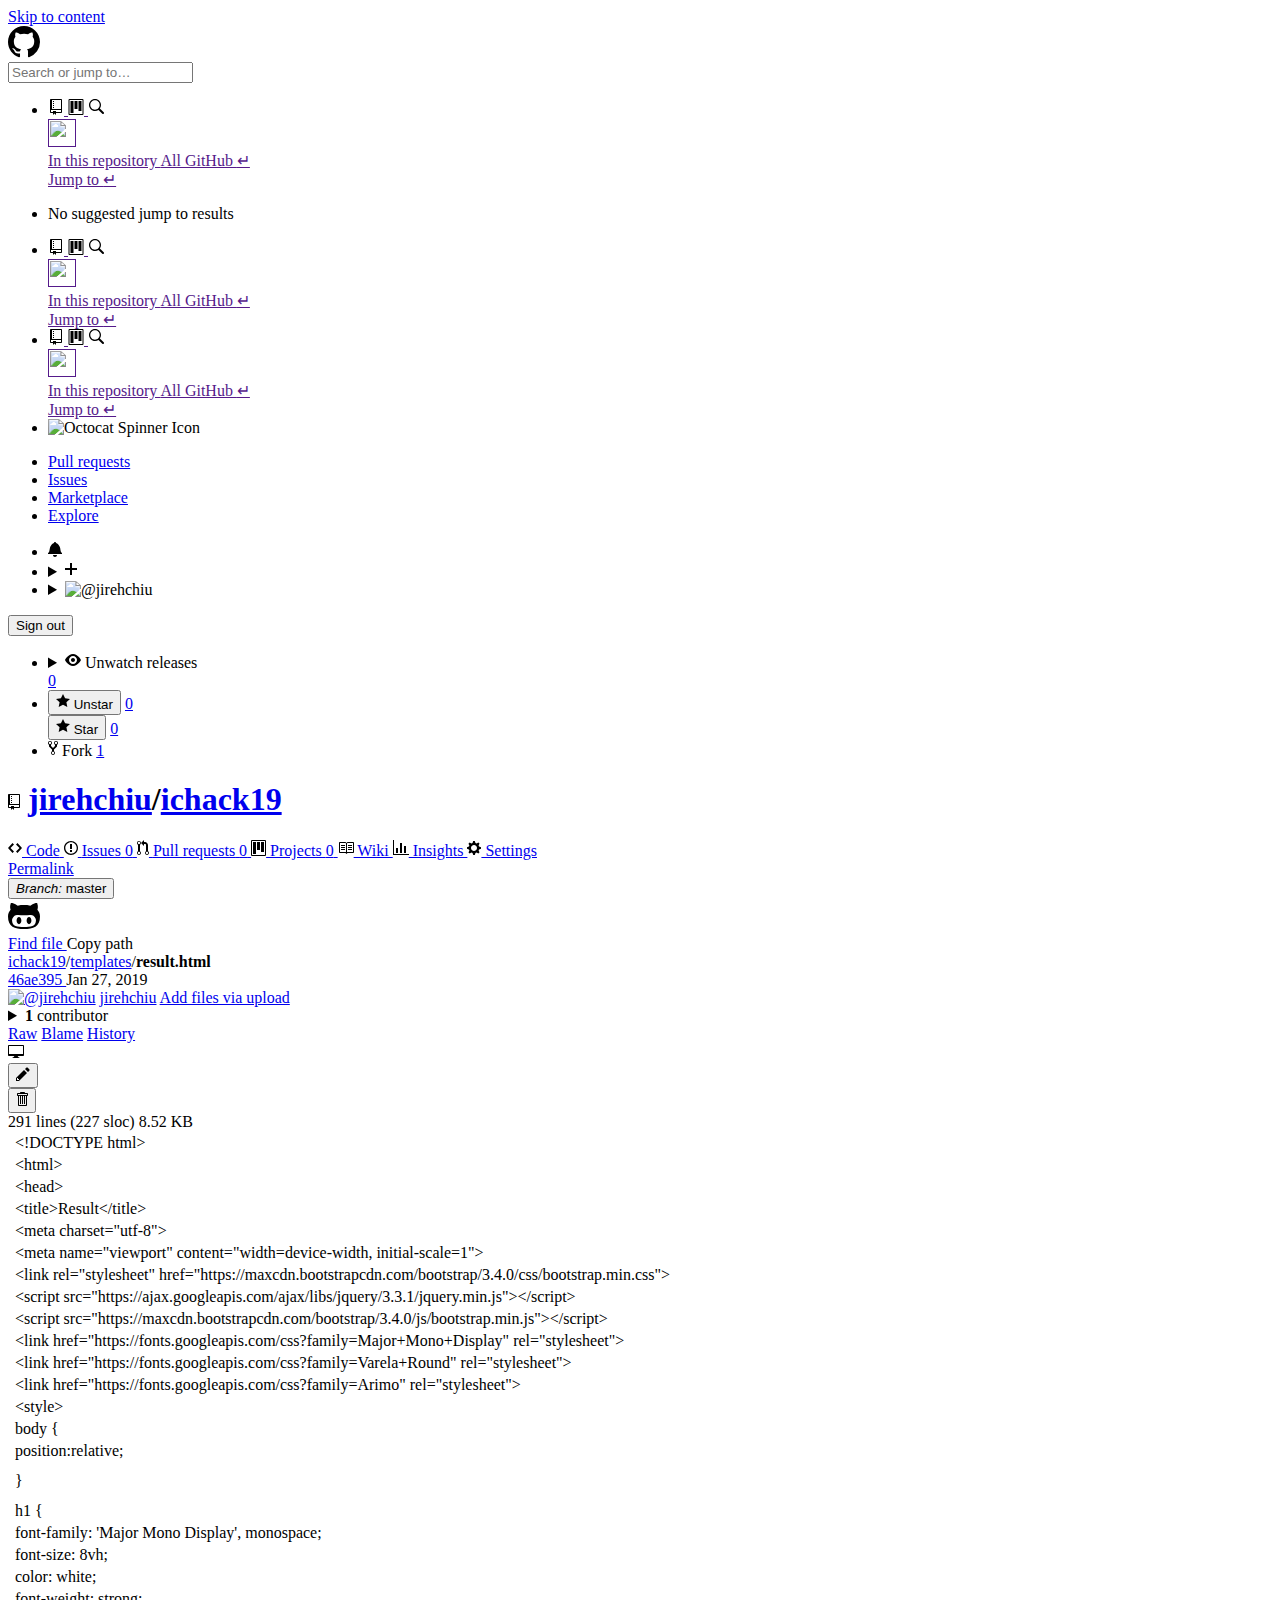
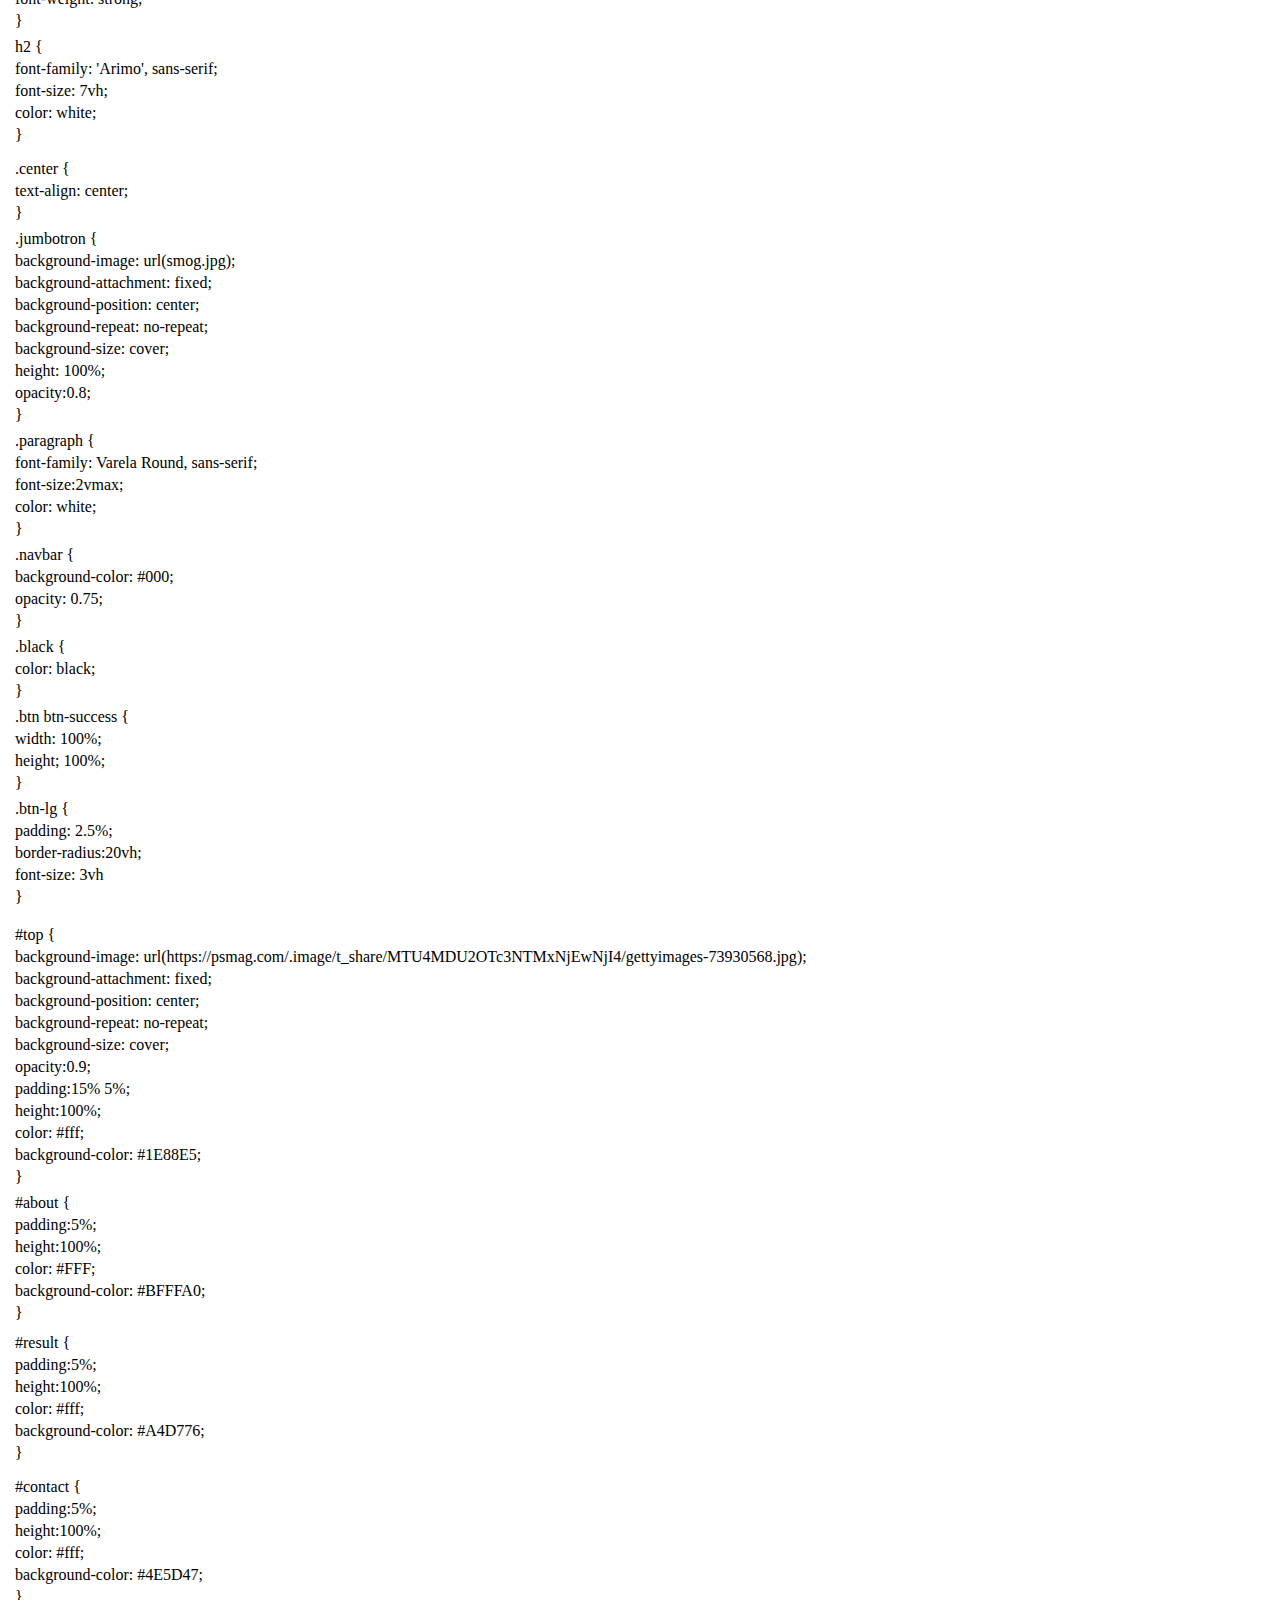
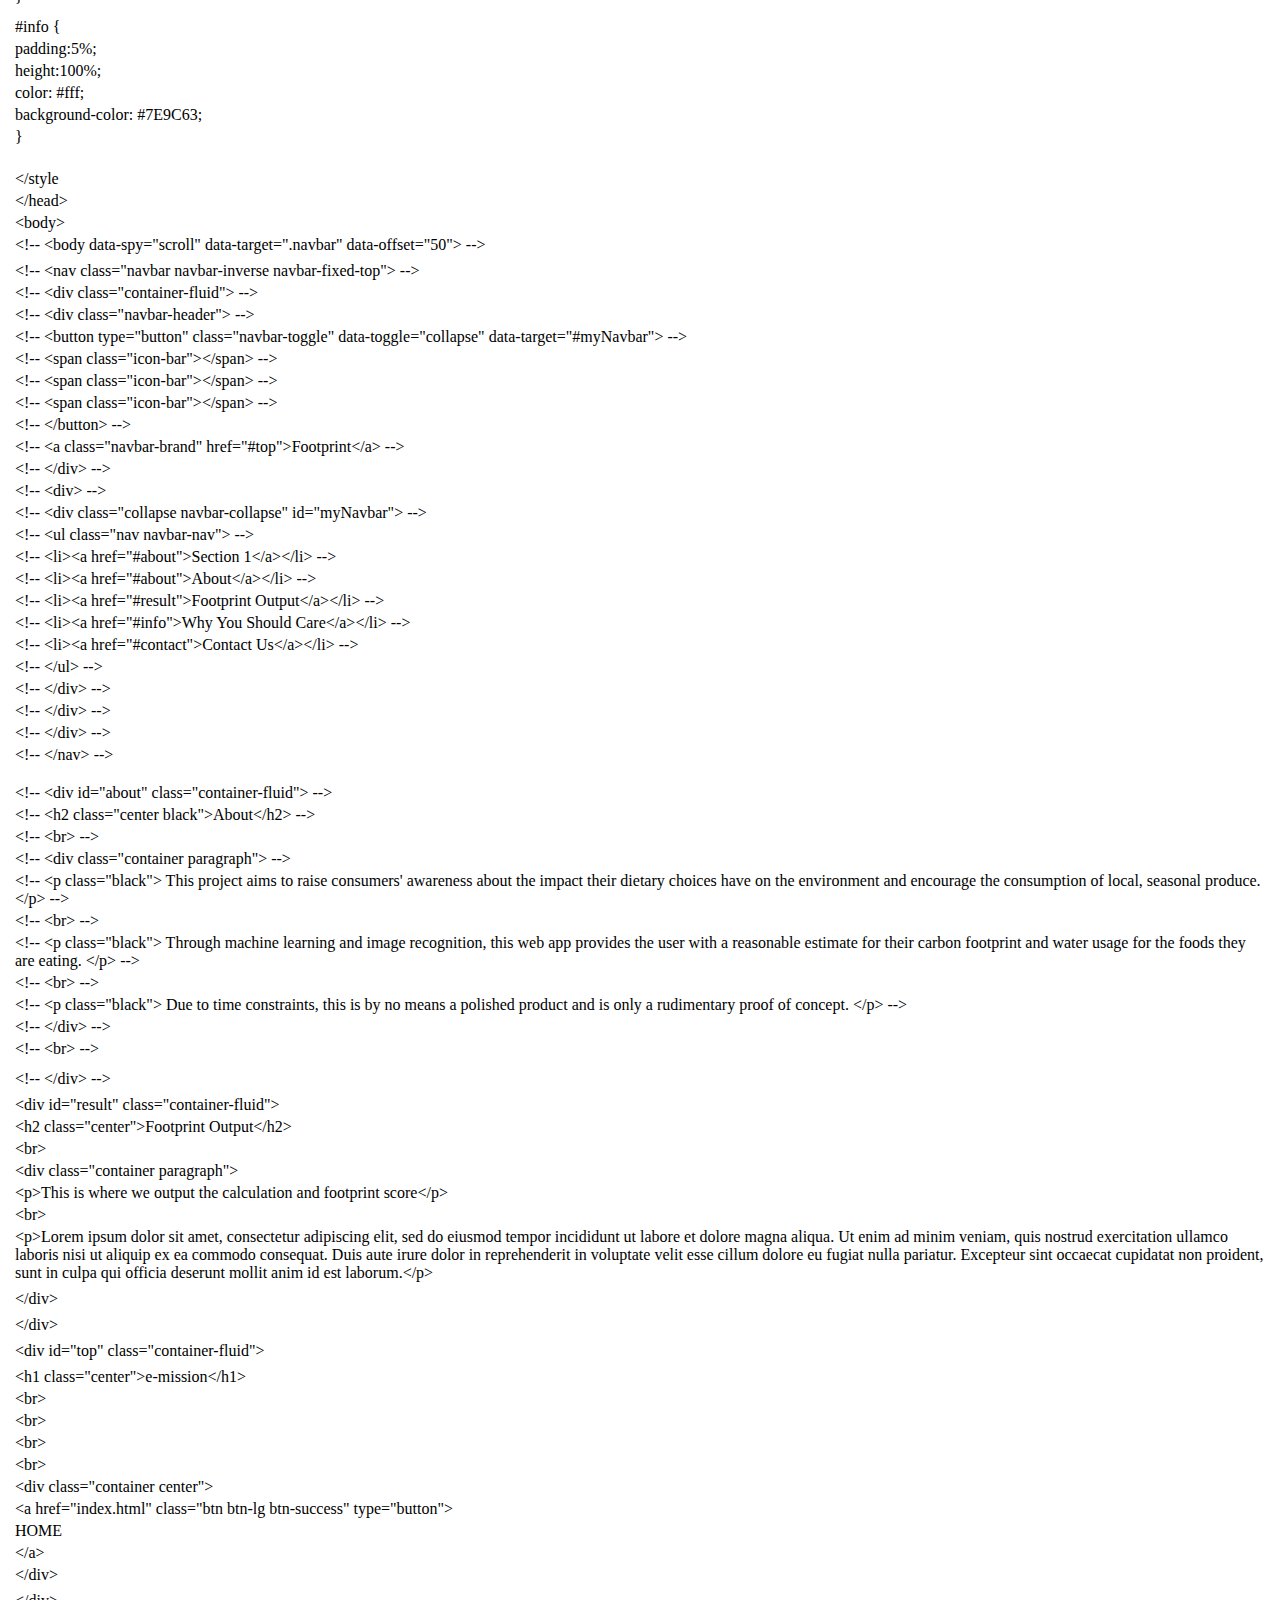
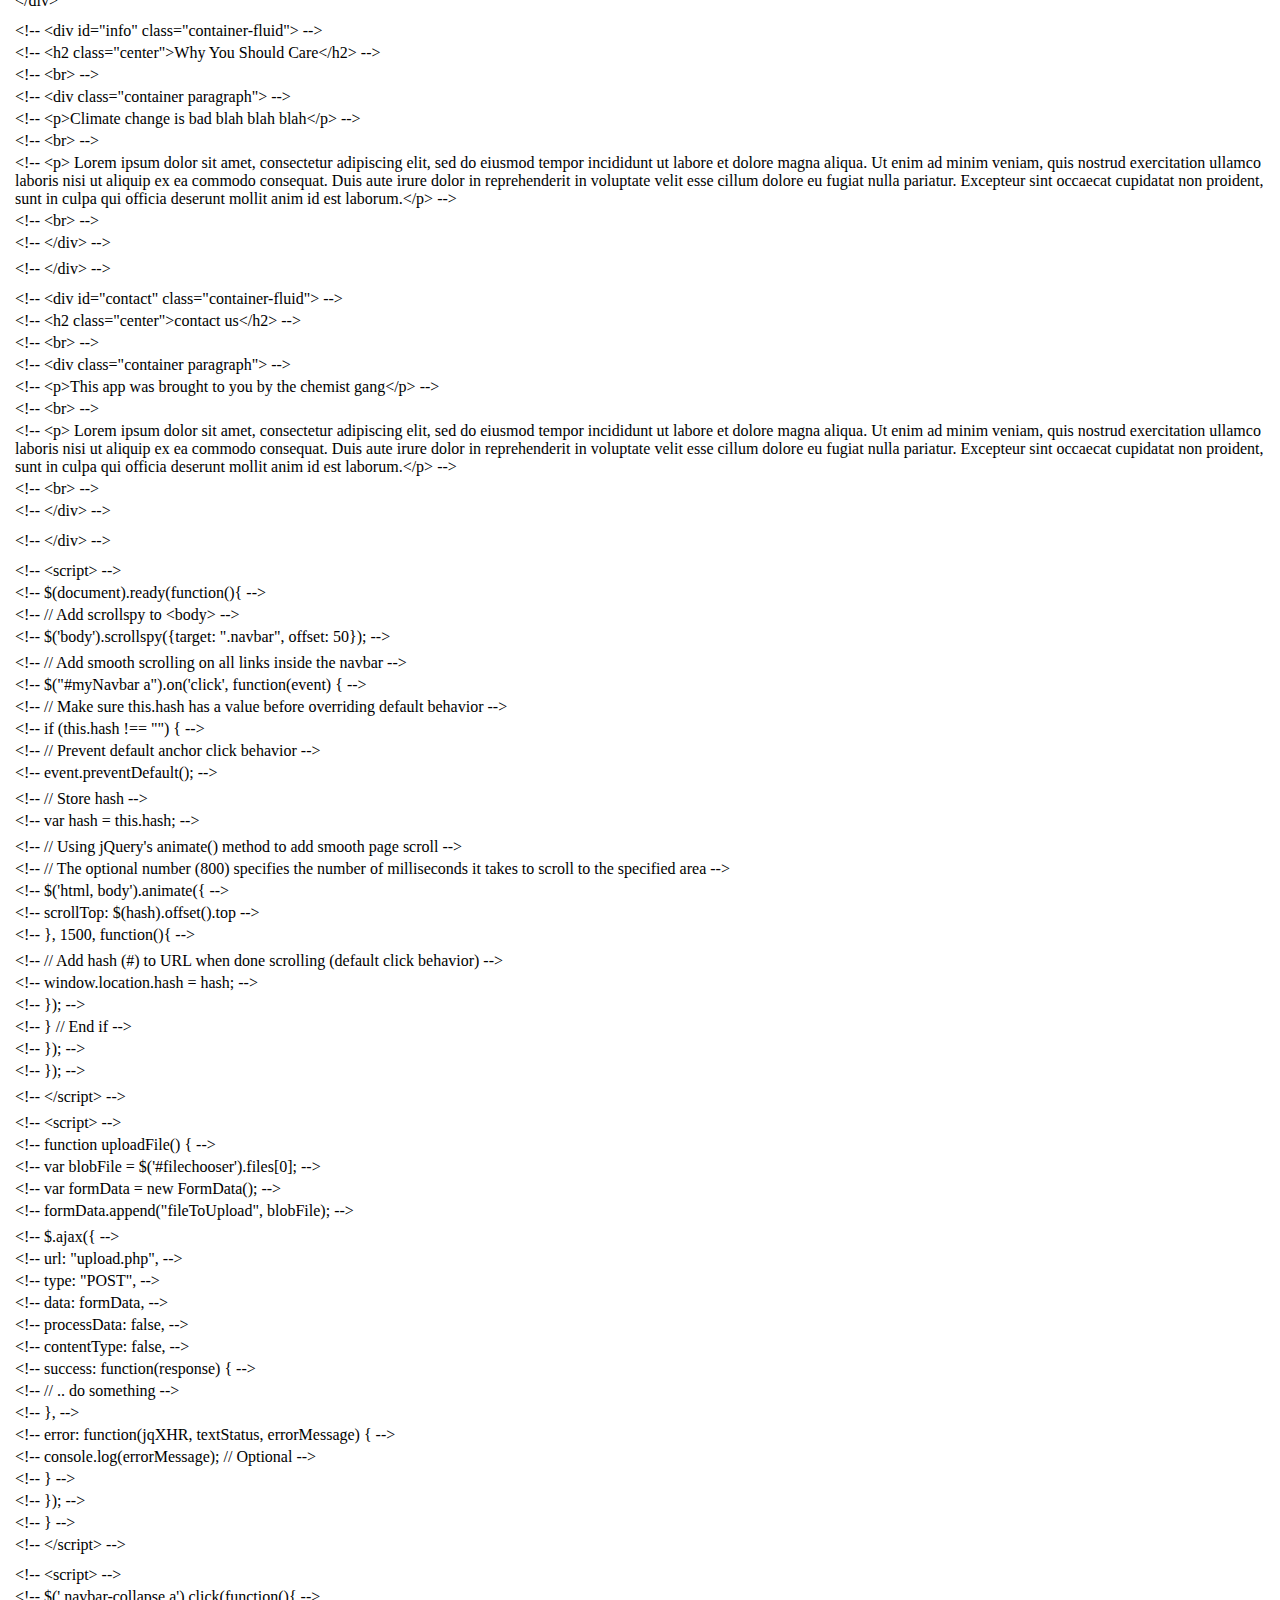
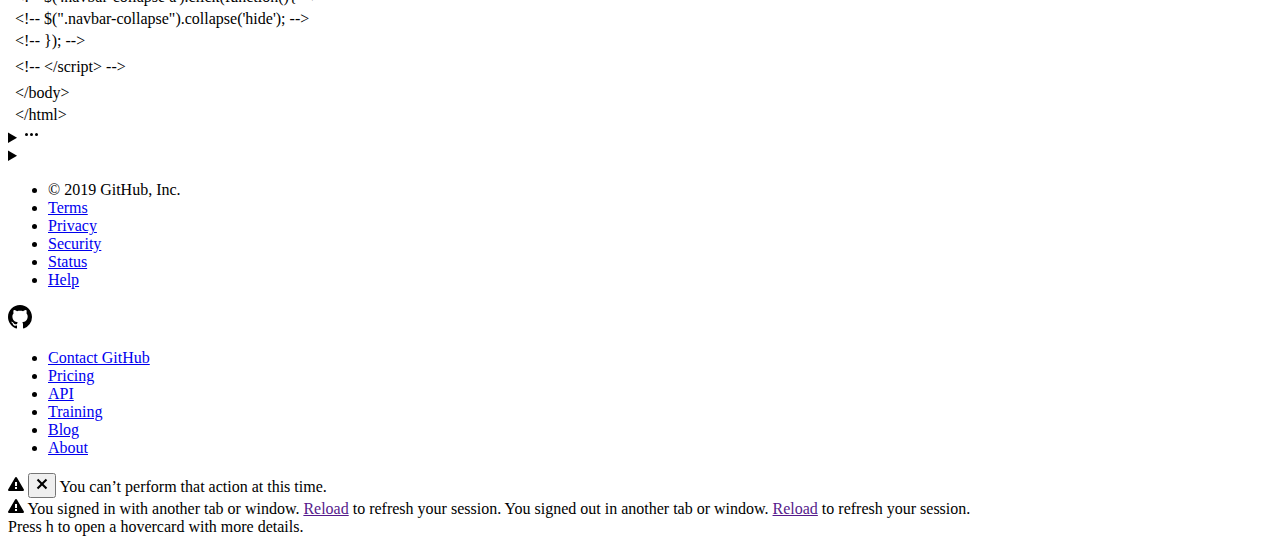
==== result.html @ 67ef34f0 "Add files via upload" ====
<!DOCTYPE html>
<html lang="en">
  <head>
    <meta charset="utf-8">
  <link rel="dns-prefetch" href="https://github.githubassets.com">
  <link rel="dns-prefetch" href="https://avatars0.githubusercontent.com">
  <link rel="dns-prefetch" href="https://avatars1.githubusercontent.com">
  <link rel="dns-prefetch" href="https://avatars2.githubusercontent.com">
  <link rel="dns-prefetch" href="https://avatars3.githubusercontent.com">
  <link rel="dns-prefetch" href="https://github-cloud.s3.amazonaws.com">
  <link rel="dns-prefetch" href="https://user-images.githubusercontent.com/">



  <link crossorigin="anonymous" media="all" integrity="sha512-pWLt6abkYhNeAHaDrPVG0yXCtIGRuCkwSUqQpsyN6smAIpIt+Iuq2IZKmoH9l3Cy/9ZnjvVrFZnvFFjGiqE3EA==" rel="stylesheet" href="https://github.githubassets.com/assets/frameworks-a3b8a10d4a9e37a78f033ef4a4f525f5.css" />
  <link crossorigin="anonymous" media="all" integrity="sha512-ECAanBjudv0WlHYfCowVr4moYjiVc/W4YKbONdyiUGUfOpqQbHE44OWSIqV69VKzenfq8zPQtewxS72Pq1Awdg==" rel="stylesheet" href="https://github.githubassets.com/assets/github-6aa34635057b47b21a5f5ae68b399802.css" />
  
  
  
  
  

  <meta name="viewport" content="width=device-width">
  
  <title>ichack19/result.html at master · jirehchiu/ichack19</title>
    <meta name="description" content="Carbon footprint web app written for IC Hack 2019. Contribute to jirehchiu/ichack19 development by creating an account on GitHub.">
    <link rel="search" type="application/opensearchdescription+xml" href="/opensearch.xml" title="GitHub">
  <link rel="fluid-icon" href="https://github.com/fluidicon.png" title="GitHub">
  <meta property="fb:app_id" content="1401488693436528">

    
    <meta property="og:image" content="https://avatars2.githubusercontent.com/u/47073874?s=400&amp;v=4" /><meta property="og:site_name" content="GitHub" /><meta property="og:type" content="object" /><meta property="og:title" content="jirehchiu/ichack19" /><meta property="og:url" content="https://github.com/jirehchiu/ichack19" /><meta property="og:description" content="Carbon footprint web app written for IC Hack 2019. Contribute to jirehchiu/ichack19 development by creating an account on GitHub." />

  <link rel="assets" href="https://github.githubassets.com/">
  <link rel="web-socket" href="wss://live.github.com/_sockets/VjI6MzY3MjMzMDAxOjllMWMwOWY0ODk2OGI5MWIzZTVjNTY5NmY3ZGNkMzhiMzhkMGVlMTVjNjg4OTA1YWQxNTUxNjdmZGNmNTRjNjQ=--f3fc8efb2145d96e4eedf9ed8e8303ba4082f416">
  <meta name="pjax-timeout" content="1000">
  <link rel="sudo-modal" href="/sessions/sudo_modal">
  <meta name="request-id" content="CB2C:34DC0:3A7D216:5B7E8ED:5C4D9ED2" data-pjax-transient>


  

  <meta name="selected-link" value="repo_source" data-pjax-transient>

      <meta name="google-site-verification" content="KT5gs8h0wvaagLKAVWq8bbeNwnZZK1r1XQysX3xurLU">
    <meta name="google-site-verification" content="ZzhVyEFwb7w3e0-uOTltm8Jsck2F5StVihD0exw2fsA">
    <meta name="google-site-verification" content="GXs5KoUUkNCoaAZn7wPN-t01Pywp9M3sEjnt_3_ZWPc">

  <meta name="octolytics-host" content="collector.githubapp.com" /><meta name="octolytics-app-id" content="github" /><meta name="octolytics-event-url" content="https://collector.githubapp.com/github-external/browser_event" /><meta name="octolytics-dimension-request_id" content="CB2C:34DC0:3A7D216:5B7E8ED:5C4D9ED2" /><meta name="octolytics-dimension-region_edge" content="ams" /><meta name="octolytics-dimension-region_render" content="iad" /><meta name="octolytics-actor-id" content="47073874" /><meta name="octolytics-actor-login" content="jirehchiu" /><meta name="octolytics-actor-hash" content="73e5c267a2c9aef806827674d5c997d9ae060ab05dd9fa454bf4e4d41a1c0634" />
<meta name="analytics-location" content="/&lt;user-name&gt;/&lt;repo-name&gt;/blob/show" data-pjax-transient="true" />



    <meta name="google-analytics" content="UA-3769691-2">

  <meta class="js-ga-set" name="userId" content="c8380bb62fa547f0140d95bf6e9a09d5" %>

<meta class="js-ga-set" name="dimension1" content="Logged In">



  

      <meta name="hostname" content="github.com">
    <meta name="user-login" content="jirehchiu">

      <meta name="expected-hostname" content="github.com">
    <meta name="js-proxy-site-detection-payload" content="[base64]">

    <meta name="enabled-features" content="UNIVERSE_BANNER,MARKETPLACE_PLAN_RESTRICTION_EDITOR,NOTIFY_ON_BLOCK,RELATED_ISSUES,MARKETPLACE_INSIGHTS_V2">

  <meta name="html-safe-nonce" content="eea058742b1c2bb502579ca5d2fe65fe8ac804f7">

  <meta http-equiv="x-pjax-version" content="bf820d79d0eaa09635947066da0f6259">
  

      <link href="https://github.com/jirehchiu/ichack19/commits/master.atom" rel="alternate" title="Recent Commits to ichack19:master" type="application/atom+xml">

  <meta name="go-import" content="github.com/jirehchiu/ichack19 git https://github.com/jirehchiu/ichack19.git">

  <meta name="octolytics-dimension-user_id" content="47073874" /><meta name="octolytics-dimension-user_login" content="jirehchiu" /><meta name="octolytics-dimension-repository_id" content="167776808" /><meta name="octolytics-dimension-repository_nwo" content="jirehchiu/ichack19" /><meta name="octolytics-dimension-repository_public" content="true" /><meta name="octolytics-dimension-repository_is_fork" content="false" /><meta name="octolytics-dimension-repository_network_root_id" content="167776808" /><meta name="octolytics-dimension-repository_network_root_nwo" content="jirehchiu/ichack19" /><meta name="octolytics-dimension-repository_explore_github_marketplace_ci_cta_shown" content="false" />


    <link rel="canonical" href="https://github.com/jirehchiu/ichack19/blob/master/templates/result.html" data-pjax-transient>


  <meta name="browser-stats-url" content="https://api.github.com/_private/browser/stats">

  <meta name="browser-errors-url" content="https://api.github.com/_private/browser/errors">

  <link rel="mask-icon" href="https://github.githubassets.com/pinned-octocat.svg" color="#000000">
  <link rel="icon" type="image/x-icon" class="js-site-favicon" href="https://github.githubassets.com/favicon.ico">

<meta name="theme-color" content="#1e2327">


  <meta name="u2f-support" content="true">

  <link rel="manifest" href="/manifest.json" crossOrigin="use-credentials">

  </head>

  <body class="logged-in env-production page-blob">
    

  <div class="position-relative js-header-wrapper ">
    <a href="#start-of-content" tabindex="1" class="p-3 bg-blue text-white show-on-focus js-skip-to-content">Skip to content</a>
    <div id="js-pjax-loader-bar" class="pjax-loader-bar"><div class="progress"></div></div>

    
    
    


        
<header class="Header  f5" role="banner">
  <div class="d-flex flex-justify-between px-3 ">
    <div class="d-flex flex-justify-between ">
      <div class="">
        <a class="header-logo-invertocat" href="https://github.com/" data-hotkey="g d" aria-label="Homepage" data-ga-click="Header, go to dashboard, icon:logo">
  <svg height="32" class="octicon octicon-mark-github" viewBox="0 0 16 16" version="1.1" width="32" aria-hidden="true"><path fill-rule="evenodd" d="M8 0C3.58 0 0 3.58 0 8c0 3.54 2.29 6.53 5.47 7.59.4.07.55-.17.55-.38 0-.19-.01-.82-.01-1.49-2.01.37-2.53-.49-2.69-.94-.09-.23-.48-.94-.82-1.13-.28-.15-.68-.52-.01-.53.63-.01 1.08.58 1.23.82.72 1.21 1.87.87 2.33.66.07-.52.28-.87.51-1.07-1.78-.2-3.64-.89-3.64-3.95 0-.87.31-1.59.82-2.15-.08-.2-.36-1.02.08-2.12 0 0 .67-.21 2.2.82.64-.18 1.32-.27 2-.27.68 0 1.36.09 2 .27 1.53-1.04 2.2-.82 2.2-.82.44 1.1.16 1.92.08 2.12.51.56.82 1.27.82 2.15 0 3.07-1.87 3.75-3.65 3.95.29.25.54.73.54 1.48 0 1.07-.01 1.93-.01 2.2 0 .21.15.46.55.38A8.013 8.013 0 0 0 16 8c0-4.42-3.58-8-8-8z"/></svg>
</a>

      </div>

    </div>

    <div class="HeaderMenu d-flex flex-justify-between flex-auto">
      <nav class="d-flex" aria-label="Global">
            <div class="">
              <div class="header-search scoped-search site-scoped-search js-site-search position-relative js-jump-to"
  role="combobox"
  aria-owns="jump-to-results"
  aria-label="Search or jump to"
  aria-haspopup="listbox"
  aria-expanded="false"
>
  <div class="position-relative">
    <!-- '"` --><!-- </textarea></xmp> --></option></form><form class="js-site-search-form" data-scope-type="Repository" data-scope-id="167776808" data-scoped-search-url="/jirehchiu/ichack19/search" data-unscoped-search-url="/search" action="/jirehchiu/ichack19/search" accept-charset="UTF-8" method="get"><input name="utf8" type="hidden" value="&#x2713;" />
      <label class="form-control header-search-wrapper header-search-wrapper-jump-to position-relative d-flex flex-justify-between flex-items-center js-chromeless-input-container">
        <input type="text"
          class="form-control header-search-input jump-to-field js-jump-to-field js-site-search-focus js-site-search-field is-clearable"
          data-hotkey="s,/"
          name="q"
          value=""
          placeholder="Search or jump to…"
          data-unscoped-placeholder="Search or jump to…"
          data-scoped-placeholder="Search or jump to…"
          autocapitalize="off"
          aria-autocomplete="list"
          aria-controls="jump-to-results"
          aria-label="Search or jump to…"
          data-jump-to-suggestions-path="/_graphql/GetSuggestedNavigationDestinations#csrf-token=K5bB6ESocDooEEHzYIKGR4cPIYCcihVJMvBCHH1fibfLnfQcYC28FtrDS9xqk3pPNxSSV+fDKIyWDdp9/cO5Yw=="
          spellcheck="false"
          autocomplete="off"
          >
          <input type="hidden" class="js-site-search-type-field" name="type" >
            <img src="https://github.githubassets.com/images/search-key-slash.svg" alt="" class="mr-2 header-search-key-slash">

            <div class="Box position-absolute overflow-hidden d-none jump-to-suggestions js-jump-to-suggestions-container">
              
<ul class="d-none js-jump-to-suggestions-template-container">
  

<li class="d-flex flex-justify-start flex-items-center p-0 f5 navigation-item js-navigation-item js-jump-to-suggestion" role="option">
  <a tabindex="-1" class="no-underline d-flex flex-auto flex-items-center jump-to-suggestions-path js-jump-to-suggestion-path js-navigation-open p-2" href="">
    <div class="jump-to-octicon js-jump-to-octicon flex-shrink-0 mr-2 text-center d-none">
      <svg height="16" width="16" class="octicon octicon-repo flex-shrink-0 js-jump-to-octicon-repo d-none" title="Repository" aria-label="Repository" viewBox="0 0 12 16" version="1.1" role="img"><path fill-rule="evenodd" d="M4 9H3V8h1v1zm0-3H3v1h1V6zm0-2H3v1h1V4zm0-2H3v1h1V2zm8-1v12c0 .55-.45 1-1 1H6v2l-1.5-1.5L3 16v-2H1c-.55 0-1-.45-1-1V1c0-.55.45-1 1-1h10c.55 0 1 .45 1 1zm-1 10H1v2h2v-1h3v1h5v-2zm0-10H2v9h9V1z"/></svg>
      <svg height="16" width="16" class="octicon octicon-project flex-shrink-0 js-jump-to-octicon-project d-none" title="Project" aria-label="Project" viewBox="0 0 15 16" version="1.1" role="img"><path fill-rule="evenodd" d="M10 12h3V2h-3v10zm-4-2h3V2H6v8zm-4 4h3V2H2v12zm-1 1h13V1H1v14zM14 0H1a1 1 0 0 0-1 1v14a1 1 0 0 0 1 1h13a1 1 0 0 0 1-1V1a1 1 0 0 0-1-1z"/></svg>
      <svg height="16" width="16" class="octicon octicon-search flex-shrink-0 js-jump-to-octicon-search d-none" title="Search" aria-label="Search" viewBox="0 0 16 16" version="1.1" role="img"><path fill-rule="evenodd" d="M15.7 13.3l-3.81-3.83A5.93 5.93 0 0 0 13 6c0-3.31-2.69-6-6-6S1 2.69 1 6s2.69 6 6 6c1.3 0 2.48-.41 3.47-1.11l3.83 3.81c.19.2.45.3.7.3.25 0 .52-.09.7-.3a.996.996 0 0 0 0-1.41v.01zM7 10.7c-2.59 0-4.7-2.11-4.7-4.7 0-2.59 2.11-4.7 4.7-4.7 2.59 0 4.7 2.11 4.7 4.7 0 2.59-2.11 4.7-4.7 4.7z"/></svg>
    </div>

    <img class="avatar mr-2 flex-shrink-0 js-jump-to-suggestion-avatar d-none" alt="" aria-label="Team" src="" width="28" height="28">

    <div class="jump-to-suggestion-name js-jump-to-suggestion-name flex-auto overflow-hidden text-left no-wrap css-truncate css-truncate-target">
    </div>

    <div class="border rounded-1 flex-shrink-0 bg-gray px-1 text-gray-light ml-1 f6 d-none js-jump-to-badge-search">
      <span class="js-jump-to-badge-search-text-default d-none" aria-label="in this repository">
        In this repository
      </span>
      <span class="js-jump-to-badge-search-text-global d-none" aria-label="in all of GitHub">
        All GitHub
      </span>
      <span aria-hidden="true" class="d-inline-block ml-1 v-align-middle">↵</span>
    </div>

    <div aria-hidden="true" class="border rounded-1 flex-shrink-0 bg-gray px-1 text-gray-light ml-1 f6 d-none d-on-nav-focus js-jump-to-badge-jump">
      Jump to
      <span class="d-inline-block ml-1 v-align-middle">↵</span>
    </div>
  </a>
</li>

</ul>

<ul class="d-none js-jump-to-no-results-template-container">
  <li class="d-flex flex-justify-center flex-items-center f5 d-none js-jump-to-suggestion p-2">
    <span class="text-gray">No suggested jump to results</span>
  </li>
</ul>

<ul id="jump-to-results" role="listbox" class="p-0 m-0 js-navigation-container jump-to-suggestions-results-container js-jump-to-suggestions-results-container">
  

<li class="d-flex flex-justify-start flex-items-center p-0 f5 navigation-item js-navigation-item js-jump-to-scoped-search d-none" role="option">
  <a tabindex="-1" class="no-underline d-flex flex-auto flex-items-center jump-to-suggestions-path js-jump-to-suggestion-path js-navigation-open p-2" href="">
    <div class="jump-to-octicon js-jump-to-octicon flex-shrink-0 mr-2 text-center d-none">
      <svg height="16" width="16" class="octicon octicon-repo flex-shrink-0 js-jump-to-octicon-repo d-none" title="Repository" aria-label="Repository" viewBox="0 0 12 16" version="1.1" role="img"><path fill-rule="evenodd" d="M4 9H3V8h1v1zm0-3H3v1h1V6zm0-2H3v1h1V4zm0-2H3v1h1V2zm8-1v12c0 .55-.45 1-1 1H6v2l-1.5-1.5L3 16v-2H1c-.55 0-1-.45-1-1V1c0-.55.45-1 1-1h10c.55 0 1 .45 1 1zm-1 10H1v2h2v-1h3v1h5v-2zm0-10H2v9h9V1z"/></svg>
      <svg height="16" width="16" class="octicon octicon-project flex-shrink-0 js-jump-to-octicon-project d-none" title="Project" aria-label="Project" viewBox="0 0 15 16" version="1.1" role="img"><path fill-rule="evenodd" d="M10 12h3V2h-3v10zm-4-2h3V2H6v8zm-4 4h3V2H2v12zm-1 1h13V1H1v14zM14 0H1a1 1 0 0 0-1 1v14a1 1 0 0 0 1 1h13a1 1 0 0 0 1-1V1a1 1 0 0 0-1-1z"/></svg>
      <svg height="16" width="16" class="octicon octicon-search flex-shrink-0 js-jump-to-octicon-search d-none" title="Search" aria-label="Search" viewBox="0 0 16 16" version="1.1" role="img"><path fill-rule="evenodd" d="M15.7 13.3l-3.81-3.83A5.93 5.93 0 0 0 13 6c0-3.31-2.69-6-6-6S1 2.69 1 6s2.69 6 6 6c1.3 0 2.48-.41 3.47-1.11l3.83 3.81c.19.2.45.3.7.3.25 0 .52-.09.7-.3a.996.996 0 0 0 0-1.41v.01zM7 10.7c-2.59 0-4.7-2.11-4.7-4.7 0-2.59 2.11-4.7 4.7-4.7 2.59 0 4.7 2.11 4.7 4.7 0 2.59-2.11 4.7-4.7 4.7z"/></svg>
    </div>

    <img class="avatar mr-2 flex-shrink-0 js-jump-to-suggestion-avatar d-none" alt="" aria-label="Team" src="" width="28" height="28">

    <div class="jump-to-suggestion-name js-jump-to-suggestion-name flex-auto overflow-hidden text-left no-wrap css-truncate css-truncate-target">
    </div>

    <div class="border rounded-1 flex-shrink-0 bg-gray px-1 text-gray-light ml-1 f6 d-none js-jump-to-badge-search">
      <span class="js-jump-to-badge-search-text-default d-none" aria-label="in this repository">
        In this repository
      </span>
      <span class="js-jump-to-badge-search-text-global d-none" aria-label="in all of GitHub">
        All GitHub
      </span>
      <span aria-hidden="true" class="d-inline-block ml-1 v-align-middle">↵</span>
    </div>

    <div aria-hidden="true" class="border rounded-1 flex-shrink-0 bg-gray px-1 text-gray-light ml-1 f6 d-none d-on-nav-focus js-jump-to-badge-jump">
      Jump to
      <span class="d-inline-block ml-1 v-align-middle">↵</span>
    </div>
  </a>
</li>

  

<li class="d-flex flex-justify-start flex-items-center p-0 f5 navigation-item js-navigation-item js-jump-to-global-search d-none" role="option">
  <a tabindex="-1" class="no-underline d-flex flex-auto flex-items-center jump-to-suggestions-path js-jump-to-suggestion-path js-navigation-open p-2" href="">
    <div class="jump-to-octicon js-jump-to-octicon flex-shrink-0 mr-2 text-center d-none">
      <svg height="16" width="16" class="octicon octicon-repo flex-shrink-0 js-jump-to-octicon-repo d-none" title="Repository" aria-label="Repository" viewBox="0 0 12 16" version="1.1" role="img"><path fill-rule="evenodd" d="M4 9H3V8h1v1zm0-3H3v1h1V6zm0-2H3v1h1V4zm0-2H3v1h1V2zm8-1v12c0 .55-.45 1-1 1H6v2l-1.5-1.5L3 16v-2H1c-.55 0-1-.45-1-1V1c0-.55.45-1 1-1h10c.55 0 1 .45 1 1zm-1 10H1v2h2v-1h3v1h5v-2zm0-10H2v9h9V1z"/></svg>
      <svg height="16" width="16" class="octicon octicon-project flex-shrink-0 js-jump-to-octicon-project d-none" title="Project" aria-label="Project" viewBox="0 0 15 16" version="1.1" role="img"><path fill-rule="evenodd" d="M10 12h3V2h-3v10zm-4-2h3V2H6v8zm-4 4h3V2H2v12zm-1 1h13V1H1v14zM14 0H1a1 1 0 0 0-1 1v14a1 1 0 0 0 1 1h13a1 1 0 0 0 1-1V1a1 1 0 0 0-1-1z"/></svg>
      <svg height="16" width="16" class="octicon octicon-search flex-shrink-0 js-jump-to-octicon-search d-none" title="Search" aria-label="Search" viewBox="0 0 16 16" version="1.1" role="img"><path fill-rule="evenodd" d="M15.7 13.3l-3.81-3.83A5.93 5.93 0 0 0 13 6c0-3.31-2.69-6-6-6S1 2.69 1 6s2.69 6 6 6c1.3 0 2.48-.41 3.47-1.11l3.83 3.81c.19.2.45.3.7.3.25 0 .52-.09.7-.3a.996.996 0 0 0 0-1.41v.01zM7 10.7c-2.59 0-4.7-2.11-4.7-4.7 0-2.59 2.11-4.7 4.7-4.7 2.59 0 4.7 2.11 4.7 4.7 0 2.59-2.11 4.7-4.7 4.7z"/></svg>
    </div>

    <img class="avatar mr-2 flex-shrink-0 js-jump-to-suggestion-avatar d-none" alt="" aria-label="Team" src="" width="28" height="28">

    <div class="jump-to-suggestion-name js-jump-to-suggestion-name flex-auto overflow-hidden text-left no-wrap css-truncate css-truncate-target">
    </div>

    <div class="border rounded-1 flex-shrink-0 bg-gray px-1 text-gray-light ml-1 f6 d-none js-jump-to-badge-search">
      <span class="js-jump-to-badge-search-text-default d-none" aria-label="in this repository">
        In this repository
      </span>
      <span class="js-jump-to-badge-search-text-global d-none" aria-label="in all of GitHub">
        All GitHub
      </span>
      <span aria-hidden="true" class="d-inline-block ml-1 v-align-middle">↵</span>
    </div>

    <div aria-hidden="true" class="border rounded-1 flex-shrink-0 bg-gray px-1 text-gray-light ml-1 f6 d-none d-on-nav-focus js-jump-to-badge-jump">
      Jump to
      <span class="d-inline-block ml-1 v-align-middle">↵</span>
    </div>
  </a>
</li>


    <li class="d-flex flex-justify-center flex-items-center p-0 f5 js-jump-to-suggestion">
      <img src="https://github.githubassets.com/images/spinners/octocat-spinner-128.gif" alt="Octocat Spinner Icon" class="m-2" width="28">
    </li>
</ul>

            </div>
      </label>
</form>  </div>
</div>

            </div>

          <ul class="d-flex pl-2 flex-items-center text-bold list-style-none">
            <li>
              <a class="js-selected-navigation-item HeaderNavlink px-2" data-hotkey="g p" data-ga-click="Header, click, Nav menu - item:pulls context:user" aria-label="Pull requests you created" data-selected-links="/pulls /pulls/assigned /pulls/mentioned /pulls" href="/pulls">
                Pull requests
</a>            </li>
            <li>
              <a class="js-selected-navigation-item HeaderNavlink px-2" data-hotkey="g i" data-ga-click="Header, click, Nav menu - item:issues context:user" aria-label="Issues you created" data-selected-links="/issues /issues/assigned /issues/mentioned /issues" href="/issues">
                Issues
</a>            </li>
              <li class="position-relative">
                <a class="js-selected-navigation-item HeaderNavlink px-2" data-ga-click="Header, click, Nav menu - item:marketplace context:user" data-octo-click="marketplace_click" data-octo-dimensions="location:nav_bar" data-selected-links=" /marketplace" href="/marketplace">
                   Marketplace
</a>                  
              </li>
            <li>
              <a class="js-selected-navigation-item HeaderNavlink px-2" data-ga-click="Header, click, Nav menu - item:explore" data-selected-links="/explore /trending /trending/developers /integrations /integrations/feature/code /integrations/feature/collaborate /integrations/feature/ship showcases showcases_search showcases_landing /explore" href="/explore">
                Explore
</a>            </li>
          </ul>
      </nav>

      <div class="d-flex">
        
<ul class="user-nav d-flex flex-items-center list-style-none" id="user-links">
  <li class="dropdown">
    <span class="d-inline-block  px-2">
      
    <a aria-label="You have no unread notifications" class="notification-indicator tooltipped tooltipped-s  js-socket-channel js-notification-indicator" data-hotkey="g n" data-ga-click="Header, go to notifications, icon:read" data-channel="notification-changed:47073874" href="/notifications">
        <span class="mail-status "></span>
        <svg class="octicon octicon-bell" viewBox="0 0 14 16" version="1.1" width="14" height="16" aria-hidden="true"><path fill-rule="evenodd" d="M14 12v1H0v-1l.73-.58c.77-.77.81-2.55 1.19-4.42C2.69 3.23 6 2 6 2c0-.55.45-1 1-1s1 .45 1 1c0 0 3.39 1.23 4.16 5 .38 1.88.42 3.66 1.19 4.42l.66.58H14zm-7 4c1.11 0 2-.89 2-2H5c0 1.11.89 2 2 2z"/></svg>
</a>
    </span>
  </li>

  <li class="dropdown">
    <details class="details-overlay details-reset d-flex px-2 flex-items-center">
      <summary class="HeaderNavlink"
         aria-label="Create new…"
         data-ga-click="Header, create new, icon:add">
        <svg class="octicon octicon-plus float-left mr-1 mt-1" viewBox="0 0 12 16" version="1.1" width="12" height="16" aria-hidden="true"><path fill-rule="evenodd" d="M12 9H7v5H5V9H0V7h5V2h2v5h5v2z"/></svg>
        <span class="dropdown-caret mt-1"></span>
      </summary>
      <details-menu class="dropdown-menu dropdown-menu-sw">
        
<a role="menuitem" class="dropdown-item" href="/new" data-ga-click="Header, create new repository">
  New repository
</a>

  <a role="menuitem" class="dropdown-item" href="/new/import" data-ga-click="Header, import a repository">
    Import repository
  </a>

<a role="menuitem" class="dropdown-item" href="https://gist.github.com/" data-ga-click="Header, create new gist">
  New gist
</a>

  <a role="menuitem" class="dropdown-item" href="/organizations/new" data-ga-click="Header, create new organization">
    New organization
  </a>


  <div class="dropdown-divider"></div>
  <div class="dropdown-header">
    <span title="jirehchiu/ichack19">This repository</span>
  </div>
    <a role="menuitem" class="dropdown-item" href="/jirehchiu/ichack19/issues/new" data-ga-click="Header, create new issue">
      New issue
    </a>


      </details-menu>
    </details>
  </li>

  <li class="dropdown">

    <details class="details-overlay details-reset d-flex pl-2 flex-items-center">
      <summary class="HeaderNavlink name mt-1"
        aria-label="View profile and more"
        data-ga-click="Header, show menu, icon:avatar">
        <img alt="@jirehchiu" class="avatar float-left mr-1" src="https://avatars2.githubusercontent.com/u/47073874?s=40&amp;v=4" height="20" width="20">
        <span class="dropdown-caret"></span>
      </summary>
      <details-menu class="dropdown-menu dropdown-menu-sw">
        <div class="header-nav-current-user css-truncate"><a role="menuitem" class="no-underline user-profile-link px-3 pt-2 pb-2 mb-n2 mt-n1 d-block" href="/jirehchiu" data-ga-click="Header, go to profile, text:Signed in as">Signed in as <strong class="css-truncate-target">jirehchiu</strong></a></div>
        <div role="none" class="dropdown-divider"></div>

        <div class="px-3 f6 user-status-container js-user-status-context pb-1" data-url="/users/status?compact=1&amp;link_mentions=0&amp;truncate=1">
          
<div class="js-user-status-container user-status-compact" data-team-hovercards-enabled>
  <details class="js-user-status-details details-reset details-overlay details-overlay-dark">
    <summary class="btn-link no-underline js-toggle-user-status-edit toggle-user-status-edit width-full" aria-haspopup="dialog" role="menuitem">
      <div class="f6 d-inline-block v-align-middle  user-status-emoji-only-header pl-0 circle lh-condensed user-status-header " style="max-width: 29px">
        <div class="user-status-emoji-container flex-shrink-0 mr-1">
          <svg class="octicon octicon-smiley" viewBox="0 0 16 16" version="1.1" width="16" height="16" aria-hidden="true"><path fill-rule="evenodd" d="M8 0C3.58 0 0 3.58 0 8s3.58 8 8 8 8-3.58 8-8-3.58-8-8-8zm4.81 12.81a6.72 6.72 0 0 1-2.17 1.45c-.83.36-1.72.53-2.64.53-.92 0-1.81-.17-2.64-.53-.81-.34-1.55-.83-2.17-1.45a6.773 6.773 0 0 1-1.45-2.17A6.59 6.59 0 0 1 1.21 8c0-.92.17-1.81.53-2.64.34-.81.83-1.55 1.45-2.17.62-.62 1.36-1.11 2.17-1.45A6.59 6.59 0 0 1 8 1.21c.92 0 1.81.17 2.64.53.81.34 1.55.83 2.17 1.45.62.62 1.11 1.36 1.45 2.17.36.83.53 1.72.53 2.64 0 .92-.17 1.81-.53 2.64-.34.81-.83 1.55-1.45 2.17zM4 6.8v-.59c0-.66.53-1.19 1.2-1.19h.59c.66 0 1.19.53 1.19 1.19v.59c0 .67-.53 1.2-1.19 1.2H5.2C4.53 8 4 7.47 4 6.8zm5 0v-.59c0-.66.53-1.19 1.2-1.19h.59c.66 0 1.19.53 1.19 1.19v.59c0 .67-.53 1.2-1.19 1.2h-.59C9.53 8 9 7.47 9 6.8zm4 3.2c-.72 1.88-2.91 3-5 3s-4.28-1.13-5-3c-.14-.39.23-1 .66-1h8.59c.41 0 .89.61.75 1z"/></svg>
        </div>
      </div>
      <div class="d-inline-block v-align-middle user-status-message-wrapper f6 lh-condensed ws-normal pt-1">
          <span class="link-gray">Set your status</span>
      </div>
    </summary>
    <details-dialog class="anim-fade-in fast Box Box--overlay" role="dialog" tabindex="-1">
      <!-- '"` --><!-- </textarea></xmp> --></option></form><form class="position-relative flex-auto js-user-status-form" action="/users/status?compact=1&amp;link_mentions=0&amp;truncate=1" accept-charset="UTF-8" data-remote="true" method="post"><input name="utf8" type="hidden" value="&#x2713;" /><input type="hidden" name="_method" value="put" /><input type="hidden" name="authenticity_token" value="YZD/LidqJI7Q0SxqF3s/9LfPiJFfvNjr4tSdUWV8Zm4n3YY7mIZTjBroCUqBGdRuDInZhMySg0UWV9zsmeTtZw==" />
        <div class="Box-header">
          <button class="Box-btn-octicon js-toggle-user-status-edit btn-octicon float-right" type="reset" aria-label="Close dialog" data-close-dialog>
            <svg class="octicon octicon-x" viewBox="0 0 12 16" version="1.1" width="12" height="16" aria-hidden="true"><path fill-rule="evenodd" d="M7.48 8l3.75 3.75-1.48 1.48L6 9.48l-3.75 3.75-1.48-1.48L4.52 8 .77 4.25l1.48-1.48L6 6.52l3.75-3.75 1.48 1.48L7.48 8z"/></svg>
          </button>
          <h3 class="Box-title text-gray-dark">Edit status</h3>
        </div>
        <input type="hidden" name="emoji" class="js-user-status-emoji-field" value="">
        <input type="hidden" name="organization_id" class="js-user-status-org-id-field" value="">
        <div class="px-3 py-2 text-gray-dark">
          <div class="js-characters-remaining-container js-suggester-container position-relative mt-2">
            <div class="input-group">
              <span class="input-group-button">
                <button type="button" aria-label="Choose an emoji" class="btn-outline btn js-toggle-user-status-emoji-picker">
                  <span class="js-user-status-original-emoji" hidden></span>
                  <span class="js-user-status-custom-emoji"></span>
                  <span class="js-user-status-no-emoji-icon" >
                    <svg class="octicon octicon-smiley" viewBox="0 0 16 16" version="1.1" width="16" height="16" aria-hidden="true"><path fill-rule="evenodd" d="M8 0C3.58 0 0 3.58 0 8s3.58 8 8 8 8-3.58 8-8-3.58-8-8-8zm4.81 12.81a6.72 6.72 0 0 1-2.17 1.45c-.83.36-1.72.53-2.64.53-.92 0-1.81-.17-2.64-.53-.81-.34-1.55-.83-2.17-1.45a6.773 6.773 0 0 1-1.45-2.17A6.59 6.59 0 0 1 1.21 8c0-.92.17-1.81.53-2.64.34-.81.83-1.55 1.45-2.17.62-.62 1.36-1.11 2.17-1.45A6.59 6.59 0 0 1 8 1.21c.92 0 1.81.17 2.64.53.81.34 1.55.83 2.17 1.45.62.62 1.11 1.36 1.45 2.17.36.83.53 1.72.53 2.64 0 .92-.17 1.81-.53 2.64-.34.81-.83 1.55-1.45 2.17zM4 6.8v-.59c0-.66.53-1.19 1.2-1.19h.59c.66 0 1.19.53 1.19 1.19v.59c0 .67-.53 1.2-1.19 1.2H5.2C4.53 8 4 7.47 4 6.8zm5 0v-.59c0-.66.53-1.19 1.2-1.19h.59c.66 0 1.19.53 1.19 1.19v.59c0 .67-.53 1.2-1.19 1.2h-.59C9.53 8 9 7.47 9 6.8zm4 3.2c-.72 1.88-2.91 3-5 3s-4.28-1.13-5-3c-.14-.39.23-1 .66-1h8.59c.41 0 .89.61.75 1z"/></svg>
                  </span>
                </button>
              </span>
              <input type="text" autocomplete="off" autofocus data-maxlength="80" class="js-suggester-field form-control js-user-status-message-field js-characters-remaining-field" placeholder="What's happening?" name="message" required value="" aria-label="What is your current status?">
            </div>
            <div class="suggester-container">
              <div class="suggester js-suggester js-navigation-container" data-url="/autocomplete/user-suggestions" data-no-org-url="/autocomplete/user-suggestions" data-org-url="/suggestions" hidden>
              </div>
            </div>
            <div style="margin-left: 53px" class="my-1 text-small label-characters-remaining js-characters-remaining" data-suffix="remaining" hidden>
              80 remaining
            </div>
          </div>
          <include-fragment class="js-user-status-emoji-picker" data-url="/users/status/emoji"></include-fragment>
          <div class="overflow-auto" style="max-height: 33vh">
            <div class="user-status-suggestions js-user-status-suggestions">
              <h4 class="f6 text-normal my-3">Suggestions:</h4>
              <div class="mx-3 mt-2 clearfix">
                  <div class="float-left col-6">
                      <button type="button" value=":palm_tree:" class="d-flex flex-items-baseline flex-items-stretch lh-condensed f6 btn-link link-gray no-underline js-predefined-user-status mb-1">
                        <div class="emoji-status-width mr-2 v-align-middle js-predefined-user-status-emoji">
                          <g-emoji alias="palm_tree" fallback-src="https://github.githubassets.com/images/icons/emoji/unicode/1f334.png">🌴</g-emoji>
                        </div>
                        <div class="d-flex flex-items-center no-underline js-predefined-user-status-message" style="border-left: 1px solid transparent">
                          On vacation
                        </div>
                      </button>
                      <button type="button" value=":face_with_thermometer:" class="d-flex flex-items-baseline flex-items-stretch lh-condensed f6 btn-link link-gray no-underline js-predefined-user-status mb-1">
                        <div class="emoji-status-width mr-2 v-align-middle js-predefined-user-status-emoji">
                          <g-emoji alias="face_with_thermometer" fallback-src="https://github.githubassets.com/images/icons/emoji/unicode/1f912.png">🤒</g-emoji>
                        </div>
                        <div class="d-flex flex-items-center no-underline js-predefined-user-status-message" style="border-left: 1px solid transparent">
                          Out sick
                        </div>
                      </button>
                  </div>
                  <div class="float-left col-6">
                      <button type="button" value=":house:" class="d-flex flex-items-baseline flex-items-stretch lh-condensed f6 btn-link link-gray no-underline js-predefined-user-status mb-1">
                        <div class="emoji-status-width mr-2 v-align-middle js-predefined-user-status-emoji">
                          <g-emoji alias="house" fallback-src="https://github.githubassets.com/images/icons/emoji/unicode/1f3e0.png">🏠</g-emoji>
                        </div>
                        <div class="d-flex flex-items-center no-underline js-predefined-user-status-message" style="border-left: 1px solid transparent">
                          Working from home
                        </div>
                      </button>
                      <button type="button" value=":dart:" class="d-flex flex-items-baseline flex-items-stretch lh-condensed f6 btn-link link-gray no-underline js-predefined-user-status mb-1">
                        <div class="emoji-status-width mr-2 v-align-middle js-predefined-user-status-emoji">
                          <g-emoji alias="dart" fallback-src="https://github.githubassets.com/images/icons/emoji/unicode/1f3af.png">🎯</g-emoji>
                        </div>
                        <div class="d-flex flex-items-center no-underline js-predefined-user-status-message" style="border-left: 1px solid transparent">
                          Focusing
                        </div>
                      </button>
                  </div>
              </div>
            </div>
            <div class="user-status-limited-availability-container">
              <div class="form-checkbox my-0">
                <input type="checkbox" name="limited_availability" value="1" class="js-user-status-limited-availability-checkbox" data-default-message="I may be slow to respond." aria-describedby="limited-availability-help-text-truncate-true" id="limited-availability-truncate-true">
                <label class="d-block f5 text-gray-dark mb-1" for="limited-availability-truncate-true">
                  Busy
                </label>
                <p class="note" id="limited-availability-help-text-truncate-true">
                  When others mention you, assign you, or request your review,
                  GitHub will let them know that you have limited availability.
                </p>
              </div>
            </div>
          </div>
          <include-fragment class="js-user-status-org-picker" data-url="/users/status/organizations"></include-fragment>
        </div>
        <div class="d-flex flex-items-center flex-justify-between p-3 border-top">
          <button type="submit" disabled class="width-full btn btn-primary mr-2 js-user-status-submit">
            Set status
          </button>
          <button type="button" disabled class="width-full js-clear-user-status-button btn ml-2 ">
            Clear status
          </button>
        </div>
</form>    </details-dialog>
  </details>
</div>

        </div>
        <div role="none" class="dropdown-divider"></div>

        <a role="menuitem" class="dropdown-item" href="/jirehchiu" data-ga-click="Header, go to profile, text:your profile">Your profile</a>
        <a role="menuitem" class="dropdown-item" href="/jirehchiu?tab=repositories" data-ga-click="Header, go to repositories, text:your repositories">Your repositories</a>


        <a role="menuitem" class="dropdown-item" href="/jirehchiu?tab=stars" data-ga-click="Header, go to starred repos, text:your stars">Your stars</a>
          <a role="menuitem" class="dropdown-item" href="https://gist.github.com/" data-ga-click="Header, your gists, text:your gists">Your gists</a>

        <div role="none" class="dropdown-divider"></div>
        <a role="menuitem" class="dropdown-item" href="https://help.github.com" data-ga-click="Header, go to help, text:help">Help</a>
        <a role="menuitem" class="dropdown-item" href="/settings/profile" data-ga-click="Header, go to settings, icon:settings">Settings</a>
        <!-- '"` --><!-- </textarea></xmp> --></option></form><form class="logout-form" action="/logout" accept-charset="UTF-8" method="post"><input name="utf8" type="hidden" value="&#x2713;" /><input type="hidden" name="authenticity_token" value="rmdOZKOy+OdsuWm+GLtYl39MnQSNUPDmYfmBlOGSfojfQ/+/f6LboILD5dh5zNs/QfMEz8QYppEB/5aq4QLzDw==" />
          
          <button type="submit" class="dropdown-item dropdown-signout" data-ga-click="Header, sign out, icon:logout" role="menuitem">
            Sign out
          </button>
</form>      </details-menu>
    </details>
  </li>
</ul>



        <!-- '"` --><!-- </textarea></xmp> --></option></form><form class="sr-only right-0" action="/logout" accept-charset="UTF-8" method="post"><input name="utf8" type="hidden" value="&#x2713;" /><input type="hidden" name="authenticity_token" value="y8iaZ3ph4/ylJHenea1FMelrBsa2dMwjb/rZu7Y6LAO67Cu8pnHAu0te+8EY2saZ19SfDf88mlQP/M6FtqqhhA==" />
          <button type="submit" class="dropdown-item dropdown-signout" data-ga-click="Header, sign out, icon:logout">
            Sign out
          </button>
</form>      </div>
    </div>
  </div>
</header>

      

  </div>

  <div id="start-of-content" class="show-on-focus"></div>

    <div id="js-flash-container">

</div>



  <div role="main" class="application-main " data-commit-hovercards-enabled>
        <div itemscope itemtype="http://schema.org/SoftwareSourceCode" class="">
    <div id="js-repo-pjax-container" data-pjax-container >
      


  





  <div class="pagehead repohead instapaper_ignore readability-menu experiment-repo-nav  ">
    <div class="repohead-details-container clearfix container">

      <ul class="pagehead-actions">
  <li>
        <!-- '"` --><!-- </textarea></xmp> --></option></form><form data-remote="true" class="js-social-form js-social-container" action="/notifications/subscribe" accept-charset="UTF-8" method="post"><input name="utf8" type="hidden" value="&#x2713;" /><input type="hidden" name="authenticity_token" value="lVJCnLP68ADHxDnxCt8tIVJb5H6vMqMymTBevDmdR9eslOWr4sbKQh8U2wsZtU3peo68R5ywnBqgoB/Jl2d7IA==" />      <input type="hidden" name="repository_id" id="repository_id" value="167776808" class="form-control" />

      <details class="details-reset details-overlay select-menu float-left">
        <summary class="btn btn-sm btn-with-count select-menu-button" data-ga-click="Repository, click Watch settings, action:blob#show">
          <span data-menu-button>
              <svg class="octicon octicon-eye v-align-text-bottom" viewBox="0 0 16 16" version="1.1" width="16" height="16" aria-hidden="true"><path fill-rule="evenodd" d="M8.06 2C3 2 0 8 0 8s3 6 8.06 6C13 14 16 8 16 8s-3-6-7.94-6zM8 12c-2.2 0-4-1.78-4-4 0-2.2 1.8-4 4-4 2.22 0 4 1.8 4 4 0 2.22-1.78 4-4 4zm2-4c0 1.11-.89 2-2 2-1.11 0-2-.89-2-2 0-1.11.89-2 2-2 1.11 0 2 .89 2 2z"/></svg>
              Unwatch releases
          </span>
        </summary>
        <details-menu class="select-menu-modal position-absolute mt-5" style="z-index: 99;">
          <div class="select-menu-header">
            <span class="select-menu-title">Notifications</span>
          </div>
          <div class="select-menu-list">
            <button type="submit" name="do" value="included" class="select-menu-item width-full" aria-checked="false" role="menuitemradio">
              <svg class="octicon octicon-check select-menu-item-icon" viewBox="0 0 12 16" version="1.1" width="12" height="16" aria-hidden="true"><path fill-rule="evenodd" d="M12 5l-8 8-4-4 1.5-1.5L4 10l6.5-6.5L12 5z"/></svg>
              <div class="select-menu-item-text">
                <span class="select-menu-item-heading">Not watching</span>
                <span class="description">Be notified only when participating or @mentioned.</span>
                <span class="hidden-select-button-text" data-menu-button-contents>
                  <svg class="octicon octicon-eye v-align-text-bottom" viewBox="0 0 16 16" version="1.1" width="16" height="16" aria-hidden="true"><path fill-rule="evenodd" d="M8.06 2C3 2 0 8 0 8s3 6 8.06 6C13 14 16 8 16 8s-3-6-7.94-6zM8 12c-2.2 0-4-1.78-4-4 0-2.2 1.8-4 4-4 2.22 0 4 1.8 4 4 0 2.22-1.78 4-4 4zm2-4c0 1.11-.89 2-2 2-1.11 0-2-.89-2-2 0-1.11.89-2 2-2 1.11 0 2 .89 2 2z"/></svg>
                  Watch
                </span>
              </div>
            </button>

            <button type="submit" name="do" value="release_only" class="select-menu-item width-full" aria-checked="true" role="menuitemradio">
              <svg class="octicon octicon-check select-menu-item-icon" viewBox="0 0 12 16" version="1.1" width="12" height="16" aria-hidden="true"><path fill-rule="evenodd" d="M12 5l-8 8-4-4 1.5-1.5L4 10l6.5-6.5L12 5z"/></svg>
              <div class="select-menu-item-text">
                <span class="select-menu-item-heading">Releases only</span>
                <span class="description">Be notified of new releases, and when participating or @mentioned.</span>
                <span class="hidden-select-button-text" data-menu-button-contents>
                  <svg class="octicon octicon-eye v-align-text-bottom" viewBox="0 0 16 16" version="1.1" width="16" height="16" aria-hidden="true"><path fill-rule="evenodd" d="M8.06 2C3 2 0 8 0 8s3 6 8.06 6C13 14 16 8 16 8s-3-6-7.94-6zM8 12c-2.2 0-4-1.78-4-4 0-2.2 1.8-4 4-4 2.22 0 4 1.8 4 4 0 2.22-1.78 4-4 4zm2-4c0 1.11-.89 2-2 2-1.11 0-2-.89-2-2 0-1.11.89-2 2-2 1.11 0 2 .89 2 2z"/></svg>
                  Unwatch releases
                </span>
              </div>
            </button>

            <button type="submit" name="do" value="subscribed" class="select-menu-item width-full" aria-checked="false" role="menuitemradio">
              <svg class="octicon octicon-check select-menu-item-icon" viewBox="0 0 12 16" version="1.1" width="12" height="16" aria-hidden="true"><path fill-rule="evenodd" d="M12 5l-8 8-4-4 1.5-1.5L4 10l6.5-6.5L12 5z"/></svg>
              <div class="select-menu-item-text">
                <span class="select-menu-item-heading">Watching</span>
                <span class="description">Be notified of all conversations.</span>
                <span class="hidden-select-button-text" data-menu-button-contents>
                  <svg class="octicon octicon-eye v-align-text-bottom" viewBox="0 0 16 16" version="1.1" width="16" height="16" aria-hidden="true"><path fill-rule="evenodd" d="M8.06 2C3 2 0 8 0 8s3 6 8.06 6C13 14 16 8 16 8s-3-6-7.94-6zM8 12c-2.2 0-4-1.78-4-4 0-2.2 1.8-4 4-4 2.22 0 4 1.8 4 4 0 2.22-1.78 4-4 4zm2-4c0 1.11-.89 2-2 2-1.11 0-2-.89-2-2 0-1.11.89-2 2-2 1.11 0 2 .89 2 2z"/></svg>
                  Unwatch
                </span>
              </div>
            </button>

            <button type="submit" name="do" value="ignore" class="select-menu-item width-full" aria-checked="false" role="menuitemradio">
              <svg class="octicon octicon-check select-menu-item-icon" viewBox="0 0 12 16" version="1.1" width="12" height="16" aria-hidden="true"><path fill-rule="evenodd" d="M12 5l-8 8-4-4 1.5-1.5L4 10l6.5-6.5L12 5z"/></svg>
              <div class="select-menu-item-text">
                <span class="select-menu-item-heading">Ignoring</span>
                <span class="description">Never be notified.</span>
                <span class="hidden-select-button-text" data-menu-button-contents>
                  <svg class="octicon octicon-mute v-align-text-bottom" viewBox="0 0 16 16" version="1.1" width="16" height="16" aria-hidden="true"><path fill-rule="evenodd" d="M8 2.81v10.38c0 .67-.81 1-1.28.53L3 10H1c-.55 0-1-.45-1-1V7c0-.55.45-1 1-1h2l3.72-3.72C7.19 1.81 8 2.14 8 2.81zm7.53 3.22l-1.06-1.06-1.97 1.97-1.97-1.97-1.06 1.06L11.44 8 9.47 9.97l1.06 1.06 1.97-1.97 1.97 1.97 1.06-1.06L13.56 8l1.97-1.97z"/></svg>
                  Stop ignoring
                </span>
              </div>
            </button>
          </div>
        </details-menu>
      </details>
      <a class="social-count js-social-count"
        href="/jirehchiu/ichack19/watchers"
        aria-label="0 users are watching this repository">
        0
      </a>
</form>
  </li>

  <li>
      <div class="js-toggler-container js-social-container starring-container ">
    <!-- '"` --><!-- </textarea></xmp> --></option></form><form class="starred js-social-form" action="/jirehchiu/ichack19/unstar" accept-charset="UTF-8" method="post"><input name="utf8" type="hidden" value="&#x2713;" /><input type="hidden" name="authenticity_token" value="owc+o7QGGmXNdxsD7vLtKzPTeVIfQRdiKcbrM1/FJdlCvdSlDgaZ5XwH+U7qOQRnGev0qOQ7sGSEqoAadyS9dA==" />
      <input type="hidden" name="context" value="repository"></input>
      <button
        type="submit"
        class="btn btn-sm btn-with-count js-toggler-target"
        aria-label="Unstar this repository" title="Unstar jirehchiu/ichack19"
        data-ga-click="Repository, click unstar button, action:blob#show; text:Unstar">
        <svg class="octicon octicon-star v-align-text-bottom" viewBox="0 0 14 16" version="1.1" width="14" height="16" aria-hidden="true"><path fill-rule="evenodd" d="M14 6l-4.9-.64L7 1 4.9 5.36 0 6l3.6 3.26L2.67 14 7 11.67 11.33 14l-.93-4.74L14 6z"/></svg>
        Unstar
      </button>
        <a class="social-count js-social-count" href="/jirehchiu/ichack19/stargazers"
           aria-label="0 users starred this repository">
          0
        </a>
</form>
    <!-- '"` --><!-- </textarea></xmp> --></option></form><form class="unstarred js-social-form" action="/jirehchiu/ichack19/star" accept-charset="UTF-8" method="post"><input name="utf8" type="hidden" value="&#x2713;" /><input type="hidden" name="authenticity_token" value="A87x9aXTq/bVV5Gc4pUbR5ji/Osbo0T37yWx4kjiIu4PSd01yVzBaZLBZ/b9FCAUMP6FGnZxzSEDHy27AQtYzg==" />
      <input type="hidden" name="context" value="repository"></input>
      <button
        type="submit"
        class="btn btn-sm btn-with-count js-toggler-target"
        aria-label="Star this repository" title="Star jirehchiu/ichack19"
        data-ga-click="Repository, click star button, action:blob#show; text:Star">
        <svg class="octicon octicon-star v-align-text-bottom" viewBox="0 0 14 16" version="1.1" width="14" height="16" aria-hidden="true"><path fill-rule="evenodd" d="M14 6l-4.9-.64L7 1 4.9 5.36 0 6l3.6 3.26L2.67 14 7 11.67 11.33 14l-.93-4.74L14 6z"/></svg>
        Star
      </button>
        <a class="social-count js-social-count" href="/jirehchiu/ichack19/stargazers"
           aria-label="0 users starred this repository">
          0
        </a>
</form>  </div>

  </li>

  <li>
        <span class="btn btn-sm btn-with-count disabled tooltipped tooltipped-sw" aria-label="Cannot fork because you own this repository and are not a member of any organizations.">
          <svg class="octicon octicon-repo-forked v-align-text-bottom" viewBox="0 0 10 16" version="1.1" width="10" height="16" aria-hidden="true"><path fill-rule="evenodd" d="M8 1a1.993 1.993 0 0 0-1 3.72V6L5 8 3 6V4.72A1.993 1.993 0 0 0 2 1a1.993 1.993 0 0 0-1 3.72V6.5l3 3v1.78A1.993 1.993 0 0 0 5 15a1.993 1.993 0 0 0 1-3.72V9.5l3-3V4.72A1.993 1.993 0 0 0 8 1zM2 4.2C1.34 4.2.8 3.65.8 3c0-.65.55-1.2 1.2-1.2.65 0 1.2.55 1.2 1.2 0 .65-.55 1.2-1.2 1.2zm3 10c-.66 0-1.2-.55-1.2-1.2 0-.65.55-1.2 1.2-1.2.65 0 1.2.55 1.2 1.2 0 .65-.55 1.2-1.2 1.2zm3-10c-.66 0-1.2-.55-1.2-1.2 0-.65.55-1.2 1.2-1.2.65 0 1.2.55 1.2 1.2 0 .65-.55 1.2-1.2 1.2z"/></svg>
          Fork
</span>
    <a href="/jirehchiu/ichack19/network/members" class="social-count"
       aria-label="1 user forked this repository">
      1
    </a>
  </li>
</ul>

      <h1 class="public ">
  <svg class="octicon octicon-repo" viewBox="0 0 12 16" version="1.1" width="12" height="16" aria-hidden="true"><path fill-rule="evenodd" d="M4 9H3V8h1v1zm0-3H3v1h1V6zm0-2H3v1h1V4zm0-2H3v1h1V2zm8-1v12c0 .55-.45 1-1 1H6v2l-1.5-1.5L3 16v-2H1c-.55 0-1-.45-1-1V1c0-.55.45-1 1-1h10c.55 0 1 .45 1 1zm-1 10H1v2h2v-1h3v1h5v-2zm0-10H2v9h9V1z"/></svg>
  <span class="author" itemprop="author"><a class="url fn" rel="author" data-hovercard-type="user" data-hovercard-url="/hovercards?user_id=47073874" data-octo-click="hovercard-link-click" data-octo-dimensions="link_type:self" href="/jirehchiu">jirehchiu</a></span><!--
--><span class="path-divider">/</span><!--
--><strong itemprop="name"><a data-pjax="#js-repo-pjax-container" href="/jirehchiu/ichack19">ichack19</a></strong>

</h1>

    </div>
    
<nav class="reponav js-repo-nav js-sidenav-container-pjax container"
     itemscope
     itemtype="http://schema.org/BreadcrumbList"
    aria-label="Repository"
     data-pjax="#js-repo-pjax-container">

  <span itemscope itemtype="http://schema.org/ListItem" itemprop="itemListElement">
    <a class="js-selected-navigation-item selected reponav-item" itemprop="url" data-hotkey="g c" aria-current="page" data-selected-links="repo_source repo_downloads repo_commits repo_releases repo_tags repo_branches repo_packages /jirehchiu/ichack19" href="/jirehchiu/ichack19">
      <svg class="octicon octicon-code" viewBox="0 0 14 16" version="1.1" width="14" height="16" aria-hidden="true"><path fill-rule="evenodd" d="M9.5 3L8 4.5 11.5 8 8 11.5 9.5 13 14 8 9.5 3zm-5 0L0 8l4.5 5L6 11.5 2.5 8 6 4.5 4.5 3z"/></svg>
      <span itemprop="name">Code</span>
      <meta itemprop="position" content="1">
</a>  </span>

    <span itemscope itemtype="http://schema.org/ListItem" itemprop="itemListElement">
      <a itemprop="url" data-hotkey="g i" class="js-selected-navigation-item reponav-item" data-selected-links="repo_issues repo_labels repo_milestones /jirehchiu/ichack19/issues" href="/jirehchiu/ichack19/issues">
        <svg class="octicon octicon-issue-opened" viewBox="0 0 14 16" version="1.1" width="14" height="16" aria-hidden="true"><path fill-rule="evenodd" d="M7 2.3c3.14 0 5.7 2.56 5.7 5.7s-2.56 5.7-5.7 5.7A5.71 5.71 0 0 1 1.3 8c0-3.14 2.56-5.7 5.7-5.7zM7 1C3.14 1 0 4.14 0 8s3.14 7 7 7 7-3.14 7-7-3.14-7-7-7zm1 3H6v5h2V4zm0 6H6v2h2v-2z"/></svg>
        <span itemprop="name">Issues</span>
        <span class="Counter">0</span>
        <meta itemprop="position" content="2">
</a>    </span>

  <span itemscope itemtype="http://schema.org/ListItem" itemprop="itemListElement">
    <a data-hotkey="g p" itemprop="url" class="js-selected-navigation-item reponav-item" data-selected-links="repo_pulls checks /jirehchiu/ichack19/pulls" href="/jirehchiu/ichack19/pulls">
      <svg class="octicon octicon-git-pull-request" viewBox="0 0 12 16" version="1.1" width="12" height="16" aria-hidden="true"><path fill-rule="evenodd" d="M11 11.28V5c-.03-.78-.34-1.47-.94-2.06C9.46 2.35 8.78 2.03 8 2H7V0L4 3l3 3V4h1c.27.02.48.11.69.31.21.2.3.42.31.69v6.28A1.993 1.993 0 0 0 10 15a1.993 1.993 0 0 0 1-3.72zm-1 2.92c-.66 0-1.2-.55-1.2-1.2 0-.65.55-1.2 1.2-1.2.65 0 1.2.55 1.2 1.2 0 .65-.55 1.2-1.2 1.2zM4 3c0-1.11-.89-2-2-2a1.993 1.993 0 0 0-1 3.72v6.56A1.993 1.993 0 0 0 2 15a1.993 1.993 0 0 0 1-3.72V4.72c.59-.34 1-.98 1-1.72zm-.8 10c0 .66-.55 1.2-1.2 1.2-.65 0-1.2-.55-1.2-1.2 0-.65.55-1.2 1.2-1.2.65 0 1.2.55 1.2 1.2zM2 4.2C1.34 4.2.8 3.65.8 3c0-.65.55-1.2 1.2-1.2.65 0 1.2.55 1.2 1.2 0 .65-.55 1.2-1.2 1.2z"/></svg>
      <span itemprop="name">Pull requests</span>
      <span class="Counter">0</span>
      <meta itemprop="position" content="3">
</a>  </span>


    <a data-hotkey="g b" class="js-selected-navigation-item reponav-item" data-selected-links="repo_projects new_repo_project repo_project /jirehchiu/ichack19/projects" href="/jirehchiu/ichack19/projects">
      <svg class="octicon octicon-project" viewBox="0 0 15 16" version="1.1" width="15" height="16" aria-hidden="true"><path fill-rule="evenodd" d="M10 12h3V2h-3v10zm-4-2h3V2H6v8zm-4 4h3V2H2v12zm-1 1h13V1H1v14zM14 0H1a1 1 0 0 0-1 1v14a1 1 0 0 0 1 1h13a1 1 0 0 0 1-1V1a1 1 0 0 0-1-1z"/></svg>
      Projects
      <span class="Counter" >0</span>
</a>

    <a class="js-selected-navigation-item reponav-item" data-hotkey="g w" data-selected-links="repo_wiki /jirehchiu/ichack19/wiki" href="/jirehchiu/ichack19/wiki">
      <svg class="octicon octicon-book" viewBox="0 0 16 16" version="1.1" width="16" height="16" aria-hidden="true"><path fill-rule="evenodd" d="M3 5h4v1H3V5zm0 3h4V7H3v1zm0 2h4V9H3v1zm11-5h-4v1h4V5zm0 2h-4v1h4V7zm0 2h-4v1h4V9zm2-6v9c0 .55-.45 1-1 1H9.5l-1 1-1-1H2c-.55 0-1-.45-1-1V3c0-.55.45-1 1-1h5.5l1 1 1-1H15c.55 0 1 .45 1 1zm-8 .5L7.5 3H2v9h6V3.5zm7-.5H9.5l-.5.5V12h6V3z"/></svg>
      Wiki
</a>
    <a class="js-selected-navigation-item reponav-item" data-selected-links="repo_graphs repo_contributors dependency_graph pulse alerts security people /jirehchiu/ichack19/pulse" href="/jirehchiu/ichack19/pulse">
      <svg class="octicon octicon-graph" viewBox="0 0 16 16" version="1.1" width="16" height="16" aria-hidden="true"><path fill-rule="evenodd" d="M16 14v1H0V0h1v14h15zM5 13H3V8h2v5zm4 0H7V3h2v10zm4 0h-2V6h2v7z"/></svg>
      Insights
</a>
    <a class="js-selected-navigation-item reponav-item" data-selected-links="repo_settings repo_branch_settings hooks integration_installations repo_keys_settings issue_template_editor /jirehchiu/ichack19/settings" href="/jirehchiu/ichack19/settings">
      <svg class="octicon octicon-gear" viewBox="0 0 14 16" version="1.1" width="14" height="16" aria-hidden="true"><path fill-rule="evenodd" d="M14 8.77v-1.6l-1.94-.64-.45-1.09.88-1.84-1.13-1.13-1.81.91-1.09-.45-.69-1.92h-1.6l-.63 1.94-1.11.45-1.84-.88-1.13 1.13.91 1.81-.45 1.09L0 7.23v1.59l1.94.64.45 1.09-.88 1.84 1.13 1.13 1.81-.91 1.09.45.69 1.92h1.59l.63-1.94 1.11-.45 1.84.88 1.13-1.13-.92-1.81.47-1.09L14 8.75v.02zM7 11c-1.66 0-3-1.34-3-3s1.34-3 3-3 3 1.34 3 3-1.34 3-3 3z"/></svg>
      Settings
</a>
</nav>


  </div>

<div class="container new-discussion-timeline experiment-repo-nav  ">
  <div class="repository-content ">

    
    



  
    <a class="d-none js-permalink-shortcut" data-hotkey="y" href="/jirehchiu/ichack19/blob/c9629c2897100dc1410e74f6589f718b954ff867/templates/result.html">Permalink</a>

    <!-- blob contrib key: blob_contributors:v21:afd5f222b56796ddc44d75397bda06a3 -->

    

    <div class="file-navigation">
      
<div class="select-menu branch-select-menu js-menu-container js-select-menu float-left js-load-contents"
  data-contents-url="/jirehchiu/ichack19/ref-list/master/templates/result.html?source_action=show&amp;source_controller=blob">
  <button class="btn btn-sm select-menu-button js-menu-target css-truncate" data-hotkey="w"
    
    type="button" aria-label="Switch branches or tags" aria-expanded="false" aria-haspopup="true">
    <i>Branch:</i>
    <span class="js-select-button css-truncate-target">master</span>
  </button>

  <div class="select-menu-modal-holder js-menu-content js-navigation-container" data-pjax>
    <div class="select-menu-modal">
      <div class="js-select-menu-deferred-content"></div>
      <div class="select-menu-loading-overlay anim-pulse">
        <svg height="32" class="octicon octicon-octoface" viewBox="0 0 16 16" version="1.1" width="32" aria-hidden="true"><path fill-rule="evenodd" d="M14.7 5.34c.13-.32.55-1.59-.13-3.31 0 0-1.05-.33-3.44 1.3-1-.28-2.07-.32-3.13-.32s-2.13.04-3.13.32c-2.39-1.64-3.44-1.3-3.44-1.3-.68 1.72-.26 2.99-.13 3.31C.49 6.21 0 7.33 0 8.69 0 13.84 3.33 15 7.98 15S16 13.84 16 8.69c0-1.36-.49-2.48-1.3-3.35zM8 14.02c-3.3 0-5.98-.15-5.98-3.35 0-.76.38-1.48 1.02-2.07 1.07-.98 2.9-.46 4.96-.46 2.07 0 3.88-.52 4.96.46.65.59 1.02 1.3 1.02 2.07 0 3.19-2.68 3.35-5.98 3.35zM5.49 9.01c-.66 0-1.2.8-1.2 1.78s.54 1.79 1.2 1.79c.66 0 1.2-.8 1.2-1.79s-.54-1.78-1.2-1.78zm5.02 0c-.66 0-1.2.79-1.2 1.78s.54 1.79 1.2 1.79c.66 0 1.2-.8 1.2-1.79s-.53-1.78-1.2-1.78z"/></svg>
      </div>
    </div>
  </div>
</div>

      <div class="BtnGroup float-right">
        <a href="/jirehchiu/ichack19/find/master"
              class="js-pjax-capture-input btn btn-sm BtnGroup-item"
              data-pjax
              data-hotkey="t">
          Find file
        </a>
        <clipboard-copy for="blob-path" class="btn btn-sm BtnGroup-item">
          Copy path
        </clipboard-copy>
      </div>
      <div id="blob-path" class="breadcrumb">
        <span class="repo-root js-repo-root"><span class="js-path-segment"><a data-pjax="true" href="/jirehchiu/ichack19"><span>ichack19</span></a></span></span><span class="separator">/</span><span class="js-path-segment"><a data-pjax="true" href="/jirehchiu/ichack19/tree/master/templates"><span>templates</span></a></span><span class="separator">/</span><strong class="final-path">result.html</strong>
      </div>
    </div>


    
  <div class="commit-tease">
      <span class="float-right">
        <a class="commit-tease-sha" href="/jirehchiu/ichack19/commit/46ae395b67f0be9c29bcbeca6f57c1874771bcd5" data-pjax>
          46ae395
        </a>
        <relative-time datetime="2019-01-27T12:02:20Z">Jan 27, 2019</relative-time>
      </span>
      <div>
        <a rel="author" data-skip-pjax="true" data-hovercard-type="user" data-hovercard-url="/hovercards?user_id=47073874" data-octo-click="hovercard-link-click" data-octo-dimensions="link_type:self" href="/jirehchiu"><img class="avatar" src="https://avatars2.githubusercontent.com/u/47073874?s=40&amp;v=4" width="20" height="20" alt="@jirehchiu" /></a>
        <a class="user-mention" rel="author" data-hovercard-type="user" data-hovercard-url="/hovercards?user_id=47073874" data-octo-click="hovercard-link-click" data-octo-dimensions="link_type:self" href="/jirehchiu">jirehchiu</a>
          <a data-pjax="true" title="Add files via upload" class="message" href="/jirehchiu/ichack19/commit/46ae395b67f0be9c29bcbeca6f57c1874771bcd5">Add files via upload</a>
      </div>

    <div class="commit-tease-contributors">
      
<details class="details-reset details-overlay details-overlay-dark lh-default text-gray-dark float-left mr-2" id="blob_contributors_box">
  <summary
      class="btn-link"
      aria-haspopup="dialog"
      
      
      >
    
    <span><strong>1</strong> contributor</span>
  </summary>
  <details-dialog class="Box Box--overlay d-flex flex-column anim-fade-in fast " aria-label="Users who have contributed to this file">
    <div class="Box-header">
      <button class="Box-btn-octicon btn-octicon float-right" type="button" aria-label="Close dialog" data-close-dialog>
        <svg class="octicon octicon-x" viewBox="0 0 12 16" version="1.1" width="12" height="16" aria-hidden="true"><path fill-rule="evenodd" d="M7.48 8l3.75 3.75-1.48 1.48L6 9.48l-3.75 3.75-1.48-1.48L4.52 8 .77 4.25l1.48-1.48L6 6.52l3.75-3.75 1.48 1.48L7.48 8z"/></svg>
      </button>
      <h3 class="Box-title">Users who have contributed to this file</h3>
    </div>
    
        <ul class="list-style-none overflow-auto">
            <li class="Box-row">
              <a class="link-gray-dark no-underline" href="/jirehchiu">
                <img class="avatar mr-2" alt="" src="https://avatars2.githubusercontent.com/u/47073874?s=40&amp;v=4" width="20" height="20" />
                jirehchiu
</a>            </li>
        </ul>

  </details-dialog>
</details>
      
    </div>
  </div>




    <div class="file ">
      
<div class="file-header">

  <div class="file-actions">


    <div class="BtnGroup">
      <a id="raw-url" class="btn btn-sm BtnGroup-item" href="/jirehchiu/ichack19/raw/master/templates/result.html">Raw</a>
        <a class="btn btn-sm js-update-url-with-hash BtnGroup-item" data-hotkey="b" href="/jirehchiu/ichack19/blame/master/templates/result.html">Blame</a>
      <a rel="nofollow" class="btn btn-sm BtnGroup-item" href="/jirehchiu/ichack19/commits/master/templates/result.html">History</a>
    </div>

        <a class="btn-octicon tooltipped tooltipped-nw"
           href="https://desktop.github.com"
           aria-label="Open this file in GitHub Desktop"
           data-ga-click="Repository, open with desktop, type:windows">
            <svg class="octicon octicon-device-desktop" viewBox="0 0 16 16" version="1.1" width="16" height="16" aria-hidden="true"><path fill-rule="evenodd" d="M15 2H1c-.55 0-1 .45-1 1v9c0 .55.45 1 1 1h5.34c-.25.61-.86 1.39-2.34 2h8c-1.48-.61-2.09-1.39-2.34-2H15c.55 0 1-.45 1-1V3c0-.55-.45-1-1-1zm0 9H1V3h14v8z"/></svg>
        </a>

          <!-- '"` --><!-- </textarea></xmp> --></option></form><form class="inline-form js-update-url-with-hash" action="/jirehchiu/ichack19/edit/master/templates/result.html" accept-charset="UTF-8" method="post"><input name="utf8" type="hidden" value="&#x2713;" /><input type="hidden" name="authenticity_token" value="qdLoquXSg6gPwV6lRNZeY5VETYFJx1iqC8Db8AHsv+m8JCT2bUbDhWc5e5D31o2k+7USENZW8Jrn2KD72I7vsA==" />
            <button class="btn-octicon tooltipped tooltipped-nw" type="submit"
              aria-label="Edit this file" data-hotkey="e" data-disable-with>
              <svg class="octicon octicon-pencil" viewBox="0 0 14 16" version="1.1" width="14" height="16" aria-hidden="true"><path fill-rule="evenodd" d="M0 12v3h3l8-8-3-3-8 8zm3 2H1v-2h1v1h1v1zm10.3-9.3L12 6 9 3l1.3-1.3a.996.996 0 0 1 1.41 0l1.59 1.59c.39.39.39 1.02 0 1.41z"/></svg>
            </button>
</form>
        <!-- '"` --><!-- </textarea></xmp> --></option></form><form class="inline-form" action="/jirehchiu/ichack19/delete/master/templates/result.html" accept-charset="UTF-8" method="post"><input name="utf8" type="hidden" value="&#x2713;" /><input type="hidden" name="authenticity_token" value="JbQT5XpnZibT9Tf5TS1GS3nKlRJ4tn8Kk/KRbaTeaDMVZ63PDajiB+gfvI0AaHRjIsZTKt9MiUty14N/yfsSpw==" />
          <button class="btn-octicon btn-octicon-danger tooltipped tooltipped-nw" type="submit"
            aria-label="Delete this file" data-disable-with>
            <svg class="octicon octicon-trashcan" viewBox="0 0 12 16" version="1.1" width="12" height="16" aria-hidden="true"><path fill-rule="evenodd" d="M11 2H9c0-.55-.45-1-1-1H5c-.55 0-1 .45-1 1H2c-.55 0-1 .45-1 1v1c0 .55.45 1 1 1v9c0 .55.45 1 1 1h7c.55 0 1-.45 1-1V5c.55 0 1-.45 1-1V3c0-.55-.45-1-1-1zm-1 12H3V5h1v8h1V5h1v8h1V5h1v8h1V5h1v9zm1-10H2V3h9v1z"/></svg>
          </button>
</form>  </div>

  <div class="file-info">
      291 lines (227 sloc)
      <span class="file-info-divider"></span>
    8.52 KB
  </div>
</div>

      

  <div itemprop="text" class="blob-wrapper data type-html ">
      
<table class="highlight tab-size js-file-line-container" data-tab-size="8">
      <tr>
        <td id="L1" class="blob-num js-line-number" data-line-number="1"></td>
        <td id="LC1" class="blob-code blob-code-inner js-file-line">&lt;!DOCTYPE html&gt;</td>
      </tr>
      <tr>
        <td id="L2" class="blob-num js-line-number" data-line-number="2"></td>
        <td id="LC2" class="blob-code blob-code-inner js-file-line">&lt;<span class="pl-ent">html</span>&gt;</td>
      </tr>
      <tr>
        <td id="L3" class="blob-num js-line-number" data-line-number="3"></td>
        <td id="LC3" class="blob-code blob-code-inner js-file-line">&lt;<span class="pl-ent">head</span>&gt;</td>
      </tr>
      <tr>
        <td id="L4" class="blob-num js-line-number" data-line-number="4"></td>
        <td id="LC4" class="blob-code blob-code-inner js-file-line">  &lt;<span class="pl-ent">title</span>&gt;Result&lt;/<span class="pl-ent">title</span>&gt;</td>
      </tr>
      <tr>
        <td id="L5" class="blob-num js-line-number" data-line-number="5"></td>
        <td id="LC5" class="blob-code blob-code-inner js-file-line">  &lt;<span class="pl-ent">meta</span> <span class="pl-e">charset</span>=<span class="pl-s"><span class="pl-pds">&quot;</span>utf-8<span class="pl-pds">&quot;</span></span>&gt;</td>
      </tr>
      <tr>
        <td id="L6" class="blob-num js-line-number" data-line-number="6"></td>
        <td id="LC6" class="blob-code blob-code-inner js-file-line">  &lt;<span class="pl-ent">meta</span> <span class="pl-e">name</span>=<span class="pl-s"><span class="pl-pds">&quot;</span>viewport<span class="pl-pds">&quot;</span></span> <span class="pl-e">content</span>=<span class="pl-s"><span class="pl-pds">&quot;</span>width=device-width, initial-scale=1<span class="pl-pds">&quot;</span></span>&gt;</td>
      </tr>
      <tr>
        <td id="L7" class="blob-num js-line-number" data-line-number="7"></td>
        <td id="LC7" class="blob-code blob-code-inner js-file-line">  &lt;<span class="pl-ent">link</span> <span class="pl-e">rel</span>=<span class="pl-s"><span class="pl-pds">&quot;</span>stylesheet<span class="pl-pds">&quot;</span></span> <span class="pl-e">href</span>=<span class="pl-s"><span class="pl-pds">&quot;</span>https://maxcdn.bootstrapcdn.com/bootstrap/3.4.0/css/bootstrap.min.css<span class="pl-pds">&quot;</span></span>&gt;</td>
      </tr>
      <tr>
        <td id="L8" class="blob-num js-line-number" data-line-number="8"></td>
        <td id="LC8" class="blob-code blob-code-inner js-file-line">  &lt;<span class="pl-ent">script</span> <span class="pl-e">src</span>=<span class="pl-s"><span class="pl-pds">&quot;</span>https://ajax.googleapis.com/ajax/libs/jquery/3.3.1/jquery.min.js<span class="pl-pds">&quot;</span></span>&gt;&lt;/<span class="pl-ent">script</span>&gt;</td>
      </tr>
      <tr>
        <td id="L9" class="blob-num js-line-number" data-line-number="9"></td>
        <td id="LC9" class="blob-code blob-code-inner js-file-line">  &lt;<span class="pl-ent">script</span> <span class="pl-e">src</span>=<span class="pl-s"><span class="pl-pds">&quot;</span>https://maxcdn.bootstrapcdn.com/bootstrap/3.4.0/js/bootstrap.min.js<span class="pl-pds">&quot;</span></span>&gt;&lt;/<span class="pl-ent">script</span>&gt;</td>
      </tr>
      <tr>
        <td id="L10" class="blob-num js-line-number" data-line-number="10"></td>
        <td id="LC10" class="blob-code blob-code-inner js-file-line">  &lt;<span class="pl-ent">link</span> <span class="pl-e">href</span>=<span class="pl-s"><span class="pl-pds">&quot;</span>https://fonts.googleapis.com/css?family=Major+Mono+Display<span class="pl-pds">&quot;</span></span> <span class="pl-e">rel</span>=<span class="pl-s"><span class="pl-pds">&quot;</span>stylesheet<span class="pl-pds">&quot;</span></span>&gt;</td>
      </tr>
      <tr>
        <td id="L11" class="blob-num js-line-number" data-line-number="11"></td>
        <td id="LC11" class="blob-code blob-code-inner js-file-line">  &lt;<span class="pl-ent">link</span> <span class="pl-e">href</span>=<span class="pl-s"><span class="pl-pds">&quot;</span>https://fonts.googleapis.com/css?family=Varela+Round<span class="pl-pds">&quot;</span></span> <span class="pl-e">rel</span>=<span class="pl-s"><span class="pl-pds">&quot;</span>stylesheet<span class="pl-pds">&quot;</span></span>&gt;</td>
      </tr>
      <tr>
        <td id="L12" class="blob-num js-line-number" data-line-number="12"></td>
        <td id="LC12" class="blob-code blob-code-inner js-file-line">  &lt;<span class="pl-ent">link</span> <span class="pl-e">href</span>=<span class="pl-s"><span class="pl-pds">&quot;</span>https://fonts.googleapis.com/css?family=Arimo<span class="pl-pds">&quot;</span></span> <span class="pl-e">rel</span>=<span class="pl-s"><span class="pl-pds">&quot;</span>stylesheet<span class="pl-pds">&quot;</span></span>&gt;</td>
      </tr>
      <tr>
        <td id="L13" class="blob-num js-line-number" data-line-number="13"></td>
        <td id="LC13" class="blob-code blob-code-inner js-file-line">  &lt;<span class="pl-ent">style</span>&gt;<span class="pl-s1"></span></td>
      </tr>
      <tr>
        <td id="L14" class="blob-num js-line-number" data-line-number="14"></td>
        <td id="LC14" class="blob-code blob-code-inner js-file-line"><span class="pl-s1"><span class="pl-ent">body</span> {</span></td>
      </tr>
      <tr>
        <td id="L15" class="blob-num js-line-number" data-line-number="15"></td>
        <td id="LC15" class="blob-code blob-code-inner js-file-line"><span class="pl-s1">	<span class="pl-c1"><span class="pl-c1">position</span></span>:<span class="pl-c1">relative</span>;</span></td>
      </tr>
      <tr>
        <td id="L16" class="blob-num js-line-number" data-line-number="16"></td>
        <td id="LC16" class="blob-code blob-code-inner js-file-line"><span class="pl-s1">	</span></td>
      </tr>
      <tr>
        <td id="L17" class="blob-num js-line-number" data-line-number="17"></td>
        <td id="LC17" class="blob-code blob-code-inner js-file-line"><span class="pl-s1">	</span></td>
      </tr>
      <tr>
        <td id="L18" class="blob-num js-line-number" data-line-number="18"></td>
        <td id="LC18" class="blob-code blob-code-inner js-file-line"><span class="pl-s1">}</span></td>
      </tr>
      <tr>
        <td id="L19" class="blob-num js-line-number" data-line-number="19"></td>
        <td id="LC19" class="blob-code blob-code-inner js-file-line"><span class="pl-s1"></span></td>
      </tr>
      <tr>
        <td id="L20" class="blob-num js-line-number" data-line-number="20"></td>
        <td id="LC20" class="blob-code blob-code-inner js-file-line"><span class="pl-s1"></span></td>
      </tr>
      <tr>
        <td id="L21" class="blob-num js-line-number" data-line-number="21"></td>
        <td id="LC21" class="blob-code blob-code-inner js-file-line"><span class="pl-s1"><span class="pl-ent">h1</span> {</span></td>
      </tr>
      <tr>
        <td id="L22" class="blob-num js-line-number" data-line-number="22"></td>
        <td id="LC22" class="blob-code blob-code-inner js-file-line"><span class="pl-s1">	<span class="pl-c1"><span class="pl-c1">font-family</span></span>: <span class="pl-s"><span class="pl-pds">&#39;</span>Major Mono Display<span class="pl-pds">&#39;</span></span>, <span class="pl-c1">monospace</span>;</span></td>
      </tr>
      <tr>
        <td id="L23" class="blob-num js-line-number" data-line-number="23"></td>
        <td id="LC23" class="blob-code blob-code-inner js-file-line"><span class="pl-s1">	<span class="pl-c1"><span class="pl-c1">font-size</span></span>: <span class="pl-c1">8<span class="pl-k">vh</span></span>;</span></td>
      </tr>
      <tr>
        <td id="L24" class="blob-num js-line-number" data-line-number="24"></td>
        <td id="LC24" class="blob-code blob-code-inner js-file-line"><span class="pl-s1">	<span class="pl-c1"><span class="pl-c1">color</span></span>: <span class="pl-c1">white</span>;</span></td>
      </tr>
      <tr>
        <td id="L25" class="blob-num js-line-number" data-line-number="25"></td>
        <td id="LC25" class="blob-code blob-code-inner js-file-line"><span class="pl-s1">	<span class="pl-c1"><span class="pl-c1">font-weight</span></span>: strong;</span></td>
      </tr>
      <tr>
        <td id="L26" class="blob-num js-line-number" data-line-number="26"></td>
        <td id="LC26" class="blob-code blob-code-inner js-file-line"><span class="pl-s1">}</span></td>
      </tr>
      <tr>
        <td id="L27" class="blob-num js-line-number" data-line-number="27"></td>
        <td id="LC27" class="blob-code blob-code-inner js-file-line"><span class="pl-s1"></span></td>
      </tr>
      <tr>
        <td id="L28" class="blob-num js-line-number" data-line-number="28"></td>
        <td id="LC28" class="blob-code blob-code-inner js-file-line"><span class="pl-s1"><span class="pl-ent">h2</span> {</span></td>
      </tr>
      <tr>
        <td id="L29" class="blob-num js-line-number" data-line-number="29"></td>
        <td id="LC29" class="blob-code blob-code-inner js-file-line"><span class="pl-s1">	<span class="pl-c1"><span class="pl-c1">font-family</span></span>: <span class="pl-s"><span class="pl-pds">&#39;</span>Arimo<span class="pl-pds">&#39;</span></span>, <span class="pl-c1">sans-serif</span>;</span></td>
      </tr>
      <tr>
        <td id="L30" class="blob-num js-line-number" data-line-number="30"></td>
        <td id="LC30" class="blob-code blob-code-inner js-file-line"><span class="pl-s1">	<span class="pl-c1"><span class="pl-c1">font-size</span></span>: <span class="pl-c1">7<span class="pl-k">vh</span></span>;</span></td>
      </tr>
      <tr>
        <td id="L31" class="blob-num js-line-number" data-line-number="31"></td>
        <td id="LC31" class="blob-code blob-code-inner js-file-line"><span class="pl-s1">	<span class="pl-c1"><span class="pl-c1">color</span></span>: <span class="pl-c1">white</span>;</span></td>
      </tr>
      <tr>
        <td id="L32" class="blob-num js-line-number" data-line-number="32"></td>
        <td id="LC32" class="blob-code blob-code-inner js-file-line"><span class="pl-s1">}</span></td>
      </tr>
      <tr>
        <td id="L33" class="blob-num js-line-number" data-line-number="33"></td>
        <td id="LC33" class="blob-code blob-code-inner js-file-line"><span class="pl-s1"></span></td>
      </tr>
      <tr>
        <td id="L34" class="blob-num js-line-number" data-line-number="34"></td>
        <td id="LC34" class="blob-code blob-code-inner js-file-line"><span class="pl-s1"></span></td>
      </tr>
      <tr>
        <td id="L35" class="blob-num js-line-number" data-line-number="35"></td>
        <td id="LC35" class="blob-code blob-code-inner js-file-line"><span class="pl-s1"></span></td>
      </tr>
      <tr>
        <td id="L36" class="blob-num js-line-number" data-line-number="36"></td>
        <td id="LC36" class="blob-code blob-code-inner js-file-line"><span class="pl-s1"><span class="pl-e">.center</span> {</span></td>
      </tr>
      <tr>
        <td id="L37" class="blob-num js-line-number" data-line-number="37"></td>
        <td id="LC37" class="blob-code blob-code-inner js-file-line"><span class="pl-s1">	<span class="pl-c1"><span class="pl-c1">text-align</span></span>: <span class="pl-c1">center</span>;</span></td>
      </tr>
      <tr>
        <td id="L38" class="blob-num js-line-number" data-line-number="38"></td>
        <td id="LC38" class="blob-code blob-code-inner js-file-line"><span class="pl-s1">}</span></td>
      </tr>
      <tr>
        <td id="L39" class="blob-num js-line-number" data-line-number="39"></td>
        <td id="LC39" class="blob-code blob-code-inner js-file-line"><span class="pl-s1"></span></td>
      </tr>
      <tr>
        <td id="L40" class="blob-num js-line-number" data-line-number="40"></td>
        <td id="LC40" class="blob-code blob-code-inner js-file-line"><span class="pl-s1"><span class="pl-e">.jumbotron</span> {</span></td>
      </tr>
      <tr>
        <td id="L41" class="blob-num js-line-number" data-line-number="41"></td>
        <td id="LC41" class="blob-code blob-code-inner js-file-line"><span class="pl-s1">	<span class="pl-c1"><span class="pl-c1">background-image</span></span>: <span class="pl-c1">url</span>(<span class="pl-v">smog.jpg</span>);</span></td>
      </tr>
      <tr>
        <td id="L42" class="blob-num js-line-number" data-line-number="42"></td>
        <td id="LC42" class="blob-code blob-code-inner js-file-line"><span class="pl-s1">	<span class="pl-c1"><span class="pl-c1">background-attachment</span></span>: <span class="pl-c1">fixed</span>;</span></td>
      </tr>
      <tr>
        <td id="L43" class="blob-num js-line-number" data-line-number="43"></td>
        <td id="LC43" class="blob-code blob-code-inner js-file-line"><span class="pl-s1">	<span class="pl-c1"><span class="pl-c1">background-position</span></span>: <span class="pl-c1">center</span>;</span></td>
      </tr>
      <tr>
        <td id="L44" class="blob-num js-line-number" data-line-number="44"></td>
        <td id="LC44" class="blob-code blob-code-inner js-file-line"><span class="pl-s1">	<span class="pl-c1"><span class="pl-c1">background-repeat</span></span>: <span class="pl-c1">no-repeat</span>;</span></td>
      </tr>
      <tr>
        <td id="L45" class="blob-num js-line-number" data-line-number="45"></td>
        <td id="LC45" class="blob-code blob-code-inner js-file-line"><span class="pl-s1">	<span class="pl-c1"><span class="pl-c1">background-size</span></span>: <span class="pl-c1">cover</span>;</span></td>
      </tr>
      <tr>
        <td id="L46" class="blob-num js-line-number" data-line-number="46"></td>
        <td id="LC46" class="blob-code blob-code-inner js-file-line"><span class="pl-s1">	<span class="pl-c1"><span class="pl-c1">height</span></span>: <span class="pl-c1">100<span class="pl-k">%</span></span>;</span></td>
      </tr>
      <tr>
        <td id="L47" class="blob-num js-line-number" data-line-number="47"></td>
        <td id="LC47" class="blob-code blob-code-inner js-file-line"><span class="pl-s1">	<span class="pl-c1"><span class="pl-c1">opacity</span></span>:<span class="pl-c1">0.8</span>;</span></td>
      </tr>
      <tr>
        <td id="L48" class="blob-num js-line-number" data-line-number="48"></td>
        <td id="LC48" class="blob-code blob-code-inner js-file-line"><span class="pl-s1">}</span></td>
      </tr>
      <tr>
        <td id="L49" class="blob-num js-line-number" data-line-number="49"></td>
        <td id="LC49" class="blob-code blob-code-inner js-file-line"><span class="pl-s1"></span></td>
      </tr>
      <tr>
        <td id="L50" class="blob-num js-line-number" data-line-number="50"></td>
        <td id="LC50" class="blob-code blob-code-inner js-file-line"><span class="pl-s1"><span class="pl-e">.paragraph</span> {</span></td>
      </tr>
      <tr>
        <td id="L51" class="blob-num js-line-number" data-line-number="51"></td>
        <td id="LC51" class="blob-code blob-code-inner js-file-line"><span class="pl-s1">	<span class="pl-c1"><span class="pl-c1">font-family</span></span>: Varela <span class="pl-c1">Round</span>, <span class="pl-c1">sans-serif</span>;</span></td>
      </tr>
      <tr>
        <td id="L52" class="blob-num js-line-number" data-line-number="52"></td>
        <td id="LC52" class="blob-code blob-code-inner js-file-line"><span class="pl-s1">	<span class="pl-c1"><span class="pl-c1">font-size</span></span>:<span class="pl-c1">2<span class="pl-k">vmax</span></span>;</span></td>
      </tr>
      <tr>
        <td id="L53" class="blob-num js-line-number" data-line-number="53"></td>
        <td id="LC53" class="blob-code blob-code-inner js-file-line"><span class="pl-s1">	<span class="pl-c1"><span class="pl-c1">color</span></span>: <span class="pl-c1">white</span>;</span></td>
      </tr>
      <tr>
        <td id="L54" class="blob-num js-line-number" data-line-number="54"></td>
        <td id="LC54" class="blob-code blob-code-inner js-file-line"><span class="pl-s1">}</span></td>
      </tr>
      <tr>
        <td id="L55" class="blob-num js-line-number" data-line-number="55"></td>
        <td id="LC55" class="blob-code blob-code-inner js-file-line"><span class="pl-s1"></span></td>
      </tr>
      <tr>
        <td id="L56" class="blob-num js-line-number" data-line-number="56"></td>
        <td id="LC56" class="blob-code blob-code-inner js-file-line"><span class="pl-s1"><span class="pl-e">.navbar</span> {</span></td>
      </tr>
      <tr>
        <td id="L57" class="blob-num js-line-number" data-line-number="57"></td>
        <td id="LC57" class="blob-code blob-code-inner js-file-line"><span class="pl-s1">	<span class="pl-c1"><span class="pl-c1">background-color</span></span>: <span class="pl-c1">#000</span>;</span></td>
      </tr>
      <tr>
        <td id="L58" class="blob-num js-line-number" data-line-number="58"></td>
        <td id="LC58" class="blob-code blob-code-inner js-file-line"><span class="pl-s1">	<span class="pl-c1"><span class="pl-c1">opacity</span></span>: <span class="pl-c1">0.75</span>;</span></td>
      </tr>
      <tr>
        <td id="L59" class="blob-num js-line-number" data-line-number="59"></td>
        <td id="LC59" class="blob-code blob-code-inner js-file-line"><span class="pl-s1">}</span></td>
      </tr>
      <tr>
        <td id="L60" class="blob-num js-line-number" data-line-number="60"></td>
        <td id="LC60" class="blob-code blob-code-inner js-file-line"><span class="pl-s1"></span></td>
      </tr>
      <tr>
        <td id="L61" class="blob-num js-line-number" data-line-number="61"></td>
        <td id="LC61" class="blob-code blob-code-inner js-file-line"><span class="pl-s1"><span class="pl-e">.black</span> {</span></td>
      </tr>
      <tr>
        <td id="L62" class="blob-num js-line-number" data-line-number="62"></td>
        <td id="LC62" class="blob-code blob-code-inner js-file-line"><span class="pl-s1">	<span class="pl-c1"><span class="pl-c1">color</span></span>: <span class="pl-c1">black</span>;</span></td>
      </tr>
      <tr>
        <td id="L63" class="blob-num js-line-number" data-line-number="63"></td>
        <td id="LC63" class="blob-code blob-code-inner js-file-line"><span class="pl-s1">}</span></td>
      </tr>
      <tr>
        <td id="L64" class="blob-num js-line-number" data-line-number="64"></td>
        <td id="LC64" class="blob-code blob-code-inner js-file-line"><span class="pl-s1"></span></td>
      </tr>
      <tr>
        <td id="L65" class="blob-num js-line-number" data-line-number="65"></td>
        <td id="LC65" class="blob-code blob-code-inner js-file-line"><span class="pl-s1"><span class="pl-e">.btn</span> <span class="pl-ent">btn-success</span> {</span></td>
      </tr>
      <tr>
        <td id="L66" class="blob-num js-line-number" data-line-number="66"></td>
        <td id="LC66" class="blob-code blob-code-inner js-file-line"><span class="pl-s1">	<span class="pl-c1"><span class="pl-c1">width</span></span>: <span class="pl-c1">100<span class="pl-k">%</span></span>;</span></td>
      </tr>
      <tr>
        <td id="L67" class="blob-num js-line-number" data-line-number="67"></td>
        <td id="LC67" class="blob-code blob-code-inner js-file-line"><span class="pl-s1">	<span class="pl-c1"><span class="pl-c1">height</span></span>; 100%;</span></td>
      </tr>
      <tr>
        <td id="L68" class="blob-num js-line-number" data-line-number="68"></td>
        <td id="LC68" class="blob-code blob-code-inner js-file-line"><span class="pl-s1">}</span></td>
      </tr>
      <tr>
        <td id="L69" class="blob-num js-line-number" data-line-number="69"></td>
        <td id="LC69" class="blob-code blob-code-inner js-file-line"><span class="pl-s1"></span></td>
      </tr>
      <tr>
        <td id="L70" class="blob-num js-line-number" data-line-number="70"></td>
        <td id="LC70" class="blob-code blob-code-inner js-file-line"><span class="pl-s1"><span class="pl-e">.btn-lg</span> {</span></td>
      </tr>
      <tr>
        <td id="L71" class="blob-num js-line-number" data-line-number="71"></td>
        <td id="LC71" class="blob-code blob-code-inner js-file-line"><span class="pl-s1">    <span class="pl-c1"><span class="pl-c1">padding</span></span>: <span class="pl-c1">2.5<span class="pl-k">%</span></span>; </span></td>
      </tr>
      <tr>
        <td id="L72" class="blob-num js-line-number" data-line-number="72"></td>
        <td id="LC72" class="blob-code blob-code-inner js-file-line"><span class="pl-s1">	<span class="pl-c1"><span class="pl-c1">border-radius</span></span>:<span class="pl-c1">20<span class="pl-k">vh</span></span>;</span></td>
      </tr>
      <tr>
        <td id="L73" class="blob-num js-line-number" data-line-number="73"></td>
        <td id="LC73" class="blob-code blob-code-inner js-file-line"><span class="pl-s1">	<span class="pl-c1"><span class="pl-c1">font-size</span></span>: <span class="pl-c1">3<span class="pl-k">vh</span></span></span></td>
      </tr>
      <tr>
        <td id="L74" class="blob-num js-line-number" data-line-number="74"></td>
        <td id="LC74" class="blob-code blob-code-inner js-file-line"><span class="pl-s1">}</span></td>
      </tr>
      <tr>
        <td id="L75" class="blob-num js-line-number" data-line-number="75"></td>
        <td id="LC75" class="blob-code blob-code-inner js-file-line"><span class="pl-s1">	</span></td>
      </tr>
      <tr>
        <td id="L76" class="blob-num js-line-number" data-line-number="76"></td>
        <td id="LC76" class="blob-code blob-code-inner js-file-line"><span class="pl-s1"></span></td>
      </tr>
      <tr>
        <td id="L77" class="blob-num js-line-number" data-line-number="77"></td>
        <td id="LC77" class="blob-code blob-code-inner js-file-line"><span class="pl-s1"></span></td>
      </tr>
      <tr>
        <td id="L78" class="blob-num js-line-number" data-line-number="78"></td>
        <td id="LC78" class="blob-code blob-code-inner js-file-line"><span class="pl-s1"></span></td>
      </tr>
      <tr>
        <td id="L79" class="blob-num js-line-number" data-line-number="79"></td>
        <td id="LC79" class="blob-code blob-code-inner js-file-line"><span class="pl-s1"><span class="pl-e">#top</span> {</span></td>
      </tr>
      <tr>
        <td id="L80" class="blob-num js-line-number" data-line-number="80"></td>
        <td id="LC80" class="blob-code blob-code-inner js-file-line"><span class="pl-s1">	<span class="pl-c1"><span class="pl-c1">background-image</span></span>: <span class="pl-c1">url</span>(<span class="pl-v">https://psmag.com/.image/t_share/MTU4MDU2OTc3NTMxNjEwNjI4/gettyimages-73930568.jpg</span>);</span></td>
      </tr>
      <tr>
        <td id="L81" class="blob-num js-line-number" data-line-number="81"></td>
        <td id="LC81" class="blob-code blob-code-inner js-file-line"><span class="pl-s1">	<span class="pl-c1"><span class="pl-c1">background-attachment</span></span>: <span class="pl-c1">fixed</span>;</span></td>
      </tr>
      <tr>
        <td id="L82" class="blob-num js-line-number" data-line-number="82"></td>
        <td id="LC82" class="blob-code blob-code-inner js-file-line"><span class="pl-s1">	<span class="pl-c1"><span class="pl-c1">background-position</span></span>: <span class="pl-c1">center</span>;</span></td>
      </tr>
      <tr>
        <td id="L83" class="blob-num js-line-number" data-line-number="83"></td>
        <td id="LC83" class="blob-code blob-code-inner js-file-line"><span class="pl-s1">	<span class="pl-c1"><span class="pl-c1">background-repeat</span></span>: <span class="pl-c1">no-repeat</span>;</span></td>
      </tr>
      <tr>
        <td id="L84" class="blob-num js-line-number" data-line-number="84"></td>
        <td id="LC84" class="blob-code blob-code-inner js-file-line"><span class="pl-s1">	<span class="pl-c1"><span class="pl-c1">background-size</span></span>: <span class="pl-c1">cover</span>;</span></td>
      </tr>
      <tr>
        <td id="L85" class="blob-num js-line-number" data-line-number="85"></td>
        <td id="LC85" class="blob-code blob-code-inner js-file-line"><span class="pl-s1">	<span class="pl-c1"><span class="pl-c1">opacity</span></span>:<span class="pl-c1">0.9</span>;</span></td>
      </tr>
      <tr>
        <td id="L86" class="blob-num js-line-number" data-line-number="86"></td>
        <td id="LC86" class="blob-code blob-code-inner js-file-line"><span class="pl-s1">	<span class="pl-c1"><span class="pl-c1">padding</span></span>:<span class="pl-c1">15<span class="pl-k">%</span></span> <span class="pl-c1">5<span class="pl-k">%</span></span>;</span></td>
      </tr>
      <tr>
        <td id="L87" class="blob-num js-line-number" data-line-number="87"></td>
        <td id="LC87" class="blob-code blob-code-inner js-file-line"><span class="pl-s1">	<span class="pl-c1"><span class="pl-c1">height</span></span>:<span class="pl-c1">100<span class="pl-k">%</span></span>;</span></td>
      </tr>
      <tr>
        <td id="L88" class="blob-num js-line-number" data-line-number="88"></td>
        <td id="LC88" class="blob-code blob-code-inner js-file-line"><span class="pl-s1">	<span class="pl-c1"><span class="pl-c1">color</span></span>: <span class="pl-c1">#fff</span>; </span></td>
      </tr>
      <tr>
        <td id="L89" class="blob-num js-line-number" data-line-number="89"></td>
        <td id="LC89" class="blob-code blob-code-inner js-file-line"><span class="pl-s1">	<span class="pl-c1"><span class="pl-c1">background-color</span></span>: <span class="pl-c1">#1E88E5</span>;</span></td>
      </tr>
      <tr>
        <td id="L90" class="blob-num js-line-number" data-line-number="90"></td>
        <td id="LC90" class="blob-code blob-code-inner js-file-line"><span class="pl-s1">}</span></td>
      </tr>
      <tr>
        <td id="L91" class="blob-num js-line-number" data-line-number="91"></td>
        <td id="LC91" class="blob-code blob-code-inner js-file-line"><span class="pl-s1"></span></td>
      </tr>
      <tr>
        <td id="L92" class="blob-num js-line-number" data-line-number="92"></td>
        <td id="LC92" class="blob-code blob-code-inner js-file-line"><span class="pl-s1"><span class="pl-e">#about</span> {</span></td>
      </tr>
      <tr>
        <td id="L93" class="blob-num js-line-number" data-line-number="93"></td>
        <td id="LC93" class="blob-code blob-code-inner js-file-line"><span class="pl-s1">	<span class="pl-c1"><span class="pl-c1">padding</span></span>:<span class="pl-c1">5<span class="pl-k">%</span></span>;</span></td>
      </tr>
      <tr>
        <td id="L94" class="blob-num js-line-number" data-line-number="94"></td>
        <td id="LC94" class="blob-code blob-code-inner js-file-line"><span class="pl-s1">	<span class="pl-c1"><span class="pl-c1">height</span></span>:<span class="pl-c1">100<span class="pl-k">%</span></span>;</span></td>
      </tr>
      <tr>
        <td id="L95" class="blob-num js-line-number" data-line-number="95"></td>
        <td id="LC95" class="blob-code blob-code-inner js-file-line"><span class="pl-s1">	<span class="pl-c1"><span class="pl-c1">color</span></span>: <span class="pl-c1">#FFF</span>; </span></td>
      </tr>
      <tr>
        <td id="L96" class="blob-num js-line-number" data-line-number="96"></td>
        <td id="LC96" class="blob-code blob-code-inner js-file-line"><span class="pl-s1">	<span class="pl-c1"><span class="pl-c1">background-color</span></span>: <span class="pl-c1">#BFFFA0</span>;</span></td>
      </tr>
      <tr>
        <td id="L97" class="blob-num js-line-number" data-line-number="97"></td>
        <td id="LC97" class="blob-code blob-code-inner js-file-line"><span class="pl-s1">}</span></td>
      </tr>
      <tr>
        <td id="L98" class="blob-num js-line-number" data-line-number="98"></td>
        <td id="LC98" class="blob-code blob-code-inner js-file-line"><span class="pl-s1"></span></td>
      </tr>
      <tr>
        <td id="L99" class="blob-num js-line-number" data-line-number="99"></td>
        <td id="LC99" class="blob-code blob-code-inner js-file-line"><span class="pl-s1"></span></td>
      </tr>
      <tr>
        <td id="L100" class="blob-num js-line-number" data-line-number="100"></td>
        <td id="LC100" class="blob-code blob-code-inner js-file-line"><span class="pl-s1"><span class="pl-e">#result</span> {</span></td>
      </tr>
      <tr>
        <td id="L101" class="blob-num js-line-number" data-line-number="101"></td>
        <td id="LC101" class="blob-code blob-code-inner js-file-line"><span class="pl-s1">	<span class="pl-c1"><span class="pl-c1">padding</span></span>:<span class="pl-c1">5<span class="pl-k">%</span></span>;</span></td>
      </tr>
      <tr>
        <td id="L102" class="blob-num js-line-number" data-line-number="102"></td>
        <td id="LC102" class="blob-code blob-code-inner js-file-line"><span class="pl-s1">	<span class="pl-c1"><span class="pl-c1">height</span></span>:<span class="pl-c1">100<span class="pl-k">%</span></span>;</span></td>
      </tr>
      <tr>
        <td id="L103" class="blob-num js-line-number" data-line-number="103"></td>
        <td id="LC103" class="blob-code blob-code-inner js-file-line"><span class="pl-s1">	<span class="pl-c1"><span class="pl-c1">color</span></span>: <span class="pl-c1">#fff</span>; </span></td>
      </tr>
      <tr>
        <td id="L104" class="blob-num js-line-number" data-line-number="104"></td>
        <td id="LC104" class="blob-code blob-code-inner js-file-line"><span class="pl-s1">	<span class="pl-c1"><span class="pl-c1">background-color</span></span>: <span class="pl-c1">#A4D776</span>;</span></td>
      </tr>
      <tr>
        <td id="L105" class="blob-num js-line-number" data-line-number="105"></td>
        <td id="LC105" class="blob-code blob-code-inner js-file-line"><span class="pl-s1">}</span></td>
      </tr>
      <tr>
        <td id="L106" class="blob-num js-line-number" data-line-number="106"></td>
        <td id="LC106" class="blob-code blob-code-inner js-file-line"><span class="pl-s1"></span></td>
      </tr>
      <tr>
        <td id="L107" class="blob-num js-line-number" data-line-number="107"></td>
        <td id="LC107" class="blob-code blob-code-inner js-file-line"><span class="pl-s1"></span></td>
      </tr>
      <tr>
        <td id="L108" class="blob-num js-line-number" data-line-number="108"></td>
        <td id="LC108" class="blob-code blob-code-inner js-file-line"><span class="pl-s1"></span></td>
      </tr>
      <tr>
        <td id="L109" class="blob-num js-line-number" data-line-number="109"></td>
        <td id="LC109" class="blob-code blob-code-inner js-file-line"><span class="pl-s1"><span class="pl-e">#contact</span> {</span></td>
      </tr>
      <tr>
        <td id="L110" class="blob-num js-line-number" data-line-number="110"></td>
        <td id="LC110" class="blob-code blob-code-inner js-file-line"><span class="pl-s1">	<span class="pl-c1"><span class="pl-c1">padding</span></span>:<span class="pl-c1">5<span class="pl-k">%</span></span>;</span></td>
      </tr>
      <tr>
        <td id="L111" class="blob-num js-line-number" data-line-number="111"></td>
        <td id="LC111" class="blob-code blob-code-inner js-file-line"><span class="pl-s1">	<span class="pl-c1"><span class="pl-c1">height</span></span>:<span class="pl-c1">100<span class="pl-k">%</span></span>;</span></td>
      </tr>
      <tr>
        <td id="L112" class="blob-num js-line-number" data-line-number="112"></td>
        <td id="LC112" class="blob-code blob-code-inner js-file-line"><span class="pl-s1">	<span class="pl-c1"><span class="pl-c1">color</span></span>: <span class="pl-c1">#fff</span>;</span></td>
      </tr>
      <tr>
        <td id="L113" class="blob-num js-line-number" data-line-number="113"></td>
        <td id="LC113" class="blob-code blob-code-inner js-file-line"><span class="pl-s1">	<span class="pl-c1"><span class="pl-c1">background-color</span></span>: <span class="pl-c1">#4E5D47</span>;</span></td>
      </tr>
      <tr>
        <td id="L114" class="blob-num js-line-number" data-line-number="114"></td>
        <td id="LC114" class="blob-code blob-code-inner js-file-line"><span class="pl-s1">}</span></td>
      </tr>
      <tr>
        <td id="L115" class="blob-num js-line-number" data-line-number="115"></td>
        <td id="LC115" class="blob-code blob-code-inner js-file-line"><span class="pl-s1"></span></td>
      </tr>
      <tr>
        <td id="L116" class="blob-num js-line-number" data-line-number="116"></td>
        <td id="LC116" class="blob-code blob-code-inner js-file-line"><span class="pl-s1"></span></td>
      </tr>
      <tr>
        <td id="L117" class="blob-num js-line-number" data-line-number="117"></td>
        <td id="LC117" class="blob-code blob-code-inner js-file-line"><span class="pl-s1"><span class="pl-e">#info</span> {</span></td>
      </tr>
      <tr>
        <td id="L118" class="blob-num js-line-number" data-line-number="118"></td>
        <td id="LC118" class="blob-code blob-code-inner js-file-line"><span class="pl-s1">	<span class="pl-c1"><span class="pl-c1">padding</span></span>:<span class="pl-c1">5<span class="pl-k">%</span></span>;</span></td>
      </tr>
      <tr>
        <td id="L119" class="blob-num js-line-number" data-line-number="119"></td>
        <td id="LC119" class="blob-code blob-code-inner js-file-line"><span class="pl-s1">	<span class="pl-c1"><span class="pl-c1">height</span></span>:<span class="pl-c1">100<span class="pl-k">%</span></span>;</span></td>
      </tr>
      <tr>
        <td id="L120" class="blob-num js-line-number" data-line-number="120"></td>
        <td id="LC120" class="blob-code blob-code-inner js-file-line"><span class="pl-s1">	<span class="pl-c1"><span class="pl-c1">color</span></span>: <span class="pl-c1">#fff</span>;</span></td>
      </tr>
      <tr>
        <td id="L121" class="blob-num js-line-number" data-line-number="121"></td>
        <td id="LC121" class="blob-code blob-code-inner js-file-line"><span class="pl-s1">	<span class="pl-c1"><span class="pl-c1">background-color</span></span>: <span class="pl-c1">#7E9C63</span>;</span></td>
      </tr>
      <tr>
        <td id="L122" class="blob-num js-line-number" data-line-number="122"></td>
        <td id="LC122" class="blob-code blob-code-inner js-file-line"><span class="pl-s1">}</span></td>
      </tr>
      <tr>
        <td id="L123" class="blob-num js-line-number" data-line-number="123"></td>
        <td id="LC123" class="blob-code blob-code-inner js-file-line"><span class="pl-s1"></span></td>
      </tr>
      <tr>
        <td id="L124" class="blob-num js-line-number" data-line-number="124"></td>
        <td id="LC124" class="blob-code blob-code-inner js-file-line"><span class="pl-s1"></span></td>
      </tr>
      <tr>
        <td id="L125" class="blob-num js-line-number" data-line-number="125"></td>
        <td id="LC125" class="blob-code blob-code-inner js-file-line"><span class="pl-s1"></span></td>
      </tr>
      <tr>
        <td id="L126" class="blob-num js-line-number" data-line-number="126"></td>
        <td id="LC126" class="blob-code blob-code-inner js-file-line"><span class="pl-s1">	</span></td>
      </tr>
      <tr>
        <td id="L127" class="blob-num js-line-number" data-line-number="127"></td>
        <td id="LC127" class="blob-code blob-code-inner js-file-line"><span class="pl-s1"></span></td>
      </tr>
      <tr>
        <td id="L128" class="blob-num js-line-number" data-line-number="128"></td>
        <td id="LC128" class="blob-code blob-code-inner js-file-line"><span class="pl-s1">&lt;/<span class="pl-ent">style</span></span></td>
      </tr>
      <tr>
        <td id="L129" class="blob-num js-line-number" data-line-number="129"></td>
        <td id="LC129" class="blob-code blob-code-inner js-file-line"><span class="pl-s1">&lt;/<span class="pl-ent">head</span><span class="pl-k">&gt;</span></span></td>
      </tr>
      <tr>
        <td id="L130" class="blob-num js-line-number" data-line-number="130"></td>
        <td id="LC130" class="blob-code blob-code-inner js-file-line"><span class="pl-s1">&lt;<span class="pl-ent">body</span><span class="pl-k">&gt;</span></span></td>
      </tr>
      <tr>
        <td id="L131" class="blob-num js-line-number" data-line-number="131"></td>
        <td id="LC131" class="blob-code blob-code-inner js-file-line"><span class="pl-s1">&lt;!-- &lt;<span class="pl-ent">body</span> <span class="pl-ent">data-spy</span>=&quot;scroll&quot; <span class="pl-ent">data-target</span>=&quot;<span class="pl-ii">.navbar&quot;</span> <span class="pl-ent">data-offset</span>=&quot;50&quot;<span class="pl-k">&gt;</span> --<span class="pl-k">&gt;</span></span></td>
      </tr>
      <tr>
        <td id="L132" class="blob-num js-line-number" data-line-number="132"></td>
        <td id="LC132" class="blob-code blob-code-inner js-file-line"><span class="pl-s1"></span></td>
      </tr>
      <tr>
        <td id="L133" class="blob-num js-line-number" data-line-number="133"></td>
        <td id="LC133" class="blob-code blob-code-inner js-file-line"><span class="pl-s1">&lt;!-- &lt;<span class="pl-ent">nav</span> class=&quot;navbar <span class="pl-ent">navbar-inverse</span> <span class="pl-ent">navbar-fixed-top</span>&quot;<span class="pl-k">&gt;</span> --<span class="pl-k">&gt;</span></span></td>
      </tr>
      <tr>
        <td id="L134" class="blob-num js-line-number" data-line-number="134"></td>
        <td id="LC134" class="blob-code blob-code-inner js-file-line"><span class="pl-s1">  &lt;!-- &lt;<span class="pl-ent">div</span> class=&quot;<span class="pl-ent">container-fluid</span>&quot;<span class="pl-k">&gt;</span> --<span class="pl-k">&gt;</span></span></td>
      </tr>
      <tr>
        <td id="L135" class="blob-num js-line-number" data-line-number="135"></td>
        <td id="LC135" class="blob-code blob-code-inner js-file-line"><span class="pl-s1">    &lt;!-- &lt;<span class="pl-ent">div</span> class=&quot;<span class="pl-ent">navbar-header</span>&quot;<span class="pl-k">&gt;</span> --<span class="pl-k">&gt;</span></span></td>
      </tr>
      <tr>
        <td id="L136" class="blob-num js-line-number" data-line-number="136"></td>
        <td id="LC136" class="blob-code blob-code-inner js-file-line"><span class="pl-s1">        &lt;!-- &lt;<span class="pl-ent">button</span> type=&quot;button&quot; class=&quot;<span class="pl-ent">navbar-toggle</span>&quot; <span class="pl-ent">data-toggle</span>=&quot;collapse&quot; <span class="pl-ent">data-target</span>=&quot;<span class="pl-ii">#myNavbar&quot;</span><span class="pl-k">&gt;</span> --<span class="pl-k">&gt;</span></span></td>
      </tr>
      <tr>
        <td id="L137" class="blob-num js-line-number" data-line-number="137"></td>
        <td id="LC137" class="blob-code blob-code-inner js-file-line"><span class="pl-s1">          &lt;!-- &lt;<span class="pl-ent">span</span> class=&quot;<span class="pl-ent">icon-bar</span>&quot;<span class="pl-k">&gt;</span>&lt;/<span class="pl-ent">span</span><span class="pl-k">&gt;</span> --<span class="pl-k">&gt;</span></span></td>
      </tr>
      <tr>
        <td id="L138" class="blob-num js-line-number" data-line-number="138"></td>
        <td id="LC138" class="blob-code blob-code-inner js-file-line"><span class="pl-s1">          &lt;!-- &lt;<span class="pl-ent">span</span> class=&quot;<span class="pl-ent">icon-bar</span>&quot;<span class="pl-k">&gt;</span>&lt;/<span class="pl-ent">span</span><span class="pl-k">&gt;</span> --<span class="pl-k">&gt;</span></span></td>
      </tr>
      <tr>
        <td id="L139" class="blob-num js-line-number" data-line-number="139"></td>
        <td id="LC139" class="blob-code blob-code-inner js-file-line"><span class="pl-s1">          &lt;!-- &lt;<span class="pl-ent">span</span> class=&quot;<span class="pl-ent">icon-bar</span>&quot;<span class="pl-k">&gt;</span>&lt;/<span class="pl-ent">span</span><span class="pl-k">&gt;</span>                         --<span class="pl-k">&gt;</span></span></td>
      </tr>
      <tr>
        <td id="L140" class="blob-num js-line-number" data-line-number="140"></td>
        <td id="LC140" class="blob-code blob-code-inner js-file-line"><span class="pl-s1">      &lt;!-- &lt;/<span class="pl-ent">button</span><span class="pl-k">&gt;</span> --<span class="pl-k">&gt;</span></span></td>
      </tr>
      <tr>
        <td id="L141" class="blob-num js-line-number" data-line-number="141"></td>
        <td id="LC141" class="blob-code blob-code-inner js-file-line"><span class="pl-s1">      &lt;!-- &lt;<span class="pl-ent">a</span> class=&quot;<span class="pl-ent">navbar-brand</span>&quot; href=&quot;<span class="pl-ii">#top&quot;</span><span class="pl-k">&gt;</span>Footprint&lt;/<span class="pl-ent">a</span><span class="pl-k">&gt;</span> --<span class="pl-k">&gt;</span></span></td>
      </tr>
      <tr>
        <td id="L142" class="blob-num js-line-number" data-line-number="142"></td>
        <td id="LC142" class="blob-code blob-code-inner js-file-line"><span class="pl-s1">    &lt;!-- &lt;/<span class="pl-ent">div</span><span class="pl-k">&gt;</span> --<span class="pl-k">&gt;</span></span></td>
      </tr>
      <tr>
        <td id="L143" class="blob-num js-line-number" data-line-number="143"></td>
        <td id="LC143" class="blob-code blob-code-inner js-file-line"><span class="pl-s1">    &lt;!-- &lt;<span class="pl-ent">div</span><span class="pl-k">&gt;</span> --<span class="pl-k">&gt;</span></span></td>
      </tr>
      <tr>
        <td id="L144" class="blob-num js-line-number" data-line-number="144"></td>
        <td id="LC144" class="blob-code blob-code-inner js-file-line"><span class="pl-s1">      &lt;!-- &lt;<span class="pl-ent">div</span> class=&quot;collapse <span class="pl-ent">navbar-collapse</span>&quot; id=&quot;myNavbar&quot;<span class="pl-k">&gt;</span> --<span class="pl-k">&gt;</span></span></td>
      </tr>
      <tr>
        <td id="L145" class="blob-num js-line-number" data-line-number="145"></td>
        <td id="LC145" class="blob-code blob-code-inner js-file-line"><span class="pl-s1">        &lt;!-- &lt;<span class="pl-ent">ul</span> class=&quot;<span class="pl-ent">nav</span> <span class="pl-ent">navbar-nav</span>&quot;<span class="pl-k">&gt;</span> --<span class="pl-k">&gt;</span></span></td>
      </tr>
      <tr>
        <td id="L146" class="blob-num js-line-number" data-line-number="146"></td>
        <td id="LC146" class="blob-code blob-code-inner js-file-line"><span class="pl-s1">          &lt;!-- &lt;<span class="pl-ent">li</span><span class="pl-k">&gt;</span>&lt;<span class="pl-ent">a</span> href=&quot;<span class="pl-ii">#about&quot;</span><span class="pl-k">&gt;</span><span class="pl-ent">Section</span> 1&lt;/<span class="pl-ent">a</span><span class="pl-k">&gt;</span>&lt;/<span class="pl-ent">li</span><span class="pl-k">&gt;</span> --<span class="pl-k">&gt;</span></span></td>
      </tr>
      <tr>
        <td id="L147" class="blob-num js-line-number" data-line-number="147"></td>
        <td id="LC147" class="blob-code blob-code-inner js-file-line"><span class="pl-s1">          &lt;!-- &lt;<span class="pl-ent">li</span><span class="pl-k">&gt;</span>&lt;<span class="pl-ent">a</span> href=&quot;<span class="pl-ii">#about&quot;</span><span class="pl-k">&gt;</span>About&lt;/<span class="pl-ent">a</span><span class="pl-k">&gt;</span>&lt;/<span class="pl-ent">li</span><span class="pl-k">&gt;</span> --<span class="pl-k">&gt;</span></span></td>
      </tr>
      <tr>
        <td id="L148" class="blob-num js-line-number" data-line-number="148"></td>
        <td id="LC148" class="blob-code blob-code-inner js-file-line"><span class="pl-s1">		  &lt;!-- &lt;<span class="pl-ent">li</span><span class="pl-k">&gt;</span>&lt;<span class="pl-ent">a</span> href=&quot;<span class="pl-ii">#result&quot;</span><span class="pl-k">&gt;</span>Footprint Output&lt;/<span class="pl-ent">a</span><span class="pl-k">&gt;</span>&lt;/<span class="pl-ent">li</span><span class="pl-k">&gt;</span> --<span class="pl-k">&gt;</span></span></td>
      </tr>
      <tr>
        <td id="L149" class="blob-num js-line-number" data-line-number="149"></td>
        <td id="LC149" class="blob-code blob-code-inner js-file-line"><span class="pl-s1">		  &lt;!-- &lt;<span class="pl-ent">li</span><span class="pl-k">&gt;</span>&lt;<span class="pl-ent">a</span> href=&quot;<span class="pl-ii">#info&quot;</span><span class="pl-k">&gt;</span>Why You Should Care&lt;/<span class="pl-ent">a</span><span class="pl-k">&gt;</span>&lt;/<span class="pl-ent">li</span><span class="pl-k">&gt;</span> --<span class="pl-k">&gt;</span></span></td>
      </tr>
      <tr>
        <td id="L150" class="blob-num js-line-number" data-line-number="150"></td>
        <td id="LC150" class="blob-code blob-code-inner js-file-line"><span class="pl-s1">          &lt;!-- &lt;<span class="pl-ent">li</span><span class="pl-k">&gt;</span>&lt;<span class="pl-ent">a</span> href=&quot;<span class="pl-ii">#contact&quot;</span><span class="pl-k">&gt;</span>Contact Us&lt;/<span class="pl-ent">a</span><span class="pl-k">&gt;</span>&lt;/<span class="pl-ent">li</span><span class="pl-k">&gt;</span> --<span class="pl-k">&gt;</span></span></td>
      </tr>
      <tr>
        <td id="L151" class="blob-num js-line-number" data-line-number="151"></td>
        <td id="LC151" class="blob-code blob-code-inner js-file-line"><span class="pl-s1">        &lt;!-- &lt;/<span class="pl-ent">ul</span><span class="pl-k">&gt;</span> --<span class="pl-k">&gt;</span></span></td>
      </tr>
      <tr>
        <td id="L152" class="blob-num js-line-number" data-line-number="152"></td>
        <td id="LC152" class="blob-code blob-code-inner js-file-line"><span class="pl-s1">      &lt;!-- &lt;/<span class="pl-ent">div</span><span class="pl-k">&gt;</span> --<span class="pl-k">&gt;</span></span></td>
      </tr>
      <tr>
        <td id="L153" class="blob-num js-line-number" data-line-number="153"></td>
        <td id="LC153" class="blob-code blob-code-inner js-file-line"><span class="pl-s1">    &lt;!-- &lt;/<span class="pl-ent">div</span><span class="pl-k">&gt;</span> --<span class="pl-k">&gt;</span></span></td>
      </tr>
      <tr>
        <td id="L154" class="blob-num js-line-number" data-line-number="154"></td>
        <td id="LC154" class="blob-code blob-code-inner js-file-line"><span class="pl-s1">  &lt;!-- &lt;/<span class="pl-ent">div</span><span class="pl-k">&gt;</span> --<span class="pl-k">&gt;</span></span></td>
      </tr>
      <tr>
        <td id="L155" class="blob-num js-line-number" data-line-number="155"></td>
        <td id="LC155" class="blob-code blob-code-inner js-file-line"><span class="pl-s1">&lt;!-- &lt;/<span class="pl-ent">nav</span><span class="pl-k">&gt;</span>     --<span class="pl-k">&gt;</span></span></td>
      </tr>
      <tr>
        <td id="L156" class="blob-num js-line-number" data-line-number="156"></td>
        <td id="LC156" class="blob-code blob-code-inner js-file-line"><span class="pl-s1"></span></td>
      </tr>
      <tr>
        <td id="L157" class="blob-num js-line-number" data-line-number="157"></td>
        <td id="LC157" class="blob-code blob-code-inner js-file-line"><span class="pl-s1"></span></td>
      </tr>
      <tr>
        <td id="L158" class="blob-num js-line-number" data-line-number="158"></td>
        <td id="LC158" class="blob-code blob-code-inner js-file-line"><span class="pl-s1"></span></td>
      </tr>
      <tr>
        <td id="L159" class="blob-num js-line-number" data-line-number="159"></td>
        <td id="LC159" class="blob-code blob-code-inner js-file-line"><span class="pl-s1"></span></td>
      </tr>
      <tr>
        <td id="L160" class="blob-num js-line-number" data-line-number="160"></td>
        <td id="LC160" class="blob-code blob-code-inner js-file-line"><span class="pl-s1">&lt;!-- &lt;<span class="pl-ent">div</span> id=&quot;about&quot; class=&quot;<span class="pl-ent">container-fluid</span>&quot;<span class="pl-k">&gt;</span> --<span class="pl-k">&gt;</span></span></td>
      </tr>
      <tr>
        <td id="L161" class="blob-num js-line-number" data-line-number="161"></td>
        <td id="LC161" class="blob-code blob-code-inner js-file-line"><span class="pl-s1">	&lt;!-- &lt;<span class="pl-ent">h2</span> class=&quot;<span class="pl-ent">center</span> black&quot;<span class="pl-k">&gt;</span>About&lt;/<span class="pl-ent">h2</span><span class="pl-k">&gt;</span> --<span class="pl-k">&gt;</span></span></td>
      </tr>
      <tr>
        <td id="L162" class="blob-num js-line-number" data-line-number="162"></td>
        <td id="LC162" class="blob-code blob-code-inner js-file-line"><span class="pl-s1">	&lt;!-- &lt;<span class="pl-ent">br</span><span class="pl-k">&gt;</span> --<span class="pl-k">&gt;</span></span></td>
      </tr>
      <tr>
        <td id="L163" class="blob-num js-line-number" data-line-number="163"></td>
        <td id="LC163" class="blob-code blob-code-inner js-file-line"><span class="pl-s1">	&lt;!-- &lt;<span class="pl-ent">div</span> class=&quot;container paragraph&quot;<span class="pl-k">&gt;</span> --<span class="pl-k">&gt;</span></span></td>
      </tr>
      <tr>
        <td id="L164" class="blob-num js-line-number" data-line-number="164"></td>
        <td id="LC164" class="blob-code blob-code-inner js-file-line"><span class="pl-s1">		&lt;!-- &lt;<span class="pl-ent">p</span> class=&quot;black&quot;<span class="pl-k">&gt;</span> This project aims to raise consumers&#39; awareness about the impact their dietary choices have on the environment and encourage the consumption of local, seasonal produce. &lt;/<span class="pl-ent">p</span><span class="pl-k">&gt;</span> --<span class="pl-k">&gt;</span></span></td>
      </tr>
      <tr>
        <td id="L165" class="blob-num js-line-number" data-line-number="165"></td>
        <td id="LC165" class="blob-code blob-code-inner js-file-line"><span class="pl-s1">		&lt;!-- &lt;<span class="pl-ent">br</span><span class="pl-k">&gt;</span> --<span class="pl-k">&gt;</span></span></td>
      </tr>
      <tr>
        <td id="L166" class="blob-num js-line-number" data-line-number="166"></td>
        <td id="LC166" class="blob-code blob-code-inner js-file-line"><span class="pl-s1">		&lt;!-- &lt;<span class="pl-ent">p</span> class=&quot;black&quot;<span class="pl-k">&gt;</span> Through machine learning and <span class="pl-ent">image</span> recognition, this web app provides the user with <span class="pl-ent">a</span> reasonable estimate for their carbon footprint and water usage for the foods they are eating. &lt;/<span class="pl-ent">p</span><span class="pl-k">&gt;</span> --<span class="pl-k">&gt;</span></span></td>
      </tr>
      <tr>
        <td id="L167" class="blob-num js-line-number" data-line-number="167"></td>
        <td id="LC167" class="blob-code blob-code-inner js-file-line"><span class="pl-s1">		&lt;!-- &lt;<span class="pl-ent">br</span><span class="pl-k">&gt;</span> --<span class="pl-k">&gt;</span></span></td>
      </tr>
      <tr>
        <td id="L168" class="blob-num js-line-number" data-line-number="168"></td>
        <td id="LC168" class="blob-code blob-code-inner js-file-line"><span class="pl-s1">		&lt;!-- &lt;<span class="pl-ent">p</span> class=&quot;black&quot;<span class="pl-k">&gt;</span> Due to <span class="pl-ent">time</span> constraints, this is by no means <span class="pl-ent">a</span> polished product and is only <span class="pl-ent">a</span> rudimentary proof of concept. &lt;/<span class="pl-ent">p</span><span class="pl-k">&gt;</span> --<span class="pl-k">&gt;</span></span></td>
      </tr>
      <tr>
        <td id="L169" class="blob-num js-line-number" data-line-number="169"></td>
        <td id="LC169" class="blob-code blob-code-inner js-file-line"><span class="pl-s1">	&lt;!-- &lt;/<span class="pl-ent">div</span><span class="pl-k">&gt;</span> --<span class="pl-k">&gt;</span></span></td>
      </tr>
      <tr>
        <td id="L170" class="blob-num js-line-number" data-line-number="170"></td>
        <td id="LC170" class="blob-code blob-code-inner js-file-line"><span class="pl-s1">	&lt;!-- &lt;<span class="pl-ent">br</span><span class="pl-k">&gt;</span> --<span class="pl-k">&gt;</span></span></td>
      </tr>
      <tr>
        <td id="L171" class="blob-num js-line-number" data-line-number="171"></td>
        <td id="LC171" class="blob-code blob-code-inner js-file-line"><span class="pl-s1"></span></td>
      </tr>
      <tr>
        <td id="L172" class="blob-num js-line-number" data-line-number="172"></td>
        <td id="LC172" class="blob-code blob-code-inner js-file-line"><span class="pl-s1"></span></td>
      </tr>
      <tr>
        <td id="L173" class="blob-num js-line-number" data-line-number="173"></td>
        <td id="LC173" class="blob-code blob-code-inner js-file-line"><span class="pl-s1">&lt;!-- &lt;/<span class="pl-ent">div</span><span class="pl-k">&gt;</span> --<span class="pl-k">&gt;</span></span></td>
      </tr>
      <tr>
        <td id="L174" class="blob-num js-line-number" data-line-number="174"></td>
        <td id="LC174" class="blob-code blob-code-inner js-file-line"><span class="pl-s1">	</span></td>
      </tr>
      <tr>
        <td id="L175" class="blob-num js-line-number" data-line-number="175"></td>
        <td id="LC175" class="blob-code blob-code-inner js-file-line"><span class="pl-s1">&lt;<span class="pl-ent">div</span> id=&quot;result&quot; class=&quot;<span class="pl-ent">container-fluid</span>&quot;<span class="pl-k">&gt;</span></span></td>
      </tr>
      <tr>
        <td id="L176" class="blob-num js-line-number" data-line-number="176"></td>
        <td id="LC176" class="blob-code blob-code-inner js-file-line"><span class="pl-s1">  &lt;<span class="pl-ent">h2</span> class=&quot;center&quot;<span class="pl-k">&gt;</span>Footprint Output&lt;/<span class="pl-ent">h2</span><span class="pl-k">&gt;</span></span></td>
      </tr>
      <tr>
        <td id="L177" class="blob-num js-line-number" data-line-number="177"></td>
        <td id="LC177" class="blob-code blob-code-inner js-file-line"><span class="pl-s1">  &lt;<span class="pl-ent">br</span><span class="pl-k">&gt;</span></span></td>
      </tr>
      <tr>
        <td id="L178" class="blob-num js-line-number" data-line-number="178"></td>
        <td id="LC178" class="blob-code blob-code-inner js-file-line"><span class="pl-s1">  &lt;<span class="pl-ent">div</span> class=&quot;container paragraph&quot;<span class="pl-k">&gt;</span></span></td>
      </tr>
      <tr>
        <td id="L179" class="blob-num js-line-number" data-line-number="179"></td>
        <td id="LC179" class="blob-code blob-code-inner js-file-line"><span class="pl-s1">	&lt;<span class="pl-ent">p</span><span class="pl-k">&gt;</span>This is where we <span class="pl-ent">output</span> the calculation and footprint score&lt;/<span class="pl-ent">p</span><span class="pl-k">&gt;</span></span></td>
      </tr>
      <tr>
        <td id="L180" class="blob-num js-line-number" data-line-number="180"></td>
        <td id="LC180" class="blob-code blob-code-inner js-file-line"><span class="pl-s1">	&lt;<span class="pl-ent">br</span><span class="pl-k">&gt;</span></span></td>
      </tr>
      <tr>
        <td id="L181" class="blob-num js-line-number" data-line-number="181"></td>
        <td id="LC181" class="blob-code blob-code-inner js-file-line"><span class="pl-s1">	&lt;<span class="pl-ent">p</span><span class="pl-k">&gt;</span>Lorem ipsum dolor sit amet, consectetur adipiscing elit, sed do eiusmod tempor incididunt ut labore et dolore magna aliqua. Ut enim ad minim veniam, quis nostrud exercitation ullamco laboris nisi ut aliquip ex ea commodo consequat. Duis aute irure dolor in reprehenderit in voluptate velit esse cillum dolore eu fugiat nulla pariatur. Excepteur sint occaecat cupidatat non proident, sunt in culpa qui officia deserunt mollit anim id est laborum.&lt;/<span class="pl-ent">p</span><span class="pl-k">&gt;</span></span></td>
      </tr>
      <tr>
        <td id="L182" class="blob-num js-line-number" data-line-number="182"></td>
        <td id="LC182" class="blob-code blob-code-inner js-file-line"><span class="pl-s1">	</span></td>
      </tr>
      <tr>
        <td id="L183" class="blob-num js-line-number" data-line-number="183"></td>
        <td id="LC183" class="blob-code blob-code-inner js-file-line"><span class="pl-s1">  &lt;/<span class="pl-ent">div</span><span class="pl-k">&gt;</span></span></td>
      </tr>
      <tr>
        <td id="L184" class="blob-num js-line-number" data-line-number="184"></td>
        <td id="LC184" class="blob-code blob-code-inner js-file-line"><span class="pl-s1">  </span></td>
      </tr>
      <tr>
        <td id="L185" class="blob-num js-line-number" data-line-number="185"></td>
        <td id="LC185" class="blob-code blob-code-inner js-file-line"><span class="pl-s1">&lt;/<span class="pl-ent">div</span><span class="pl-k">&gt;</span></span></td>
      </tr>
      <tr>
        <td id="L186" class="blob-num js-line-number" data-line-number="186"></td>
        <td id="LC186" class="blob-code blob-code-inner js-file-line"><span class="pl-s1"></span></td>
      </tr>
      <tr>
        <td id="L187" class="blob-num js-line-number" data-line-number="187"></td>
        <td id="LC187" class="blob-code blob-code-inner js-file-line"><span class="pl-s1">&lt;<span class="pl-ent">div</span> id=&quot;top&quot; class=&quot;<span class="pl-ent">container-fluid</span>&quot;<span class="pl-k">&gt;</span></span></td>
      </tr>
      <tr>
        <td id="L188" class="blob-num js-line-number" data-line-number="188"></td>
        <td id="LC188" class="blob-code blob-code-inner js-file-line"><span class="pl-s1">	</span></td>
      </tr>
      <tr>
        <td id="L189" class="blob-num js-line-number" data-line-number="189"></td>
        <td id="LC189" class="blob-code blob-code-inner js-file-line"><span class="pl-s1">	&lt;<span class="pl-ent">h1</span> class=&quot;center&quot;<span class="pl-k">&gt;</span><span class="pl-ent">e-mission</span>&lt;/<span class="pl-ent">h1</span><span class="pl-k">&gt;</span></span></td>
      </tr>
      <tr>
        <td id="L190" class="blob-num js-line-number" data-line-number="190"></td>
        <td id="LC190" class="blob-code blob-code-inner js-file-line"><span class="pl-s1">	&lt;<span class="pl-ent">br</span><span class="pl-k">&gt;</span></span></td>
      </tr>
      <tr>
        <td id="L191" class="blob-num js-line-number" data-line-number="191"></td>
        <td id="LC191" class="blob-code blob-code-inner js-file-line"><span class="pl-s1">	&lt;<span class="pl-ent">br</span><span class="pl-k">&gt;</span></span></td>
      </tr>
      <tr>
        <td id="L192" class="blob-num js-line-number" data-line-number="192"></td>
        <td id="LC192" class="blob-code blob-code-inner js-file-line"><span class="pl-s1">	&lt;<span class="pl-ent">br</span><span class="pl-k">&gt;</span></span></td>
      </tr>
      <tr>
        <td id="L193" class="blob-num js-line-number" data-line-number="193"></td>
        <td id="LC193" class="blob-code blob-code-inner js-file-line"><span class="pl-s1">	&lt;<span class="pl-ent">br</span><span class="pl-k">&gt;</span></span></td>
      </tr>
      <tr>
        <td id="L194" class="blob-num js-line-number" data-line-number="194"></td>
        <td id="LC194" class="blob-code blob-code-inner js-file-line"><span class="pl-s1">	&lt;<span class="pl-ent">div</span> class=&quot;container center&quot;<span class="pl-k">&gt;</span></span></td>
      </tr>
      <tr>
        <td id="L195" class="blob-num js-line-number" data-line-number="195"></td>
        <td id="LC195" class="blob-code blob-code-inner js-file-line"><span class="pl-s1">		&lt;<span class="pl-ent">a</span> href=&quot;index.html&quot; class=&quot;btn <span class="pl-ent">btn-lg</span> <span class="pl-ent">btn-success</span>&quot; type=&quot;button&quot;<span class="pl-k">&gt;</span></span></td>
      </tr>
      <tr>
        <td id="L196" class="blob-num js-line-number" data-line-number="196"></td>
        <td id="LC196" class="blob-code blob-code-inner js-file-line"><span class="pl-s1">		HOME </span></td>
      </tr>
      <tr>
        <td id="L197" class="blob-num js-line-number" data-line-number="197"></td>
        <td id="LC197" class="blob-code blob-code-inner js-file-line"><span class="pl-s1">		&lt;/<span class="pl-ent">a</span><span class="pl-k">&gt;</span></span></td>
      </tr>
      <tr>
        <td id="L198" class="blob-num js-line-number" data-line-number="198"></td>
        <td id="LC198" class="blob-code blob-code-inner js-file-line"><span class="pl-s1">	&lt;/<span class="pl-ent">div</span><span class="pl-k">&gt;</span>	</span></td>
      </tr>
      <tr>
        <td id="L199" class="blob-num js-line-number" data-line-number="199"></td>
        <td id="LC199" class="blob-code blob-code-inner js-file-line"><span class="pl-s1">	</span></td>
      </tr>
      <tr>
        <td id="L200" class="blob-num js-line-number" data-line-number="200"></td>
        <td id="LC200" class="blob-code blob-code-inner js-file-line"><span class="pl-s1">&lt;/<span class="pl-ent">div</span><span class="pl-k">&gt;</span></span></td>
      </tr>
      <tr>
        <td id="L201" class="blob-num js-line-number" data-line-number="201"></td>
        <td id="LC201" class="blob-code blob-code-inner js-file-line"><span class="pl-s1"></span></td>
      </tr>
      <tr>
        <td id="L202" class="blob-num js-line-number" data-line-number="202"></td>
        <td id="LC202" class="blob-code blob-code-inner js-file-line"><span class="pl-s1"></span></td>
      </tr>
      <tr>
        <td id="L203" class="blob-num js-line-number" data-line-number="203"></td>
        <td id="LC203" class="blob-code blob-code-inner js-file-line"><span class="pl-s1">&lt;!-- &lt;<span class="pl-ent">div</span> id=&quot;info&quot; class=&quot;<span class="pl-ent">container-fluid</span>&quot;<span class="pl-k">&gt;</span> --<span class="pl-k">&gt;</span></span></td>
      </tr>
      <tr>
        <td id="L204" class="blob-num js-line-number" data-line-number="204"></td>
        <td id="LC204" class="blob-code blob-code-inner js-file-line"><span class="pl-s1">  &lt;!-- &lt;<span class="pl-ent">h2</span> class=&quot;center&quot;<span class="pl-k">&gt;</span>Why You Should Care&lt;/<span class="pl-ent">h2</span><span class="pl-k">&gt;</span> --<span class="pl-k">&gt;</span></span></td>
      </tr>
      <tr>
        <td id="L205" class="blob-num js-line-number" data-line-number="205"></td>
        <td id="LC205" class="blob-code blob-code-inner js-file-line"><span class="pl-s1">  &lt;!-- &lt;<span class="pl-ent">br</span><span class="pl-k">&gt;</span> --<span class="pl-k">&gt;</span></span></td>
      </tr>
      <tr>
        <td id="L206" class="blob-num js-line-number" data-line-number="206"></td>
        <td id="LC206" class="blob-code blob-code-inner js-file-line"><span class="pl-s1">  &lt;!-- &lt;<span class="pl-ent">div</span> class=&quot;container paragraph&quot;<span class="pl-k">&gt;</span> --<span class="pl-k">&gt;</span></span></td>
      </tr>
      <tr>
        <td id="L207" class="blob-num js-line-number" data-line-number="207"></td>
        <td id="LC207" class="blob-code blob-code-inner js-file-line"><span class="pl-s1">	&lt;!-- &lt;<span class="pl-ent">p</span><span class="pl-k">&gt;</span>Climate change is bad blah blah blah&lt;/<span class="pl-ent">p</span><span class="pl-k">&gt;</span> --<span class="pl-k">&gt;</span></span></td>
      </tr>
      <tr>
        <td id="L208" class="blob-num js-line-number" data-line-number="208"></td>
        <td id="LC208" class="blob-code blob-code-inner js-file-line"><span class="pl-s1">	&lt;!-- &lt;<span class="pl-ent">br</span><span class="pl-k">&gt;</span> --<span class="pl-k">&gt;</span></span></td>
      </tr>
      <tr>
        <td id="L209" class="blob-num js-line-number" data-line-number="209"></td>
        <td id="LC209" class="blob-code blob-code-inner js-file-line"><span class="pl-s1">	&lt;!-- &lt;<span class="pl-ent">p</span><span class="pl-k">&gt;</span> Lorem ipsum dolor sit amet, consectetur adipiscing elit, sed do eiusmod tempor incididunt ut labore et dolore magna aliqua. Ut enim ad minim veniam, quis nostrud exercitation ullamco laboris nisi ut aliquip ex ea commodo consequat. Duis aute irure dolor in reprehenderit in voluptate velit esse cillum dolore eu fugiat nulla pariatur. Excepteur sint occaecat cupidatat non proident, sunt in culpa qui officia deserunt mollit anim id est laborum.&lt;/<span class="pl-ent">p</span><span class="pl-k">&gt;</span> --<span class="pl-k">&gt;</span></span></td>
      </tr>
      <tr>
        <td id="L210" class="blob-num js-line-number" data-line-number="210"></td>
        <td id="LC210" class="blob-code blob-code-inner js-file-line"><span class="pl-s1">	&lt;!-- &lt;<span class="pl-ent">br</span><span class="pl-k">&gt;</span> --<span class="pl-k">&gt;</span></span></td>
      </tr>
      <tr>
        <td id="L211" class="blob-num js-line-number" data-line-number="211"></td>
        <td id="LC211" class="blob-code blob-code-inner js-file-line"><span class="pl-s1">  &lt;!-- &lt;/<span class="pl-ent">div</span><span class="pl-k">&gt;</span>   --<span class="pl-k">&gt;</span></span></td>
      </tr>
      <tr>
        <td id="L212" class="blob-num js-line-number" data-line-number="212"></td>
        <td id="LC212" class="blob-code blob-code-inner js-file-line"><span class="pl-s1">  </span></td>
      </tr>
      <tr>
        <td id="L213" class="blob-num js-line-number" data-line-number="213"></td>
        <td id="LC213" class="blob-code blob-code-inner js-file-line"><span class="pl-s1">&lt;!-- &lt;/<span class="pl-ent">div</span><span class="pl-k">&gt;</span> --<span class="pl-k">&gt;</span></span></td>
      </tr>
      <tr>
        <td id="L214" class="blob-num js-line-number" data-line-number="214"></td>
        <td id="LC214" class="blob-code blob-code-inner js-file-line"><span class="pl-s1"></span></td>
      </tr>
      <tr>
        <td id="L215" class="blob-num js-line-number" data-line-number="215"></td>
        <td id="LC215" class="blob-code blob-code-inner js-file-line"><span class="pl-s1"></span></td>
      </tr>
      <tr>
        <td id="L216" class="blob-num js-line-number" data-line-number="216"></td>
        <td id="LC216" class="blob-code blob-code-inner js-file-line"><span class="pl-s1">&lt;!-- &lt;<span class="pl-ent">div</span> id=&quot;contact&quot; class=&quot;<span class="pl-ent">container-fluid</span>&quot;<span class="pl-k">&gt;</span> --<span class="pl-k">&gt;</span></span></td>
      </tr>
      <tr>
        <td id="L217" class="blob-num js-line-number" data-line-number="217"></td>
        <td id="LC217" class="blob-code blob-code-inner js-file-line"><span class="pl-s1">  &lt;!-- &lt;<span class="pl-ent">h2</span> class=&quot;center&quot;<span class="pl-k">&gt;</span>contact us&lt;/<span class="pl-ent">h2</span><span class="pl-k">&gt;</span> --<span class="pl-k">&gt;</span></span></td>
      </tr>
      <tr>
        <td id="L218" class="blob-num js-line-number" data-line-number="218"></td>
        <td id="LC218" class="blob-code blob-code-inner js-file-line"><span class="pl-s1">  &lt;!-- &lt;<span class="pl-ent">br</span><span class="pl-k">&gt;</span> --<span class="pl-k">&gt;</span></span></td>
      </tr>
      <tr>
        <td id="L219" class="blob-num js-line-number" data-line-number="219"></td>
        <td id="LC219" class="blob-code blob-code-inner js-file-line"><span class="pl-s1">  &lt;!-- &lt;<span class="pl-ent">div</span> class=&quot;container paragraph&quot;<span class="pl-k">&gt;</span> --<span class="pl-k">&gt;</span></span></td>
      </tr>
      <tr>
        <td id="L220" class="blob-num js-line-number" data-line-number="220"></td>
        <td id="LC220" class="blob-code blob-code-inner js-file-line"><span class="pl-s1">	&lt;!-- &lt;<span class="pl-ent">p</span><span class="pl-k">&gt;</span>This app was brought to you by the chemist gang&lt;/<span class="pl-ent">p</span><span class="pl-k">&gt;</span> --<span class="pl-k">&gt;</span></span></td>
      </tr>
      <tr>
        <td id="L221" class="blob-num js-line-number" data-line-number="221"></td>
        <td id="LC221" class="blob-code blob-code-inner js-file-line"><span class="pl-s1">	&lt;!-- &lt;<span class="pl-ent">br</span><span class="pl-k">&gt;</span> --<span class="pl-k">&gt;</span></span></td>
      </tr>
      <tr>
        <td id="L222" class="blob-num js-line-number" data-line-number="222"></td>
        <td id="LC222" class="blob-code blob-code-inner js-file-line"><span class="pl-s1">	&lt;!-- &lt;<span class="pl-ent">p</span><span class="pl-k">&gt;</span> Lorem ipsum dolor sit amet, consectetur adipiscing elit, sed do eiusmod tempor incididunt ut labore et dolore magna aliqua. Ut enim ad minim veniam, quis nostrud exercitation ullamco laboris nisi ut aliquip ex ea commodo consequat. Duis aute irure dolor in reprehenderit in voluptate velit esse cillum dolore eu fugiat nulla pariatur. Excepteur sint occaecat cupidatat non proident, sunt in culpa qui officia deserunt mollit anim id est laborum.&lt;/<span class="pl-ent">p</span><span class="pl-k">&gt;</span> --<span class="pl-k">&gt;</span></span></td>
      </tr>
      <tr>
        <td id="L223" class="blob-num js-line-number" data-line-number="223"></td>
        <td id="LC223" class="blob-code blob-code-inner js-file-line"><span class="pl-s1">	&lt;!-- &lt;<span class="pl-ent">br</span><span class="pl-k">&gt;</span> --<span class="pl-k">&gt;</span></span></td>
      </tr>
      <tr>
        <td id="L224" class="blob-num js-line-number" data-line-number="224"></td>
        <td id="LC224" class="blob-code blob-code-inner js-file-line"><span class="pl-s1">  &lt;!-- &lt;/<span class="pl-ent">div</span><span class="pl-k">&gt;</span> --<span class="pl-k">&gt;</span></span></td>
      </tr>
      <tr>
        <td id="L225" class="blob-num js-line-number" data-line-number="225"></td>
        <td id="LC225" class="blob-code blob-code-inner js-file-line"><span class="pl-s1">  </span></td>
      </tr>
      <tr>
        <td id="L226" class="blob-num js-line-number" data-line-number="226"></td>
        <td id="LC226" class="blob-code blob-code-inner js-file-line"><span class="pl-s1">  </span></td>
      </tr>
      <tr>
        <td id="L227" class="blob-num js-line-number" data-line-number="227"></td>
        <td id="LC227" class="blob-code blob-code-inner js-file-line"><span class="pl-s1">&lt;!-- &lt;/<span class="pl-ent">div</span><span class="pl-k">&gt;</span> --<span class="pl-k">&gt;</span></span></td>
      </tr>
      <tr>
        <td id="L228" class="blob-num js-line-number" data-line-number="228"></td>
        <td id="LC228" class="blob-code blob-code-inner js-file-line"><span class="pl-s1"></span></td>
      </tr>
      <tr>
        <td id="L229" class="blob-num js-line-number" data-line-number="229"></td>
        <td id="LC229" class="blob-code blob-code-inner js-file-line"><span class="pl-s1"></span></td>
      </tr>
      <tr>
        <td id="L230" class="blob-num js-line-number" data-line-number="230"></td>
        <td id="LC230" class="blob-code blob-code-inner js-file-line"><span class="pl-s1">&lt;!-- &lt;<span class="pl-ent">script</span><span class="pl-k">&gt;</span> --<span class="pl-k">&gt;</span></span></td>
      </tr>
      <tr>
        <td id="L231" class="blob-num js-line-number" data-line-number="231"></td>
        <td id="LC231" class="blob-code blob-code-inner js-file-line"><span class="pl-s1">	&lt;!-- $(document)<span class="pl-ii">.ready(function</span>(){ <span class="pl-c1">--</span>&gt;</span></td>
      </tr>
      <tr>
        <td id="L232" class="blob-num js-line-number" data-line-number="232"></td>
        <td id="LC232" class="blob-code blob-code-inner js-file-line"><span class="pl-s1">	  &lt;!<span class="pl-c1">--</span> // <span class="pl-c1">Add</span> <span class="pl-c1">scrollspy</span> <span class="pl-c1">to</span> &lt;<span class="pl-c1">body</span>&gt; <span class="pl-c1">--</span>&gt;</span></td>
      </tr>
      <tr>
        <td id="L233" class="blob-num js-line-number" data-line-number="233"></td>
        <td id="LC233" class="blob-code blob-code-inner js-file-line"><span class="pl-s1">	  &lt;!<span class="pl-c1">--</span> $(&#39;<span class="pl-c1">body</span>&#39;).<span class="pl-c1">scrollspy</span>({<span class="pl-c1"><span class="pl-c1">target</span></span>: <span class="pl-s"><span class="pl-pds">&quot;</span>.navbar<span class="pl-pds">&quot;</span></span>, offset: <span class="pl-c1">50</span>});    --<span class="pl-k">&gt;</span></span></td>
      </tr>
      <tr>
        <td id="L234" class="blob-num js-line-number" data-line-number="234"></td>
        <td id="LC234" class="blob-code blob-code-inner js-file-line"><span class="pl-s1"></span></td>
      </tr>
      <tr>
        <td id="L235" class="blob-num js-line-number" data-line-number="235"></td>
        <td id="LC235" class="blob-code blob-code-inner js-file-line"><span class="pl-s1">	  &lt;!-- // Add smooth scrolling on all links inside the navbar --<span class="pl-k">&gt;</span></span></td>
      </tr>
      <tr>
        <td id="L236" class="blob-num js-line-number" data-line-number="236"></td>
        <td id="LC236" class="blob-code blob-code-inner js-file-line"><span class="pl-s1">	  &lt;!-- $(&quot;<span class="pl-e">#myNavbar</span> a&quot;)<span class="pl-ii">.on(&#39;click</span>&#39;, function(event) { <span class="pl-c1">--</span>&gt;</span></td>
      </tr>
      <tr>
        <td id="L237" class="blob-num js-line-number" data-line-number="237"></td>
        <td id="LC237" class="blob-code blob-code-inner js-file-line"><span class="pl-s1">		&lt;!<span class="pl-c1">--</span> // <span class="pl-c1">Make</span> <span class="pl-c1">sure</span> <span class="pl-c1">this</span>.<span class="pl-c1">hash</span> <span class="pl-c1">has</span> <span class="pl-c1">a</span> <span class="pl-c1">value</span> <span class="pl-c1"><span class="pl-c1">before</span></span> <span class="pl-c1">overriding</span> <span class="pl-c1">default</span> <span class="pl-c1">behavior</span> <span class="pl-c1">--</span>&gt;</span></td>
      </tr>
      <tr>
        <td id="L238" class="blob-num js-line-number" data-line-number="238"></td>
        <td id="LC238" class="blob-code blob-code-inner js-file-line"><span class="pl-s1">		&lt;!<span class="pl-c1">--</span> <span class="pl-c1">if</span> (<span class="pl-c1">this</span>.<span class="pl-c1">hash</span> !== &quot;&quot;) { <span class="pl-c1">--</span>&gt;</span></td>
      </tr>
      <tr>
        <td id="L239" class="blob-num js-line-number" data-line-number="239"></td>
        <td id="LC239" class="blob-code blob-code-inner js-file-line"><span class="pl-s1">		  &lt;!<span class="pl-c1">--</span> // <span class="pl-c1">Prevent</span> <span class="pl-c1">default</span> <span class="pl-c1">anchor</span> <span class="pl-c1">click</span> <span class="pl-c1">behavior</span> <span class="pl-c1">--</span>&gt;</span></td>
      </tr>
      <tr>
        <td id="L240" class="blob-num js-line-number" data-line-number="240"></td>
        <td id="LC240" class="blob-code blob-code-inner js-file-line"><span class="pl-s1">		  &lt;!<span class="pl-c1">--</span> <span class="pl-c1">event</span>.<span class="pl-c1">preventDefault</span>(); <span class="pl-c1">--</span>&gt;</span></td>
      </tr>
      <tr>
        <td id="L241" class="blob-num js-line-number" data-line-number="241"></td>
        <td id="LC241" class="blob-code blob-code-inner js-file-line"><span class="pl-s1"></span></td>
      </tr>
      <tr>
        <td id="L242" class="blob-num js-line-number" data-line-number="242"></td>
        <td id="LC242" class="blob-code blob-code-inner js-file-line"><span class="pl-s1">		  &lt;!<span class="pl-c1">--</span> // <span class="pl-c1">Store</span> <span class="pl-c1">hash</span> <span class="pl-c1">--</span>&gt;</span></td>
      </tr>
      <tr>
        <td id="L243" class="blob-num js-line-number" data-line-number="243"></td>
        <td id="LC243" class="blob-code blob-code-inner js-file-line"><span class="pl-s1">		  &lt;!<span class="pl-c1">--</span> <span class="pl-c1">var</span> <span class="pl-c1">hash</span> = <span class="pl-c1">this</span>.<span class="pl-c1">hash</span>; <span class="pl-c1">--</span>&gt;</span></td>
      </tr>
      <tr>
        <td id="L244" class="blob-num js-line-number" data-line-number="244"></td>
        <td id="LC244" class="blob-code blob-code-inner js-file-line"><span class="pl-s1"></span></td>
      </tr>
      <tr>
        <td id="L245" class="blob-num js-line-number" data-line-number="245"></td>
        <td id="LC245" class="blob-code blob-code-inner js-file-line"><span class="pl-s1">		  &lt;!<span class="pl-c1">--</span> // <span class="pl-c1">Using</span> <span class="pl-c1">jQuery</span>&#39;<span class="pl-c1">s</span> <span class="pl-c1">animate</span>() <span class="pl-c1">method</span> <span class="pl-c1">to</span> <span class="pl-c1">add</span> <span class="pl-c1">smooth</span> <span class="pl-c1"><span class="pl-c1">page</span></span> <span class="pl-c1">scroll</span> <span class="pl-c1">--</span>&gt;</span></td>
      </tr>
      <tr>
        <td id="L246" class="blob-num js-line-number" data-line-number="246"></td>
        <td id="LC246" class="blob-code blob-code-inner js-file-line"><span class="pl-s1">		  &lt;!<span class="pl-c1">--</span> // <span class="pl-c1">The</span> <span class="pl-c1">optional</span> <span class="pl-c1">number</span> (800) <span class="pl-c1">specifies</span> <span class="pl-c1">the</span> <span class="pl-c1">number</span> <span class="pl-c1">of</span> <span class="pl-c1">milliseconds</span> <span class="pl-c1">it</span> <span class="pl-c1">takes</span> <span class="pl-c1">to</span> <span class="pl-c1">scroll</span> <span class="pl-c1">to</span> <span class="pl-c1">the</span> <span class="pl-c1">specified</span> <span class="pl-c1">area</span> <span class="pl-c1">--</span>&gt;</span></td>
      </tr>
      <tr>
        <td id="L247" class="blob-num js-line-number" data-line-number="247"></td>
        <td id="LC247" class="blob-code blob-code-inner js-file-line"><span class="pl-s1">		  &lt;!<span class="pl-c1">--</span> $(&#39;<span class="pl-c1">html</span>, <span class="pl-c1">body</span>&#39;).<span class="pl-c1">animate</span>({ <span class="pl-c1">--</span>&gt;</span></td>
      </tr>
      <tr>
        <td id="L248" class="blob-num js-line-number" data-line-number="248"></td>
        <td id="LC248" class="blob-code blob-code-inner js-file-line"><span class="pl-s1">			&lt;!<span class="pl-c1">--</span> <span class="pl-c1">scrollTop</span>: $(hash).<span class="pl-c1"><span class="pl-c1">offset</span></span>().<span class="pl-c1"><span class="pl-c1">top</span></span> <span class="pl-c1">--</span>&gt;</span></td>
      </tr>
      <tr>
        <td id="L249" class="blob-num js-line-number" data-line-number="249"></td>
        <td id="LC249" class="blob-code blob-code-inner js-file-line"><span class="pl-s1">		  &lt;!<span class="pl-c1">--</span> }, 1500, function(){ <span class="pl-c1">--</span>&gt;</span></td>
      </tr>
      <tr>
        <td id="L250" class="blob-num js-line-number" data-line-number="250"></td>
        <td id="LC250" class="blob-code blob-code-inner js-file-line"><span class="pl-s1">	   </span></td>
      </tr>
      <tr>
        <td id="L251" class="blob-num js-line-number" data-line-number="251"></td>
        <td id="LC251" class="blob-code blob-code-inner js-file-line"><span class="pl-s1">			&lt;!<span class="pl-c1">--</span> // <span class="pl-c1">Add</span> <span class="pl-c1">hash</span> (#) <span class="pl-c1">to</span> <span class="pl-c1">URL</span> <span class="pl-c1">when</span> <span class="pl-c1">done</span> <span class="pl-c1">scrolling</span> (<span class="pl-c1">default</span> <span class="pl-c1">click</span> <span class="pl-c1">behavior</span>) <span class="pl-c1">--</span>&gt;</span></td>
      </tr>
      <tr>
        <td id="L252" class="blob-num js-line-number" data-line-number="252"></td>
        <td id="LC252" class="blob-code blob-code-inner js-file-line"><span class="pl-s1">			&lt;!<span class="pl-c1">--</span> <span class="pl-c1">window</span>.<span class="pl-c1">location</span>.<span class="pl-c1">hash</span> = <span class="pl-c1">hash</span>; <span class="pl-c1">--</span>&gt;</span></td>
      </tr>
      <tr>
        <td id="L253" class="blob-num js-line-number" data-line-number="253"></td>
        <td id="LC253" class="blob-code blob-code-inner js-file-line"><span class="pl-s1">		  &lt;!<span class="pl-c1">--</span> }); --<span class="pl-k">&gt;</span></span></td>
      </tr>
      <tr>
        <td id="L254" class="blob-num js-line-number" data-line-number="254"></td>
        <td id="LC254" class="blob-code blob-code-inner js-file-line"><span class="pl-s1">		&lt;!-- }  // End if --<span class="pl-k">&gt;</span></span></td>
      </tr>
      <tr>
        <td id="L255" class="blob-num js-line-number" data-line-number="255"></td>
        <td id="LC255" class="blob-code blob-code-inner js-file-line"><span class="pl-s1">	  &lt;!-- }); --<span class="pl-k">&gt;</span></span></td>
      </tr>
      <tr>
        <td id="L256" class="blob-num js-line-number" data-line-number="256"></td>
        <td id="LC256" class="blob-code blob-code-inner js-file-line"><span class="pl-s1">	&lt;!-- }); --<span class="pl-k">&gt;</span></span></td>
      </tr>
      <tr>
        <td id="L257" class="blob-num js-line-number" data-line-number="257"></td>
        <td id="LC257" class="blob-code blob-code-inner js-file-line"><span class="pl-s1"></span></td>
      </tr>
      <tr>
        <td id="L258" class="blob-num js-line-number" data-line-number="258"></td>
        <td id="LC258" class="blob-code blob-code-inner js-file-line"><span class="pl-s1">&lt;!-- &lt;/<span class="pl-ent">script</span><span class="pl-k">&gt;</span> --<span class="pl-k">&gt;</span></span></td>
      </tr>
      <tr>
        <td id="L259" class="blob-num js-line-number" data-line-number="259"></td>
        <td id="LC259" class="blob-code blob-code-inner js-file-line"><span class="pl-s1"></span></td>
      </tr>
      <tr>
        <td id="L260" class="blob-num js-line-number" data-line-number="260"></td>
        <td id="LC260" class="blob-code blob-code-inner js-file-line"><span class="pl-s1">&lt;!-- &lt;<span class="pl-ent">script</span><span class="pl-k">&gt;</span> --<span class="pl-k">&gt;</span></span></td>
      </tr>
      <tr>
        <td id="L261" class="blob-num js-line-number" data-line-number="261"></td>
        <td id="LC261" class="blob-code blob-code-inner js-file-line"><span class="pl-s1">	&lt;!-- function uploadFile() { <span class="pl-c1">--</span>&gt;</span></td>
      </tr>
      <tr>
        <td id="L262" class="blob-num js-line-number" data-line-number="262"></td>
        <td id="LC262" class="blob-code blob-code-inner js-file-line"><span class="pl-s1">		&lt;!<span class="pl-c1">--</span> <span class="pl-c1">var</span> <span class="pl-c1">blobFile</span> = $(&#39;#<span class="pl-c1">filechooser</span>&#39;).<span class="pl-c1">files</span>[0]; <span class="pl-c1">--</span>&gt;</span></td>
      </tr>
      <tr>
        <td id="L263" class="blob-num js-line-number" data-line-number="263"></td>
        <td id="LC263" class="blob-code blob-code-inner js-file-line"><span class="pl-s1">		&lt;!<span class="pl-c1">--</span> <span class="pl-c1">var</span> <span class="pl-c1">formData</span> = <span class="pl-c1"><span class="pl-c1">new</span></span> <span class="pl-c1">FormData</span>(); <span class="pl-c1">--</span>&gt;</span></td>
      </tr>
      <tr>
        <td id="L264" class="blob-num js-line-number" data-line-number="264"></td>
        <td id="LC264" class="blob-code blob-code-inner js-file-line"><span class="pl-s1">		&lt;!<span class="pl-c1">--</span> <span class="pl-c1">formData</span>.<span class="pl-c1">append</span>(&quot;<span class="pl-c1">fileToUpload</span>&quot;, <span class="pl-c1">blobFile</span>); <span class="pl-c1">--</span>&gt;</span></td>
      </tr>
      <tr>
        <td id="L265" class="blob-num js-line-number" data-line-number="265"></td>
        <td id="LC265" class="blob-code blob-code-inner js-file-line"><span class="pl-s1"></span></td>
      </tr>
      <tr>
        <td id="L266" class="blob-num js-line-number" data-line-number="266"></td>
        <td id="LC266" class="blob-code blob-code-inner js-file-line"><span class="pl-s1">		&lt;!<span class="pl-c1">--</span> $.<span class="pl-c1">ajax</span>({ <span class="pl-c1">--</span>&gt;</span></td>
      </tr>
      <tr>
        <td id="L267" class="blob-num js-line-number" data-line-number="267"></td>
        <td id="LC267" class="blob-code blob-code-inner js-file-line"><span class="pl-s1">		   &lt;!<span class="pl-c1">--</span> <span class="pl-c1">url</span>: <span class="pl-s"><span class="pl-pds">&quot;</span>upload.php<span class="pl-pds">&quot;</span></span>, --&gt;</span></td>
      </tr>
      <tr>
        <td id="L268" class="blob-num js-line-number" data-line-number="268"></td>
        <td id="LC268" class="blob-code blob-code-inner js-file-line"><span class="pl-s1">		   &lt;!-- type: <span class="pl-s"><span class="pl-pds">&quot;</span>POST<span class="pl-pds">&quot;</span></span>, --&gt;</span></td>
      </tr>
      <tr>
        <td id="L269" class="blob-num js-line-number" data-line-number="269"></td>
        <td id="LC269" class="blob-code blob-code-inner js-file-line"><span class="pl-s1">		   &lt;!-- data: formData, --&gt;</span></td>
      </tr>
      <tr>
        <td id="L270" class="blob-num js-line-number" data-line-number="270"></td>
        <td id="LC270" class="blob-code blob-code-inner js-file-line"><span class="pl-s1">		   &lt;!-- processData: false, --&gt;</span></td>
      </tr>
      <tr>
        <td id="L271" class="blob-num js-line-number" data-line-number="271"></td>
        <td id="LC271" class="blob-code blob-code-inner js-file-line"><span class="pl-s1">		   &lt;!-- contentType: false, --&gt;</span></td>
      </tr>
      <tr>
        <td id="L272" class="blob-num js-line-number" data-line-number="272"></td>
        <td id="LC272" class="blob-code blob-code-inner js-file-line"><span class="pl-s1">		   &lt;!-- success: function(response) { <span class="pl-c1">--</span>&gt;</span></td>
      </tr>
      <tr>
        <td id="L273" class="blob-num js-line-number" data-line-number="273"></td>
        <td id="LC273" class="blob-code blob-code-inner js-file-line"><span class="pl-s1">			   &lt;!<span class="pl-c1">--</span> // .. <span class="pl-c1">do</span> <span class="pl-c1">something</span> <span class="pl-c1">--</span>&gt;</span></td>
      </tr>
      <tr>
        <td id="L274" class="blob-num js-line-number" data-line-number="274"></td>
        <td id="LC274" class="blob-code blob-code-inner js-file-line"><span class="pl-s1">		   &lt;!<span class="pl-c1">--</span> }, --<span class="pl-k">&gt;</span></span></td>
      </tr>
      <tr>
        <td id="L275" class="blob-num js-line-number" data-line-number="275"></td>
        <td id="LC275" class="blob-code blob-code-inner js-file-line"><span class="pl-s1">		   &lt;!-- error: function(jqXHR, textStatus, errorMessage) { <span class="pl-c1">--</span>&gt;</span></td>
      </tr>
      <tr>
        <td id="L276" class="blob-num js-line-number" data-line-number="276"></td>
        <td id="LC276" class="blob-code blob-code-inner js-file-line"><span class="pl-s1">			   &lt;!<span class="pl-c1">--</span> <span class="pl-c1">console</span>.<span class="pl-c1">log</span>(<span class="pl-c1">errorMessage</span>); // <span class="pl-c1">Optional</span> <span class="pl-c1">--</span>&gt;</span></td>
      </tr>
      <tr>
        <td id="L277" class="blob-num js-line-number" data-line-number="277"></td>
        <td id="LC277" class="blob-code blob-code-inner js-file-line"><span class="pl-s1">		   &lt;!<span class="pl-c1">--</span> } --<span class="pl-k">&gt;</span></span></td>
      </tr>
      <tr>
        <td id="L278" class="blob-num js-line-number" data-line-number="278"></td>
        <td id="LC278" class="blob-code blob-code-inner js-file-line"><span class="pl-s1">		&lt;!-- }); --<span class="pl-k">&gt;</span></span></td>
      </tr>
      <tr>
        <td id="L279" class="blob-num js-line-number" data-line-number="279"></td>
        <td id="LC279" class="blob-code blob-code-inner js-file-line"><span class="pl-s1">	&lt;!-- } --<span class="pl-k">&gt;</span></span></td>
      </tr>
      <tr>
        <td id="L280" class="blob-num js-line-number" data-line-number="280"></td>
        <td id="LC280" class="blob-code blob-code-inner js-file-line"><span class="pl-s1">&lt;!-- &lt;/<span class="pl-ent">script</span><span class="pl-k">&gt;</span> --<span class="pl-k">&gt;</span></span></td>
      </tr>
      <tr>
        <td id="L281" class="blob-num js-line-number" data-line-number="281"></td>
        <td id="LC281" class="blob-code blob-code-inner js-file-line"><span class="pl-s1"></span></td>
      </tr>
      <tr>
        <td id="L282" class="blob-num js-line-number" data-line-number="282"></td>
        <td id="LC282" class="blob-code blob-code-inner js-file-line"><span class="pl-s1"></span></td>
      </tr>
      <tr>
        <td id="L283" class="blob-num js-line-number" data-line-number="283"></td>
        <td id="LC283" class="blob-code blob-code-inner js-file-line"><span class="pl-s1">	&lt;!-- &lt;<span class="pl-ent">script</span><span class="pl-k">&gt;</span> --<span class="pl-k">&gt;</span></span></td>
      </tr>
      <tr>
        <td id="L284" class="blob-num js-line-number" data-line-number="284"></td>
        <td id="LC284" class="blob-code blob-code-inner js-file-line"><span class="pl-s1">		&lt;!-- $(&#39;<span class="pl-e">.navbar-collapse</span> a&#39;)<span class="pl-ii">.click(function</span>(){ <span class="pl-c1">--</span>&gt;</span></td>
      </tr>
      <tr>
        <td id="L285" class="blob-num js-line-number" data-line-number="285"></td>
        <td id="LC285" class="blob-code blob-code-inner js-file-line"><span class="pl-s1">		&lt;!<span class="pl-c1">--</span> $(&quot;.<span class="pl-c1">navbar-collapse</span>&quot;).<span class="pl-c1"><span class="pl-c1">collapse</span></span>(&#39;<span class="pl-c1">hide</span>&#39;); <span class="pl-c1">--</span>&gt;</span></td>
      </tr>
      <tr>
        <td id="L286" class="blob-num js-line-number" data-line-number="286"></td>
        <td id="LC286" class="blob-code blob-code-inner js-file-line"><span class="pl-s1">		&lt;!<span class="pl-c1">--</span> }); --<span class="pl-k">&gt;</span></span></td>
      </tr>
      <tr>
        <td id="L287" class="blob-num js-line-number" data-line-number="287"></td>
        <td id="LC287" class="blob-code blob-code-inner js-file-line"><span class="pl-s1">	</span></td>
      </tr>
      <tr>
        <td id="L288" class="blob-num js-line-number" data-line-number="288"></td>
        <td id="LC288" class="blob-code blob-code-inner js-file-line"><span class="pl-s1">	&lt;!-- &lt;/<span class="pl-ent">script</span><span class="pl-k">&gt;</span> --<span class="pl-k">&gt;</span></span></td>
      </tr>
      <tr>
        <td id="L289" class="blob-num js-line-number" data-line-number="289"></td>
        <td id="LC289" class="blob-code blob-code-inner js-file-line"><span class="pl-s1"></span></td>
      </tr>
      <tr>
        <td id="L290" class="blob-num js-line-number" data-line-number="290"></td>
        <td id="LC290" class="blob-code blob-code-inner js-file-line"><span class="pl-s1">&lt;/<span class="pl-ent">body</span><span class="pl-k">&gt;</span></span></td>
      </tr>
      <tr>
        <td id="L291" class="blob-num js-line-number" data-line-number="291"></td>
        <td id="LC291" class="blob-code blob-code-inner js-file-line"><span class="pl-s1">&lt;/<span class="pl-ent">html</span><span class="pl-k">&gt;</span></span></td>
      </tr>
</table>

  <details class="details-reset details-overlay BlobToolbar position-absolute js-file-line-actions dropdown d-none" aria-hidden="true">
    <summary class="btn-octicon ml-0 px-2 p-0 bg-white border border-gray-dark rounded-1" aria-label="Inline file action toolbar">
      <svg class="octicon octicon-kebab-horizontal" viewBox="0 0 13 16" version="1.1" width="13" height="16" aria-hidden="true"><path fill-rule="evenodd" d="M1.5 9a1.5 1.5 0 1 0 0-3 1.5 1.5 0 0 0 0 3zm5 0a1.5 1.5 0 1 0 0-3 1.5 1.5 0 0 0 0 3zM13 7.5a1.5 1.5 0 1 1-3 0 1.5 1.5 0 0 1 3 0z"/></svg>
    </summary>
    <details-menu>
      <ul class="BlobToolbar-dropdown dropdown-menu dropdown-menu-se mt-2" style="width:185px">
        <li><clipboard-copy role="menuitem" class="dropdown-item" id="js-copy-lines" style="cursor:pointer;" data-original-text="Copy lines">Copy lines</clipboard-copy></li>
        <li><clipboard-copy role="menuitem" class="dropdown-item" id="js-copy-permalink" style="cursor:pointer;" data-original-text="Copy permalink">Copy permalink</clipboard-copy></li>
        <li><a class="dropdown-item js-update-url-with-hash" id="js-view-git-blame" role="menuitem" href="/jirehchiu/ichack19/blame/c9629c2897100dc1410e74f6589f718b954ff867/templates/result.html">View git blame</a></li>
          <li><a class="dropdown-item" id="js-new-issue" role="menuitem" href="/jirehchiu/ichack19/issues/new">Reference in new issue</a></li>
      </ul>
    </details-menu>
  </details>

  </div>

    </div>

  

  <details class="details-reset details-overlay details-overlay-dark">
    <summary data-hotkey="l" aria-label="Jump to line"></summary>
    <details-dialog class="Box Box--overlay d-flex flex-column anim-fade-in fast linejump" aria-label="Jump to line">
      <!-- '"` --><!-- </textarea></xmp> --></option></form><form class="js-jump-to-line-form Box-body d-flex" action="" accept-charset="UTF-8" method="get"><input name="utf8" type="hidden" value="&#x2713;" />
        <input class="form-control flex-auto mr-3 linejump-input js-jump-to-line-field" type="text" placeholder="Jump to line&hellip;" aria-label="Jump to line" autofocus>
        <button type="submit" class="btn" data-close-dialog>Go</button>
</form>    </details-dialog>
  </details>



  </div>
  <div class="modal-backdrop js-touch-events"></div>
</div>

    </div>
  </div>

  </div>

        
<div class="footer container-lg px-3" role="contentinfo">
  <div class="position-relative d-flex flex-justify-between pt-6 pb-2 mt-6 f6 text-gray border-top border-gray-light ">
    <ul class="list-style-none d-flex flex-wrap ">
      <li class="mr-3">&copy; 2019 <span title="0.31597s from unicorn-5f879c9b4-br244">GitHub</span>, Inc.</li>
        <li class="mr-3"><a data-ga-click="Footer, go to terms, text:terms" href="https://github.com/site/terms">Terms</a></li>
        <li class="mr-3"><a data-ga-click="Footer, go to privacy, text:privacy" href="https://github.com/site/privacy">Privacy</a></li>
        <li class="mr-3"><a data-ga-click="Footer, go to security, text:security" href="https://github.com/security">Security</a></li>
        <li class="mr-3"><a href="https://githubstatus.com/" data-ga-click="Footer, go to status, text:status">Status</a></li>
        <li><a data-ga-click="Footer, go to help, text:help" href="https://help.github.com">Help</a></li>
    </ul>

    <a aria-label="Homepage" title="GitHub" class="footer-octicon mr-lg-4" href="https://github.com">
      <svg height="24" class="octicon octicon-mark-github" viewBox="0 0 16 16" version="1.1" width="24" aria-hidden="true"><path fill-rule="evenodd" d="M8 0C3.58 0 0 3.58 0 8c0 3.54 2.29 6.53 5.47 7.59.4.07.55-.17.55-.38 0-.19-.01-.82-.01-1.49-2.01.37-2.53-.49-2.69-.94-.09-.23-.48-.94-.82-1.13-.28-.15-.68-.52-.01-.53.63-.01 1.08.58 1.23.82.72 1.21 1.87.87 2.33.66.07-.52.28-.87.51-1.07-1.78-.2-3.64-.89-3.64-3.95 0-.87.31-1.59.82-2.15-.08-.2-.36-1.02.08-2.12 0 0 .67-.21 2.2.82.64-.18 1.32-.27 2-.27.68 0 1.36.09 2 .27 1.53-1.04 2.2-.82 2.2-.82.44 1.1.16 1.92.08 2.12.51.56.82 1.27.82 2.15 0 3.07-1.87 3.75-3.65 3.95.29.25.54.73.54 1.48 0 1.07-.01 1.93-.01 2.2 0 .21.15.46.55.38A8.013 8.013 0 0 0 16 8c0-4.42-3.58-8-8-8z"/></svg>
</a>
   <ul class="list-style-none d-flex flex-wrap ">
        <li class="mr-3"><a data-ga-click="Footer, go to contact, text:contact" href="https://github.com/contact">Contact GitHub</a></li>
        <li class="mr-3"><a href="https://github.com/pricing" data-ga-click="Footer, go to Pricing, text:Pricing">Pricing</a></li>
      <li class="mr-3"><a href="https://developer.github.com" data-ga-click="Footer, go to api, text:api">API</a></li>
      <li class="mr-3"><a href="https://training.github.com" data-ga-click="Footer, go to training, text:training">Training</a></li>
        <li class="mr-3"><a href="https://github.blog" data-ga-click="Footer, go to blog, text:blog">Blog</a></li>
        <li><a data-ga-click="Footer, go to about, text:about" href="https://github.com/about">About</a></li>

    </ul>
  </div>
  <div class="d-flex flex-justify-center pb-6">
    <span class="f6 text-gray-light"></span>
  </div>
</div>



  <div id="ajax-error-message" class="ajax-error-message flash flash-error">
    <svg class="octicon octicon-alert" viewBox="0 0 16 16" version="1.1" width="16" height="16" aria-hidden="true"><path fill-rule="evenodd" d="M8.893 1.5c-.183-.31-.52-.5-.887-.5s-.703.19-.886.5L.138 13.499a.98.98 0 0 0 0 1.001c.193.31.53.501.886.501h13.964c.367 0 .704-.19.877-.5a1.03 1.03 0 0 0 .01-1.002L8.893 1.5zm.133 11.497H6.987v-2.003h2.039v2.003zm0-3.004H6.987V5.987h2.039v4.006z"/></svg>
    <button type="button" class="flash-close js-ajax-error-dismiss" aria-label="Dismiss error">
      <svg class="octicon octicon-x" viewBox="0 0 12 16" version="1.1" width="12" height="16" aria-hidden="true"><path fill-rule="evenodd" d="M7.48 8l3.75 3.75-1.48 1.48L6 9.48l-3.75 3.75-1.48-1.48L4.52 8 .77 4.25l1.48-1.48L6 6.52l3.75-3.75 1.48 1.48L7.48 8z"/></svg>
    </button>
    You can’t perform that action at this time.
  </div>


    
    <script crossorigin="anonymous" integrity="sha512-munE9dNLI0m3pEuNvjoQ8yUQPQuAU2ERx7YI54vEL0SqY7xa6rwJfB7m+mt7N9uXSShm+/8OjEDMWNeNXYA6aQ==" type="application/javascript" src="https://github.githubassets.com/assets/frameworks-6b1e5c0082cc318bd85fc3f598b31949.js"></script>
    
    <script crossorigin="anonymous" async="async" integrity="sha512-/1Dm7YaiDDQ5qvDIy2RTdEsKik/YA0zyw2SUZSYVlARXSEaCjmev/C2icBVlVAWt1LYGXZsrpf7TeT1+t/wTNQ==" type="application/javascript" src="https://github.githubassets.com/assets/github-d22fd39d1493a998022914a62e071a04.js"></script>
    
    
    
  <div class="js-stale-session-flash stale-session-flash flash flash-warn flash-banner d-none">
    <svg class="octicon octicon-alert" viewBox="0 0 16 16" version="1.1" width="16" height="16" aria-hidden="true"><path fill-rule="evenodd" d="M8.893 1.5c-.183-.31-.52-.5-.887-.5s-.703.19-.886.5L.138 13.499a.98.98 0 0 0 0 1.001c.193.31.53.501.886.501h13.964c.367 0 .704-.19.877-.5a1.03 1.03 0 0 0 .01-1.002L8.893 1.5zm.133 11.497H6.987v-2.003h2.039v2.003zm0-3.004H6.987V5.987h2.039v4.006z"/></svg>
    <span class="signed-in-tab-flash">You signed in with another tab or window. <a href="">Reload</a> to refresh your session.</span>
    <span class="signed-out-tab-flash">You signed out in another tab or window. <a href="">Reload</a> to refresh your session.</span>
  </div>
  <template id="site-details-dialog">
  <details class="details-reset details-overlay details-overlay-dark lh-default text-gray-dark" open>
    <summary aria-haspopup="dialog" aria-label="Close dialog"></summary>
    <details-dialog class="Box Box--overlay d-flex flex-column anim-fade-in fast">
      <button class="Box-btn-octicon m-0 btn-octicon position-absolute right-0 top-0" type="button" aria-label="Close dialog" data-close-dialog>
        <svg class="octicon octicon-x" viewBox="0 0 12 16" version="1.1" width="12" height="16" aria-hidden="true"><path fill-rule="evenodd" d="M7.48 8l3.75 3.75-1.48 1.48L6 9.48l-3.75 3.75-1.48-1.48L4.52 8 .77 4.25l1.48-1.48L6 6.52l3.75-3.75 1.48 1.48L7.48 8z"/></svg>
      </button>
      <div class="octocat-spinner my-6 js-details-dialog-spinner"></div>
    </details-dialog>
  </details>
</template>

  <div class="Popover js-hovercard-content position-absolute" style="display: none; outline: none;" tabindex="0">
  <div class="Popover-message Popover-message--bottom-left Popover-message--large Box box-shadow-large" style="width:360px;">
  </div>
</div>

<div id="hovercard-aria-description" class="sr-only">
  Press h to open a hovercard with more details.
</div>

  <div aria-live="polite" class="js-global-screen-reader-notice sr-only"></div>

  </body>
</html>
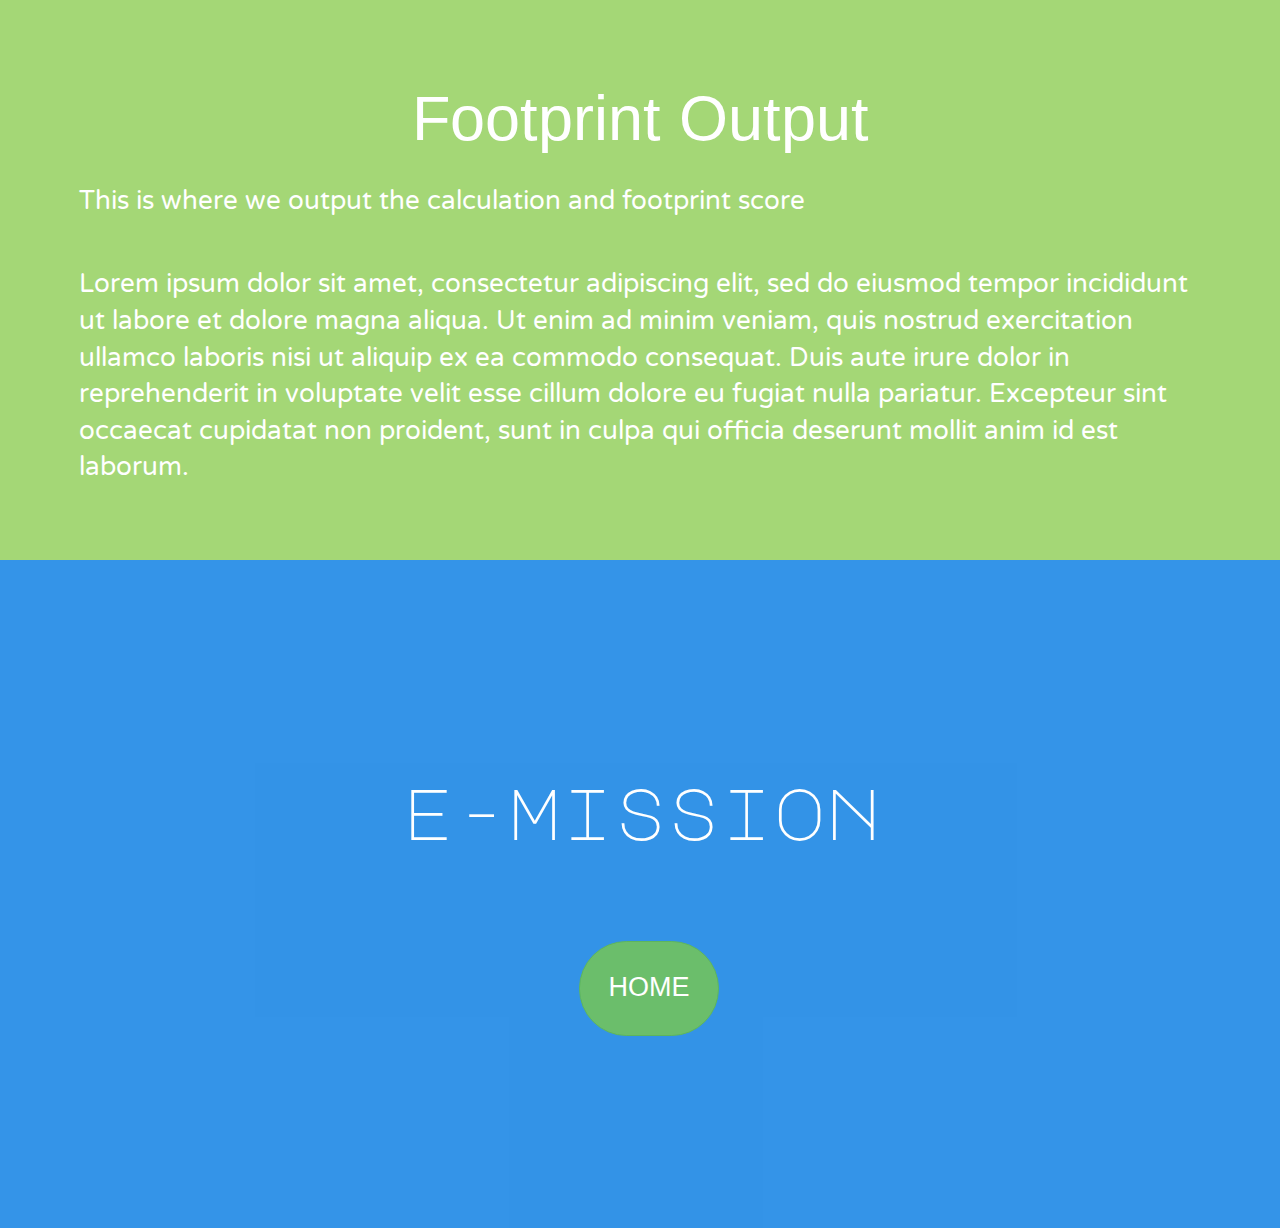
==== commit 19b1abd0: "Add files via upload" ====
--- a/result.html
+++ b/result.html
@@ -1,2168 +1,291 @@
-
-
-
-
-
-
-<!DOCTYPE html>
-<html lang="en">
-  <head>
-    <meta charset="utf-8">
-  <link rel="dns-prefetch" href="https://github.githubassets.com">
-  <link rel="dns-prefetch" href="https://avatars0.githubusercontent.com">
-  <link rel="dns-prefetch" href="https://avatars1.githubusercontent.com">
-  <link rel="dns-prefetch" href="https://avatars2.githubusercontent.com">
-  <link rel="dns-prefetch" href="https://avatars3.githubusercontent.com">
-  <link rel="dns-prefetch" href="https://github-cloud.s3.amazonaws.com">
-  <link rel="dns-prefetch" href="https://user-images.githubusercontent.com/">
-
-
-
-  <link crossorigin="anonymous" media="all" integrity="sha512-pWLt6abkYhNeAHaDrPVG0yXCtIGRuCkwSUqQpsyN6smAIpIt+Iuq2IZKmoH9l3Cy/9ZnjvVrFZnvFFjGiqE3EA==" rel="stylesheet" href="https://github.githubassets.com/assets/frameworks-a3b8a10d4a9e37a78f033ef4a4f525f5.css" />
-  <link crossorigin="anonymous" media="all" integrity="sha512-ECAanBjudv0WlHYfCowVr4moYjiVc/W4YKbONdyiUGUfOpqQbHE44OWSIqV69VKzenfq8zPQtewxS72Pq1Awdg==" rel="stylesheet" href="https://github.githubassets.com/assets/github-6aa34635057b47b21a5f5ae68b399802.css" />
-  
-  
-  
-  
-  
-
-  <meta name="viewport" content="width=device-width">
-  
-  <title>ichack19/result.html at master · jirehchiu/ichack19</title>
-    <meta name="description" content="Carbon footprint web app written for IC Hack 2019. Contribute to jirehchiu/ichack19 development by creating an account on GitHub.">
-    <link rel="search" type="application/opensearchdescription+xml" href="/opensearch.xml" title="GitHub">
-  <link rel="fluid-icon" href="https://github.com/fluidicon.png" title="GitHub">
-  <meta property="fb:app_id" content="1401488693436528">
-
-    
-    <meta property="og:image" content="https://avatars2.githubusercontent.com/u/47073874?s=400&amp;v=4" /><meta property="og:site_name" content="GitHub" /><meta property="og:type" content="object" /><meta property="og:title" content="jirehchiu/ichack19" /><meta property="og:url" content="https://github.com/jirehchiu/ichack19" /><meta property="og:description" content="Carbon footprint web app written for IC Hack 2019. Contribute to jirehchiu/ichack19 development by creating an account on GitHub." />
-
-  <link rel="assets" href="https://github.githubassets.com/">
-  <link rel="web-socket" href="wss://live.github.com/_sockets/VjI6MzY3MjMzMDAxOjllMWMwOWY0ODk2OGI5MWIzZTVjNTY5NmY3ZGNkMzhiMzhkMGVlMTVjNjg4OTA1YWQxNTUxNjdmZGNmNTRjNjQ=--f3fc8efb2145d96e4eedf9ed8e8303ba4082f416">
-  <meta name="pjax-timeout" content="1000">
-  <link rel="sudo-modal" href="/sessions/sudo_modal">
-  <meta name="request-id" content="CB2C:34DC0:3A7D216:5B7E8ED:5C4D9ED2" data-pjax-transient>
-
-
-  
-
-  <meta name="selected-link" value="repo_source" data-pjax-transient>
-
-      <meta name="google-site-verification" content="KT5gs8h0wvaagLKAVWq8bbeNwnZZK1r1XQysX3xurLU">
-    <meta name="google-site-verification" content="ZzhVyEFwb7w3e0-uOTltm8Jsck2F5StVihD0exw2fsA">
-    <meta name="google-site-verification" content="GXs5KoUUkNCoaAZn7wPN-t01Pywp9M3sEjnt_3_ZWPc">
-
-  <meta name="octolytics-host" content="collector.githubapp.com" /><meta name="octolytics-app-id" content="github" /><meta name="octolytics-event-url" content="https://collector.githubapp.com/github-external/browser_event" /><meta name="octolytics-dimension-request_id" content="CB2C:34DC0:3A7D216:5B7E8ED:5C4D9ED2" /><meta name="octolytics-dimension-region_edge" content="ams" /><meta name="octolytics-dimension-region_render" content="iad" /><meta name="octolytics-actor-id" content="47073874" /><meta name="octolytics-actor-login" content="jirehchiu" /><meta name="octolytics-actor-hash" content="73e5c267a2c9aef806827674d5c997d9ae060ab05dd9fa454bf4e4d41a1c0634" />
-<meta name="analytics-location" content="/&lt;user-name&gt;/&lt;repo-name&gt;/blob/show" data-pjax-transient="true" />
-
-
-
-    <meta name="google-analytics" content="UA-3769691-2">
-
-  <meta class="js-ga-set" name="userId" content="c8380bb62fa547f0140d95bf6e9a09d5" %>
-
-<meta class="js-ga-set" name="dimension1" content="Logged In">
-
-
-
-  
-
-      <meta name="hostname" content="github.com">
-    <meta name="user-login" content="jirehchiu">
-
-      <meta name="expected-hostname" content="github.com">
-    <meta name="js-proxy-site-detection-payload" content="[base64]">
-
-    <meta name="enabled-features" content="UNIVERSE_BANNER,MARKETPLACE_PLAN_RESTRICTION_EDITOR,NOTIFY_ON_BLOCK,RELATED_ISSUES,MARKETPLACE_INSIGHTS_V2">
-
-  <meta name="html-safe-nonce" content="eea058742b1c2bb502579ca5d2fe65fe8ac804f7">
-
-  <meta http-equiv="x-pjax-version" content="bf820d79d0eaa09635947066da0f6259">
-  
-
-      <link href="https://github.com/jirehchiu/ichack19/commits/master.atom" rel="alternate" title="Recent Commits to ichack19:master" type="application/atom+xml">
-
-  <meta name="go-import" content="github.com/jirehchiu/ichack19 git https://github.com/jirehchiu/ichack19.git">
-
-  <meta name="octolytics-dimension-user_id" content="47073874" /><meta name="octolytics-dimension-user_login" content="jirehchiu" /><meta name="octolytics-dimension-repository_id" content="167776808" /><meta name="octolytics-dimension-repository_nwo" content="jirehchiu/ichack19" /><meta name="octolytics-dimension-repository_public" content="true" /><meta name="octolytics-dimension-repository_is_fork" content="false" /><meta name="octolytics-dimension-repository_network_root_id" content="167776808" /><meta name="octolytics-dimension-repository_network_root_nwo" content="jirehchiu/ichack19" /><meta name="octolytics-dimension-repository_explore_github_marketplace_ci_cta_shown" content="false" />
-
-
-    <link rel="canonical" href="https://github.com/jirehchiu/ichack19/blob/master/templates/result.html" data-pjax-transient>
-
-
-  <meta name="browser-stats-url" content="https://api.github.com/_private/browser/stats">
-
-  <meta name="browser-errors-url" content="https://api.github.com/_private/browser/errors">
-
-  <link rel="mask-icon" href="https://github.githubassets.com/pinned-octocat.svg" color="#000000">
-  <link rel="icon" type="image/x-icon" class="js-site-favicon" href="https://github.githubassets.com/favicon.ico">
-
-<meta name="theme-color" content="#1e2327">
-
-
-  <meta name="u2f-support" content="true">
-
-  <link rel="manifest" href="/manifest.json" crossOrigin="use-credentials">
-
-  </head>
-
-  <body class="logged-in env-production page-blob">
-    
-
-  <div class="position-relative js-header-wrapper ">
-    <a href="#start-of-content" tabindex="1" class="p-3 bg-blue text-white show-on-focus js-skip-to-content">Skip to content</a>
-    <div id="js-pjax-loader-bar" class="pjax-loader-bar"><div class="progress"></div></div>
-
-    
-    
-    
-
-
-        
-<header class="Header  f5" role="banner">
-  <div class="d-flex flex-justify-between px-3 ">
-    <div class="d-flex flex-justify-between ">
-      <div class="">
-        <a class="header-logo-invertocat" href="https://github.com/" data-hotkey="g d" aria-label="Homepage" data-ga-click="Header, go to dashboard, icon:logo">
-  <svg height="32" class="octicon octicon-mark-github" viewBox="0 0 16 16" version="1.1" width="32" aria-hidden="true"><path fill-rule="evenodd" d="M8 0C3.58 0 0 3.58 0 8c0 3.54 2.29 6.53 5.47 7.59.4.07.55-.17.55-.38 0-.19-.01-.82-.01-1.49-2.01.37-2.53-.49-2.69-.94-.09-.23-.48-.94-.82-1.13-.28-.15-.68-.52-.01-.53.63-.01 1.08.58 1.23.82.72 1.21 1.87.87 2.33.66.07-.52.28-.87.51-1.07-1.78-.2-3.64-.89-3.64-3.95 0-.87.31-1.59.82-2.15-.08-.2-.36-1.02.08-2.12 0 0 .67-.21 2.2.82.64-.18 1.32-.27 2-.27.68 0 1.36.09 2 .27 1.53-1.04 2.2-.82 2.2-.82.44 1.1.16 1.92.08 2.12.51.56.82 1.27.82 2.15 0 3.07-1.87 3.75-3.65 3.95.29.25.54.73.54 1.48 0 1.07-.01 1.93-.01 2.2 0 .21.15.46.55.38A8.013 8.013 0 0 0 16 8c0-4.42-3.58-8-8-8z"/></svg>
-</a>
-
-      </div>
-
-    </div>
-
-    <div class="HeaderMenu d-flex flex-justify-between flex-auto">
-      <nav class="d-flex" aria-label="Global">
-            <div class="">
-              <div class="header-search scoped-search site-scoped-search js-site-search position-relative js-jump-to"
-  role="combobox"
-  aria-owns="jump-to-results"
-  aria-label="Search or jump to"
-  aria-haspopup="listbox"
-  aria-expanded="false"
->
-  <div class="position-relative">
-    <!-- '"` --><!-- </textarea></xmp> --></option></form><form class="js-site-search-form" data-scope-type="Repository" data-scope-id="167776808" data-scoped-search-url="/jirehchiu/ichack19/search" data-unscoped-search-url="/search" action="/jirehchiu/ichack19/search" accept-charset="UTF-8" method="get"><input name="utf8" type="hidden" value="&#x2713;" />
-      <label class="form-control header-search-wrapper header-search-wrapper-jump-to position-relative d-flex flex-justify-between flex-items-center js-chromeless-input-container">
-        <input type="text"
-          class="form-control header-search-input jump-to-field js-jump-to-field js-site-search-focus js-site-search-field is-clearable"
-          data-hotkey="s,/"
-          name="q"
-          value=""
-          placeholder="Search or jump to…"
-          data-unscoped-placeholder="Search or jump to…"
-          data-scoped-placeholder="Search or jump to…"
-          autocapitalize="off"
-          aria-autocomplete="list"
-          aria-controls="jump-to-results"
-          aria-label="Search or jump to…"
-          data-jump-to-suggestions-path="/_graphql/GetSuggestedNavigationDestinations#csrf-token=K5bB6ESocDooEEHzYIKGR4cPIYCcihVJMvBCHH1fibfLnfQcYC28FtrDS9xqk3pPNxSSV+fDKIyWDdp9/cO5Yw=="
-          spellcheck="false"
-          autocomplete="off"
-          >
-          <input type="hidden" class="js-site-search-type-field" name="type" >
-            <img src="https://github.githubassets.com/images/search-key-slash.svg" alt="" class="mr-2 header-search-key-slash">
-
-            <div class="Box position-absolute overflow-hidden d-none jump-to-suggestions js-jump-to-suggestions-container">
-              
-<ul class="d-none js-jump-to-suggestions-template-container">
-  
-
-<li class="d-flex flex-justify-start flex-items-center p-0 f5 navigation-item js-navigation-item js-jump-to-suggestion" role="option">
-  <a tabindex="-1" class="no-underline d-flex flex-auto flex-items-center jump-to-suggestions-path js-jump-to-suggestion-path js-navigation-open p-2" href="">
-    <div class="jump-to-octicon js-jump-to-octicon flex-shrink-0 mr-2 text-center d-none">
-      <svg height="16" width="16" class="octicon octicon-repo flex-shrink-0 js-jump-to-octicon-repo d-none" title="Repository" aria-label="Repository" viewBox="0 0 12 16" version="1.1" role="img"><path fill-rule="evenodd" d="M4 9H3V8h1v1zm0-3H3v1h1V6zm0-2H3v1h1V4zm0-2H3v1h1V2zm8-1v12c0 .55-.45 1-1 1H6v2l-1.5-1.5L3 16v-2H1c-.55 0-1-.45-1-1V1c0-.55.45-1 1-1h10c.55 0 1 .45 1 1zm-1 10H1v2h2v-1h3v1h5v-2zm0-10H2v9h9V1z"/></svg>
-      <svg height="16" width="16" class="octicon octicon-project flex-shrink-0 js-jump-to-octicon-project d-none" title="Project" aria-label="Project" viewBox="0 0 15 16" version="1.1" role="img"><path fill-rule="evenodd" d="M10 12h3V2h-3v10zm-4-2h3V2H6v8zm-4 4h3V2H2v12zm-1 1h13V1H1v14zM14 0H1a1 1 0 0 0-1 1v14a1 1 0 0 0 1 1h13a1 1 0 0 0 1-1V1a1 1 0 0 0-1-1z"/></svg>
-      <svg height="16" width="16" class="octicon octicon-search flex-shrink-0 js-jump-to-octicon-search d-none" title="Search" aria-label="Search" viewBox="0 0 16 16" version="1.1" role="img"><path fill-rule="evenodd" d="M15.7 13.3l-3.81-3.83A5.93 5.93 0 0 0 13 6c0-3.31-2.69-6-6-6S1 2.69 1 6s2.69 6 6 6c1.3 0 2.48-.41 3.47-1.11l3.83 3.81c.19.2.45.3.7.3.25 0 .52-.09.7-.3a.996.996 0 0 0 0-1.41v.01zM7 10.7c-2.59 0-4.7-2.11-4.7-4.7 0-2.59 2.11-4.7 4.7-4.7 2.59 0 4.7 2.11 4.7 4.7 0 2.59-2.11 4.7-4.7 4.7z"/></svg>
-    </div>
-
-    <img class="avatar mr-2 flex-shrink-0 js-jump-to-suggestion-avatar d-none" alt="" aria-label="Team" src="" width="28" height="28">
-
-    <div class="jump-to-suggestion-name js-jump-to-suggestion-name flex-auto overflow-hidden text-left no-wrap css-truncate css-truncate-target">
-    </div>
-
-    <div class="border rounded-1 flex-shrink-0 bg-gray px-1 text-gray-light ml-1 f6 d-none js-jump-to-badge-search">
-      <span class="js-jump-to-badge-search-text-default d-none" aria-label="in this repository">
-        In this repository
-      </span>
-      <span class="js-jump-to-badge-search-text-global d-none" aria-label="in all of GitHub">
-        All GitHub
-      </span>
-      <span aria-hidden="true" class="d-inline-block ml-1 v-align-middle">↵</span>
-    </div>
-
-    <div aria-hidden="true" class="border rounded-1 flex-shrink-0 bg-gray px-1 text-gray-light ml-1 f6 d-none d-on-nav-focus js-jump-to-badge-jump">
-      Jump to
-      <span class="d-inline-block ml-1 v-align-middle">↵</span>
-    </div>
-  </a>
-</li>
-
-</ul>
-
-<ul class="d-none js-jump-to-no-results-template-container">
-  <li class="d-flex flex-justify-center flex-items-center f5 d-none js-jump-to-suggestion p-2">
-    <span class="text-gray">No suggested jump to results</span>
-  </li>
-</ul>
-
-<ul id="jump-to-results" role="listbox" class="p-0 m-0 js-navigation-container jump-to-suggestions-results-container js-jump-to-suggestions-results-container">
-  
-
-<li class="d-flex flex-justify-start flex-items-center p-0 f5 navigation-item js-navigation-item js-jump-to-scoped-search d-none" role="option">
-  <a tabindex="-1" class="no-underline d-flex flex-auto flex-items-center jump-to-suggestions-path js-jump-to-suggestion-path js-navigation-open p-2" href="">
-    <div class="jump-to-octicon js-jump-to-octicon flex-shrink-0 mr-2 text-center d-none">
-      <svg height="16" width="16" class="octicon octicon-repo flex-shrink-0 js-jump-to-octicon-repo d-none" title="Repository" aria-label="Repository" viewBox="0 0 12 16" version="1.1" role="img"><path fill-rule="evenodd" d="M4 9H3V8h1v1zm0-3H3v1h1V6zm0-2H3v1h1V4zm0-2H3v1h1V2zm8-1v12c0 .55-.45 1-1 1H6v2l-1.5-1.5L3 16v-2H1c-.55 0-1-.45-1-1V1c0-.55.45-1 1-1h10c.55 0 1 .45 1 1zm-1 10H1v2h2v-1h3v1h5v-2zm0-10H2v9h9V1z"/></svg>
-      <svg height="16" width="16" class="octicon octicon-project flex-shrink-0 js-jump-to-octicon-project d-none" title="Project" aria-label="Project" viewBox="0 0 15 16" version="1.1" role="img"><path fill-rule="evenodd" d="M10 12h3V2h-3v10zm-4-2h3V2H6v8zm-4 4h3V2H2v12zm-1 1h13V1H1v14zM14 0H1a1 1 0 0 0-1 1v14a1 1 0 0 0 1 1h13a1 1 0 0 0 1-1V1a1 1 0 0 0-1-1z"/></svg>
-      <svg height="16" width="16" class="octicon octicon-search flex-shrink-0 js-jump-to-octicon-search d-none" title="Search" aria-label="Search" viewBox="0 0 16 16" version="1.1" role="img"><path fill-rule="evenodd" d="M15.7 13.3l-3.81-3.83A5.93 5.93 0 0 0 13 6c0-3.31-2.69-6-6-6S1 2.69 1 6s2.69 6 6 6c1.3 0 2.48-.41 3.47-1.11l3.83 3.81c.19.2.45.3.7.3.25 0 .52-.09.7-.3a.996.996 0 0 0 0-1.41v.01zM7 10.7c-2.59 0-4.7-2.11-4.7-4.7 0-2.59 2.11-4.7 4.7-4.7 2.59 0 4.7 2.11 4.7 4.7 0 2.59-2.11 4.7-4.7 4.7z"/></svg>
-    </div>
-
-    <img class="avatar mr-2 flex-shrink-0 js-jump-to-suggestion-avatar d-none" alt="" aria-label="Team" src="" width="28" height="28">
-
-    <div class="jump-to-suggestion-name js-jump-to-suggestion-name flex-auto overflow-hidden text-left no-wrap css-truncate css-truncate-target">
-    </div>
-
-    <div class="border rounded-1 flex-shrink-0 bg-gray px-1 text-gray-light ml-1 f6 d-none js-jump-to-badge-search">
-      <span class="js-jump-to-badge-search-text-default d-none" aria-label="in this repository">
-        In this repository
-      </span>
-      <span class="js-jump-to-badge-search-text-global d-none" aria-label="in all of GitHub">
-        All GitHub
-      </span>
-      <span aria-hidden="true" class="d-inline-block ml-1 v-align-middle">↵</span>
-    </div>
-
-    <div aria-hidden="true" class="border rounded-1 flex-shrink-0 bg-gray px-1 text-gray-light ml-1 f6 d-none d-on-nav-focus js-jump-to-badge-jump">
-      Jump to
-      <span class="d-inline-block ml-1 v-align-middle">↵</span>
-    </div>
-  </a>
-</li>
-
-  
-
-<li class="d-flex flex-justify-start flex-items-center p-0 f5 navigation-item js-navigation-item js-jump-to-global-search d-none" role="option">
-  <a tabindex="-1" class="no-underline d-flex flex-auto flex-items-center jump-to-suggestions-path js-jump-to-suggestion-path js-navigation-open p-2" href="">
-    <div class="jump-to-octicon js-jump-to-octicon flex-shrink-0 mr-2 text-center d-none">
-      <svg height="16" width="16" class="octicon octicon-repo flex-shrink-0 js-jump-to-octicon-repo d-none" title="Repository" aria-label="Repository" viewBox="0 0 12 16" version="1.1" role="img"><path fill-rule="evenodd" d="M4 9H3V8h1v1zm0-3H3v1h1V6zm0-2H3v1h1V4zm0-2H3v1h1V2zm8-1v12c0 .55-.45 1-1 1H6v2l-1.5-1.5L3 16v-2H1c-.55 0-1-.45-1-1V1c0-.55.45-1 1-1h10c.55 0 1 .45 1 1zm-1 10H1v2h2v-1h3v1h5v-2zm0-10H2v9h9V1z"/></svg>
-      <svg height="16" width="16" class="octicon octicon-project flex-shrink-0 js-jump-to-octicon-project d-none" title="Project" aria-label="Project" viewBox="0 0 15 16" version="1.1" role="img"><path fill-rule="evenodd" d="M10 12h3V2h-3v10zm-4-2h3V2H6v8zm-4 4h3V2H2v12zm-1 1h13V1H1v14zM14 0H1a1 1 0 0 0-1 1v14a1 1 0 0 0 1 1h13a1 1 0 0 0 1-1V1a1 1 0 0 0-1-1z"/></svg>
-      <svg height="16" width="16" class="octicon octicon-search flex-shrink-0 js-jump-to-octicon-search d-none" title="Search" aria-label="Search" viewBox="0 0 16 16" version="1.1" role="img"><path fill-rule="evenodd" d="M15.7 13.3l-3.81-3.83A5.93 5.93 0 0 0 13 6c0-3.31-2.69-6-6-6S1 2.69 1 6s2.69 6 6 6c1.3 0 2.48-.41 3.47-1.11l3.83 3.81c.19.2.45.3.7.3.25 0 .52-.09.7-.3a.996.996 0 0 0 0-1.41v.01zM7 10.7c-2.59 0-4.7-2.11-4.7-4.7 0-2.59 2.11-4.7 4.7-4.7 2.59 0 4.7 2.11 4.7 4.7 0 2.59-2.11 4.7-4.7 4.7z"/></svg>
-    </div>
-
-    <img class="avatar mr-2 flex-shrink-0 js-jump-to-suggestion-avatar d-none" alt="" aria-label="Team" src="" width="28" height="28">
-
-    <div class="jump-to-suggestion-name js-jump-to-suggestion-name flex-auto overflow-hidden text-left no-wrap css-truncate css-truncate-target">
-    </div>
-
-    <div class="border rounded-1 flex-shrink-0 bg-gray px-1 text-gray-light ml-1 f6 d-none js-jump-to-badge-search">
-      <span class="js-jump-to-badge-search-text-default d-none" aria-label="in this repository">
-        In this repository
-      </span>
-      <span class="js-jump-to-badge-search-text-global d-none" aria-label="in all of GitHub">
-        All GitHub
-      </span>
-      <span aria-hidden="true" class="d-inline-block ml-1 v-align-middle">↵</span>
-    </div>
-
-    <div aria-hidden="true" class="border rounded-1 flex-shrink-0 bg-gray px-1 text-gray-light ml-1 f6 d-none d-on-nav-focus js-jump-to-badge-jump">
-      Jump to
-      <span class="d-inline-block ml-1 v-align-middle">↵</span>
-    </div>
-  </a>
-</li>
-
-
-    <li class="d-flex flex-justify-center flex-items-center p-0 f5 js-jump-to-suggestion">
-      <img src="https://github.githubassets.com/images/spinners/octocat-spinner-128.gif" alt="Octocat Spinner Icon" class="m-2" width="28">
-    </li>
-</ul>
-
-            </div>
-      </label>
-</form>  </div>
-</div>
-
-            </div>
-
-          <ul class="d-flex pl-2 flex-items-center text-bold list-style-none">
-            <li>
-              <a class="js-selected-navigation-item HeaderNavlink px-2" data-hotkey="g p" data-ga-click="Header, click, Nav menu - item:pulls context:user" aria-label="Pull requests you created" data-selected-links="/pulls /pulls/assigned /pulls/mentioned /pulls" href="/pulls">
-                Pull requests
-</a>            </li>
-            <li>
-              <a class="js-selected-navigation-item HeaderNavlink px-2" data-hotkey="g i" data-ga-click="Header, click, Nav menu - item:issues context:user" aria-label="Issues you created" data-selected-links="/issues /issues/assigned /issues/mentioned /issues" href="/issues">
-                Issues
-</a>            </li>
-              <li class="position-relative">
-                <a class="js-selected-navigation-item HeaderNavlink px-2" data-ga-click="Header, click, Nav menu - item:marketplace context:user" data-octo-click="marketplace_click" data-octo-dimensions="location:nav_bar" data-selected-links=" /marketplace" href="/marketplace">
-                   Marketplace
-</a>                  
-              </li>
-            <li>
-              <a class="js-selected-navigation-item HeaderNavlink px-2" data-ga-click="Header, click, Nav menu - item:explore" data-selected-links="/explore /trending /trending/developers /integrations /integrations/feature/code /integrations/feature/collaborate /integrations/feature/ship showcases showcases_search showcases_landing /explore" href="/explore">
-                Explore
-</a>            </li>
-          </ul>
-      </nav>
-
-      <div class="d-flex">
-        
-<ul class="user-nav d-flex flex-items-center list-style-none" id="user-links">
-  <li class="dropdown">
-    <span class="d-inline-block  px-2">
-      
-    <a aria-label="You have no unread notifications" class="notification-indicator tooltipped tooltipped-s  js-socket-channel js-notification-indicator" data-hotkey="g n" data-ga-click="Header, go to notifications, icon:read" data-channel="notification-changed:47073874" href="/notifications">
-        <span class="mail-status "></span>
-        <svg class="octicon octicon-bell" viewBox="0 0 14 16" version="1.1" width="14" height="16" aria-hidden="true"><path fill-rule="evenodd" d="M14 12v1H0v-1l.73-.58c.77-.77.81-2.55 1.19-4.42C2.69 3.23 6 2 6 2c0-.55.45-1 1-1s1 .45 1 1c0 0 3.39 1.23 4.16 5 .38 1.88.42 3.66 1.19 4.42l.66.58H14zm-7 4c1.11 0 2-.89 2-2H5c0 1.11.89 2 2 2z"/></svg>
-</a>
-    </span>
-  </li>
-
-  <li class="dropdown">
-    <details class="details-overlay details-reset d-flex px-2 flex-items-center">
-      <summary class="HeaderNavlink"
-         aria-label="Create new…"
-         data-ga-click="Header, create new, icon:add">
-        <svg class="octicon octicon-plus float-left mr-1 mt-1" viewBox="0 0 12 16" version="1.1" width="12" height="16" aria-hidden="true"><path fill-rule="evenodd" d="M12 9H7v5H5V9H0V7h5V2h2v5h5v2z"/></svg>
-        <span class="dropdown-caret mt-1"></span>
-      </summary>
-      <details-menu class="dropdown-menu dropdown-menu-sw">
-        
-<a role="menuitem" class="dropdown-item" href="/new" data-ga-click="Header, create new repository">
-  New repository
-</a>
-
-  <a role="menuitem" class="dropdown-item" href="/new/import" data-ga-click="Header, import a repository">
-    Import repository
-  </a>
-
-<a role="menuitem" class="dropdown-item" href="https://gist.github.com/" data-ga-click="Header, create new gist">
-  New gist
-</a>
-
-  <a role="menuitem" class="dropdown-item" href="/organizations/new" data-ga-click="Header, create new organization">
-    New organization
-  </a>
-
-
-  <div class="dropdown-divider"></div>
-  <div class="dropdown-header">
-    <span title="jirehchiu/ichack19">This repository</span>
-  </div>
-    <a role="menuitem" class="dropdown-item" href="/jirehchiu/ichack19/issues/new" data-ga-click="Header, create new issue">
-      New issue
-    </a>
-
-
-      </details-menu>
-    </details>
-  </li>
-
-  <li class="dropdown">
-
-    <details class="details-overlay details-reset d-flex pl-2 flex-items-center">
-      <summary class="HeaderNavlink name mt-1"
-        aria-label="View profile and more"
-        data-ga-click="Header, show menu, icon:avatar">
-        <img alt="@jirehchiu" class="avatar float-left mr-1" src="https://avatars2.githubusercontent.com/u/47073874?s=40&amp;v=4" height="20" width="20">
-        <span class="dropdown-caret"></span>
-      </summary>
-      <details-menu class="dropdown-menu dropdown-menu-sw">
-        <div class="header-nav-current-user css-truncate"><a role="menuitem" class="no-underline user-profile-link px-3 pt-2 pb-2 mb-n2 mt-n1 d-block" href="/jirehchiu" data-ga-click="Header, go to profile, text:Signed in as">Signed in as <strong class="css-truncate-target">jirehchiu</strong></a></div>
-        <div role="none" class="dropdown-divider"></div>
-
-        <div class="px-3 f6 user-status-container js-user-status-context pb-1" data-url="/users/status?compact=1&amp;link_mentions=0&amp;truncate=1">
-          
-<div class="js-user-status-container user-status-compact" data-team-hovercards-enabled>
-  <details class="js-user-status-details details-reset details-overlay details-overlay-dark">
-    <summary class="btn-link no-underline js-toggle-user-status-edit toggle-user-status-edit width-full" aria-haspopup="dialog" role="menuitem">
-      <div class="f6 d-inline-block v-align-middle  user-status-emoji-only-header pl-0 circle lh-condensed user-status-header " style="max-width: 29px">
-        <div class="user-status-emoji-container flex-shrink-0 mr-1">
-          <svg class="octicon octicon-smiley" viewBox="0 0 16 16" version="1.1" width="16" height="16" aria-hidden="true"><path fill-rule="evenodd" d="M8 0C3.58 0 0 3.58 0 8s3.58 8 8 8 8-3.58 8-8-3.58-8-8-8zm4.81 12.81a6.72 6.72 0 0 1-2.17 1.45c-.83.36-1.72.53-2.64.53-.92 0-1.81-.17-2.64-.53-.81-.34-1.55-.83-2.17-1.45a6.773 6.773 0 0 1-1.45-2.17A6.59 6.59 0 0 1 1.21 8c0-.92.17-1.81.53-2.64.34-.81.83-1.55 1.45-2.17.62-.62 1.36-1.11 2.17-1.45A6.59 6.59 0 0 1 8 1.21c.92 0 1.81.17 2.64.53.81.34 1.55.83 2.17 1.45.62.62 1.11 1.36 1.45 2.17.36.83.53 1.72.53 2.64 0 .92-.17 1.81-.53 2.64-.34.81-.83 1.55-1.45 2.17zM4 6.8v-.59c0-.66.53-1.19 1.2-1.19h.59c.66 0 1.19.53 1.19 1.19v.59c0 .67-.53 1.2-1.19 1.2H5.2C4.53 8 4 7.47 4 6.8zm5 0v-.59c0-.66.53-1.19 1.2-1.19h.59c.66 0 1.19.53 1.19 1.19v.59c0 .67-.53 1.2-1.19 1.2h-.59C9.53 8 9 7.47 9 6.8zm4 3.2c-.72 1.88-2.91 3-5 3s-4.28-1.13-5-3c-.14-.39.23-1 .66-1h8.59c.41 0 .89.61.75 1z"/></svg>
-        </div>
-      </div>
-      <div class="d-inline-block v-align-middle user-status-message-wrapper f6 lh-condensed ws-normal pt-1">
-          <span class="link-gray">Set your status</span>
-      </div>
-    </summary>
-    <details-dialog class="anim-fade-in fast Box Box--overlay" role="dialog" tabindex="-1">
-      <!-- '"` --><!-- </textarea></xmp> --></option></form><form class="position-relative flex-auto js-user-status-form" action="/users/status?compact=1&amp;link_mentions=0&amp;truncate=1" accept-charset="UTF-8" data-remote="true" method="post"><input name="utf8" type="hidden" value="&#x2713;" /><input type="hidden" name="_method" value="put" /><input type="hidden" name="authenticity_token" value="YZD/LidqJI7Q0SxqF3s/9LfPiJFfvNjr4tSdUWV8Zm4n3YY7mIZTjBroCUqBGdRuDInZhMySg0UWV9zsmeTtZw==" />
-        <div class="Box-header">
-          <button class="Box-btn-octicon js-toggle-user-status-edit btn-octicon float-right" type="reset" aria-label="Close dialog" data-close-dialog>
-            <svg class="octicon octicon-x" viewBox="0 0 12 16" version="1.1" width="12" height="16" aria-hidden="true"><path fill-rule="evenodd" d="M7.48 8l3.75 3.75-1.48 1.48L6 9.48l-3.75 3.75-1.48-1.48L4.52 8 .77 4.25l1.48-1.48L6 6.52l3.75-3.75 1.48 1.48L7.48 8z"/></svg>
-          </button>
-          <h3 class="Box-title text-gray-dark">Edit status</h3>
-        </div>
-        <input type="hidden" name="emoji" class="js-user-status-emoji-field" value="">
-        <input type="hidden" name="organization_id" class="js-user-status-org-id-field" value="">
-        <div class="px-3 py-2 text-gray-dark">
-          <div class="js-characters-remaining-container js-suggester-container position-relative mt-2">
-            <div class="input-group">
-              <span class="input-group-button">
-                <button type="button" aria-label="Choose an emoji" class="btn-outline btn js-toggle-user-status-emoji-picker">
-                  <span class="js-user-status-original-emoji" hidden></span>
-                  <span class="js-user-status-custom-emoji"></span>
-                  <span class="js-user-status-no-emoji-icon" >
-                    <svg class="octicon octicon-smiley" viewBox="0 0 16 16" version="1.1" width="16" height="16" aria-hidden="true"><path fill-rule="evenodd" d="M8 0C3.58 0 0 3.58 0 8s3.58 8 8 8 8-3.58 8-8-3.58-8-8-8zm4.81 12.81a6.72 6.72 0 0 1-2.17 1.45c-.83.36-1.72.53-2.64.53-.92 0-1.81-.17-2.64-.53-.81-.34-1.55-.83-2.17-1.45a6.773 6.773 0 0 1-1.45-2.17A6.59 6.59 0 0 1 1.21 8c0-.92.17-1.81.53-2.64.34-.81.83-1.55 1.45-2.17.62-.62 1.36-1.11 2.17-1.45A6.59 6.59 0 0 1 8 1.21c.92 0 1.81.17 2.64.53.81.34 1.55.83 2.17 1.45.62.62 1.11 1.36 1.45 2.17.36.83.53 1.72.53 2.64 0 .92-.17 1.81-.53 2.64-.34.81-.83 1.55-1.45 2.17zM4 6.8v-.59c0-.66.53-1.19 1.2-1.19h.59c.66 0 1.19.53 1.19 1.19v.59c0 .67-.53 1.2-1.19 1.2H5.2C4.53 8 4 7.47 4 6.8zm5 0v-.59c0-.66.53-1.19 1.2-1.19h.59c.66 0 1.19.53 1.19 1.19v.59c0 .67-.53 1.2-1.19 1.2h-.59C9.53 8 9 7.47 9 6.8zm4 3.2c-.72 1.88-2.91 3-5 3s-4.28-1.13-5-3c-.14-.39.23-1 .66-1h8.59c.41 0 .89.61.75 1z"/></svg>
-                  </span>
-                </button>
-              </span>
-              <input type="text" autocomplete="off" autofocus data-maxlength="80" class="js-suggester-field form-control js-user-status-message-field js-characters-remaining-field" placeholder="What's happening?" name="message" required value="" aria-label="What is your current status?">
-            </div>
-            <div class="suggester-container">
-              <div class="suggester js-suggester js-navigation-container" data-url="/autocomplete/user-suggestions" data-no-org-url="/autocomplete/user-suggestions" data-org-url="/suggestions" hidden>
-              </div>
-            </div>
-            <div style="margin-left: 53px" class="my-1 text-small label-characters-remaining js-characters-remaining" data-suffix="remaining" hidden>
-              80 remaining
-            </div>
-          </div>
-          <include-fragment class="js-user-status-emoji-picker" data-url="/users/status/emoji"></include-fragment>
-          <div class="overflow-auto" style="max-height: 33vh">
-            <div class="user-status-suggestions js-user-status-suggestions">
-              <h4 class="f6 text-normal my-3">Suggestions:</h4>
-              <div class="mx-3 mt-2 clearfix">
-                  <div class="float-left col-6">
-                      <button type="button" value=":palm_tree:" class="d-flex flex-items-baseline flex-items-stretch lh-condensed f6 btn-link link-gray no-underline js-predefined-user-status mb-1">
-                        <div class="emoji-status-width mr-2 v-align-middle js-predefined-user-status-emoji">
-                          <g-emoji alias="palm_tree" fallback-src="https://github.githubassets.com/images/icons/emoji/unicode/1f334.png">🌴</g-emoji>
-                        </div>
-                        <div class="d-flex flex-items-center no-underline js-predefined-user-status-message" style="border-left: 1px solid transparent">
-                          On vacation
-                        </div>
-                      </button>
-                      <button type="button" value=":face_with_thermometer:" class="d-flex flex-items-baseline flex-items-stretch lh-condensed f6 btn-link link-gray no-underline js-predefined-user-status mb-1">
-                        <div class="emoji-status-width mr-2 v-align-middle js-predefined-user-status-emoji">
-                          <g-emoji alias="face_with_thermometer" fallback-src="https://github.githubassets.com/images/icons/emoji/unicode/1f912.png">🤒</g-emoji>
-                        </div>
-                        <div class="d-flex flex-items-center no-underline js-predefined-user-status-message" style="border-left: 1px solid transparent">
-                          Out sick
-                        </div>
-                      </button>
-                  </div>
-                  <div class="float-left col-6">
-                      <button type="button" value=":house:" class="d-flex flex-items-baseline flex-items-stretch lh-condensed f6 btn-link link-gray no-underline js-predefined-user-status mb-1">
-                        <div class="emoji-status-width mr-2 v-align-middle js-predefined-user-status-emoji">
-                          <g-emoji alias="house" fallback-src="https://github.githubassets.com/images/icons/emoji/unicode/1f3e0.png">🏠</g-emoji>
-                        </div>
-                        <div class="d-flex flex-items-center no-underline js-predefined-user-status-message" style="border-left: 1px solid transparent">
-                          Working from home
-                        </div>
-                      </button>
-                      <button type="button" value=":dart:" class="d-flex flex-items-baseline flex-items-stretch lh-condensed f6 btn-link link-gray no-underline js-predefined-user-status mb-1">
-                        <div class="emoji-status-width mr-2 v-align-middle js-predefined-user-status-emoji">
-                          <g-emoji alias="dart" fallback-src="https://github.githubassets.com/images/icons/emoji/unicode/1f3af.png">🎯</g-emoji>
-                        </div>
-                        <div class="d-flex flex-items-center no-underline js-predefined-user-status-message" style="border-left: 1px solid transparent">
-                          Focusing
-                        </div>
-                      </button>
-                  </div>
-              </div>
-            </div>
-            <div class="user-status-limited-availability-container">
-              <div class="form-checkbox my-0">
-                <input type="checkbox" name="limited_availability" value="1" class="js-user-status-limited-availability-checkbox" data-default-message="I may be slow to respond." aria-describedby="limited-availability-help-text-truncate-true" id="limited-availability-truncate-true">
-                <label class="d-block f5 text-gray-dark mb-1" for="limited-availability-truncate-true">
-                  Busy
-                </label>
-                <p class="note" id="limited-availability-help-text-truncate-true">
-                  When others mention you, assign you, or request your review,
-                  GitHub will let them know that you have limited availability.
-                </p>
-              </div>
-            </div>
-          </div>
-          <include-fragment class="js-user-status-org-picker" data-url="/users/status/organizations"></include-fragment>
-        </div>
-        <div class="d-flex flex-items-center flex-justify-between p-3 border-top">
-          <button type="submit" disabled class="width-full btn btn-primary mr-2 js-user-status-submit">
-            Set status
-          </button>
-          <button type="button" disabled class="width-full js-clear-user-status-button btn ml-2 ">
-            Clear status
-          </button>
-        </div>
-</form>    </details-dialog>
-  </details>
-</div>
-
-        </div>
-        <div role="none" class="dropdown-divider"></div>
-
-        <a role="menuitem" class="dropdown-item" href="/jirehchiu" data-ga-click="Header, go to profile, text:your profile">Your profile</a>
-        <a role="menuitem" class="dropdown-item" href="/jirehchiu?tab=repositories" data-ga-click="Header, go to repositories, text:your repositories">Your repositories</a>
-
-
-        <a role="menuitem" class="dropdown-item" href="/jirehchiu?tab=stars" data-ga-click="Header, go to starred repos, text:your stars">Your stars</a>
-          <a role="menuitem" class="dropdown-item" href="https://gist.github.com/" data-ga-click="Header, your gists, text:your gists">Your gists</a>
-
-        <div role="none" class="dropdown-divider"></div>
-        <a role="menuitem" class="dropdown-item" href="https://help.github.com" data-ga-click="Header, go to help, text:help">Help</a>
-        <a role="menuitem" class="dropdown-item" href="/settings/profile" data-ga-click="Header, go to settings, icon:settings">Settings</a>
-        <!-- '"` --><!-- </textarea></xmp> --></option></form><form class="logout-form" action="/logout" accept-charset="UTF-8" method="post"><input name="utf8" type="hidden" value="&#x2713;" /><input type="hidden" name="authenticity_token" value="rmdOZKOy+OdsuWm+GLtYl39MnQSNUPDmYfmBlOGSfojfQ/+/f6LboILD5dh5zNs/QfMEz8QYppEB/5aq4QLzDw==" />
-          
-          <button type="submit" class="dropdown-item dropdown-signout" data-ga-click="Header, sign out, icon:logout" role="menuitem">
-            Sign out
-          </button>
-</form>      </details-menu>
-    </details>
-  </li>
-</ul>
-
-
-
-        <!-- '"` --><!-- </textarea></xmp> --></option></form><form class="sr-only right-0" action="/logout" accept-charset="UTF-8" method="post"><input name="utf8" type="hidden" value="&#x2713;" /><input type="hidden" name="authenticity_token" value="y8iaZ3ph4/ylJHenea1FMelrBsa2dMwjb/rZu7Y6LAO67Cu8pnHAu0te+8EY2saZ19SfDf88mlQP/M6FtqqhhA==" />
-          <button type="submit" class="dropdown-item dropdown-signout" data-ga-click="Header, sign out, icon:logout">
-            Sign out
-          </button>
-</form>      </div>
-    </div>
-  </div>
-</header>
-
-      
-
-  </div>
-
-  <div id="start-of-content" class="show-on-focus"></div>
-
-    <div id="js-flash-container">
-
-</div>
-
-
-
-  <div role="main" class="application-main " data-commit-hovercards-enabled>
-        <div itemscope itemtype="http://schema.org/SoftwareSourceCode" class="">
-    <div id="js-repo-pjax-container" data-pjax-container >
-      
-
-
-  
-
-
-
-
-
-  <div class="pagehead repohead instapaper_ignore readability-menu experiment-repo-nav  ">
-    <div class="repohead-details-container clearfix container">
-
-      <ul class="pagehead-actions">
-  <li>
-        <!-- '"` --><!-- </textarea></xmp> --></option></form><form data-remote="true" class="js-social-form js-social-container" action="/notifications/subscribe" accept-charset="UTF-8" method="post"><input name="utf8" type="hidden" value="&#x2713;" /><input type="hidden" name="authenticity_token" value="lVJCnLP68ADHxDnxCt8tIVJb5H6vMqMymTBevDmdR9eslOWr4sbKQh8U2wsZtU3peo68R5ywnBqgoB/Jl2d7IA==" />      <input type="hidden" name="repository_id" id="repository_id" value="167776808" class="form-control" />
-
-      <details class="details-reset details-overlay select-menu float-left">
-        <summary class="btn btn-sm btn-with-count select-menu-button" data-ga-click="Repository, click Watch settings, action:blob#show">
-          <span data-menu-button>
-              <svg class="octicon octicon-eye v-align-text-bottom" viewBox="0 0 16 16" version="1.1" width="16" height="16" aria-hidden="true"><path fill-rule="evenodd" d="M8.06 2C3 2 0 8 0 8s3 6 8.06 6C13 14 16 8 16 8s-3-6-7.94-6zM8 12c-2.2 0-4-1.78-4-4 0-2.2 1.8-4 4-4 2.22 0 4 1.8 4 4 0 2.22-1.78 4-4 4zm2-4c0 1.11-.89 2-2 2-1.11 0-2-.89-2-2 0-1.11.89-2 2-2 1.11 0 2 .89 2 2z"/></svg>
-              Unwatch releases
-          </span>
-        </summary>
-        <details-menu class="select-menu-modal position-absolute mt-5" style="z-index: 99;">
-          <div class="select-menu-header">
-            <span class="select-menu-title">Notifications</span>
-          </div>
-          <div class="select-menu-list">
-            <button type="submit" name="do" value="included" class="select-menu-item width-full" aria-checked="false" role="menuitemradio">
-              <svg class="octicon octicon-check select-menu-item-icon" viewBox="0 0 12 16" version="1.1" width="12" height="16" aria-hidden="true"><path fill-rule="evenodd" d="M12 5l-8 8-4-4 1.5-1.5L4 10l6.5-6.5L12 5z"/></svg>
-              <div class="select-menu-item-text">
-                <span class="select-menu-item-heading">Not watching</span>
-                <span class="description">Be notified only when participating or @mentioned.</span>
-                <span class="hidden-select-button-text" data-menu-button-contents>
-                  <svg class="octicon octicon-eye v-align-text-bottom" viewBox="0 0 16 16" version="1.1" width="16" height="16" aria-hidden="true"><path fill-rule="evenodd" d="M8.06 2C3 2 0 8 0 8s3 6 8.06 6C13 14 16 8 16 8s-3-6-7.94-6zM8 12c-2.2 0-4-1.78-4-4 0-2.2 1.8-4 4-4 2.22 0 4 1.8 4 4 0 2.22-1.78 4-4 4zm2-4c0 1.11-.89 2-2 2-1.11 0-2-.89-2-2 0-1.11.89-2 2-2 1.11 0 2 .89 2 2z"/></svg>
-                  Watch
-                </span>
-              </div>
-            </button>
-
-            <button type="submit" name="do" value="release_only" class="select-menu-item width-full" aria-checked="true" role="menuitemradio">
-              <svg class="octicon octicon-check select-menu-item-icon" viewBox="0 0 12 16" version="1.1" width="12" height="16" aria-hidden="true"><path fill-rule="evenodd" d="M12 5l-8 8-4-4 1.5-1.5L4 10l6.5-6.5L12 5z"/></svg>
-              <div class="select-menu-item-text">
-                <span class="select-menu-item-heading">Releases only</span>
-                <span class="description">Be notified of new releases, and when participating or @mentioned.</span>
-                <span class="hidden-select-button-text" data-menu-button-contents>
-                  <svg class="octicon octicon-eye v-align-text-bottom" viewBox="0 0 16 16" version="1.1" width="16" height="16" aria-hidden="true"><path fill-rule="evenodd" d="M8.06 2C3 2 0 8 0 8s3 6 8.06 6C13 14 16 8 16 8s-3-6-7.94-6zM8 12c-2.2 0-4-1.78-4-4 0-2.2 1.8-4 4-4 2.22 0 4 1.8 4 4 0 2.22-1.78 4-4 4zm2-4c0 1.11-.89 2-2 2-1.11 0-2-.89-2-2 0-1.11.89-2 2-2 1.11 0 2 .89 2 2z"/></svg>
-                  Unwatch releases
-                </span>
-              </div>
-            </button>
-
-            <button type="submit" name="do" value="subscribed" class="select-menu-item width-full" aria-checked="false" role="menuitemradio">
-              <svg class="octicon octicon-check select-menu-item-icon" viewBox="0 0 12 16" version="1.1" width="12" height="16" aria-hidden="true"><path fill-rule="evenodd" d="M12 5l-8 8-4-4 1.5-1.5L4 10l6.5-6.5L12 5z"/></svg>
-              <div class="select-menu-item-text">
-                <span class="select-menu-item-heading">Watching</span>
-                <span class="description">Be notified of all conversations.</span>
-                <span class="hidden-select-button-text" data-menu-button-contents>
-                  <svg class="octicon octicon-eye v-align-text-bottom" viewBox="0 0 16 16" version="1.1" width="16" height="16" aria-hidden="true"><path fill-rule="evenodd" d="M8.06 2C3 2 0 8 0 8s3 6 8.06 6C13 14 16 8 16 8s-3-6-7.94-6zM8 12c-2.2 0-4-1.78-4-4 0-2.2 1.8-4 4-4 2.22 0 4 1.8 4 4 0 2.22-1.78 4-4 4zm2-4c0 1.11-.89 2-2 2-1.11 0-2-.89-2-2 0-1.11.89-2 2-2 1.11 0 2 .89 2 2z"/></svg>
-                  Unwatch
-                </span>
-              </div>
-            </button>
-
-            <button type="submit" name="do" value="ignore" class="select-menu-item width-full" aria-checked="false" role="menuitemradio">
-              <svg class="octicon octicon-check select-menu-item-icon" viewBox="0 0 12 16" version="1.1" width="12" height="16" aria-hidden="true"><path fill-rule="evenodd" d="M12 5l-8 8-4-4 1.5-1.5L4 10l6.5-6.5L12 5z"/></svg>
-              <div class="select-menu-item-text">
-                <span class="select-menu-item-heading">Ignoring</span>
-                <span class="description">Never be notified.</span>
-                <span class="hidden-select-button-text" data-menu-button-contents>
-                  <svg class="octicon octicon-mute v-align-text-bottom" viewBox="0 0 16 16" version="1.1" width="16" height="16" aria-hidden="true"><path fill-rule="evenodd" d="M8 2.81v10.38c0 .67-.81 1-1.28.53L3 10H1c-.55 0-1-.45-1-1V7c0-.55.45-1 1-1h2l3.72-3.72C7.19 1.81 8 2.14 8 2.81zm7.53 3.22l-1.06-1.06-1.97 1.97-1.97-1.97-1.06 1.06L11.44 8 9.47 9.97l1.06 1.06 1.97-1.97 1.97 1.97 1.06-1.06L13.56 8l1.97-1.97z"/></svg>
-                  Stop ignoring
-                </span>
-              </div>
-            </button>
-          </div>
-        </details-menu>
-      </details>
-      <a class="social-count js-social-count"
-        href="/jirehchiu/ichack19/watchers"
-        aria-label="0 users are watching this repository">
-        0
-      </a>
-</form>
-  </li>
-
-  <li>
-      <div class="js-toggler-container js-social-container starring-container ">
-    <!-- '"` --><!-- </textarea></xmp> --></option></form><form class="starred js-social-form" action="/jirehchiu/ichack19/unstar" accept-charset="UTF-8" method="post"><input name="utf8" type="hidden" value="&#x2713;" /><input type="hidden" name="authenticity_token" value="owc+o7QGGmXNdxsD7vLtKzPTeVIfQRdiKcbrM1/FJdlCvdSlDgaZ5XwH+U7qOQRnGev0qOQ7sGSEqoAadyS9dA==" />
-      <input type="hidden" name="context" value="repository"></input>
-      <button
-        type="submit"
-        class="btn btn-sm btn-with-count js-toggler-target"
-        aria-label="Unstar this repository" title="Unstar jirehchiu/ichack19"
-        data-ga-click="Repository, click unstar button, action:blob#show; text:Unstar">
-        <svg class="octicon octicon-star v-align-text-bottom" viewBox="0 0 14 16" version="1.1" width="14" height="16" aria-hidden="true"><path fill-rule="evenodd" d="M14 6l-4.9-.64L7 1 4.9 5.36 0 6l3.6 3.26L2.67 14 7 11.67 11.33 14l-.93-4.74L14 6z"/></svg>
-        Unstar
-      </button>
-        <a class="social-count js-social-count" href="/jirehchiu/ichack19/stargazers"
-           aria-label="0 users starred this repository">
-          0
-        </a>
-</form>
-    <!-- '"` --><!-- </textarea></xmp> --></option></form><form class="unstarred js-social-form" action="/jirehchiu/ichack19/star" accept-charset="UTF-8" method="post"><input name="utf8" type="hidden" value="&#x2713;" /><input type="hidden" name="authenticity_token" value="A87x9aXTq/bVV5Gc4pUbR5ji/Osbo0T37yWx4kjiIu4PSd01yVzBaZLBZ/b9FCAUMP6FGnZxzSEDHy27AQtYzg==" />
-      <input type="hidden" name="context" value="repository"></input>
-      <button
-        type="submit"
-        class="btn btn-sm btn-with-count js-toggler-target"
-        aria-label="Star this repository" title="Star jirehchiu/ichack19"
-        data-ga-click="Repository, click star button, action:blob#show; text:Star">
-        <svg class="octicon octicon-star v-align-text-bottom" viewBox="0 0 14 16" version="1.1" width="14" height="16" aria-hidden="true"><path fill-rule="evenodd" d="M14 6l-4.9-.64L7 1 4.9 5.36 0 6l3.6 3.26L2.67 14 7 11.67 11.33 14l-.93-4.74L14 6z"/></svg>
-        Star
-      </button>
-        <a class="social-count js-social-count" href="/jirehchiu/ichack19/stargazers"
-           aria-label="0 users starred this repository">
-          0
-        </a>
-</form>  </div>
-
-  </li>
-
-  <li>
-        <span class="btn btn-sm btn-with-count disabled tooltipped tooltipped-sw" aria-label="Cannot fork because you own this repository and are not a member of any organizations.">
-          <svg class="octicon octicon-repo-forked v-align-text-bottom" viewBox="0 0 10 16" version="1.1" width="10" height="16" aria-hidden="true"><path fill-rule="evenodd" d="M8 1a1.993 1.993 0 0 0-1 3.72V6L5 8 3 6V4.72A1.993 1.993 0 0 0 2 1a1.993 1.993 0 0 0-1 3.72V6.5l3 3v1.78A1.993 1.993 0 0 0 5 15a1.993 1.993 0 0 0 1-3.72V9.5l3-3V4.72A1.993 1.993 0 0 0 8 1zM2 4.2C1.34 4.2.8 3.65.8 3c0-.65.55-1.2 1.2-1.2.65 0 1.2.55 1.2 1.2 0 .65-.55 1.2-1.2 1.2zm3 10c-.66 0-1.2-.55-1.2-1.2 0-.65.55-1.2 1.2-1.2.65 0 1.2.55 1.2 1.2 0 .65-.55 1.2-1.2 1.2zm3-10c-.66 0-1.2-.55-1.2-1.2 0-.65.55-1.2 1.2-1.2.65 0 1.2.55 1.2 1.2 0 .65-.55 1.2-1.2 1.2z"/></svg>
-          Fork
-</span>
-    <a href="/jirehchiu/ichack19/network/members" class="social-count"
-       aria-label="1 user forked this repository">
-      1
-    </a>
-  </li>
-</ul>
-
-      <h1 class="public ">
-  <svg class="octicon octicon-repo" viewBox="0 0 12 16" version="1.1" width="12" height="16" aria-hidden="true"><path fill-rule="evenodd" d="M4 9H3V8h1v1zm0-3H3v1h1V6zm0-2H3v1h1V4zm0-2H3v1h1V2zm8-1v12c0 .55-.45 1-1 1H6v2l-1.5-1.5L3 16v-2H1c-.55 0-1-.45-1-1V1c0-.55.45-1 1-1h10c.55 0 1 .45 1 1zm-1 10H1v2h2v-1h3v1h5v-2zm0-10H2v9h9V1z"/></svg>
-  <span class="author" itemprop="author"><a class="url fn" rel="author" data-hovercard-type="user" data-hovercard-url="/hovercards?user_id=47073874" data-octo-click="hovercard-link-click" data-octo-dimensions="link_type:self" href="/jirehchiu">jirehchiu</a></span><!--
---><span class="path-divider">/</span><!--
---><strong itemprop="name"><a data-pjax="#js-repo-pjax-container" href="/jirehchiu/ichack19">ichack19</a></strong>
-
-</h1>
-
-    </div>
-    
-<nav class="reponav js-repo-nav js-sidenav-container-pjax container"
-     itemscope
-     itemtype="http://schema.org/BreadcrumbList"
-    aria-label="Repository"
-     data-pjax="#js-repo-pjax-container">
-
-  <span itemscope itemtype="http://schema.org/ListItem" itemprop="itemListElement">
-    <a class="js-selected-navigation-item selected reponav-item" itemprop="url" data-hotkey="g c" aria-current="page" data-selected-links="repo_source repo_downloads repo_commits repo_releases repo_tags repo_branches repo_packages /jirehchiu/ichack19" href="/jirehchiu/ichack19">
-      <svg class="octicon octicon-code" viewBox="0 0 14 16" version="1.1" width="14" height="16" aria-hidden="true"><path fill-rule="evenodd" d="M9.5 3L8 4.5 11.5 8 8 11.5 9.5 13 14 8 9.5 3zm-5 0L0 8l4.5 5L6 11.5 2.5 8 6 4.5 4.5 3z"/></svg>
-      <span itemprop="name">Code</span>
-      <meta itemprop="position" content="1">
-</a>  </span>
-
-    <span itemscope itemtype="http://schema.org/ListItem" itemprop="itemListElement">
-      <a itemprop="url" data-hotkey="g i" class="js-selected-navigation-item reponav-item" data-selected-links="repo_issues repo_labels repo_milestones /jirehchiu/ichack19/issues" href="/jirehchiu/ichack19/issues">
-        <svg class="octicon octicon-issue-opened" viewBox="0 0 14 16" version="1.1" width="14" height="16" aria-hidden="true"><path fill-rule="evenodd" d="M7 2.3c3.14 0 5.7 2.56 5.7 5.7s-2.56 5.7-5.7 5.7A5.71 5.71 0 0 1 1.3 8c0-3.14 2.56-5.7 5.7-5.7zM7 1C3.14 1 0 4.14 0 8s3.14 7 7 7 7-3.14 7-7-3.14-7-7-7zm1 3H6v5h2V4zm0 6H6v2h2v-2z"/></svg>
-        <span itemprop="name">Issues</span>
-        <span class="Counter">0</span>
-        <meta itemprop="position" content="2">
-</a>    </span>
-
-  <span itemscope itemtype="http://schema.org/ListItem" itemprop="itemListElement">
-    <a data-hotkey="g p" itemprop="url" class="js-selected-navigation-item reponav-item" data-selected-links="repo_pulls checks /jirehchiu/ichack19/pulls" href="/jirehchiu/ichack19/pulls">
-      <svg class="octicon octicon-git-pull-request" viewBox="0 0 12 16" version="1.1" width="12" height="16" aria-hidden="true"><path fill-rule="evenodd" d="M11 11.28V5c-.03-.78-.34-1.47-.94-2.06C9.46 2.35 8.78 2.03 8 2H7V0L4 3l3 3V4h1c.27.02.48.11.69.31.21.2.3.42.31.69v6.28A1.993 1.993 0 0 0 10 15a1.993 1.993 0 0 0 1-3.72zm-1 2.92c-.66 0-1.2-.55-1.2-1.2 0-.65.55-1.2 1.2-1.2.65 0 1.2.55 1.2 1.2 0 .65-.55 1.2-1.2 1.2zM4 3c0-1.11-.89-2-2-2a1.993 1.993 0 0 0-1 3.72v6.56A1.993 1.993 0 0 0 2 15a1.993 1.993 0 0 0 1-3.72V4.72c.59-.34 1-.98 1-1.72zm-.8 10c0 .66-.55 1.2-1.2 1.2-.65 0-1.2-.55-1.2-1.2 0-.65.55-1.2 1.2-1.2.65 0 1.2.55 1.2 1.2zM2 4.2C1.34 4.2.8 3.65.8 3c0-.65.55-1.2 1.2-1.2.65 0 1.2.55 1.2 1.2 0 .65-.55 1.2-1.2 1.2z"/></svg>
-      <span itemprop="name">Pull requests</span>
-      <span class="Counter">0</span>
-      <meta itemprop="position" content="3">
-</a>  </span>
-
-
-    <a data-hotkey="g b" class="js-selected-navigation-item reponav-item" data-selected-links="repo_projects new_repo_project repo_project /jirehchiu/ichack19/projects" href="/jirehchiu/ichack19/projects">
-      <svg class="octicon octicon-project" viewBox="0 0 15 16" version="1.1" width="15" height="16" aria-hidden="true"><path fill-rule="evenodd" d="M10 12h3V2h-3v10zm-4-2h3V2H6v8zm-4 4h3V2H2v12zm-1 1h13V1H1v14zM14 0H1a1 1 0 0 0-1 1v14a1 1 0 0 0 1 1h13a1 1 0 0 0 1-1V1a1 1 0 0 0-1-1z"/></svg>
-      Projects
-      <span class="Counter" >0</span>
-</a>
-
-    <a class="js-selected-navigation-item reponav-item" data-hotkey="g w" data-selected-links="repo_wiki /jirehchiu/ichack19/wiki" href="/jirehchiu/ichack19/wiki">
-      <svg class="octicon octicon-book" viewBox="0 0 16 16" version="1.1" width="16" height="16" aria-hidden="true"><path fill-rule="evenodd" d="M3 5h4v1H3V5zm0 3h4V7H3v1zm0 2h4V9H3v1zm11-5h-4v1h4V5zm0 2h-4v1h4V7zm0 2h-4v1h4V9zm2-6v9c0 .55-.45 1-1 1H9.5l-1 1-1-1H2c-.55 0-1-.45-1-1V3c0-.55.45-1 1-1h5.5l1 1 1-1H15c.55 0 1 .45 1 1zm-8 .5L7.5 3H2v9h6V3.5zm7-.5H9.5l-.5.5V12h6V3z"/></svg>
-      Wiki
-</a>
-    <a class="js-selected-navigation-item reponav-item" data-selected-links="repo_graphs repo_contributors dependency_graph pulse alerts security people /jirehchiu/ichack19/pulse" href="/jirehchiu/ichack19/pulse">
-      <svg class="octicon octicon-graph" viewBox="0 0 16 16" version="1.1" width="16" height="16" aria-hidden="true"><path fill-rule="evenodd" d="M16 14v1H0V0h1v14h15zM5 13H3V8h2v5zm4 0H7V3h2v10zm4 0h-2V6h2v7z"/></svg>
-      Insights
-</a>
-    <a class="js-selected-navigation-item reponav-item" data-selected-links="repo_settings repo_branch_settings hooks integration_installations repo_keys_settings issue_template_editor /jirehchiu/ichack19/settings" href="/jirehchiu/ichack19/settings">
-      <svg class="octicon octicon-gear" viewBox="0 0 14 16" version="1.1" width="14" height="16" aria-hidden="true"><path fill-rule="evenodd" d="M14 8.77v-1.6l-1.94-.64-.45-1.09.88-1.84-1.13-1.13-1.81.91-1.09-.45-.69-1.92h-1.6l-.63 1.94-1.11.45-1.84-.88-1.13 1.13.91 1.81-.45 1.09L0 7.23v1.59l1.94.64.45 1.09-.88 1.84 1.13 1.13 1.81-.91 1.09.45.69 1.92h1.59l.63-1.94 1.11-.45 1.84.88 1.13-1.13-.92-1.81.47-1.09L14 8.75v.02zM7 11c-1.66 0-3-1.34-3-3s1.34-3 3-3 3 1.34 3 3-1.34 3-3 3z"/></svg>
-      Settings
-</a>
-</nav>
-
-
-  </div>
-
-<div class="container new-discussion-timeline experiment-repo-nav  ">
-  <div class="repository-content ">
-
-    
-    
-
-
-
-  
-    <a class="d-none js-permalink-shortcut" data-hotkey="y" href="/jirehchiu/ichack19/blob/c9629c2897100dc1410e74f6589f718b954ff867/templates/result.html">Permalink</a>
-
-    <!-- blob contrib key: blob_contributors:v21:afd5f222b56796ddc44d75397bda06a3 -->
-
-    
-
-    <div class="file-navigation">
-      
-<div class="select-menu branch-select-menu js-menu-container js-select-menu float-left js-load-contents"
-  data-contents-url="/jirehchiu/ichack19/ref-list/master/templates/result.html?source_action=show&amp;source_controller=blob">
-  <button class="btn btn-sm select-menu-button js-menu-target css-truncate" data-hotkey="w"
-    
-    type="button" aria-label="Switch branches or tags" aria-expanded="false" aria-haspopup="true">
-    <i>Branch:</i>
-    <span class="js-select-button css-truncate-target">master</span>
-  </button>
-
-  <div class="select-menu-modal-holder js-menu-content js-navigation-container" data-pjax>
-    <div class="select-menu-modal">
-      <div class="js-select-menu-deferred-content"></div>
-      <div class="select-menu-loading-overlay anim-pulse">
-        <svg height="32" class="octicon octicon-octoface" viewBox="0 0 16 16" version="1.1" width="32" aria-hidden="true"><path fill-rule="evenodd" d="M14.7 5.34c.13-.32.55-1.59-.13-3.31 0 0-1.05-.33-3.44 1.3-1-.28-2.07-.32-3.13-.32s-2.13.04-3.13.32c-2.39-1.64-3.44-1.3-3.44-1.3-.68 1.72-.26 2.99-.13 3.31C.49 6.21 0 7.33 0 8.69 0 13.84 3.33 15 7.98 15S16 13.84 16 8.69c0-1.36-.49-2.48-1.3-3.35zM8 14.02c-3.3 0-5.98-.15-5.98-3.35 0-.76.38-1.48 1.02-2.07 1.07-.98 2.9-.46 4.96-.46 2.07 0 3.88-.52 4.96.46.65.59 1.02 1.3 1.02 2.07 0 3.19-2.68 3.35-5.98 3.35zM5.49 9.01c-.66 0-1.2.8-1.2 1.78s.54 1.79 1.2 1.79c.66 0 1.2-.8 1.2-1.79s-.54-1.78-1.2-1.78zm5.02 0c-.66 0-1.2.79-1.2 1.78s.54 1.79 1.2 1.79c.66 0 1.2-.8 1.2-1.79s-.53-1.78-1.2-1.78z"/></svg>
-      </div>
-    </div>
-  </div>
-</div>
-
-      <div class="BtnGroup float-right">
-        <a href="/jirehchiu/ichack19/find/master"
-              class="js-pjax-capture-input btn btn-sm BtnGroup-item"
-              data-pjax
-              data-hotkey="t">
-          Find file
-        </a>
-        <clipboard-copy for="blob-path" class="btn btn-sm BtnGroup-item">
-          Copy path
-        </clipboard-copy>
-      </div>
-      <div id="blob-path" class="breadcrumb">
-        <span class="repo-root js-repo-root"><span class="js-path-segment"><a data-pjax="true" href="/jirehchiu/ichack19"><span>ichack19</span></a></span></span><span class="separator">/</span><span class="js-path-segment"><a data-pjax="true" href="/jirehchiu/ichack19/tree/master/templates"><span>templates</span></a></span><span class="separator">/</span><strong class="final-path">result.html</strong>
-      </div>
-    </div>
-
-
-    
-  <div class="commit-tease">
-      <span class="float-right">
-        <a class="commit-tease-sha" href="/jirehchiu/ichack19/commit/46ae395b67f0be9c29bcbeca6f57c1874771bcd5" data-pjax>
-          46ae395
-        </a>
-        <relative-time datetime="2019-01-27T12:02:20Z">Jan 27, 2019</relative-time>
-      </span>
-      <div>
-        <a rel="author" data-skip-pjax="true" data-hovercard-type="user" data-hovercard-url="/hovercards?user_id=47073874" data-octo-click="hovercard-link-click" data-octo-dimensions="link_type:self" href="/jirehchiu"><img class="avatar" src="https://avatars2.githubusercontent.com/u/47073874?s=40&amp;v=4" width="20" height="20" alt="@jirehchiu" /></a>
-        <a class="user-mention" rel="author" data-hovercard-type="user" data-hovercard-url="/hovercards?user_id=47073874" data-octo-click="hovercard-link-click" data-octo-dimensions="link_type:self" href="/jirehchiu">jirehchiu</a>
-          <a data-pjax="true" title="Add files via upload" class="message" href="/jirehchiu/ichack19/commit/46ae395b67f0be9c29bcbeca6f57c1874771bcd5">Add files via upload</a>
-      </div>
-
-    <div class="commit-tease-contributors">
-      
-<details class="details-reset details-overlay details-overlay-dark lh-default text-gray-dark float-left mr-2" id="blob_contributors_box">
-  <summary
-      class="btn-link"
-      aria-haspopup="dialog"
-      
-      
-      >
-    
-    <span><strong>1</strong> contributor</span>
-  </summary>
-  <details-dialog class="Box Box--overlay d-flex flex-column anim-fade-in fast " aria-label="Users who have contributed to this file">
-    <div class="Box-header">
-      <button class="Box-btn-octicon btn-octicon float-right" type="button" aria-label="Close dialog" data-close-dialog>
-        <svg class="octicon octicon-x" viewBox="0 0 12 16" version="1.1" width="12" height="16" aria-hidden="true"><path fill-rule="evenodd" d="M7.48 8l3.75 3.75-1.48 1.48L6 9.48l-3.75 3.75-1.48-1.48L4.52 8 .77 4.25l1.48-1.48L6 6.52l3.75-3.75 1.48 1.48L7.48 8z"/></svg>
-      </button>
-      <h3 class="Box-title">Users who have contributed to this file</h3>
-    </div>
-    
-        <ul class="list-style-none overflow-auto">
-            <li class="Box-row">
-              <a class="link-gray-dark no-underline" href="/jirehchiu">
-                <img class="avatar mr-2" alt="" src="https://avatars2.githubusercontent.com/u/47073874?s=40&amp;v=4" width="20" height="20" />
-                jirehchiu
-</a>            </li>
-        </ul>
-
-  </details-dialog>
-</details>
-      
-    </div>
-  </div>
-
-
-
-
-    <div class="file ">
-      
-<div class="file-header">
-
-  <div class="file-actions">
-
-
-    <div class="BtnGroup">
-      <a id="raw-url" class="btn btn-sm BtnGroup-item" href="/jirehchiu/ichack19/raw/master/templates/result.html">Raw</a>
-        <a class="btn btn-sm js-update-url-with-hash BtnGroup-item" data-hotkey="b" href="/jirehchiu/ichack19/blame/master/templates/result.html">Blame</a>
-      <a rel="nofollow" class="btn btn-sm BtnGroup-item" href="/jirehchiu/ichack19/commits/master/templates/result.html">History</a>
-    </div>
-
-        <a class="btn-octicon tooltipped tooltipped-nw"
-           href="https://desktop.github.com"
-           aria-label="Open this file in GitHub Desktop"
-           data-ga-click="Repository, open with desktop, type:windows">
-            <svg class="octicon octicon-device-desktop" viewBox="0 0 16 16" version="1.1" width="16" height="16" aria-hidden="true"><path fill-rule="evenodd" d="M15 2H1c-.55 0-1 .45-1 1v9c0 .55.45 1 1 1h5.34c-.25.61-.86 1.39-2.34 2h8c-1.48-.61-2.09-1.39-2.34-2H15c.55 0 1-.45 1-1V3c0-.55-.45-1-1-1zm0 9H1V3h14v8z"/></svg>
-        </a>
-
-          <!-- '"` --><!-- </textarea></xmp> --></option></form><form class="inline-form js-update-url-with-hash" action="/jirehchiu/ichack19/edit/master/templates/result.html" accept-charset="UTF-8" method="post"><input name="utf8" type="hidden" value="&#x2713;" /><input type="hidden" name="authenticity_token" value="qdLoquXSg6gPwV6lRNZeY5VETYFJx1iqC8Db8AHsv+m8JCT2bUbDhWc5e5D31o2k+7USENZW8Jrn2KD72I7vsA==" />
-            <button class="btn-octicon tooltipped tooltipped-nw" type="submit"
-              aria-label="Edit this file" data-hotkey="e" data-disable-with>
-              <svg class="octicon octicon-pencil" viewBox="0 0 14 16" version="1.1" width="14" height="16" aria-hidden="true"><path fill-rule="evenodd" d="M0 12v3h3l8-8-3-3-8 8zm3 2H1v-2h1v1h1v1zm10.3-9.3L12 6 9 3l1.3-1.3a.996.996 0 0 1 1.41 0l1.59 1.59c.39.39.39 1.02 0 1.41z"/></svg>
-            </button>
-</form>
-        <!-- '"` --><!-- </textarea></xmp> --></option></form><form class="inline-form" action="/jirehchiu/ichack19/delete/master/templates/result.html" accept-charset="UTF-8" method="post"><input name="utf8" type="hidden" value="&#x2713;" /><input type="hidden" name="authenticity_token" value="JbQT5XpnZibT9Tf5TS1GS3nKlRJ4tn8Kk/KRbaTeaDMVZ63PDajiB+gfvI0AaHRjIsZTKt9MiUty14N/yfsSpw==" />
-          <button class="btn-octicon btn-octicon-danger tooltipped tooltipped-nw" type="submit"
-            aria-label="Delete this file" data-disable-with>
-            <svg class="octicon octicon-trashcan" viewBox="0 0 12 16" version="1.1" width="12" height="16" aria-hidden="true"><path fill-rule="evenodd" d="M11 2H9c0-.55-.45-1-1-1H5c-.55 0-1 .45-1 1H2c-.55 0-1 .45-1 1v1c0 .55.45 1 1 1v9c0 .55.45 1 1 1h7c.55 0 1-.45 1-1V5c.55 0 1-.45 1-1V3c0-.55-.45-1-1-1zm-1 12H3V5h1v8h1V5h1v8h1V5h1v8h1V5h1v9zm1-10H2V3h9v1z"/></svg>
-          </button>
-</form>  </div>
-
-  <div class="file-info">
-      291 lines (227 sloc)
-      <span class="file-info-divider"></span>
-    8.52 KB
-  </div>
-</div>
-
-      
-
-  <div itemprop="text" class="blob-wrapper data type-html ">
-      
-<table class="highlight tab-size js-file-line-container" data-tab-size="8">
-      <tr>
-        <td id="L1" class="blob-num js-line-number" data-line-number="1"></td>
-        <td id="LC1" class="blob-code blob-code-inner js-file-line">&lt;!DOCTYPE html&gt;</td>
-      </tr>
-      <tr>
-        <td id="L2" class="blob-num js-line-number" data-line-number="2"></td>
-        <td id="LC2" class="blob-code blob-code-inner js-file-line">&lt;<span class="pl-ent">html</span>&gt;</td>
-      </tr>
-      <tr>
-        <td id="L3" class="blob-num js-line-number" data-line-number="3"></td>
-        <td id="LC3" class="blob-code blob-code-inner js-file-line">&lt;<span class="pl-ent">head</span>&gt;</td>
-      </tr>
-      <tr>
-        <td id="L4" class="blob-num js-line-number" data-line-number="4"></td>
-        <td id="LC4" class="blob-code blob-code-inner js-file-line">  &lt;<span class="pl-ent">title</span>&gt;Result&lt;/<span class="pl-ent">title</span>&gt;</td>
-      </tr>
-      <tr>
-        <td id="L5" class="blob-num js-line-number" data-line-number="5"></td>
-        <td id="LC5" class="blob-code blob-code-inner js-file-line">  &lt;<span class="pl-ent">meta</span> <span class="pl-e">charset</span>=<span class="pl-s"><span class="pl-pds">&quot;</span>utf-8<span class="pl-pds">&quot;</span></span>&gt;</td>
-      </tr>
-      <tr>
-        <td id="L6" class="blob-num js-line-number" data-line-number="6"></td>
-        <td id="LC6" class="blob-code blob-code-inner js-file-line">  &lt;<span class="pl-ent">meta</span> <span class="pl-e">name</span>=<span class="pl-s"><span class="pl-pds">&quot;</span>viewport<span class="pl-pds">&quot;</span></span> <span class="pl-e">content</span>=<span class="pl-s"><span class="pl-pds">&quot;</span>width=device-width, initial-scale=1<span class="pl-pds">&quot;</span></span>&gt;</td>
-      </tr>
-      <tr>
-        <td id="L7" class="blob-num js-line-number" data-line-number="7"></td>
-        <td id="LC7" class="blob-code blob-code-inner js-file-line">  &lt;<span class="pl-ent">link</span> <span class="pl-e">rel</span>=<span class="pl-s"><span class="pl-pds">&quot;</span>stylesheet<span class="pl-pds">&quot;</span></span> <span class="pl-e">href</span>=<span class="pl-s"><span class="pl-pds">&quot;</span>https://maxcdn.bootstrapcdn.com/bootstrap/3.4.0/css/bootstrap.min.css<span class="pl-pds">&quot;</span></span>&gt;</td>
-      </tr>
-      <tr>
-        <td id="L8" class="blob-num js-line-number" data-line-number="8"></td>
-        <td id="LC8" class="blob-code blob-code-inner js-file-line">  &lt;<span class="pl-ent">script</span> <span class="pl-e">src</span>=<span class="pl-s"><span class="pl-pds">&quot;</span>https://ajax.googleapis.com/ajax/libs/jquery/3.3.1/jquery.min.js<span class="pl-pds">&quot;</span></span>&gt;&lt;/<span class="pl-ent">script</span>&gt;</td>
-      </tr>
-      <tr>
-        <td id="L9" class="blob-num js-line-number" data-line-number="9"></td>
-        <td id="LC9" class="blob-code blob-code-inner js-file-line">  &lt;<span class="pl-ent">script</span> <span class="pl-e">src</span>=<span class="pl-s"><span class="pl-pds">&quot;</span>https://maxcdn.bootstrapcdn.com/bootstrap/3.4.0/js/bootstrap.min.js<span class="pl-pds">&quot;</span></span>&gt;&lt;/<span class="pl-ent">script</span>&gt;</td>
-      </tr>
-      <tr>
-        <td id="L10" class="blob-num js-line-number" data-line-number="10"></td>
-        <td id="LC10" class="blob-code blob-code-inner js-file-line">  &lt;<span class="pl-ent">link</span> <span class="pl-e">href</span>=<span class="pl-s"><span class="pl-pds">&quot;</span>https://fonts.googleapis.com/css?family=Major+Mono+Display<span class="pl-pds">&quot;</span></span> <span class="pl-e">rel</span>=<span class="pl-s"><span class="pl-pds">&quot;</span>stylesheet<span class="pl-pds">&quot;</span></span>&gt;</td>
-      </tr>
-      <tr>
-        <td id="L11" class="blob-num js-line-number" data-line-number="11"></td>
-        <td id="LC11" class="blob-code blob-code-inner js-file-line">  &lt;<span class="pl-ent">link</span> <span class="pl-e">href</span>=<span class="pl-s"><span class="pl-pds">&quot;</span>https://fonts.googleapis.com/css?family=Varela+Round<span class="pl-pds">&quot;</span></span> <span class="pl-e">rel</span>=<span class="pl-s"><span class="pl-pds">&quot;</span>stylesheet<span class="pl-pds">&quot;</span></span>&gt;</td>
-      </tr>
-      <tr>
-        <td id="L12" class="blob-num js-line-number" data-line-number="12"></td>
-        <td id="LC12" class="blob-code blob-code-inner js-file-line">  &lt;<span class="pl-ent">link</span> <span class="pl-e">href</span>=<span class="pl-s"><span class="pl-pds">&quot;</span>https://fonts.googleapis.com/css?family=Arimo<span class="pl-pds">&quot;</span></span> <span class="pl-e">rel</span>=<span class="pl-s"><span class="pl-pds">&quot;</span>stylesheet<span class="pl-pds">&quot;</span></span>&gt;</td>
-      </tr>
-      <tr>
-        <td id="L13" class="blob-num js-line-number" data-line-number="13"></td>
-        <td id="LC13" class="blob-code blob-code-inner js-file-line">  &lt;<span class="pl-ent">style</span>&gt;<span class="pl-s1"></span></td>
-      </tr>
-      <tr>
-        <td id="L14" class="blob-num js-line-number" data-line-number="14"></td>
-        <td id="LC14" class="blob-code blob-code-inner js-file-line"><span class="pl-s1"><span class="pl-ent">body</span> {</span></td>
-      </tr>
-      <tr>
-        <td id="L15" class="blob-num js-line-number" data-line-number="15"></td>
-        <td id="LC15" class="blob-code blob-code-inner js-file-line"><span class="pl-s1">	<span class="pl-c1"><span class="pl-c1">position</span></span>:<span class="pl-c1">relative</span>;</span></td>
-      </tr>
-      <tr>
-        <td id="L16" class="blob-num js-line-number" data-line-number="16"></td>
-        <td id="LC16" class="blob-code blob-code-inner js-file-line"><span class="pl-s1">	</span></td>
-      </tr>
-      <tr>
-        <td id="L17" class="blob-num js-line-number" data-line-number="17"></td>
-        <td id="LC17" class="blob-code blob-code-inner js-file-line"><span class="pl-s1">	</span></td>
-      </tr>
-      <tr>
-        <td id="L18" class="blob-num js-line-number" data-line-number="18"></td>
-        <td id="LC18" class="blob-code blob-code-inner js-file-line"><span class="pl-s1">}</span></td>
-      </tr>
-      <tr>
-        <td id="L19" class="blob-num js-line-number" data-line-number="19"></td>
-        <td id="LC19" class="blob-code blob-code-inner js-file-line"><span class="pl-s1"></span></td>
-      </tr>
-      <tr>
-        <td id="L20" class="blob-num js-line-number" data-line-number="20"></td>
-        <td id="LC20" class="blob-code blob-code-inner js-file-line"><span class="pl-s1"></span></td>
-      </tr>
-      <tr>
-        <td id="L21" class="blob-num js-line-number" data-line-number="21"></td>
-        <td id="LC21" class="blob-code blob-code-inner js-file-line"><span class="pl-s1"><span class="pl-ent">h1</span> {</span></td>
-      </tr>
-      <tr>
-        <td id="L22" class="blob-num js-line-number" data-line-number="22"></td>
-        <td id="LC22" class="blob-code blob-code-inner js-file-line"><span class="pl-s1">	<span class="pl-c1"><span class="pl-c1">font-family</span></span>: <span class="pl-s"><span class="pl-pds">&#39;</span>Major Mono Display<span class="pl-pds">&#39;</span></span>, <span class="pl-c1">monospace</span>;</span></td>
-      </tr>
-      <tr>
-        <td id="L23" class="blob-num js-line-number" data-line-number="23"></td>
-        <td id="LC23" class="blob-code blob-code-inner js-file-line"><span class="pl-s1">	<span class="pl-c1"><span class="pl-c1">font-size</span></span>: <span class="pl-c1">8<span class="pl-k">vh</span></span>;</span></td>
-      </tr>
-      <tr>
-        <td id="L24" class="blob-num js-line-number" data-line-number="24"></td>
-        <td id="LC24" class="blob-code blob-code-inner js-file-line"><span class="pl-s1">	<span class="pl-c1"><span class="pl-c1">color</span></span>: <span class="pl-c1">white</span>;</span></td>
-      </tr>
-      <tr>
-        <td id="L25" class="blob-num js-line-number" data-line-number="25"></td>
-        <td id="LC25" class="blob-code blob-code-inner js-file-line"><span class="pl-s1">	<span class="pl-c1"><span class="pl-c1">font-weight</span></span>: strong;</span></td>
-      </tr>
-      <tr>
-        <td id="L26" class="blob-num js-line-number" data-line-number="26"></td>
-        <td id="LC26" class="blob-code blob-code-inner js-file-line"><span class="pl-s1">}</span></td>
-      </tr>
-      <tr>
-        <td id="L27" class="blob-num js-line-number" data-line-number="27"></td>
-        <td id="LC27" class="blob-code blob-code-inner js-file-line"><span class="pl-s1"></span></td>
-      </tr>
-      <tr>
-        <td id="L28" class="blob-num js-line-number" data-line-number="28"></td>
-        <td id="LC28" class="blob-code blob-code-inner js-file-line"><span class="pl-s1"><span class="pl-ent">h2</span> {</span></td>
-      </tr>
-      <tr>
-        <td id="L29" class="blob-num js-line-number" data-line-number="29"></td>
-        <td id="LC29" class="blob-code blob-code-inner js-file-line"><span class="pl-s1">	<span class="pl-c1"><span class="pl-c1">font-family</span></span>: <span class="pl-s"><span class="pl-pds">&#39;</span>Arimo<span class="pl-pds">&#39;</span></span>, <span class="pl-c1">sans-serif</span>;</span></td>
-      </tr>
-      <tr>
-        <td id="L30" class="blob-num js-line-number" data-line-number="30"></td>
-        <td id="LC30" class="blob-code blob-code-inner js-file-line"><span class="pl-s1">	<span class="pl-c1"><span class="pl-c1">font-size</span></span>: <span class="pl-c1">7<span class="pl-k">vh</span></span>;</span></td>
-      </tr>
-      <tr>
-        <td id="L31" class="blob-num js-line-number" data-line-number="31"></td>
-        <td id="LC31" class="blob-code blob-code-inner js-file-line"><span class="pl-s1">	<span class="pl-c1"><span class="pl-c1">color</span></span>: <span class="pl-c1">white</span>;</span></td>
-      </tr>
-      <tr>
-        <td id="L32" class="blob-num js-line-number" data-line-number="32"></td>
-        <td id="LC32" class="blob-code blob-code-inner js-file-line"><span class="pl-s1">}</span></td>
-      </tr>
-      <tr>
-        <td id="L33" class="blob-num js-line-number" data-line-number="33"></td>
-        <td id="LC33" class="blob-code blob-code-inner js-file-line"><span class="pl-s1"></span></td>
-      </tr>
-      <tr>
-        <td id="L34" class="blob-num js-line-number" data-line-number="34"></td>
-        <td id="LC34" class="blob-code blob-code-inner js-file-line"><span class="pl-s1"></span></td>
-      </tr>
-      <tr>
-        <td id="L35" class="blob-num js-line-number" data-line-number="35"></td>
-        <td id="LC35" class="blob-code blob-code-inner js-file-line"><span class="pl-s1"></span></td>
-      </tr>
-      <tr>
-        <td id="L36" class="blob-num js-line-number" data-line-number="36"></td>
-        <td id="LC36" class="blob-code blob-code-inner js-file-line"><span class="pl-s1"><span class="pl-e">.center</span> {</span></td>
-      </tr>
-      <tr>
-        <td id="L37" class="blob-num js-line-number" data-line-number="37"></td>
-        <td id="LC37" class="blob-code blob-code-inner js-file-line"><span class="pl-s1">	<span class="pl-c1"><span class="pl-c1">text-align</span></span>: <span class="pl-c1">center</span>;</span></td>
-      </tr>
-      <tr>
-        <td id="L38" class="blob-num js-line-number" data-line-number="38"></td>
-        <td id="LC38" class="blob-code blob-code-inner js-file-line"><span class="pl-s1">}</span></td>
-      </tr>
-      <tr>
-        <td id="L39" class="blob-num js-line-number" data-line-number="39"></td>
-        <td id="LC39" class="blob-code blob-code-inner js-file-line"><span class="pl-s1"></span></td>
-      </tr>
-      <tr>
-        <td id="L40" class="blob-num js-line-number" data-line-number="40"></td>
-        <td id="LC40" class="blob-code blob-code-inner js-file-line"><span class="pl-s1"><span class="pl-e">.jumbotron</span> {</span></td>
-      </tr>
-      <tr>
-        <td id="L41" class="blob-num js-line-number" data-line-number="41"></td>
-        <td id="LC41" class="blob-code blob-code-inner js-file-line"><span class="pl-s1">	<span class="pl-c1"><span class="pl-c1">background-image</span></span>: <span class="pl-c1">url</span>(<span class="pl-v">smog.jpg</span>);</span></td>
-      </tr>
-      <tr>
-        <td id="L42" class="blob-num js-line-number" data-line-number="42"></td>
-        <td id="LC42" class="blob-code blob-code-inner js-file-line"><span class="pl-s1">	<span class="pl-c1"><span class="pl-c1">background-attachment</span></span>: <span class="pl-c1">fixed</span>;</span></td>
-      </tr>
-      <tr>
-        <td id="L43" class="blob-num js-line-number" data-line-number="43"></td>
-        <td id="LC43" class="blob-code blob-code-inner js-file-line"><span class="pl-s1">	<span class="pl-c1"><span class="pl-c1">background-position</span></span>: <span class="pl-c1">center</span>;</span></td>
-      </tr>
-      <tr>
-        <td id="L44" class="blob-num js-line-number" data-line-number="44"></td>
-        <td id="LC44" class="blob-code blob-code-inner js-file-line"><span class="pl-s1">	<span class="pl-c1"><span class="pl-c1">background-repeat</span></span>: <span class="pl-c1">no-repeat</span>;</span></td>
-      </tr>
-      <tr>
-        <td id="L45" class="blob-num js-line-number" data-line-number="45"></td>
-        <td id="LC45" class="blob-code blob-code-inner js-file-line"><span class="pl-s1">	<span class="pl-c1"><span class="pl-c1">background-size</span></span>: <span class="pl-c1">cover</span>;</span></td>
-      </tr>
-      <tr>
-        <td id="L46" class="blob-num js-line-number" data-line-number="46"></td>
-        <td id="LC46" class="blob-code blob-code-inner js-file-line"><span class="pl-s1">	<span class="pl-c1"><span class="pl-c1">height</span></span>: <span class="pl-c1">100<span class="pl-k">%</span></span>;</span></td>
-      </tr>
-      <tr>
-        <td id="L47" class="blob-num js-line-number" data-line-number="47"></td>
-        <td id="LC47" class="blob-code blob-code-inner js-file-line"><span class="pl-s1">	<span class="pl-c1"><span class="pl-c1">opacity</span></span>:<span class="pl-c1">0.8</span>;</span></td>
-      </tr>
-      <tr>
-        <td id="L48" class="blob-num js-line-number" data-line-number="48"></td>
-        <td id="LC48" class="blob-code blob-code-inner js-file-line"><span class="pl-s1">}</span></td>
-      </tr>
-      <tr>
-        <td id="L49" class="blob-num js-line-number" data-line-number="49"></td>
-        <td id="LC49" class="blob-code blob-code-inner js-file-line"><span class="pl-s1"></span></td>
-      </tr>
-      <tr>
-        <td id="L50" class="blob-num js-line-number" data-line-number="50"></td>
-        <td id="LC50" class="blob-code blob-code-inner js-file-line"><span class="pl-s1"><span class="pl-e">.paragraph</span> {</span></td>
-      </tr>
-      <tr>
-        <td id="L51" class="blob-num js-line-number" data-line-number="51"></td>
-        <td id="LC51" class="blob-code blob-code-inner js-file-line"><span class="pl-s1">	<span class="pl-c1"><span class="pl-c1">font-family</span></span>: Varela <span class="pl-c1">Round</span>, <span class="pl-c1">sans-serif</span>;</span></td>
-      </tr>
-      <tr>
-        <td id="L52" class="blob-num js-line-number" data-line-number="52"></td>
-        <td id="LC52" class="blob-code blob-code-inner js-file-line"><span class="pl-s1">	<span class="pl-c1"><span class="pl-c1">font-size</span></span>:<span class="pl-c1">2<span class="pl-k">vmax</span></span>;</span></td>
-      </tr>
-      <tr>
-        <td id="L53" class="blob-num js-line-number" data-line-number="53"></td>
-        <td id="LC53" class="blob-code blob-code-inner js-file-line"><span class="pl-s1">	<span class="pl-c1"><span class="pl-c1">color</span></span>: <span class="pl-c1">white</span>;</span></td>
-      </tr>
-      <tr>
-        <td id="L54" class="blob-num js-line-number" data-line-number="54"></td>
-        <td id="LC54" class="blob-code blob-code-inner js-file-line"><span class="pl-s1">}</span></td>
-      </tr>
-      <tr>
-        <td id="L55" class="blob-num js-line-number" data-line-number="55"></td>
-        <td id="LC55" class="blob-code blob-code-inner js-file-line"><span class="pl-s1"></span></td>
-      </tr>
-      <tr>
-        <td id="L56" class="blob-num js-line-number" data-line-number="56"></td>
-        <td id="LC56" class="blob-code blob-code-inner js-file-line"><span class="pl-s1"><span class="pl-e">.navbar</span> {</span></td>
-      </tr>
-      <tr>
-        <td id="L57" class="blob-num js-line-number" data-line-number="57"></td>
-        <td id="LC57" class="blob-code blob-code-inner js-file-line"><span class="pl-s1">	<span class="pl-c1"><span class="pl-c1">background-color</span></span>: <span class="pl-c1">#000</span>;</span></td>
-      </tr>
-      <tr>
-        <td id="L58" class="blob-num js-line-number" data-line-number="58"></td>
-        <td id="LC58" class="blob-code blob-code-inner js-file-line"><span class="pl-s1">	<span class="pl-c1"><span class="pl-c1">opacity</span></span>: <span class="pl-c1">0.75</span>;</span></td>
-      </tr>
-      <tr>
-        <td id="L59" class="blob-num js-line-number" data-line-number="59"></td>
-        <td id="LC59" class="blob-code blob-code-inner js-file-line"><span class="pl-s1">}</span></td>
-      </tr>
-      <tr>
-        <td id="L60" class="blob-num js-line-number" data-line-number="60"></td>
-        <td id="LC60" class="blob-code blob-code-inner js-file-line"><span class="pl-s1"></span></td>
-      </tr>
-      <tr>
-        <td id="L61" class="blob-num js-line-number" data-line-number="61"></td>
-        <td id="LC61" class="blob-code blob-code-inner js-file-line"><span class="pl-s1"><span class="pl-e">.black</span> {</span></td>
-      </tr>
-      <tr>
-        <td id="L62" class="blob-num js-line-number" data-line-number="62"></td>
-        <td id="LC62" class="blob-code blob-code-inner js-file-line"><span class="pl-s1">	<span class="pl-c1"><span class="pl-c1">color</span></span>: <span class="pl-c1">black</span>;</span></td>
-      </tr>
-      <tr>
-        <td id="L63" class="blob-num js-line-number" data-line-number="63"></td>
-        <td id="LC63" class="blob-code blob-code-inner js-file-line"><span class="pl-s1">}</span></td>
-      </tr>
-      <tr>
-        <td id="L64" class="blob-num js-line-number" data-line-number="64"></td>
-        <td id="LC64" class="blob-code blob-code-inner js-file-line"><span class="pl-s1"></span></td>
-      </tr>
-      <tr>
-        <td id="L65" class="blob-num js-line-number" data-line-number="65"></td>
-        <td id="LC65" class="blob-code blob-code-inner js-file-line"><span class="pl-s1"><span class="pl-e">.btn</span> <span class="pl-ent">btn-success</span> {</span></td>
-      </tr>
-      <tr>
-        <td id="L66" class="blob-num js-line-number" data-line-number="66"></td>
-        <td id="LC66" class="blob-code blob-code-inner js-file-line"><span class="pl-s1">	<span class="pl-c1"><span class="pl-c1">width</span></span>: <span class="pl-c1">100<span class="pl-k">%</span></span>;</span></td>
-      </tr>
-      <tr>
-        <td id="L67" class="blob-num js-line-number" data-line-number="67"></td>
-        <td id="LC67" class="blob-code blob-code-inner js-file-line"><span class="pl-s1">	<span class="pl-c1"><span class="pl-c1">height</span></span>; 100%;</span></td>
-      </tr>
-      <tr>
-        <td id="L68" class="blob-num js-line-number" data-line-number="68"></td>
-        <td id="LC68" class="blob-code blob-code-inner js-file-line"><span class="pl-s1">}</span></td>
-      </tr>
-      <tr>
-        <td id="L69" class="blob-num js-line-number" data-line-number="69"></td>
-        <td id="LC69" class="blob-code blob-code-inner js-file-line"><span class="pl-s1"></span></td>
-      </tr>
-      <tr>
-        <td id="L70" class="blob-num js-line-number" data-line-number="70"></td>
-        <td id="LC70" class="blob-code blob-code-inner js-file-line"><span class="pl-s1"><span class="pl-e">.btn-lg</span> {</span></td>
-      </tr>
-      <tr>
-        <td id="L71" class="blob-num js-line-number" data-line-number="71"></td>
-        <td id="LC71" class="blob-code blob-code-inner js-file-line"><span class="pl-s1">    <span class="pl-c1"><span class="pl-c1">padding</span></span>: <span class="pl-c1">2.5<span class="pl-k">%</span></span>; </span></td>
-      </tr>
-      <tr>
-        <td id="L72" class="blob-num js-line-number" data-line-number="72"></td>
-        <td id="LC72" class="blob-code blob-code-inner js-file-line"><span class="pl-s1">	<span class="pl-c1"><span class="pl-c1">border-radius</span></span>:<span class="pl-c1">20<span class="pl-k">vh</span></span>;</span></td>
-      </tr>
-      <tr>
-        <td id="L73" class="blob-num js-line-number" data-line-number="73"></td>
-        <td id="LC73" class="blob-code blob-code-inner js-file-line"><span class="pl-s1">	<span class="pl-c1"><span class="pl-c1">font-size</span></span>: <span class="pl-c1">3<span class="pl-k">vh</span></span></span></td>
-      </tr>
-      <tr>
-        <td id="L74" class="blob-num js-line-number" data-line-number="74"></td>
-        <td id="LC74" class="blob-code blob-code-inner js-file-line"><span class="pl-s1">}</span></td>
-      </tr>
-      <tr>
-        <td id="L75" class="blob-num js-line-number" data-line-number="75"></td>
-        <td id="LC75" class="blob-code blob-code-inner js-file-line"><span class="pl-s1">	</span></td>
-      </tr>
-      <tr>
-        <td id="L76" class="blob-num js-line-number" data-line-number="76"></td>
-        <td id="LC76" class="blob-code blob-code-inner js-file-line"><span class="pl-s1"></span></td>
-      </tr>
-      <tr>
-        <td id="L77" class="blob-num js-line-number" data-line-number="77"></td>
-        <td id="LC77" class="blob-code blob-code-inner js-file-line"><span class="pl-s1"></span></td>
-      </tr>
-      <tr>
-        <td id="L78" class="blob-num js-line-number" data-line-number="78"></td>
-        <td id="LC78" class="blob-code blob-code-inner js-file-line"><span class="pl-s1"></span></td>
-      </tr>
-      <tr>
-        <td id="L79" class="blob-num js-line-number" data-line-number="79"></td>
-        <td id="LC79" class="blob-code blob-code-inner js-file-line"><span class="pl-s1"><span class="pl-e">#top</span> {</span></td>
-      </tr>
-      <tr>
-        <td id="L80" class="blob-num js-line-number" data-line-number="80"></td>
-        <td id="LC80" class="blob-code blob-code-inner js-file-line"><span class="pl-s1">	<span class="pl-c1"><span class="pl-c1">background-image</span></span>: <span class="pl-c1">url</span>(<span class="pl-v">https://psmag.com/.image/t_share/MTU4MDU2OTc3NTMxNjEwNjI4/gettyimages-73930568.jpg</span>);</span></td>
-      </tr>
-      <tr>
-        <td id="L81" class="blob-num js-line-number" data-line-number="81"></td>
-        <td id="LC81" class="blob-code blob-code-inner js-file-line"><span class="pl-s1">	<span class="pl-c1"><span class="pl-c1">background-attachment</span></span>: <span class="pl-c1">fixed</span>;</span></td>
-      </tr>
-      <tr>
-        <td id="L82" class="blob-num js-line-number" data-line-number="82"></td>
-        <td id="LC82" class="blob-code blob-code-inner js-file-line"><span class="pl-s1">	<span class="pl-c1"><span class="pl-c1">background-position</span></span>: <span class="pl-c1">center</span>;</span></td>
-      </tr>
-      <tr>
-        <td id="L83" class="blob-num js-line-number" data-line-number="83"></td>
-        <td id="LC83" class="blob-code blob-code-inner js-file-line"><span class="pl-s1">	<span class="pl-c1"><span class="pl-c1">background-repeat</span></span>: <span class="pl-c1">no-repeat</span>;</span></td>
-      </tr>
-      <tr>
-        <td id="L84" class="blob-num js-line-number" data-line-number="84"></td>
-        <td id="LC84" class="blob-code blob-code-inner js-file-line"><span class="pl-s1">	<span class="pl-c1"><span class="pl-c1">background-size</span></span>: <span class="pl-c1">cover</span>;</span></td>
-      </tr>
-      <tr>
-        <td id="L85" class="blob-num js-line-number" data-line-number="85"></td>
-        <td id="LC85" class="blob-code blob-code-inner js-file-line"><span class="pl-s1">	<span class="pl-c1"><span class="pl-c1">opacity</span></span>:<span class="pl-c1">0.9</span>;</span></td>
-      </tr>
-      <tr>
-        <td id="L86" class="blob-num js-line-number" data-line-number="86"></td>
-        <td id="LC86" class="blob-code blob-code-inner js-file-line"><span class="pl-s1">	<span class="pl-c1"><span class="pl-c1">padding</span></span>:<span class="pl-c1">15<span class="pl-k">%</span></span> <span class="pl-c1">5<span class="pl-k">%</span></span>;</span></td>
-      </tr>
-      <tr>
-        <td id="L87" class="blob-num js-line-number" data-line-number="87"></td>
-        <td id="LC87" class="blob-code blob-code-inner js-file-line"><span class="pl-s1">	<span class="pl-c1"><span class="pl-c1">height</span></span>:<span class="pl-c1">100<span class="pl-k">%</span></span>;</span></td>
-      </tr>
-      <tr>
-        <td id="L88" class="blob-num js-line-number" data-line-number="88"></td>
-        <td id="LC88" class="blob-code blob-code-inner js-file-line"><span class="pl-s1">	<span class="pl-c1"><span class="pl-c1">color</span></span>: <span class="pl-c1">#fff</span>; </span></td>
-      </tr>
-      <tr>
-        <td id="L89" class="blob-num js-line-number" data-line-number="89"></td>
-        <td id="LC89" class="blob-code blob-code-inner js-file-line"><span class="pl-s1">	<span class="pl-c1"><span class="pl-c1">background-color</span></span>: <span class="pl-c1">#1E88E5</span>;</span></td>
-      </tr>
-      <tr>
-        <td id="L90" class="blob-num js-line-number" data-line-number="90"></td>
-        <td id="LC90" class="blob-code blob-code-inner js-file-line"><span class="pl-s1">}</span></td>
-      </tr>
-      <tr>
-        <td id="L91" class="blob-num js-line-number" data-line-number="91"></td>
-        <td id="LC91" class="blob-code blob-code-inner js-file-line"><span class="pl-s1"></span></td>
-      </tr>
-      <tr>
-        <td id="L92" class="blob-num js-line-number" data-line-number="92"></td>
-        <td id="LC92" class="blob-code blob-code-inner js-file-line"><span class="pl-s1"><span class="pl-e">#about</span> {</span></td>
-      </tr>
-      <tr>
-        <td id="L93" class="blob-num js-line-number" data-line-number="93"></td>
-        <td id="LC93" class="blob-code blob-code-inner js-file-line"><span class="pl-s1">	<span class="pl-c1"><span class="pl-c1">padding</span></span>:<span class="pl-c1">5<span class="pl-k">%</span></span>;</span></td>
-      </tr>
-      <tr>
-        <td id="L94" class="blob-num js-line-number" data-line-number="94"></td>
-        <td id="LC94" class="blob-code blob-code-inner js-file-line"><span class="pl-s1">	<span class="pl-c1"><span class="pl-c1">height</span></span>:<span class="pl-c1">100<span class="pl-k">%</span></span>;</span></td>
-      </tr>
-      <tr>
-        <td id="L95" class="blob-num js-line-number" data-line-number="95"></td>
-        <td id="LC95" class="blob-code blob-code-inner js-file-line"><span class="pl-s1">	<span class="pl-c1"><span class="pl-c1">color</span></span>: <span class="pl-c1">#FFF</span>; </span></td>
-      </tr>
-      <tr>
-        <td id="L96" class="blob-num js-line-number" data-line-number="96"></td>
-        <td id="LC96" class="blob-code blob-code-inner js-file-line"><span class="pl-s1">	<span class="pl-c1"><span class="pl-c1">background-color</span></span>: <span class="pl-c1">#BFFFA0</span>;</span></td>
-      </tr>
-      <tr>
-        <td id="L97" class="blob-num js-line-number" data-line-number="97"></td>
-        <td id="LC97" class="blob-code blob-code-inner js-file-line"><span class="pl-s1">}</span></td>
-      </tr>
-      <tr>
-        <td id="L98" class="blob-num js-line-number" data-line-number="98"></td>
-        <td id="LC98" class="blob-code blob-code-inner js-file-line"><span class="pl-s1"></span></td>
-      </tr>
-      <tr>
-        <td id="L99" class="blob-num js-line-number" data-line-number="99"></td>
-        <td id="LC99" class="blob-code blob-code-inner js-file-line"><span class="pl-s1"></span></td>
-      </tr>
-      <tr>
-        <td id="L100" class="blob-num js-line-number" data-line-number="100"></td>
-        <td id="LC100" class="blob-code blob-code-inner js-file-line"><span class="pl-s1"><span class="pl-e">#result</span> {</span></td>
-      </tr>
-      <tr>
-        <td id="L101" class="blob-num js-line-number" data-line-number="101"></td>
-        <td id="LC101" class="blob-code blob-code-inner js-file-line"><span class="pl-s1">	<span class="pl-c1"><span class="pl-c1">padding</span></span>:<span class="pl-c1">5<span class="pl-k">%</span></span>;</span></td>
-      </tr>
-      <tr>
-        <td id="L102" class="blob-num js-line-number" data-line-number="102"></td>
-        <td id="LC102" class="blob-code blob-code-inner js-file-line"><span class="pl-s1">	<span class="pl-c1"><span class="pl-c1">height</span></span>:<span class="pl-c1">100<span class="pl-k">%</span></span>;</span></td>
-      </tr>
-      <tr>
-        <td id="L103" class="blob-num js-line-number" data-line-number="103"></td>
-        <td id="LC103" class="blob-code blob-code-inner js-file-line"><span class="pl-s1">	<span class="pl-c1"><span class="pl-c1">color</span></span>: <span class="pl-c1">#fff</span>; </span></td>
-      </tr>
-      <tr>
-        <td id="L104" class="blob-num js-line-number" data-line-number="104"></td>
-        <td id="LC104" class="blob-code blob-code-inner js-file-line"><span class="pl-s1">	<span class="pl-c1"><span class="pl-c1">background-color</span></span>: <span class="pl-c1">#A4D776</span>;</span></td>
-      </tr>
-      <tr>
-        <td id="L105" class="blob-num js-line-number" data-line-number="105"></td>
-        <td id="LC105" class="blob-code blob-code-inner js-file-line"><span class="pl-s1">}</span></td>
-      </tr>
-      <tr>
-        <td id="L106" class="blob-num js-line-number" data-line-number="106"></td>
-        <td id="LC106" class="blob-code blob-code-inner js-file-line"><span class="pl-s1"></span></td>
-      </tr>
-      <tr>
-        <td id="L107" class="blob-num js-line-number" data-line-number="107"></td>
-        <td id="LC107" class="blob-code blob-code-inner js-file-line"><span class="pl-s1"></span></td>
-      </tr>
-      <tr>
-        <td id="L108" class="blob-num js-line-number" data-line-number="108"></td>
-        <td id="LC108" class="blob-code blob-code-inner js-file-line"><span class="pl-s1"></span></td>
-      </tr>
-      <tr>
-        <td id="L109" class="blob-num js-line-number" data-line-number="109"></td>
-        <td id="LC109" class="blob-code blob-code-inner js-file-line"><span class="pl-s1"><span class="pl-e">#contact</span> {</span></td>
-      </tr>
-      <tr>
-        <td id="L110" class="blob-num js-line-number" data-line-number="110"></td>
-        <td id="LC110" class="blob-code blob-code-inner js-file-line"><span class="pl-s1">	<span class="pl-c1"><span class="pl-c1">padding</span></span>:<span class="pl-c1">5<span class="pl-k">%</span></span>;</span></td>
-      </tr>
-      <tr>
-        <td id="L111" class="blob-num js-line-number" data-line-number="111"></td>
-        <td id="LC111" class="blob-code blob-code-inner js-file-line"><span class="pl-s1">	<span class="pl-c1"><span class="pl-c1">height</span></span>:<span class="pl-c1">100<span class="pl-k">%</span></span>;</span></td>
-      </tr>
-      <tr>
-        <td id="L112" class="blob-num js-line-number" data-line-number="112"></td>
-        <td id="LC112" class="blob-code blob-code-inner js-file-line"><span class="pl-s1">	<span class="pl-c1"><span class="pl-c1">color</span></span>: <span class="pl-c1">#fff</span>;</span></td>
-      </tr>
-      <tr>
-        <td id="L113" class="blob-num js-line-number" data-line-number="113"></td>
-        <td id="LC113" class="blob-code blob-code-inner js-file-line"><span class="pl-s1">	<span class="pl-c1"><span class="pl-c1">background-color</span></span>: <span class="pl-c1">#4E5D47</span>;</span></td>
-      </tr>
-      <tr>
-        <td id="L114" class="blob-num js-line-number" data-line-number="114"></td>
-        <td id="LC114" class="blob-code blob-code-inner js-file-line"><span class="pl-s1">}</span></td>
-      </tr>
-      <tr>
-        <td id="L115" class="blob-num js-line-number" data-line-number="115"></td>
-        <td id="LC115" class="blob-code blob-code-inner js-file-line"><span class="pl-s1"></span></td>
-      </tr>
-      <tr>
-        <td id="L116" class="blob-num js-line-number" data-line-number="116"></td>
-        <td id="LC116" class="blob-code blob-code-inner js-file-line"><span class="pl-s1"></span></td>
-      </tr>
-      <tr>
-        <td id="L117" class="blob-num js-line-number" data-line-number="117"></td>
-        <td id="LC117" class="blob-code blob-code-inner js-file-line"><span class="pl-s1"><span class="pl-e">#info</span> {</span></td>
-      </tr>
-      <tr>
-        <td id="L118" class="blob-num js-line-number" data-line-number="118"></td>
-        <td id="LC118" class="blob-code blob-code-inner js-file-line"><span class="pl-s1">	<span class="pl-c1"><span class="pl-c1">padding</span></span>:<span class="pl-c1">5<span class="pl-k">%</span></span>;</span></td>
-      </tr>
-      <tr>
-        <td id="L119" class="blob-num js-line-number" data-line-number="119"></td>
-        <td id="LC119" class="blob-code blob-code-inner js-file-line"><span class="pl-s1">	<span class="pl-c1"><span class="pl-c1">height</span></span>:<span class="pl-c1">100<span class="pl-k">%</span></span>;</span></td>
-      </tr>
-      <tr>
-        <td id="L120" class="blob-num js-line-number" data-line-number="120"></td>
-        <td id="LC120" class="blob-code blob-code-inner js-file-line"><span class="pl-s1">	<span class="pl-c1"><span class="pl-c1">color</span></span>: <span class="pl-c1">#fff</span>;</span></td>
-      </tr>
-      <tr>
-        <td id="L121" class="blob-num js-line-number" data-line-number="121"></td>
-        <td id="LC121" class="blob-code blob-code-inner js-file-line"><span class="pl-s1">	<span class="pl-c1"><span class="pl-c1">background-color</span></span>: <span class="pl-c1">#7E9C63</span>;</span></td>
-      </tr>
-      <tr>
-        <td id="L122" class="blob-num js-line-number" data-line-number="122"></td>
-        <td id="LC122" class="blob-code blob-code-inner js-file-line"><span class="pl-s1">}</span></td>
-      </tr>
-      <tr>
-        <td id="L123" class="blob-num js-line-number" data-line-number="123"></td>
-        <td id="LC123" class="blob-code blob-code-inner js-file-line"><span class="pl-s1"></span></td>
-      </tr>
-      <tr>
-        <td id="L124" class="blob-num js-line-number" data-line-number="124"></td>
-        <td id="LC124" class="blob-code blob-code-inner js-file-line"><span class="pl-s1"></span></td>
-      </tr>
-      <tr>
-        <td id="L125" class="blob-num js-line-number" data-line-number="125"></td>
-        <td id="LC125" class="blob-code blob-code-inner js-file-line"><span class="pl-s1"></span></td>
-      </tr>
-      <tr>
-        <td id="L126" class="blob-num js-line-number" data-line-number="126"></td>
-        <td id="LC126" class="blob-code blob-code-inner js-file-line"><span class="pl-s1">	</span></td>
-      </tr>
-      <tr>
-        <td id="L127" class="blob-num js-line-number" data-line-number="127"></td>
-        <td id="LC127" class="blob-code blob-code-inner js-file-line"><span class="pl-s1"></span></td>
-      </tr>
-      <tr>
-        <td id="L128" class="blob-num js-line-number" data-line-number="128"></td>
-        <td id="LC128" class="blob-code blob-code-inner js-file-line"><span class="pl-s1">&lt;/<span class="pl-ent">style</span></span></td>
-      </tr>
-      <tr>
-        <td id="L129" class="blob-num js-line-number" data-line-number="129"></td>
-        <td id="LC129" class="blob-code blob-code-inner js-file-line"><span class="pl-s1">&lt;/<span class="pl-ent">head</span><span class="pl-k">&gt;</span></span></td>
-      </tr>
-      <tr>
-        <td id="L130" class="blob-num js-line-number" data-line-number="130"></td>
-        <td id="LC130" class="blob-code blob-code-inner js-file-line"><span class="pl-s1">&lt;<span class="pl-ent">body</span><span class="pl-k">&gt;</span></span></td>
-      </tr>
-      <tr>
-        <td id="L131" class="blob-num js-line-number" data-line-number="131"></td>
-        <td id="LC131" class="blob-code blob-code-inner js-file-line"><span class="pl-s1">&lt;!-- &lt;<span class="pl-ent">body</span> <span class="pl-ent">data-spy</span>=&quot;scroll&quot; <span class="pl-ent">data-target</span>=&quot;<span class="pl-ii">.navbar&quot;</span> <span class="pl-ent">data-offset</span>=&quot;50&quot;<span class="pl-k">&gt;</span> --<span class="pl-k">&gt;</span></span></td>
-      </tr>
-      <tr>
-        <td id="L132" class="blob-num js-line-number" data-line-number="132"></td>
-        <td id="LC132" class="blob-code blob-code-inner js-file-line"><span class="pl-s1"></span></td>
-      </tr>
-      <tr>
-        <td id="L133" class="blob-num js-line-number" data-line-number="133"></td>
-        <td id="LC133" class="blob-code blob-code-inner js-file-line"><span class="pl-s1">&lt;!-- &lt;<span class="pl-ent">nav</span> class=&quot;navbar <span class="pl-ent">navbar-inverse</span> <span class="pl-ent">navbar-fixed-top</span>&quot;<span class="pl-k">&gt;</span> --<span class="pl-k">&gt;</span></span></td>
-      </tr>
-      <tr>
-        <td id="L134" class="blob-num js-line-number" data-line-number="134"></td>
-        <td id="LC134" class="blob-code blob-code-inner js-file-line"><span class="pl-s1">  &lt;!-- &lt;<span class="pl-ent">div</span> class=&quot;<span class="pl-ent">container-fluid</span>&quot;<span class="pl-k">&gt;</span> --<span class="pl-k">&gt;</span></span></td>
-      </tr>
-      <tr>
-        <td id="L135" class="blob-num js-line-number" data-line-number="135"></td>
-        <td id="LC135" class="blob-code blob-code-inner js-file-line"><span class="pl-s1">    &lt;!-- &lt;<span class="pl-ent">div</span> class=&quot;<span class="pl-ent">navbar-header</span>&quot;<span class="pl-k">&gt;</span> --<span class="pl-k">&gt;</span></span></td>
-      </tr>
-      <tr>
-        <td id="L136" class="blob-num js-line-number" data-line-number="136"></td>
-        <td id="LC136" class="blob-code blob-code-inner js-file-line"><span class="pl-s1">        &lt;!-- &lt;<span class="pl-ent">button</span> type=&quot;button&quot; class=&quot;<span class="pl-ent">navbar-toggle</span>&quot; <span class="pl-ent">data-toggle</span>=&quot;collapse&quot; <span class="pl-ent">data-target</span>=&quot;<span class="pl-ii">#myNavbar&quot;</span><span class="pl-k">&gt;</span> --<span class="pl-k">&gt;</span></span></td>
-      </tr>
-      <tr>
-        <td id="L137" class="blob-num js-line-number" data-line-number="137"></td>
-        <td id="LC137" class="blob-code blob-code-inner js-file-line"><span class="pl-s1">          &lt;!-- &lt;<span class="pl-ent">span</span> class=&quot;<span class="pl-ent">icon-bar</span>&quot;<span class="pl-k">&gt;</span>&lt;/<span class="pl-ent">span</span><span class="pl-k">&gt;</span> --<span class="pl-k">&gt;</span></span></td>
-      </tr>
-      <tr>
-        <td id="L138" class="blob-num js-line-number" data-line-number="138"></td>
-        <td id="LC138" class="blob-code blob-code-inner js-file-line"><span class="pl-s1">          &lt;!-- &lt;<span class="pl-ent">span</span> class=&quot;<span class="pl-ent">icon-bar</span>&quot;<span class="pl-k">&gt;</span>&lt;/<span class="pl-ent">span</span><span class="pl-k">&gt;</span> --<span class="pl-k">&gt;</span></span></td>
-      </tr>
-      <tr>
-        <td id="L139" class="blob-num js-line-number" data-line-number="139"></td>
-        <td id="LC139" class="blob-code blob-code-inner js-file-line"><span class="pl-s1">          &lt;!-- &lt;<span class="pl-ent">span</span> class=&quot;<span class="pl-ent">icon-bar</span>&quot;<span class="pl-k">&gt;</span>&lt;/<span class="pl-ent">span</span><span class="pl-k">&gt;</span>                         --<span class="pl-k">&gt;</span></span></td>
-      </tr>
-      <tr>
-        <td id="L140" class="blob-num js-line-number" data-line-number="140"></td>
-        <td id="LC140" class="blob-code blob-code-inner js-file-line"><span class="pl-s1">      &lt;!-- &lt;/<span class="pl-ent">button</span><span class="pl-k">&gt;</span> --<span class="pl-k">&gt;</span></span></td>
-      </tr>
-      <tr>
-        <td id="L141" class="blob-num js-line-number" data-line-number="141"></td>
-        <td id="LC141" class="blob-code blob-code-inner js-file-line"><span class="pl-s1">      &lt;!-- &lt;<span class="pl-ent">a</span> class=&quot;<span class="pl-ent">navbar-brand</span>&quot; href=&quot;<span class="pl-ii">#top&quot;</span><span class="pl-k">&gt;</span>Footprint&lt;/<span class="pl-ent">a</span><span class="pl-k">&gt;</span> --<span class="pl-k">&gt;</span></span></td>
-      </tr>
-      <tr>
-        <td id="L142" class="blob-num js-line-number" data-line-number="142"></td>
-        <td id="LC142" class="blob-code blob-code-inner js-file-line"><span class="pl-s1">    &lt;!-- &lt;/<span class="pl-ent">div</span><span class="pl-k">&gt;</span> --<span class="pl-k">&gt;</span></span></td>
-      </tr>
-      <tr>
-        <td id="L143" class="blob-num js-line-number" data-line-number="143"></td>
-        <td id="LC143" class="blob-code blob-code-inner js-file-line"><span class="pl-s1">    &lt;!-- &lt;<span class="pl-ent">div</span><span class="pl-k">&gt;</span> --<span class="pl-k">&gt;</span></span></td>
-      </tr>
-      <tr>
-        <td id="L144" class="blob-num js-line-number" data-line-number="144"></td>
-        <td id="LC144" class="blob-code blob-code-inner js-file-line"><span class="pl-s1">      &lt;!-- &lt;<span class="pl-ent">div</span> class=&quot;collapse <span class="pl-ent">navbar-collapse</span>&quot; id=&quot;myNavbar&quot;<span class="pl-k">&gt;</span> --<span class="pl-k">&gt;</span></span></td>
-      </tr>
-      <tr>
-        <td id="L145" class="blob-num js-line-number" data-line-number="145"></td>
-        <td id="LC145" class="blob-code blob-code-inner js-file-line"><span class="pl-s1">        &lt;!-- &lt;<span class="pl-ent">ul</span> class=&quot;<span class="pl-ent">nav</span> <span class="pl-ent">navbar-nav</span>&quot;<span class="pl-k">&gt;</span> --<span class="pl-k">&gt;</span></span></td>
-      </tr>
-      <tr>
-        <td id="L146" class="blob-num js-line-number" data-line-number="146"></td>
-        <td id="LC146" class="blob-code blob-code-inner js-file-line"><span class="pl-s1">          &lt;!-- &lt;<span class="pl-ent">li</span><span class="pl-k">&gt;</span>&lt;<span class="pl-ent">a</span> href=&quot;<span class="pl-ii">#about&quot;</span><span class="pl-k">&gt;</span><span class="pl-ent">Section</span> 1&lt;/<span class="pl-ent">a</span><span class="pl-k">&gt;</span>&lt;/<span class="pl-ent">li</span><span class="pl-k">&gt;</span> --<span class="pl-k">&gt;</span></span></td>
-      </tr>
-      <tr>
-        <td id="L147" class="blob-num js-line-number" data-line-number="147"></td>
-        <td id="LC147" class="blob-code blob-code-inner js-file-line"><span class="pl-s1">          &lt;!-- &lt;<span class="pl-ent">li</span><span class="pl-k">&gt;</span>&lt;<span class="pl-ent">a</span> href=&quot;<span class="pl-ii">#about&quot;</span><span class="pl-k">&gt;</span>About&lt;/<span class="pl-ent">a</span><span class="pl-k">&gt;</span>&lt;/<span class="pl-ent">li</span><span class="pl-k">&gt;</span> --<span class="pl-k">&gt;</span></span></td>
-      </tr>
-      <tr>
-        <td id="L148" class="blob-num js-line-number" data-line-number="148"></td>
-        <td id="LC148" class="blob-code blob-code-inner js-file-line"><span class="pl-s1">		  &lt;!-- &lt;<span class="pl-ent">li</span><span class="pl-k">&gt;</span>&lt;<span class="pl-ent">a</span> href=&quot;<span class="pl-ii">#result&quot;</span><span class="pl-k">&gt;</span>Footprint Output&lt;/<span class="pl-ent">a</span><span class="pl-k">&gt;</span>&lt;/<span class="pl-ent">li</span><span class="pl-k">&gt;</span> --<span class="pl-k">&gt;</span></span></td>
-      </tr>
-      <tr>
-        <td id="L149" class="blob-num js-line-number" data-line-number="149"></td>
-        <td id="LC149" class="blob-code blob-code-inner js-file-line"><span class="pl-s1">		  &lt;!-- &lt;<span class="pl-ent">li</span><span class="pl-k">&gt;</span>&lt;<span class="pl-ent">a</span> href=&quot;<span class="pl-ii">#info&quot;</span><span class="pl-k">&gt;</span>Why You Should Care&lt;/<span class="pl-ent">a</span><span class="pl-k">&gt;</span>&lt;/<span class="pl-ent">li</span><span class="pl-k">&gt;</span> --<span class="pl-k">&gt;</span></span></td>
-      </tr>
-      <tr>
-        <td id="L150" class="blob-num js-line-number" data-line-number="150"></td>
-        <td id="LC150" class="blob-code blob-code-inner js-file-line"><span class="pl-s1">          &lt;!-- &lt;<span class="pl-ent">li</span><span class="pl-k">&gt;</span>&lt;<span class="pl-ent">a</span> href=&quot;<span class="pl-ii">#contact&quot;</span><span class="pl-k">&gt;</span>Contact Us&lt;/<span class="pl-ent">a</span><span class="pl-k">&gt;</span>&lt;/<span class="pl-ent">li</span><span class="pl-k">&gt;</span> --<span class="pl-k">&gt;</span></span></td>
-      </tr>
-      <tr>
-        <td id="L151" class="blob-num js-line-number" data-line-number="151"></td>
-        <td id="LC151" class="blob-code blob-code-inner js-file-line"><span class="pl-s1">        &lt;!-- &lt;/<span class="pl-ent">ul</span><span class="pl-k">&gt;</span> --<span class="pl-k">&gt;</span></span></td>
-      </tr>
-      <tr>
-        <td id="L152" class="blob-num js-line-number" data-line-number="152"></td>
-        <td id="LC152" class="blob-code blob-code-inner js-file-line"><span class="pl-s1">      &lt;!-- &lt;/<span class="pl-ent">div</span><span class="pl-k">&gt;</span> --<span class="pl-k">&gt;</span></span></td>
-      </tr>
-      <tr>
-        <td id="L153" class="blob-num js-line-number" data-line-number="153"></td>
-        <td id="LC153" class="blob-code blob-code-inner js-file-line"><span class="pl-s1">    &lt;!-- &lt;/<span class="pl-ent">div</span><span class="pl-k">&gt;</span> --<span class="pl-k">&gt;</span></span></td>
-      </tr>
-      <tr>
-        <td id="L154" class="blob-num js-line-number" data-line-number="154"></td>
-        <td id="LC154" class="blob-code blob-code-inner js-file-line"><span class="pl-s1">  &lt;!-- &lt;/<span class="pl-ent">div</span><span class="pl-k">&gt;</span> --<span class="pl-k">&gt;</span></span></td>
-      </tr>
-      <tr>
-        <td id="L155" class="blob-num js-line-number" data-line-number="155"></td>
-        <td id="LC155" class="blob-code blob-code-inner js-file-line"><span class="pl-s1">&lt;!-- &lt;/<span class="pl-ent">nav</span><span class="pl-k">&gt;</span>     --<span class="pl-k">&gt;</span></span></td>
-      </tr>
-      <tr>
-        <td id="L156" class="blob-num js-line-number" data-line-number="156"></td>
-        <td id="LC156" class="blob-code blob-code-inner js-file-line"><span class="pl-s1"></span></td>
-      </tr>
-      <tr>
-        <td id="L157" class="blob-num js-line-number" data-line-number="157"></td>
-        <td id="LC157" class="blob-code blob-code-inner js-file-line"><span class="pl-s1"></span></td>
-      </tr>
-      <tr>
-        <td id="L158" class="blob-num js-line-number" data-line-number="158"></td>
-        <td id="LC158" class="blob-code blob-code-inner js-file-line"><span class="pl-s1"></span></td>
-      </tr>
-      <tr>
-        <td id="L159" class="blob-num js-line-number" data-line-number="159"></td>
-        <td id="LC159" class="blob-code blob-code-inner js-file-line"><span class="pl-s1"></span></td>
-      </tr>
-      <tr>
-        <td id="L160" class="blob-num js-line-number" data-line-number="160"></td>
-        <td id="LC160" class="blob-code blob-code-inner js-file-line"><span class="pl-s1">&lt;!-- &lt;<span class="pl-ent">div</span> id=&quot;about&quot; class=&quot;<span class="pl-ent">container-fluid</span>&quot;<span class="pl-k">&gt;</span> --<span class="pl-k">&gt;</span></span></td>
-      </tr>
-      <tr>
-        <td id="L161" class="blob-num js-line-number" data-line-number="161"></td>
-        <td id="LC161" class="blob-code blob-code-inner js-file-line"><span class="pl-s1">	&lt;!-- &lt;<span class="pl-ent">h2</span> class=&quot;<span class="pl-ent">center</span> black&quot;<span class="pl-k">&gt;</span>About&lt;/<span class="pl-ent">h2</span><span class="pl-k">&gt;</span> --<span class="pl-k">&gt;</span></span></td>
-      </tr>
-      <tr>
-        <td id="L162" class="blob-num js-line-number" data-line-number="162"></td>
-        <td id="LC162" class="blob-code blob-code-inner js-file-line"><span class="pl-s1">	&lt;!-- &lt;<span class="pl-ent">br</span><span class="pl-k">&gt;</span> --<span class="pl-k">&gt;</span></span></td>
-      </tr>
-      <tr>
-        <td id="L163" class="blob-num js-line-number" data-line-number="163"></td>
-        <td id="LC163" class="blob-code blob-code-inner js-file-line"><span class="pl-s1">	&lt;!-- &lt;<span class="pl-ent">div</span> class=&quot;container paragraph&quot;<span class="pl-k">&gt;</span> --<span class="pl-k">&gt;</span></span></td>
-      </tr>
-      <tr>
-        <td id="L164" class="blob-num js-line-number" data-line-number="164"></td>
-        <td id="LC164" class="blob-code blob-code-inner js-file-line"><span class="pl-s1">		&lt;!-- &lt;<span class="pl-ent">p</span> class=&quot;black&quot;<span class="pl-k">&gt;</span> This project aims to raise consumers&#39; awareness about the impact their dietary choices have on the environment and encourage the consumption of local, seasonal produce. &lt;/<span class="pl-ent">p</span><span class="pl-k">&gt;</span> --<span class="pl-k">&gt;</span></span></td>
-      </tr>
-      <tr>
-        <td id="L165" class="blob-num js-line-number" data-line-number="165"></td>
-        <td id="LC165" class="blob-code blob-code-inner js-file-line"><span class="pl-s1">		&lt;!-- &lt;<span class="pl-ent">br</span><span class="pl-k">&gt;</span> --<span class="pl-k">&gt;</span></span></td>
-      </tr>
-      <tr>
-        <td id="L166" class="blob-num js-line-number" data-line-number="166"></td>
-        <td id="LC166" class="blob-code blob-code-inner js-file-line"><span class="pl-s1">		&lt;!-- &lt;<span class="pl-ent">p</span> class=&quot;black&quot;<span class="pl-k">&gt;</span> Through machine learning and <span class="pl-ent">image</span> recognition, this web app provides the user with <span class="pl-ent">a</span> reasonable estimate for their carbon footprint and water usage for the foods they are eating. &lt;/<span class="pl-ent">p</span><span class="pl-k">&gt;</span> --<span class="pl-k">&gt;</span></span></td>
-      </tr>
-      <tr>
-        <td id="L167" class="blob-num js-line-number" data-line-number="167"></td>
-        <td id="LC167" class="blob-code blob-code-inner js-file-line"><span class="pl-s1">		&lt;!-- &lt;<span class="pl-ent">br</span><span class="pl-k">&gt;</span> --<span class="pl-k">&gt;</span></span></td>
-      </tr>
-      <tr>
-        <td id="L168" class="blob-num js-line-number" data-line-number="168"></td>
-        <td id="LC168" class="blob-code blob-code-inner js-file-line"><span class="pl-s1">		&lt;!-- &lt;<span class="pl-ent">p</span> class=&quot;black&quot;<span class="pl-k">&gt;</span> Due to <span class="pl-ent">time</span> constraints, this is by no means <span class="pl-ent">a</span> polished product and is only <span class="pl-ent">a</span> rudimentary proof of concept. &lt;/<span class="pl-ent">p</span><span class="pl-k">&gt;</span> --<span class="pl-k">&gt;</span></span></td>
-      </tr>
-      <tr>
-        <td id="L169" class="blob-num js-line-number" data-line-number="169"></td>
-        <td id="LC169" class="blob-code blob-code-inner js-file-line"><span class="pl-s1">	&lt;!-- &lt;/<span class="pl-ent">div</span><span class="pl-k">&gt;</span> --<span class="pl-k">&gt;</span></span></td>
-      </tr>
-      <tr>
-        <td id="L170" class="blob-num js-line-number" data-line-number="170"></td>
-        <td id="LC170" class="blob-code blob-code-inner js-file-line"><span class="pl-s1">	&lt;!-- &lt;<span class="pl-ent">br</span><span class="pl-k">&gt;</span> --<span class="pl-k">&gt;</span></span></td>
-      </tr>
-      <tr>
-        <td id="L171" class="blob-num js-line-number" data-line-number="171"></td>
-        <td id="LC171" class="blob-code blob-code-inner js-file-line"><span class="pl-s1"></span></td>
-      </tr>
-      <tr>
-        <td id="L172" class="blob-num js-line-number" data-line-number="172"></td>
-        <td id="LC172" class="blob-code blob-code-inner js-file-line"><span class="pl-s1"></span></td>
-      </tr>
-      <tr>
-        <td id="L173" class="blob-num js-line-number" data-line-number="173"></td>
-        <td id="LC173" class="blob-code blob-code-inner js-file-line"><span class="pl-s1">&lt;!-- &lt;/<span class="pl-ent">div</span><span class="pl-k">&gt;</span> --<span class="pl-k">&gt;</span></span></td>
-      </tr>
-      <tr>
-        <td id="L174" class="blob-num js-line-number" data-line-number="174"></td>
-        <td id="LC174" class="blob-code blob-code-inner js-file-line"><span class="pl-s1">	</span></td>
-      </tr>
-      <tr>
-        <td id="L175" class="blob-num js-line-number" data-line-number="175"></td>
-        <td id="LC175" class="blob-code blob-code-inner js-file-line"><span class="pl-s1">&lt;<span class="pl-ent">div</span> id=&quot;result&quot; class=&quot;<span class="pl-ent">container-fluid</span>&quot;<span class="pl-k">&gt;</span></span></td>
-      </tr>
-      <tr>
-        <td id="L176" class="blob-num js-line-number" data-line-number="176"></td>
-        <td id="LC176" class="blob-code blob-code-inner js-file-line"><span class="pl-s1">  &lt;<span class="pl-ent">h2</span> class=&quot;center&quot;<span class="pl-k">&gt;</span>Footprint Output&lt;/<span class="pl-ent">h2</span><span class="pl-k">&gt;</span></span></td>
-      </tr>
-      <tr>
-        <td id="L177" class="blob-num js-line-number" data-line-number="177"></td>
-        <td id="LC177" class="blob-code blob-code-inner js-file-line"><span class="pl-s1">  &lt;<span class="pl-ent">br</span><span class="pl-k">&gt;</span></span></td>
-      </tr>
-      <tr>
-        <td id="L178" class="blob-num js-line-number" data-line-number="178"></td>
-        <td id="LC178" class="blob-code blob-code-inner js-file-line"><span class="pl-s1">  &lt;<span class="pl-ent">div</span> class=&quot;container paragraph&quot;<span class="pl-k">&gt;</span></span></td>
-      </tr>
-      <tr>
-        <td id="L179" class="blob-num js-line-number" data-line-number="179"></td>
-        <td id="LC179" class="blob-code blob-code-inner js-file-line"><span class="pl-s1">	&lt;<span class="pl-ent">p</span><span class="pl-k">&gt;</span>This is where we <span class="pl-ent">output</span> the calculation and footprint score&lt;/<span class="pl-ent">p</span><span class="pl-k">&gt;</span></span></td>
-      </tr>
-      <tr>
-        <td id="L180" class="blob-num js-line-number" data-line-number="180"></td>
-        <td id="LC180" class="blob-code blob-code-inner js-file-line"><span class="pl-s1">	&lt;<span class="pl-ent">br</span><span class="pl-k">&gt;</span></span></td>
-      </tr>
-      <tr>
-        <td id="L181" class="blob-num js-line-number" data-line-number="181"></td>
-        <td id="LC181" class="blob-code blob-code-inner js-file-line"><span class="pl-s1">	&lt;<span class="pl-ent">p</span><span class="pl-k">&gt;</span>Lorem ipsum dolor sit amet, consectetur adipiscing elit, sed do eiusmod tempor incididunt ut labore et dolore magna aliqua. Ut enim ad minim veniam, quis nostrud exercitation ullamco laboris nisi ut aliquip ex ea commodo consequat. Duis aute irure dolor in reprehenderit in voluptate velit esse cillum dolore eu fugiat nulla pariatur. Excepteur sint occaecat cupidatat non proident, sunt in culpa qui officia deserunt mollit anim id est laborum.&lt;/<span class="pl-ent">p</span><span class="pl-k">&gt;</span></span></td>
-      </tr>
-      <tr>
-        <td id="L182" class="blob-num js-line-number" data-line-number="182"></td>
-        <td id="LC182" class="blob-code blob-code-inner js-file-line"><span class="pl-s1">	</span></td>
-      </tr>
-      <tr>
-        <td id="L183" class="blob-num js-line-number" data-line-number="183"></td>
-        <td id="LC183" class="blob-code blob-code-inner js-file-line"><span class="pl-s1">  &lt;/<span class="pl-ent">div</span><span class="pl-k">&gt;</span></span></td>
-      </tr>
-      <tr>
-        <td id="L184" class="blob-num js-line-number" data-line-number="184"></td>
-        <td id="LC184" class="blob-code blob-code-inner js-file-line"><span class="pl-s1">  </span></td>
-      </tr>
-      <tr>
-        <td id="L185" class="blob-num js-line-number" data-line-number="185"></td>
-        <td id="LC185" class="blob-code blob-code-inner js-file-line"><span class="pl-s1">&lt;/<span class="pl-ent">div</span><span class="pl-k">&gt;</span></span></td>
-      </tr>
-      <tr>
-        <td id="L186" class="blob-num js-line-number" data-line-number="186"></td>
-        <td id="LC186" class="blob-code blob-code-inner js-file-line"><span class="pl-s1"></span></td>
-      </tr>
-      <tr>
-        <td id="L187" class="blob-num js-line-number" data-line-number="187"></td>
-        <td id="LC187" class="blob-code blob-code-inner js-file-line"><span class="pl-s1">&lt;<span class="pl-ent">div</span> id=&quot;top&quot; class=&quot;<span class="pl-ent">container-fluid</span>&quot;<span class="pl-k">&gt;</span></span></td>
-      </tr>
-      <tr>
-        <td id="L188" class="blob-num js-line-number" data-line-number="188"></td>
-        <td id="LC188" class="blob-code blob-code-inner js-file-line"><span class="pl-s1">	</span></td>
-      </tr>
-      <tr>
-        <td id="L189" class="blob-num js-line-number" data-line-number="189"></td>
-        <td id="LC189" class="blob-code blob-code-inner js-file-line"><span class="pl-s1">	&lt;<span class="pl-ent">h1</span> class=&quot;center&quot;<span class="pl-k">&gt;</span><span class="pl-ent">e-mission</span>&lt;/<span class="pl-ent">h1</span><span class="pl-k">&gt;</span></span></td>
-      </tr>
-      <tr>
-        <td id="L190" class="blob-num js-line-number" data-line-number="190"></td>
-        <td id="LC190" class="blob-code blob-code-inner js-file-line"><span class="pl-s1">	&lt;<span class="pl-ent">br</span><span class="pl-k">&gt;</span></span></td>
-      </tr>
-      <tr>
-        <td id="L191" class="blob-num js-line-number" data-line-number="191"></td>
-        <td id="LC191" class="blob-code blob-code-inner js-file-line"><span class="pl-s1">	&lt;<span class="pl-ent">br</span><span class="pl-k">&gt;</span></span></td>
-      </tr>
-      <tr>
-        <td id="L192" class="blob-num js-line-number" data-line-number="192"></td>
-        <td id="LC192" class="blob-code blob-code-inner js-file-line"><span class="pl-s1">	&lt;<span class="pl-ent">br</span><span class="pl-k">&gt;</span></span></td>
-      </tr>
-      <tr>
-        <td id="L193" class="blob-num js-line-number" data-line-number="193"></td>
-        <td id="LC193" class="blob-code blob-code-inner js-file-line"><span class="pl-s1">	&lt;<span class="pl-ent">br</span><span class="pl-k">&gt;</span></span></td>
-      </tr>
-      <tr>
-        <td id="L194" class="blob-num js-line-number" data-line-number="194"></td>
-        <td id="LC194" class="blob-code blob-code-inner js-file-line"><span class="pl-s1">	&lt;<span class="pl-ent">div</span> class=&quot;container center&quot;<span class="pl-k">&gt;</span></span></td>
-      </tr>
-      <tr>
-        <td id="L195" class="blob-num js-line-number" data-line-number="195"></td>
-        <td id="LC195" class="blob-code blob-code-inner js-file-line"><span class="pl-s1">		&lt;<span class="pl-ent">a</span> href=&quot;index.html&quot; class=&quot;btn <span class="pl-ent">btn-lg</span> <span class="pl-ent">btn-success</span>&quot; type=&quot;button&quot;<span class="pl-k">&gt;</span></span></td>
-      </tr>
-      <tr>
-        <td id="L196" class="blob-num js-line-number" data-line-number="196"></td>
-        <td id="LC196" class="blob-code blob-code-inner js-file-line"><span class="pl-s1">		HOME </span></td>
-      </tr>
-      <tr>
-        <td id="L197" class="blob-num js-line-number" data-line-number="197"></td>
-        <td id="LC197" class="blob-code blob-code-inner js-file-line"><span class="pl-s1">		&lt;/<span class="pl-ent">a</span><span class="pl-k">&gt;</span></span></td>
-      </tr>
-      <tr>
-        <td id="L198" class="blob-num js-line-number" data-line-number="198"></td>
-        <td id="LC198" class="blob-code blob-code-inner js-file-line"><span class="pl-s1">	&lt;/<span class="pl-ent">div</span><span class="pl-k">&gt;</span>	</span></td>
-      </tr>
-      <tr>
-        <td id="L199" class="blob-num js-line-number" data-line-number="199"></td>
-        <td id="LC199" class="blob-code blob-code-inner js-file-line"><span class="pl-s1">	</span></td>
-      </tr>
-      <tr>
-        <td id="L200" class="blob-num js-line-number" data-line-number="200"></td>
-        <td id="LC200" class="blob-code blob-code-inner js-file-line"><span class="pl-s1">&lt;/<span class="pl-ent">div</span><span class="pl-k">&gt;</span></span></td>
-      </tr>
-      <tr>
-        <td id="L201" class="blob-num js-line-number" data-line-number="201"></td>
-        <td id="LC201" class="blob-code blob-code-inner js-file-line"><span class="pl-s1"></span></td>
-      </tr>
-      <tr>
-        <td id="L202" class="blob-num js-line-number" data-line-number="202"></td>
-        <td id="LC202" class="blob-code blob-code-inner js-file-line"><span class="pl-s1"></span></td>
-      </tr>
-      <tr>
-        <td id="L203" class="blob-num js-line-number" data-line-number="203"></td>
-        <td id="LC203" class="blob-code blob-code-inner js-file-line"><span class="pl-s1">&lt;!-- &lt;<span class="pl-ent">div</span> id=&quot;info&quot; class=&quot;<span class="pl-ent">container-fluid</span>&quot;<span class="pl-k">&gt;</span> --<span class="pl-k">&gt;</span></span></td>
-      </tr>
-      <tr>
-        <td id="L204" class="blob-num js-line-number" data-line-number="204"></td>
-        <td id="LC204" class="blob-code blob-code-inner js-file-line"><span class="pl-s1">  &lt;!-- &lt;<span class="pl-ent">h2</span> class=&quot;center&quot;<span class="pl-k">&gt;</span>Why You Should Care&lt;/<span class="pl-ent">h2</span><span class="pl-k">&gt;</span> --<span class="pl-k">&gt;</span></span></td>
-      </tr>
-      <tr>
-        <td id="L205" class="blob-num js-line-number" data-line-number="205"></td>
-        <td id="LC205" class="blob-code blob-code-inner js-file-line"><span class="pl-s1">  &lt;!-- &lt;<span class="pl-ent">br</span><span class="pl-k">&gt;</span> --<span class="pl-k">&gt;</span></span></td>
-      </tr>
-      <tr>
-        <td id="L206" class="blob-num js-line-number" data-line-number="206"></td>
-        <td id="LC206" class="blob-code blob-code-inner js-file-line"><span class="pl-s1">  &lt;!-- &lt;<span class="pl-ent">div</span> class=&quot;container paragraph&quot;<span class="pl-k">&gt;</span> --<span class="pl-k">&gt;</span></span></td>
-      </tr>
-      <tr>
-        <td id="L207" class="blob-num js-line-number" data-line-number="207"></td>
-        <td id="LC207" class="blob-code blob-code-inner js-file-line"><span class="pl-s1">	&lt;!-- &lt;<span class="pl-ent">p</span><span class="pl-k">&gt;</span>Climate change is bad blah blah blah&lt;/<span class="pl-ent">p</span><span class="pl-k">&gt;</span> --<span class="pl-k">&gt;</span></span></td>
-      </tr>
-      <tr>
-        <td id="L208" class="blob-num js-line-number" data-line-number="208"></td>
-        <td id="LC208" class="blob-code blob-code-inner js-file-line"><span class="pl-s1">	&lt;!-- &lt;<span class="pl-ent">br</span><span class="pl-k">&gt;</span> --<span class="pl-k">&gt;</span></span></td>
-      </tr>
-      <tr>
-        <td id="L209" class="blob-num js-line-number" data-line-number="209"></td>
-        <td id="LC209" class="blob-code blob-code-inner js-file-line"><span class="pl-s1">	&lt;!-- &lt;<span class="pl-ent">p</span><span class="pl-k">&gt;</span> Lorem ipsum dolor sit amet, consectetur adipiscing elit, sed do eiusmod tempor incididunt ut labore et dolore magna aliqua. Ut enim ad minim veniam, quis nostrud exercitation ullamco laboris nisi ut aliquip ex ea commodo consequat. Duis aute irure dolor in reprehenderit in voluptate velit esse cillum dolore eu fugiat nulla pariatur. Excepteur sint occaecat cupidatat non proident, sunt in culpa qui officia deserunt mollit anim id est laborum.&lt;/<span class="pl-ent">p</span><span class="pl-k">&gt;</span> --<span class="pl-k">&gt;</span></span></td>
-      </tr>
-      <tr>
-        <td id="L210" class="blob-num js-line-number" data-line-number="210"></td>
-        <td id="LC210" class="blob-code blob-code-inner js-file-line"><span class="pl-s1">	&lt;!-- &lt;<span class="pl-ent">br</span><span class="pl-k">&gt;</span> --<span class="pl-k">&gt;</span></span></td>
-      </tr>
-      <tr>
-        <td id="L211" class="blob-num js-line-number" data-line-number="211"></td>
-        <td id="LC211" class="blob-code blob-code-inner js-file-line"><span class="pl-s1">  &lt;!-- &lt;/<span class="pl-ent">div</span><span class="pl-k">&gt;</span>   --<span class="pl-k">&gt;</span></span></td>
-      </tr>
-      <tr>
-        <td id="L212" class="blob-num js-line-number" data-line-number="212"></td>
-        <td id="LC212" class="blob-code blob-code-inner js-file-line"><span class="pl-s1">  </span></td>
-      </tr>
-      <tr>
-        <td id="L213" class="blob-num js-line-number" data-line-number="213"></td>
-        <td id="LC213" class="blob-code blob-code-inner js-file-line"><span class="pl-s1">&lt;!-- &lt;/<span class="pl-ent">div</span><span class="pl-k">&gt;</span> --<span class="pl-k">&gt;</span></span></td>
-      </tr>
-      <tr>
-        <td id="L214" class="blob-num js-line-number" data-line-number="214"></td>
-        <td id="LC214" class="blob-code blob-code-inner js-file-line"><span class="pl-s1"></span></td>
-      </tr>
-      <tr>
-        <td id="L215" class="blob-num js-line-number" data-line-number="215"></td>
-        <td id="LC215" class="blob-code blob-code-inner js-file-line"><span class="pl-s1"></span></td>
-      </tr>
-      <tr>
-        <td id="L216" class="blob-num js-line-number" data-line-number="216"></td>
-        <td id="LC216" class="blob-code blob-code-inner js-file-line"><span class="pl-s1">&lt;!-- &lt;<span class="pl-ent">div</span> id=&quot;contact&quot; class=&quot;<span class="pl-ent">container-fluid</span>&quot;<span class="pl-k">&gt;</span> --<span class="pl-k">&gt;</span></span></td>
-      </tr>
-      <tr>
-        <td id="L217" class="blob-num js-line-number" data-line-number="217"></td>
-        <td id="LC217" class="blob-code blob-code-inner js-file-line"><span class="pl-s1">  &lt;!-- &lt;<span class="pl-ent">h2</span> class=&quot;center&quot;<span class="pl-k">&gt;</span>contact us&lt;/<span class="pl-ent">h2</span><span class="pl-k">&gt;</span> --<span class="pl-k">&gt;</span></span></td>
-      </tr>
-      <tr>
-        <td id="L218" class="blob-num js-line-number" data-line-number="218"></td>
-        <td id="LC218" class="blob-code blob-code-inner js-file-line"><span class="pl-s1">  &lt;!-- &lt;<span class="pl-ent">br</span><span class="pl-k">&gt;</span> --<span class="pl-k">&gt;</span></span></td>
-      </tr>
-      <tr>
-        <td id="L219" class="blob-num js-line-number" data-line-number="219"></td>
-        <td id="LC219" class="blob-code blob-code-inner js-file-line"><span class="pl-s1">  &lt;!-- &lt;<span class="pl-ent">div</span> class=&quot;container paragraph&quot;<span class="pl-k">&gt;</span> --<span class="pl-k">&gt;</span></span></td>
-      </tr>
-      <tr>
-        <td id="L220" class="blob-num js-line-number" data-line-number="220"></td>
-        <td id="LC220" class="blob-code blob-code-inner js-file-line"><span class="pl-s1">	&lt;!-- &lt;<span class="pl-ent">p</span><span class="pl-k">&gt;</span>This app was brought to you by the chemist gang&lt;/<span class="pl-ent">p</span><span class="pl-k">&gt;</span> --<span class="pl-k">&gt;</span></span></td>
-      </tr>
-      <tr>
-        <td id="L221" class="blob-num js-line-number" data-line-number="221"></td>
-        <td id="LC221" class="blob-code blob-code-inner js-file-line"><span class="pl-s1">	&lt;!-- &lt;<span class="pl-ent">br</span><span class="pl-k">&gt;</span> --<span class="pl-k">&gt;</span></span></td>
-      </tr>
-      <tr>
-        <td id="L222" class="blob-num js-line-number" data-line-number="222"></td>
-        <td id="LC222" class="blob-code blob-code-inner js-file-line"><span class="pl-s1">	&lt;!-- &lt;<span class="pl-ent">p</span><span class="pl-k">&gt;</span> Lorem ipsum dolor sit amet, consectetur adipiscing elit, sed do eiusmod tempor incididunt ut labore et dolore magna aliqua. Ut enim ad minim veniam, quis nostrud exercitation ullamco laboris nisi ut aliquip ex ea commodo consequat. Duis aute irure dolor in reprehenderit in voluptate velit esse cillum dolore eu fugiat nulla pariatur. Excepteur sint occaecat cupidatat non proident, sunt in culpa qui officia deserunt mollit anim id est laborum.&lt;/<span class="pl-ent">p</span><span class="pl-k">&gt;</span> --<span class="pl-k">&gt;</span></span></td>
-      </tr>
-      <tr>
-        <td id="L223" class="blob-num js-line-number" data-line-number="223"></td>
-        <td id="LC223" class="blob-code blob-code-inner js-file-line"><span class="pl-s1">	&lt;!-- &lt;<span class="pl-ent">br</span><span class="pl-k">&gt;</span> --<span class="pl-k">&gt;</span></span></td>
-      </tr>
-      <tr>
-        <td id="L224" class="blob-num js-line-number" data-line-number="224"></td>
-        <td id="LC224" class="blob-code blob-code-inner js-file-line"><span class="pl-s1">  &lt;!-- &lt;/<span class="pl-ent">div</span><span class="pl-k">&gt;</span> --<span class="pl-k">&gt;</span></span></td>
-      </tr>
-      <tr>
-        <td id="L225" class="blob-num js-line-number" data-line-number="225"></td>
-        <td id="LC225" class="blob-code blob-code-inner js-file-line"><span class="pl-s1">  </span></td>
-      </tr>
-      <tr>
-        <td id="L226" class="blob-num js-line-number" data-line-number="226"></td>
-        <td id="LC226" class="blob-code blob-code-inner js-file-line"><span class="pl-s1">  </span></td>
-      </tr>
-      <tr>
-        <td id="L227" class="blob-num js-line-number" data-line-number="227"></td>
-        <td id="LC227" class="blob-code blob-code-inner js-file-line"><span class="pl-s1">&lt;!-- &lt;/<span class="pl-ent">div</span><span class="pl-k">&gt;</span> --<span class="pl-k">&gt;</span></span></td>
-      </tr>
-      <tr>
-        <td id="L228" class="blob-num js-line-number" data-line-number="228"></td>
-        <td id="LC228" class="blob-code blob-code-inner js-file-line"><span class="pl-s1"></span></td>
-      </tr>
-      <tr>
-        <td id="L229" class="blob-num js-line-number" data-line-number="229"></td>
-        <td id="LC229" class="blob-code blob-code-inner js-file-line"><span class="pl-s1"></span></td>
-      </tr>
-      <tr>
-        <td id="L230" class="blob-num js-line-number" data-line-number="230"></td>
-        <td id="LC230" class="blob-code blob-code-inner js-file-line"><span class="pl-s1">&lt;!-- &lt;<span class="pl-ent">script</span><span class="pl-k">&gt;</span> --<span class="pl-k">&gt;</span></span></td>
-      </tr>
-      <tr>
-        <td id="L231" class="blob-num js-line-number" data-line-number="231"></td>
-        <td id="LC231" class="blob-code blob-code-inner js-file-line"><span class="pl-s1">	&lt;!-- $(document)<span class="pl-ii">.ready(function</span>(){ <span class="pl-c1">--</span>&gt;</span></td>
-      </tr>
-      <tr>
-        <td id="L232" class="blob-num js-line-number" data-line-number="232"></td>
-        <td id="LC232" class="blob-code blob-code-inner js-file-line"><span class="pl-s1">	  &lt;!<span class="pl-c1">--</span> // <span class="pl-c1">Add</span> <span class="pl-c1">scrollspy</span> <span class="pl-c1">to</span> &lt;<span class="pl-c1">body</span>&gt; <span class="pl-c1">--</span>&gt;</span></td>
-      </tr>
-      <tr>
-        <td id="L233" class="blob-num js-line-number" data-line-number="233"></td>
-        <td id="LC233" class="blob-code blob-code-inner js-file-line"><span class="pl-s1">	  &lt;!<span class="pl-c1">--</span> $(&#39;<span class="pl-c1">body</span>&#39;).<span class="pl-c1">scrollspy</span>({<span class="pl-c1"><span class="pl-c1">target</span></span>: <span class="pl-s"><span class="pl-pds">&quot;</span>.navbar<span class="pl-pds">&quot;</span></span>, offset: <span class="pl-c1">50</span>});    --<span class="pl-k">&gt;</span></span></td>
-      </tr>
-      <tr>
-        <td id="L234" class="blob-num js-line-number" data-line-number="234"></td>
-        <td id="LC234" class="blob-code blob-code-inner js-file-line"><span class="pl-s1"></span></td>
-      </tr>
-      <tr>
-        <td id="L235" class="blob-num js-line-number" data-line-number="235"></td>
-        <td id="LC235" class="blob-code blob-code-inner js-file-line"><span class="pl-s1">	  &lt;!-- // Add smooth scrolling on all links inside the navbar --<span class="pl-k">&gt;</span></span></td>
-      </tr>
-      <tr>
-        <td id="L236" class="blob-num js-line-number" data-line-number="236"></td>
-        <td id="LC236" class="blob-code blob-code-inner js-file-line"><span class="pl-s1">	  &lt;!-- $(&quot;<span class="pl-e">#myNavbar</span> a&quot;)<span class="pl-ii">.on(&#39;click</span>&#39;, function(event) { <span class="pl-c1">--</span>&gt;</span></td>
-      </tr>
-      <tr>
-        <td id="L237" class="blob-num js-line-number" data-line-number="237"></td>
-        <td id="LC237" class="blob-code blob-code-inner js-file-line"><span class="pl-s1">		&lt;!<span class="pl-c1">--</span> // <span class="pl-c1">Make</span> <span class="pl-c1">sure</span> <span class="pl-c1">this</span>.<span class="pl-c1">hash</span> <span class="pl-c1">has</span> <span class="pl-c1">a</span> <span class="pl-c1">value</span> <span class="pl-c1"><span class="pl-c1">before</span></span> <span class="pl-c1">overriding</span> <span class="pl-c1">default</span> <span class="pl-c1">behavior</span> <span class="pl-c1">--</span>&gt;</span></td>
-      </tr>
-      <tr>
-        <td id="L238" class="blob-num js-line-number" data-line-number="238"></td>
-        <td id="LC238" class="blob-code blob-code-inner js-file-line"><span class="pl-s1">		&lt;!<span class="pl-c1">--</span> <span class="pl-c1">if</span> (<span class="pl-c1">this</span>.<span class="pl-c1">hash</span> !== &quot;&quot;) { <span class="pl-c1">--</span>&gt;</span></td>
-      </tr>
-      <tr>
-        <td id="L239" class="blob-num js-line-number" data-line-number="239"></td>
-        <td id="LC239" class="blob-code blob-code-inner js-file-line"><span class="pl-s1">		  &lt;!<span class="pl-c1">--</span> // <span class="pl-c1">Prevent</span> <span class="pl-c1">default</span> <span class="pl-c1">anchor</span> <span class="pl-c1">click</span> <span class="pl-c1">behavior</span> <span class="pl-c1">--</span>&gt;</span></td>
-      </tr>
-      <tr>
-        <td id="L240" class="blob-num js-line-number" data-line-number="240"></td>
-        <td id="LC240" class="blob-code blob-code-inner js-file-line"><span class="pl-s1">		  &lt;!<span class="pl-c1">--</span> <span class="pl-c1">event</span>.<span class="pl-c1">preventDefault</span>(); <span class="pl-c1">--</span>&gt;</span></td>
-      </tr>
-      <tr>
-        <td id="L241" class="blob-num js-line-number" data-line-number="241"></td>
-        <td id="LC241" class="blob-code blob-code-inner js-file-line"><span class="pl-s1"></span></td>
-      </tr>
-      <tr>
-        <td id="L242" class="blob-num js-line-number" data-line-number="242"></td>
-        <td id="LC242" class="blob-code blob-code-inner js-file-line"><span class="pl-s1">		  &lt;!<span class="pl-c1">--</span> // <span class="pl-c1">Store</span> <span class="pl-c1">hash</span> <span class="pl-c1">--</span>&gt;</span></td>
-      </tr>
-      <tr>
-        <td id="L243" class="blob-num js-line-number" data-line-number="243"></td>
-        <td id="LC243" class="blob-code blob-code-inner js-file-line"><span class="pl-s1">		  &lt;!<span class="pl-c1">--</span> <span class="pl-c1">var</span> <span class="pl-c1">hash</span> = <span class="pl-c1">this</span>.<span class="pl-c1">hash</span>; <span class="pl-c1">--</span>&gt;</span></td>
-      </tr>
-      <tr>
-        <td id="L244" class="blob-num js-line-number" data-line-number="244"></td>
-        <td id="LC244" class="blob-code blob-code-inner js-file-line"><span class="pl-s1"></span></td>
-      </tr>
-      <tr>
-        <td id="L245" class="blob-num js-line-number" data-line-number="245"></td>
-        <td id="LC245" class="blob-code blob-code-inner js-file-line"><span class="pl-s1">		  &lt;!<span class="pl-c1">--</span> // <span class="pl-c1">Using</span> <span class="pl-c1">jQuery</span>&#39;<span class="pl-c1">s</span> <span class="pl-c1">animate</span>() <span class="pl-c1">method</span> <span class="pl-c1">to</span> <span class="pl-c1">add</span> <span class="pl-c1">smooth</span> <span class="pl-c1"><span class="pl-c1">page</span></span> <span class="pl-c1">scroll</span> <span class="pl-c1">--</span>&gt;</span></td>
-      </tr>
-      <tr>
-        <td id="L246" class="blob-num js-line-number" data-line-number="246"></td>
-        <td id="LC246" class="blob-code blob-code-inner js-file-line"><span class="pl-s1">		  &lt;!<span class="pl-c1">--</span> // <span class="pl-c1">The</span> <span class="pl-c1">optional</span> <span class="pl-c1">number</span> (800) <span class="pl-c1">specifies</span> <span class="pl-c1">the</span> <span class="pl-c1">number</span> <span class="pl-c1">of</span> <span class="pl-c1">milliseconds</span> <span class="pl-c1">it</span> <span class="pl-c1">takes</span> <span class="pl-c1">to</span> <span class="pl-c1">scroll</span> <span class="pl-c1">to</span> <span class="pl-c1">the</span> <span class="pl-c1">specified</span> <span class="pl-c1">area</span> <span class="pl-c1">--</span>&gt;</span></td>
-      </tr>
-      <tr>
-        <td id="L247" class="blob-num js-line-number" data-line-number="247"></td>
-        <td id="LC247" class="blob-code blob-code-inner js-file-line"><span class="pl-s1">		  &lt;!<span class="pl-c1">--</span> $(&#39;<span class="pl-c1">html</span>, <span class="pl-c1">body</span>&#39;).<span class="pl-c1">animate</span>({ <span class="pl-c1">--</span>&gt;</span></td>
-      </tr>
-      <tr>
-        <td id="L248" class="blob-num js-line-number" data-line-number="248"></td>
-        <td id="LC248" class="blob-code blob-code-inner js-file-line"><span class="pl-s1">			&lt;!<span class="pl-c1">--</span> <span class="pl-c1">scrollTop</span>: $(hash).<span class="pl-c1"><span class="pl-c1">offset</span></span>().<span class="pl-c1"><span class="pl-c1">top</span></span> <span class="pl-c1">--</span>&gt;</span></td>
-      </tr>
-      <tr>
-        <td id="L249" class="blob-num js-line-number" data-line-number="249"></td>
-        <td id="LC249" class="blob-code blob-code-inner js-file-line"><span class="pl-s1">		  &lt;!<span class="pl-c1">--</span> }, 1500, function(){ <span class="pl-c1">--</span>&gt;</span></td>
-      </tr>
-      <tr>
-        <td id="L250" class="blob-num js-line-number" data-line-number="250"></td>
-        <td id="LC250" class="blob-code blob-code-inner js-file-line"><span class="pl-s1">	   </span></td>
-      </tr>
-      <tr>
-        <td id="L251" class="blob-num js-line-number" data-line-number="251"></td>
-        <td id="LC251" class="blob-code blob-code-inner js-file-line"><span class="pl-s1">			&lt;!<span class="pl-c1">--</span> // <span class="pl-c1">Add</span> <span class="pl-c1">hash</span> (#) <span class="pl-c1">to</span> <span class="pl-c1">URL</span> <span class="pl-c1">when</span> <span class="pl-c1">done</span> <span class="pl-c1">scrolling</span> (<span class="pl-c1">default</span> <span class="pl-c1">click</span> <span class="pl-c1">behavior</span>) <span class="pl-c1">--</span>&gt;</span></td>
-      </tr>
-      <tr>
-        <td id="L252" class="blob-num js-line-number" data-line-number="252"></td>
-        <td id="LC252" class="blob-code blob-code-inner js-file-line"><span class="pl-s1">			&lt;!<span class="pl-c1">--</span> <span class="pl-c1">window</span>.<span class="pl-c1">location</span>.<span class="pl-c1">hash</span> = <span class="pl-c1">hash</span>; <span class="pl-c1">--</span>&gt;</span></td>
-      </tr>
-      <tr>
-        <td id="L253" class="blob-num js-line-number" data-line-number="253"></td>
-        <td id="LC253" class="blob-code blob-code-inner js-file-line"><span class="pl-s1">		  &lt;!<span class="pl-c1">--</span> }); --<span class="pl-k">&gt;</span></span></td>
-      </tr>
-      <tr>
-        <td id="L254" class="blob-num js-line-number" data-line-number="254"></td>
-        <td id="LC254" class="blob-code blob-code-inner js-file-line"><span class="pl-s1">		&lt;!-- }  // End if --<span class="pl-k">&gt;</span></span></td>
-      </tr>
-      <tr>
-        <td id="L255" class="blob-num js-line-number" data-line-number="255"></td>
-        <td id="LC255" class="blob-code blob-code-inner js-file-line"><span class="pl-s1">	  &lt;!-- }); --<span class="pl-k">&gt;</span></span></td>
-      </tr>
-      <tr>
-        <td id="L256" class="blob-num js-line-number" data-line-number="256"></td>
-        <td id="LC256" class="blob-code blob-code-inner js-file-line"><span class="pl-s1">	&lt;!-- }); --<span class="pl-k">&gt;</span></span></td>
-      </tr>
-      <tr>
-        <td id="L257" class="blob-num js-line-number" data-line-number="257"></td>
-        <td id="LC257" class="blob-code blob-code-inner js-file-line"><span class="pl-s1"></span></td>
-      </tr>
-      <tr>
-        <td id="L258" class="blob-num js-line-number" data-line-number="258"></td>
-        <td id="LC258" class="blob-code blob-code-inner js-file-line"><span class="pl-s1">&lt;!-- &lt;/<span class="pl-ent">script</span><span class="pl-k">&gt;</span> --<span class="pl-k">&gt;</span></span></td>
-      </tr>
-      <tr>
-        <td id="L259" class="blob-num js-line-number" data-line-number="259"></td>
-        <td id="LC259" class="blob-code blob-code-inner js-file-line"><span class="pl-s1"></span></td>
-      </tr>
-      <tr>
-        <td id="L260" class="blob-num js-line-number" data-line-number="260"></td>
-        <td id="LC260" class="blob-code blob-code-inner js-file-line"><span class="pl-s1">&lt;!-- &lt;<span class="pl-ent">script</span><span class="pl-k">&gt;</span> --<span class="pl-k">&gt;</span></span></td>
-      </tr>
-      <tr>
-        <td id="L261" class="blob-num js-line-number" data-line-number="261"></td>
-        <td id="LC261" class="blob-code blob-code-inner js-file-line"><span class="pl-s1">	&lt;!-- function uploadFile() { <span class="pl-c1">--</span>&gt;</span></td>
-      </tr>
-      <tr>
-        <td id="L262" class="blob-num js-line-number" data-line-number="262"></td>
-        <td id="LC262" class="blob-code blob-code-inner js-file-line"><span class="pl-s1">		&lt;!<span class="pl-c1">--</span> <span class="pl-c1">var</span> <span class="pl-c1">blobFile</span> = $(&#39;#<span class="pl-c1">filechooser</span>&#39;).<span class="pl-c1">files</span>[0]; <span class="pl-c1">--</span>&gt;</span></td>
-      </tr>
-      <tr>
-        <td id="L263" class="blob-num js-line-number" data-line-number="263"></td>
-        <td id="LC263" class="blob-code blob-code-inner js-file-line"><span class="pl-s1">		&lt;!<span class="pl-c1">--</span> <span class="pl-c1">var</span> <span class="pl-c1">formData</span> = <span class="pl-c1"><span class="pl-c1">new</span></span> <span class="pl-c1">FormData</span>(); <span class="pl-c1">--</span>&gt;</span></td>
-      </tr>
-      <tr>
-        <td id="L264" class="blob-num js-line-number" data-line-number="264"></td>
-        <td id="LC264" class="blob-code blob-code-inner js-file-line"><span class="pl-s1">		&lt;!<span class="pl-c1">--</span> <span class="pl-c1">formData</span>.<span class="pl-c1">append</span>(&quot;<span class="pl-c1">fileToUpload</span>&quot;, <span class="pl-c1">blobFile</span>); <span class="pl-c1">--</span>&gt;</span></td>
-      </tr>
-      <tr>
-        <td id="L265" class="blob-num js-line-number" data-line-number="265"></td>
-        <td id="LC265" class="blob-code blob-code-inner js-file-line"><span class="pl-s1"></span></td>
-      </tr>
-      <tr>
-        <td id="L266" class="blob-num js-line-number" data-line-number="266"></td>
-        <td id="LC266" class="blob-code blob-code-inner js-file-line"><span class="pl-s1">		&lt;!<span class="pl-c1">--</span> $.<span class="pl-c1">ajax</span>({ <span class="pl-c1">--</span>&gt;</span></td>
-      </tr>
-      <tr>
-        <td id="L267" class="blob-num js-line-number" data-line-number="267"></td>
-        <td id="LC267" class="blob-code blob-code-inner js-file-line"><span class="pl-s1">		   &lt;!<span class="pl-c1">--</span> <span class="pl-c1">url</span>: <span class="pl-s"><span class="pl-pds">&quot;</span>upload.php<span class="pl-pds">&quot;</span></span>, --&gt;</span></td>
-      </tr>
-      <tr>
-        <td id="L268" class="blob-num js-line-number" data-line-number="268"></td>
-        <td id="LC268" class="blob-code blob-code-inner js-file-line"><span class="pl-s1">		   &lt;!-- type: <span class="pl-s"><span class="pl-pds">&quot;</span>POST<span class="pl-pds">&quot;</span></span>, --&gt;</span></td>
-      </tr>
-      <tr>
-        <td id="L269" class="blob-num js-line-number" data-line-number="269"></td>
-        <td id="LC269" class="blob-code blob-code-inner js-file-line"><span class="pl-s1">		   &lt;!-- data: formData, --&gt;</span></td>
-      </tr>
-      <tr>
-        <td id="L270" class="blob-num js-line-number" data-line-number="270"></td>
-        <td id="LC270" class="blob-code blob-code-inner js-file-line"><span class="pl-s1">		   &lt;!-- processData: false, --&gt;</span></td>
-      </tr>
-      <tr>
-        <td id="L271" class="blob-num js-line-number" data-line-number="271"></td>
-        <td id="LC271" class="blob-code blob-code-inner js-file-line"><span class="pl-s1">		   &lt;!-- contentType: false, --&gt;</span></td>
-      </tr>
-      <tr>
-        <td id="L272" class="blob-num js-line-number" data-line-number="272"></td>
-        <td id="LC272" class="blob-code blob-code-inner js-file-line"><span class="pl-s1">		   &lt;!-- success: function(response) { <span class="pl-c1">--</span>&gt;</span></td>
-      </tr>
-      <tr>
-        <td id="L273" class="blob-num js-line-number" data-line-number="273"></td>
-        <td id="LC273" class="blob-code blob-code-inner js-file-line"><span class="pl-s1">			   &lt;!<span class="pl-c1">--</span> // .. <span class="pl-c1">do</span> <span class="pl-c1">something</span> <span class="pl-c1">--</span>&gt;</span></td>
-      </tr>
-      <tr>
-        <td id="L274" class="blob-num js-line-number" data-line-number="274"></td>
-        <td id="LC274" class="blob-code blob-code-inner js-file-line"><span class="pl-s1">		   &lt;!<span class="pl-c1">--</span> }, --<span class="pl-k">&gt;</span></span></td>
-      </tr>
-      <tr>
-        <td id="L275" class="blob-num js-line-number" data-line-number="275"></td>
-        <td id="LC275" class="blob-code blob-code-inner js-file-line"><span class="pl-s1">		   &lt;!-- error: function(jqXHR, textStatus, errorMessage) { <span class="pl-c1">--</span>&gt;</span></td>
-      </tr>
-      <tr>
-        <td id="L276" class="blob-num js-line-number" data-line-number="276"></td>
-        <td id="LC276" class="blob-code blob-code-inner js-file-line"><span class="pl-s1">			   &lt;!<span class="pl-c1">--</span> <span class="pl-c1">console</span>.<span class="pl-c1">log</span>(<span class="pl-c1">errorMessage</span>); // <span class="pl-c1">Optional</span> <span class="pl-c1">--</span>&gt;</span></td>
-      </tr>
-      <tr>
-        <td id="L277" class="blob-num js-line-number" data-line-number="277"></td>
-        <td id="LC277" class="blob-code blob-code-inner js-file-line"><span class="pl-s1">		   &lt;!<span class="pl-c1">--</span> } --<span class="pl-k">&gt;</span></span></td>
-      </tr>
-      <tr>
-        <td id="L278" class="blob-num js-line-number" data-line-number="278"></td>
-        <td id="LC278" class="blob-code blob-code-inner js-file-line"><span class="pl-s1">		&lt;!-- }); --<span class="pl-k">&gt;</span></span></td>
-      </tr>
-      <tr>
-        <td id="L279" class="blob-num js-line-number" data-line-number="279"></td>
-        <td id="LC279" class="blob-code blob-code-inner js-file-line"><span class="pl-s1">	&lt;!-- } --<span class="pl-k">&gt;</span></span></td>
-      </tr>
-      <tr>
-        <td id="L280" class="blob-num js-line-number" data-line-number="280"></td>
-        <td id="LC280" class="blob-code blob-code-inner js-file-line"><span class="pl-s1">&lt;!-- &lt;/<span class="pl-ent">script</span><span class="pl-k">&gt;</span> --<span class="pl-k">&gt;</span></span></td>
-      </tr>
-      <tr>
-        <td id="L281" class="blob-num js-line-number" data-line-number="281"></td>
-        <td id="LC281" class="blob-code blob-code-inner js-file-line"><span class="pl-s1"></span></td>
-      </tr>
-      <tr>
-        <td id="L282" class="blob-num js-line-number" data-line-number="282"></td>
-        <td id="LC282" class="blob-code blob-code-inner js-file-line"><span class="pl-s1"></span></td>
-      </tr>
-      <tr>
-        <td id="L283" class="blob-num js-line-number" data-line-number="283"></td>
-        <td id="LC283" class="blob-code blob-code-inner js-file-line"><span class="pl-s1">	&lt;!-- &lt;<span class="pl-ent">script</span><span class="pl-k">&gt;</span> --<span class="pl-k">&gt;</span></span></td>
-      </tr>
-      <tr>
-        <td id="L284" class="blob-num js-line-number" data-line-number="284"></td>
-        <td id="LC284" class="blob-code blob-code-inner js-file-line"><span class="pl-s1">		&lt;!-- $(&#39;<span class="pl-e">.navbar-collapse</span> a&#39;)<span class="pl-ii">.click(function</span>(){ <span class="pl-c1">--</span>&gt;</span></td>
-      </tr>
-      <tr>
-        <td id="L285" class="blob-num js-line-number" data-line-number="285"></td>
-        <td id="LC285" class="blob-code blob-code-inner js-file-line"><span class="pl-s1">		&lt;!<span class="pl-c1">--</span> $(&quot;.<span class="pl-c1">navbar-collapse</span>&quot;).<span class="pl-c1"><span class="pl-c1">collapse</span></span>(&#39;<span class="pl-c1">hide</span>&#39;); <span class="pl-c1">--</span>&gt;</span></td>
-      </tr>
-      <tr>
-        <td id="L286" class="blob-num js-line-number" data-line-number="286"></td>
-        <td id="LC286" class="blob-code blob-code-inner js-file-line"><span class="pl-s1">		&lt;!<span class="pl-c1">--</span> }); --<span class="pl-k">&gt;</span></span></td>
-      </tr>
-      <tr>
-        <td id="L287" class="blob-num js-line-number" data-line-number="287"></td>
-        <td id="LC287" class="blob-code blob-code-inner js-file-line"><span class="pl-s1">	</span></td>
-      </tr>
-      <tr>
-        <td id="L288" class="blob-num js-line-number" data-line-number="288"></td>
-        <td id="LC288" class="blob-code blob-code-inner js-file-line"><span class="pl-s1">	&lt;!-- &lt;/<span class="pl-ent">script</span><span class="pl-k">&gt;</span> --<span class="pl-k">&gt;</span></span></td>
-      </tr>
-      <tr>
-        <td id="L289" class="blob-num js-line-number" data-line-number="289"></td>
-        <td id="LC289" class="blob-code blob-code-inner js-file-line"><span class="pl-s1"></span></td>
-      </tr>
-      <tr>
-        <td id="L290" class="blob-num js-line-number" data-line-number="290"></td>
-        <td id="LC290" class="blob-code blob-code-inner js-file-line"><span class="pl-s1">&lt;/<span class="pl-ent">body</span><span class="pl-k">&gt;</span></span></td>
-      </tr>
-      <tr>
-        <td id="L291" class="blob-num js-line-number" data-line-number="291"></td>
-        <td id="LC291" class="blob-code blob-code-inner js-file-line"><span class="pl-s1">&lt;/<span class="pl-ent">html</span><span class="pl-k">&gt;</span></span></td>
-      </tr>
-</table>
-
-  <details class="details-reset details-overlay BlobToolbar position-absolute js-file-line-actions dropdown d-none" aria-hidden="true">
-    <summary class="btn-octicon ml-0 px-2 p-0 bg-white border border-gray-dark rounded-1" aria-label="Inline file action toolbar">
-      <svg class="octicon octicon-kebab-horizontal" viewBox="0 0 13 16" version="1.1" width="13" height="16" aria-hidden="true"><path fill-rule="evenodd" d="M1.5 9a1.5 1.5 0 1 0 0-3 1.5 1.5 0 0 0 0 3zm5 0a1.5 1.5 0 1 0 0-3 1.5 1.5 0 0 0 0 3zM13 7.5a1.5 1.5 0 1 1-3 0 1.5 1.5 0 0 1 3 0z"/></svg>
-    </summary>
-    <details-menu>
-      <ul class="BlobToolbar-dropdown dropdown-menu dropdown-menu-se mt-2" style="width:185px">
-        <li><clipboard-copy role="menuitem" class="dropdown-item" id="js-copy-lines" style="cursor:pointer;" data-original-text="Copy lines">Copy lines</clipboard-copy></li>
-        <li><clipboard-copy role="menuitem" class="dropdown-item" id="js-copy-permalink" style="cursor:pointer;" data-original-text="Copy permalink">Copy permalink</clipboard-copy></li>
-        <li><a class="dropdown-item js-update-url-with-hash" id="js-view-git-blame" role="menuitem" href="/jirehchiu/ichack19/blame/c9629c2897100dc1410e74f6589f718b954ff867/templates/result.html">View git blame</a></li>
-          <li><a class="dropdown-item" id="js-new-issue" role="menuitem" href="/jirehchiu/ichack19/issues/new">Reference in new issue</a></li>
-      </ul>
-    </details-menu>
-  </details>
-
-  </div>
-
-    </div>
-
-  
-
-  <details class="details-reset details-overlay details-overlay-dark">
-    <summary data-hotkey="l" aria-label="Jump to line"></summary>
-    <details-dialog class="Box Box--overlay d-flex flex-column anim-fade-in fast linejump" aria-label="Jump to line">
-      <!-- '"` --><!-- </textarea></xmp> --></option></form><form class="js-jump-to-line-form Box-body d-flex" action="" accept-charset="UTF-8" method="get"><input name="utf8" type="hidden" value="&#x2713;" />
-        <input class="form-control flex-auto mr-3 linejump-input js-jump-to-line-field" type="text" placeholder="Jump to line&hellip;" aria-label="Jump to line" autofocus>
-        <button type="submit" class="btn" data-close-dialog>Go</button>
-</form>    </details-dialog>
-  </details>
-
-
-
-  </div>
-  <div class="modal-backdrop js-touch-events"></div>
-</div>
-
-    </div>
-  </div>
-
-  </div>
-
-        
-<div class="footer container-lg px-3" role="contentinfo">
-  <div class="position-relative d-flex flex-justify-between pt-6 pb-2 mt-6 f6 text-gray border-top border-gray-light ">
-    <ul class="list-style-none d-flex flex-wrap ">
-      <li class="mr-3">&copy; 2019 <span title="0.31597s from unicorn-5f879c9b4-br244">GitHub</span>, Inc.</li>
-        <li class="mr-3"><a data-ga-click="Footer, go to terms, text:terms" href="https://github.com/site/terms">Terms</a></li>
-        <li class="mr-3"><a data-ga-click="Footer, go to privacy, text:privacy" href="https://github.com/site/privacy">Privacy</a></li>
-        <li class="mr-3"><a data-ga-click="Footer, go to security, text:security" href="https://github.com/security">Security</a></li>
-        <li class="mr-3"><a href="https://githubstatus.com/" data-ga-click="Footer, go to status, text:status">Status</a></li>
-        <li><a data-ga-click="Footer, go to help, text:help" href="https://help.github.com">Help</a></li>
-    </ul>
-
-    <a aria-label="Homepage" title="GitHub" class="footer-octicon mr-lg-4" href="https://github.com">
-      <svg height="24" class="octicon octicon-mark-github" viewBox="0 0 16 16" version="1.1" width="24" aria-hidden="true"><path fill-rule="evenodd" d="M8 0C3.58 0 0 3.58 0 8c0 3.54 2.29 6.53 5.47 7.59.4.07.55-.17.55-.38 0-.19-.01-.82-.01-1.49-2.01.37-2.53-.49-2.69-.94-.09-.23-.48-.94-.82-1.13-.28-.15-.68-.52-.01-.53.63-.01 1.08.58 1.23.82.72 1.21 1.87.87 2.33.66.07-.52.28-.87.51-1.07-1.78-.2-3.64-.89-3.64-3.95 0-.87.31-1.59.82-2.15-.08-.2-.36-1.02.08-2.12 0 0 .67-.21 2.2.82.64-.18 1.32-.27 2-.27.68 0 1.36.09 2 .27 1.53-1.04 2.2-.82 2.2-.82.44 1.1.16 1.92.08 2.12.51.56.82 1.27.82 2.15 0 3.07-1.87 3.75-3.65 3.95.29.25.54.73.54 1.48 0 1.07-.01 1.93-.01 2.2 0 .21.15.46.55.38A8.013 8.013 0 0 0 16 8c0-4.42-3.58-8-8-8z"/></svg>
-</a>
-   <ul class="list-style-none d-flex flex-wrap ">
-        <li class="mr-3"><a data-ga-click="Footer, go to contact, text:contact" href="https://github.com/contact">Contact GitHub</a></li>
-        <li class="mr-3"><a href="https://github.com/pricing" data-ga-click="Footer, go to Pricing, text:Pricing">Pricing</a></li>
-      <li class="mr-3"><a href="https://developer.github.com" data-ga-click="Footer, go to api, text:api">API</a></li>
-      <li class="mr-3"><a href="https://training.github.com" data-ga-click="Footer, go to training, text:training">Training</a></li>
-        <li class="mr-3"><a href="https://github.blog" data-ga-click="Footer, go to blog, text:blog">Blog</a></li>
-        <li><a data-ga-click="Footer, go to about, text:about" href="https://github.com/about">About</a></li>
-
-    </ul>
-  </div>
-  <div class="d-flex flex-justify-center pb-6">
-    <span class="f6 text-gray-light"></span>
-  </div>
-</div>
-
-
-
-  <div id="ajax-error-message" class="ajax-error-message flash flash-error">
-    <svg class="octicon octicon-alert" viewBox="0 0 16 16" version="1.1" width="16" height="16" aria-hidden="true"><path fill-rule="evenodd" d="M8.893 1.5c-.183-.31-.52-.5-.887-.5s-.703.19-.886.5L.138 13.499a.98.98 0 0 0 0 1.001c.193.31.53.501.886.501h13.964c.367 0 .704-.19.877-.5a1.03 1.03 0 0 0 .01-1.002L8.893 1.5zm.133 11.497H6.987v-2.003h2.039v2.003zm0-3.004H6.987V5.987h2.039v4.006z"/></svg>
-    <button type="button" class="flash-close js-ajax-error-dismiss" aria-label="Dismiss error">
-      <svg class="octicon octicon-x" viewBox="0 0 12 16" version="1.1" width="12" height="16" aria-hidden="true"><path fill-rule="evenodd" d="M7.48 8l3.75 3.75-1.48 1.48L6 9.48l-3.75 3.75-1.48-1.48L4.52 8 .77 4.25l1.48-1.48L6 6.52l3.75-3.75 1.48 1.48L7.48 8z"/></svg>
-    </button>
-    You can’t perform that action at this time.
-  </div>
-
-
-    
-    <script crossorigin="anonymous" integrity="sha512-munE9dNLI0m3pEuNvjoQ8yUQPQuAU2ERx7YI54vEL0SqY7xa6rwJfB7m+mt7N9uXSShm+/8OjEDMWNeNXYA6aQ==" type="application/javascript" src="https://github.githubassets.com/assets/frameworks-6b1e5c0082cc318bd85fc3f598b31949.js"></script>
-    
-    <script crossorigin="anonymous" async="async" integrity="sha512-/1Dm7YaiDDQ5qvDIy2RTdEsKik/YA0zyw2SUZSYVlARXSEaCjmev/C2icBVlVAWt1LYGXZsrpf7TeT1+t/wTNQ==" type="application/javascript" src="https://github.githubassets.com/assets/github-d22fd39d1493a998022914a62e071a04.js"></script>
-    
-    
-    
-  <div class="js-stale-session-flash stale-session-flash flash flash-warn flash-banner d-none">
-    <svg class="octicon octicon-alert" viewBox="0 0 16 16" version="1.1" width="16" height="16" aria-hidden="true"><path fill-rule="evenodd" d="M8.893 1.5c-.183-.31-.52-.5-.887-.5s-.703.19-.886.5L.138 13.499a.98.98 0 0 0 0 1.001c.193.31.53.501.886.501h13.964c.367 0 .704-.19.877-.5a1.03 1.03 0 0 0 .01-1.002L8.893 1.5zm.133 11.497H6.987v-2.003h2.039v2.003zm0-3.004H6.987V5.987h2.039v4.006z"/></svg>
-    <span class="signed-in-tab-flash">You signed in with another tab or window. <a href="">Reload</a> to refresh your session.</span>
-    <span class="signed-out-tab-flash">You signed out in another tab or window. <a href="">Reload</a> to refresh your session.</span>
-  </div>
-  <template id="site-details-dialog">
-  <details class="details-reset details-overlay details-overlay-dark lh-default text-gray-dark" open>
-    <summary aria-haspopup="dialog" aria-label="Close dialog"></summary>
-    <details-dialog class="Box Box--overlay d-flex flex-column anim-fade-in fast">
-      <button class="Box-btn-octicon m-0 btn-octicon position-absolute right-0 top-0" type="button" aria-label="Close dialog" data-close-dialog>
-        <svg class="octicon octicon-x" viewBox="0 0 12 16" version="1.1" width="12" height="16" aria-hidden="true"><path fill-rule="evenodd" d="M7.48 8l3.75 3.75-1.48 1.48L6 9.48l-3.75 3.75-1.48-1.48L4.52 8 .77 4.25l1.48-1.48L6 6.52l3.75-3.75 1.48 1.48L7.48 8z"/></svg>
-      </button>
-      <div class="octocat-spinner my-6 js-details-dialog-spinner"></div>
-    </details-dialog>
-  </details>
-</template>
-
-  <div class="Popover js-hovercard-content position-absolute" style="display: none; outline: none;" tabindex="0">
-  <div class="Popover-message Popover-message--bottom-left Popover-message--large Box box-shadow-large" style="width:360px;">
-  </div>
-</div>
-
-<div id="hovercard-aria-description" class="sr-only">
-  Press h to open a hovercard with more details.
-</div>
-
-  <div aria-live="polite" class="js-global-screen-reader-notice sr-only"></div>
-
-  </body>
-</html>
-
+<!DOCTYPE html>
+<html>
+<head>
+  <title>Result</title>
+  <meta charset="utf-8">
+  <meta name="viewport" content="width=device-width, initial-scale=1">
+  <link rel="stylesheet" href="https://maxcdn.bootstrapcdn.com/bootstrap/3.4.0/css/bootstrap.min.css">
+  <script src="https://ajax.googleapis.com/ajax/libs/jquery/3.3.1/jquery.min.js"></script>
+  <script src="https://maxcdn.bootstrapcdn.com/bootstrap/3.4.0/js/bootstrap.min.js"></script>
+  <link href="https://fonts.googleapis.com/css?family=Major+Mono+Display" rel="stylesheet">
+  <link href="https://fonts.googleapis.com/css?family=Varela+Round" rel="stylesheet">
+  <link href="https://fonts.googleapis.com/css?family=Arimo" rel="stylesheet">
+  <style>
+body {
+	position:relative;
+	
+	
+}
+
+
+h1 {
+	font-family: 'Major Mono Display', monospace;
+	font-size: 8vh;
+	color: white;
+	font-weight: strong;
+}
+
+h2 {
+	font-family: 'Arimo', sans-serif;
+	font-size: 7vh;
+	color: white;
+}
+
+
+
+.center {
+	text-align: center;
+}
+
+.jumbotron {
+	background-image: url(smog.jpg);
+	background-attachment: fixed;
+	background-position: center;
+	background-repeat: no-repeat;
+	background-size: cover;
+	height: 100%;
+	opacity:0.8;
+}
+
+.paragraph {
+	font-family: Varela Round, sans-serif;
+	font-size:2vmax;
+	color: white;
+}
+
+.navbar {
+	background-color: #000;
+	opacity: 0.75;
+}
+
+.black {
+	color: black;
+}
+
+.btn btn-success {
+	width: 100%;
+	height; 100%;
+}
+
+.btn-lg {
+    padding: 2.5%; 
+	border-radius:20vh;
+	font-size: 3vh
+}
+	
+
+
+
+#top {
+	background-image: url(https://psmag.com/.image/t_share/MTU4MDU2OTc3NTMxNjEwNjI4/gettyimages-73930568.jpg);
+	background-attachment: fixed;
+	background-position: center;
+	background-repeat: no-repeat;
+	background-size: cover;
+	opacity:0.9;
+	padding:15% 5%;
+	height:100%;
+	color: #fff; 
+	background-color: #1E88E5;
+}
+
+#about {
+	padding:5%;
+	height:100%;
+	color: #FFF; 
+	background-color: #BFFFA0;
+}
+
+
+#result {
+	padding:5%;
+	height:100%;
+	color: #fff; 
+	background-color: #A4D776;
+}
+
+
+
+#contact {
+	padding:5%;
+	height:100%;
+	color: #fff;
+	background-color: #4E5D47;
+}
+
+
+#info {
+	padding:5%;
+	height:100%;
+	color: #fff;
+	background-color: #7E9C63;
+}
+
+
+
+	
+
+</style
+</head>
+<body>
+<!-- <body data-spy="scroll" data-target=".navbar" data-offset="50"> -->
+
+<!-- <nav class="navbar navbar-inverse navbar-fixed-top"> -->
+  <!-- <div class="container-fluid"> -->
+    <!-- <div class="navbar-header"> -->
+        <!-- <button type="button" class="navbar-toggle" data-toggle="collapse" data-target="#myNavbar"> -->
+          <!-- <span class="icon-bar"></span> -->
+          <!-- <span class="icon-bar"></span> -->
+          <!-- <span class="icon-bar"></span>                         -->
+      <!-- </button> -->
+      <!-- <a class="navbar-brand" href="#top">Footprint</a> -->
+    <!-- </div> -->
+    <!-- <div> -->
+      <!-- <div class="collapse navbar-collapse" id="myNavbar"> -->
+        <!-- <ul class="nav navbar-nav"> -->
+          <!-- <li><a href="#about">Section 1</a></li> -->
+          <!-- <li><a href="#about">About</a></li> -->
+		  <!-- <li><a href="#result">Footprint Output</a></li> -->
+		  <!-- <li><a href="#info">Why You Should Care</a></li> -->
+          <!-- <li><a href="#contact">Contact Us</a></li> -->
+        <!-- </ul> -->
+      <!-- </div> -->
+    <!-- </div> -->
+  <!-- </div> -->
+<!-- </nav>     -->
+
+
+
+
+<!-- <div id="about" class="container-fluid"> -->
+	<!-- <h2 class="center black">About</h2> -->
+	<!-- <br> -->
+	<!-- <div class="container paragraph"> -->
+		<!-- <p class="black"> This project aims to raise consumers' awareness about the impact their dietary choices have on the environment and encourage the consumption of local, seasonal produce. </p> -->
+		<!-- <br> -->
+		<!-- <p class="black"> Through machine learning and image recognition, this web app provides the user with a reasonable estimate for their carbon footprint and water usage for the foods they are eating. </p> -->
+		<!-- <br> -->
+		<!-- <p class="black"> Due to time constraints, this is by no means a polished product and is only a rudimentary proof of concept. </p> -->
+	<!-- </div> -->
+	<!-- <br> -->
+
+
+<!-- </div> -->
+	
+<div id="result" class="container-fluid">
+  <h2 class="center">Footprint Output</h2>
+  <br>
+  <div class="container paragraph">
+	<p>This is where we output the calculation and footprint score</p>
+	<br>
+	<p>Lorem ipsum dolor sit amet, consectetur adipiscing elit, sed do eiusmod tempor incididunt ut labore et dolore magna aliqua. Ut enim ad minim veniam, quis nostrud exercitation ullamco laboris nisi ut aliquip ex ea commodo consequat. Duis aute irure dolor in reprehenderit in voluptate velit esse cillum dolore eu fugiat nulla pariatur. Excepteur sint occaecat cupidatat non proident, sunt in culpa qui officia deserunt mollit anim id est laborum.</p>
+	
+  </div>
+  
+</div>
+
+<div id="top" class="container-fluid">
+	
+	<h1 class="center">e-mission</h1>
+	<br>
+	<br>
+	<br>
+	<br>
+	<div class="container center">
+		<a href="index.html" class="btn btn-lg btn-success" type="button">
+		HOME 
+		</a>
+	</div>	
+	
+</div>
+
+
+<!-- <div id="info" class="container-fluid"> -->
+  <!-- <h2 class="center">Why You Should Care</h2> -->
+  <!-- <br> -->
+  <!-- <div class="container paragraph"> -->
+	<!-- <p>Climate change is bad blah blah blah</p> -->
+	<!-- <br> -->
+	<!-- <p> Lorem ipsum dolor sit amet, consectetur adipiscing elit, sed do eiusmod tempor incididunt ut labore et dolore magna aliqua. Ut enim ad minim veniam, quis nostrud exercitation ullamco laboris nisi ut aliquip ex ea commodo consequat. Duis aute irure dolor in reprehenderit in voluptate velit esse cillum dolore eu fugiat nulla pariatur. Excepteur sint occaecat cupidatat non proident, sunt in culpa qui officia deserunt mollit anim id est laborum.</p> -->
+	<!-- <br> -->
+  <!-- </div>   -->
+  
+<!-- </div> -->
+
+
+<!-- <div id="contact" class="container-fluid"> -->
+  <!-- <h2 class="center">contact us</h2> -->
+  <!-- <br> -->
+  <!-- <div class="container paragraph"> -->
+	<!-- <p>This app was brought to you by the chemist gang</p> -->
+	<!-- <br> -->
+	<!-- <p> Lorem ipsum dolor sit amet, consectetur adipiscing elit, sed do eiusmod tempor incididunt ut labore et dolore magna aliqua. Ut enim ad minim veniam, quis nostrud exercitation ullamco laboris nisi ut aliquip ex ea commodo consequat. Duis aute irure dolor in reprehenderit in voluptate velit esse cillum dolore eu fugiat nulla pariatur. Excepteur sint occaecat cupidatat non proident, sunt in culpa qui officia deserunt mollit anim id est laborum.</p> -->
+	<!-- <br> -->
+  <!-- </div> -->
+  
+  
+<!-- </div> -->
+
+
+<!-- <script> -->
+	<!-- $(document).ready(function(){ -->
+	  <!-- // Add scrollspy to <body> -->
+	  <!-- $('body').scrollspy({target: ".navbar", offset: 50});    -->
+
+	  <!-- // Add smooth scrolling on all links inside the navbar -->
+	  <!-- $("#myNavbar a").on('click', function(event) { -->
+		<!-- // Make sure this.hash has a value before overriding default behavior -->
+		<!-- if (this.hash !== "") { -->
+		  <!-- // Prevent default anchor click behavior -->
+		  <!-- event.preventDefault(); -->
+
+		  <!-- // Store hash -->
+		  <!-- var hash = this.hash; -->
+
+		  <!-- // Using jQuery's animate() method to add smooth page scroll -->
+		  <!-- // The optional number (800) specifies the number of milliseconds it takes to scroll to the specified area -->
+		  <!-- $('html, body').animate({ -->
+			<!-- scrollTop: $(hash).offset().top -->
+		  <!-- }, 1500, function(){ -->
+	   
+			<!-- // Add hash (#) to URL when done scrolling (default click behavior) -->
+			<!-- window.location.hash = hash; -->
+		  <!-- }); -->
+		<!-- }  // End if -->
+	  <!-- }); -->
+	<!-- }); -->
+
+<!-- </script> -->
+
+<!-- <script> -->
+	<!-- function uploadFile() { -->
+		<!-- var blobFile = $('#filechooser').files[0]; -->
+		<!-- var formData = new FormData(); -->
+		<!-- formData.append("fileToUpload", blobFile); -->
+
+		<!-- $.ajax({ -->
+		   <!-- url: "upload.php", -->
+		   <!-- type: "POST", -->
+		   <!-- data: formData, -->
+		   <!-- processData: false, -->
+		   <!-- contentType: false, -->
+		   <!-- success: function(response) { -->
+			   <!-- // .. do something -->
+		   <!-- }, -->
+		   <!-- error: function(jqXHR, textStatus, errorMessage) { -->
+			   <!-- console.log(errorMessage); // Optional -->
+		   <!-- } -->
+		<!-- }); -->
+	<!-- } -->
+<!-- </script> -->
+
+
+	<!-- <script> -->
+		<!-- $('.navbar-collapse a').click(function(){ -->
+		<!-- $(".navbar-collapse").collapse('hide'); -->
+		<!-- }); -->
+	
+	<!-- </script> -->
+
+</body>
+</html>